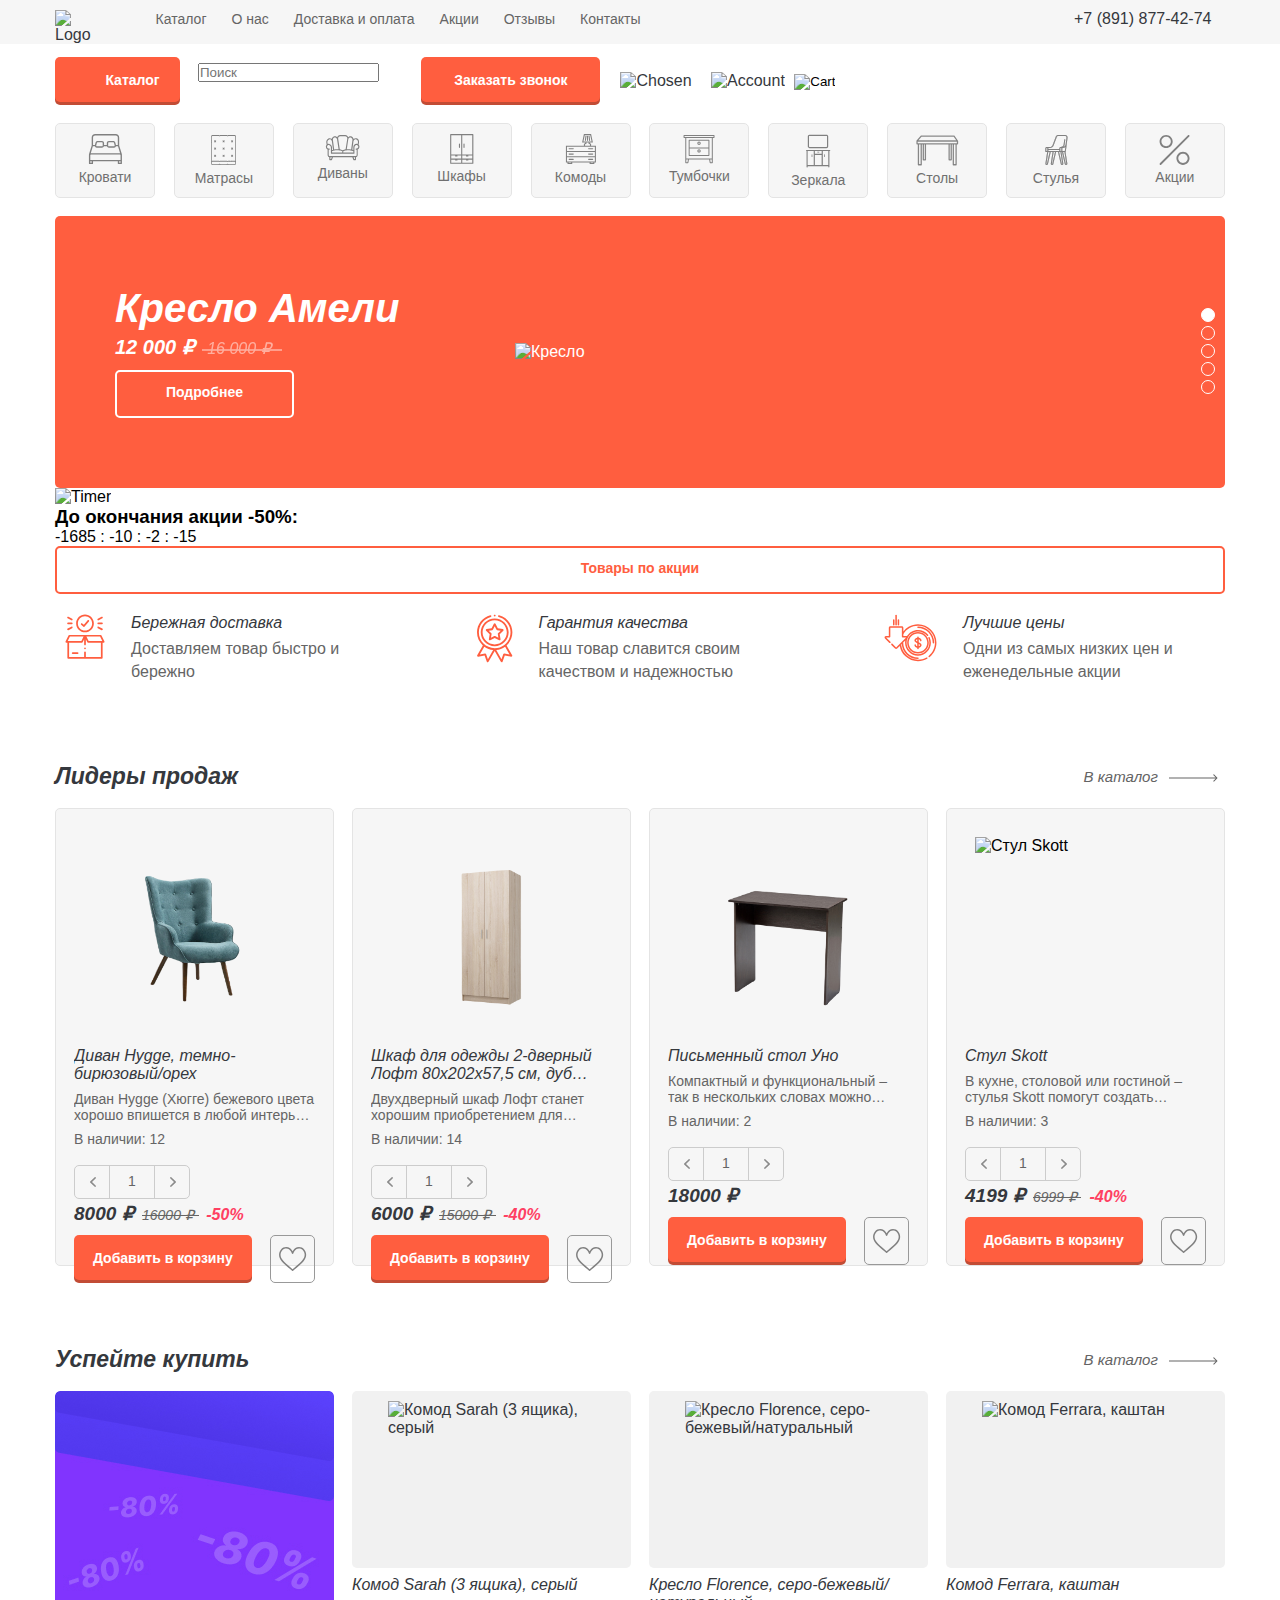
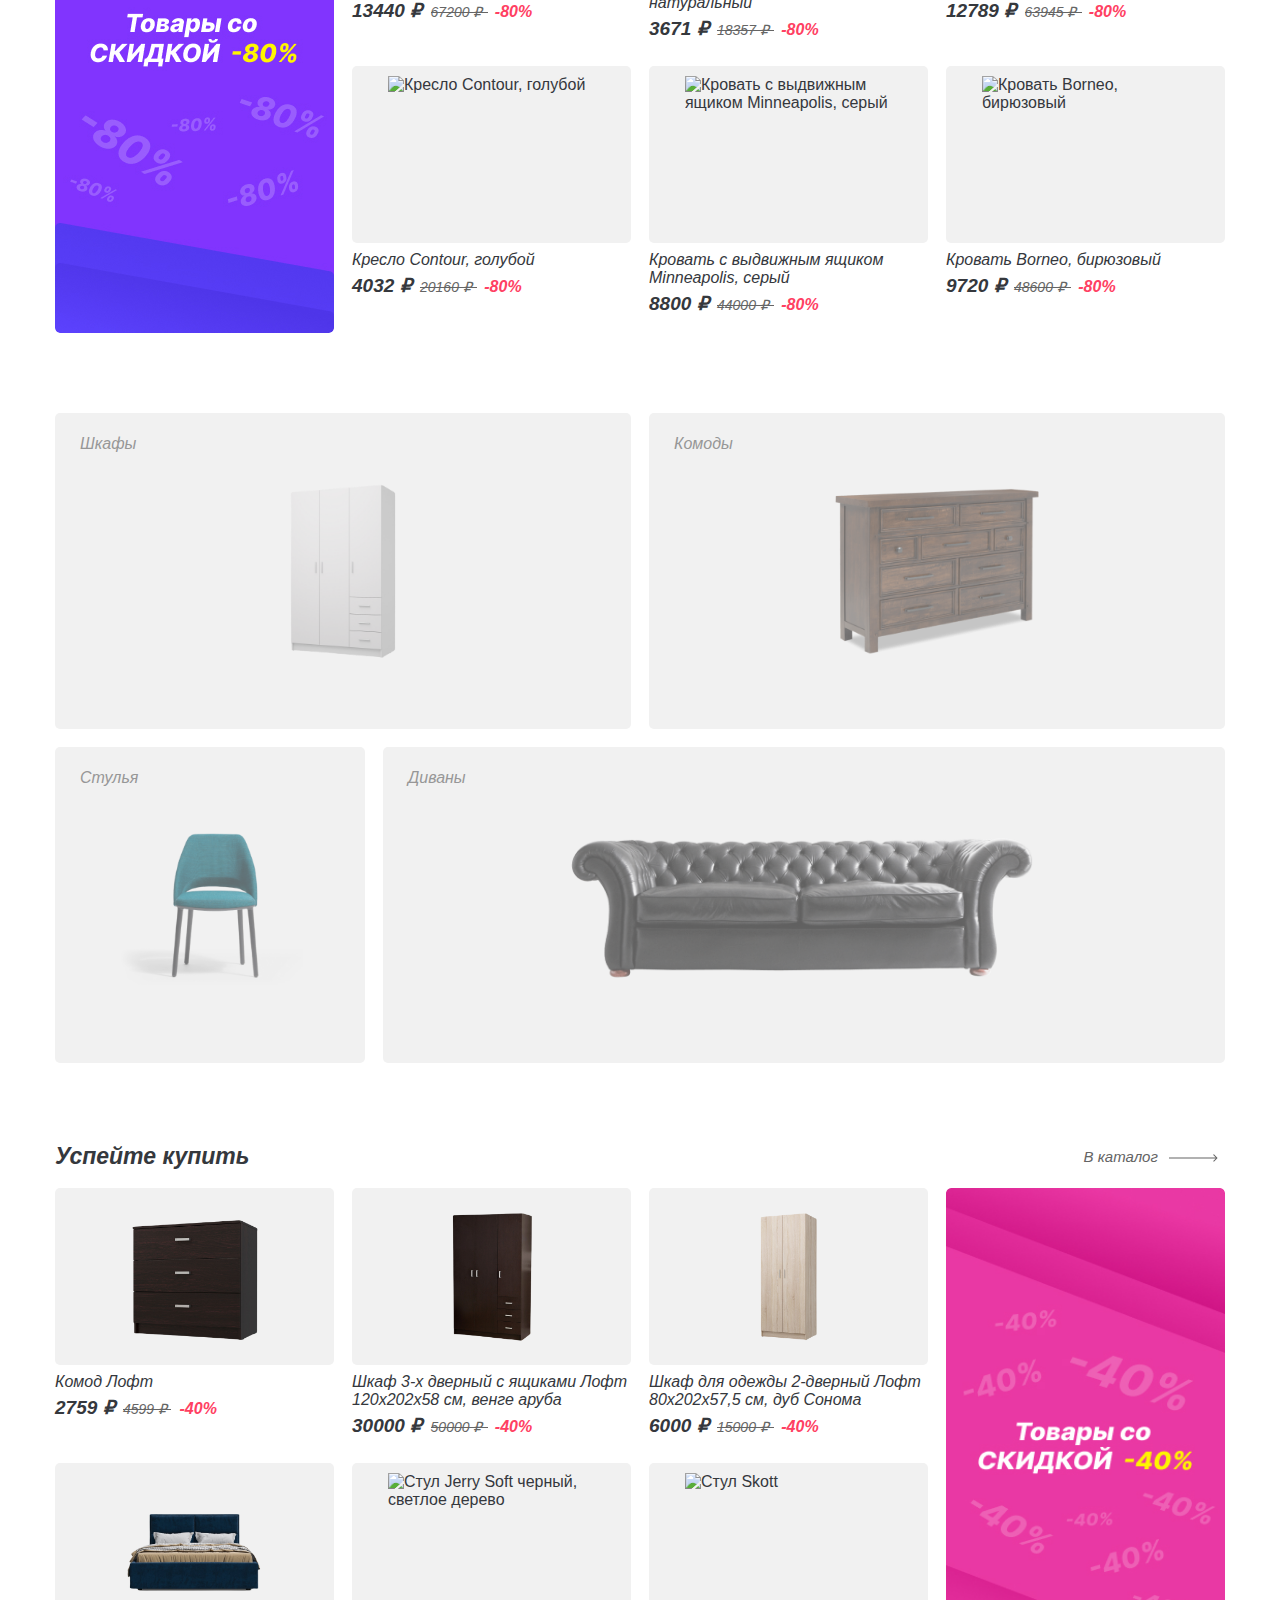
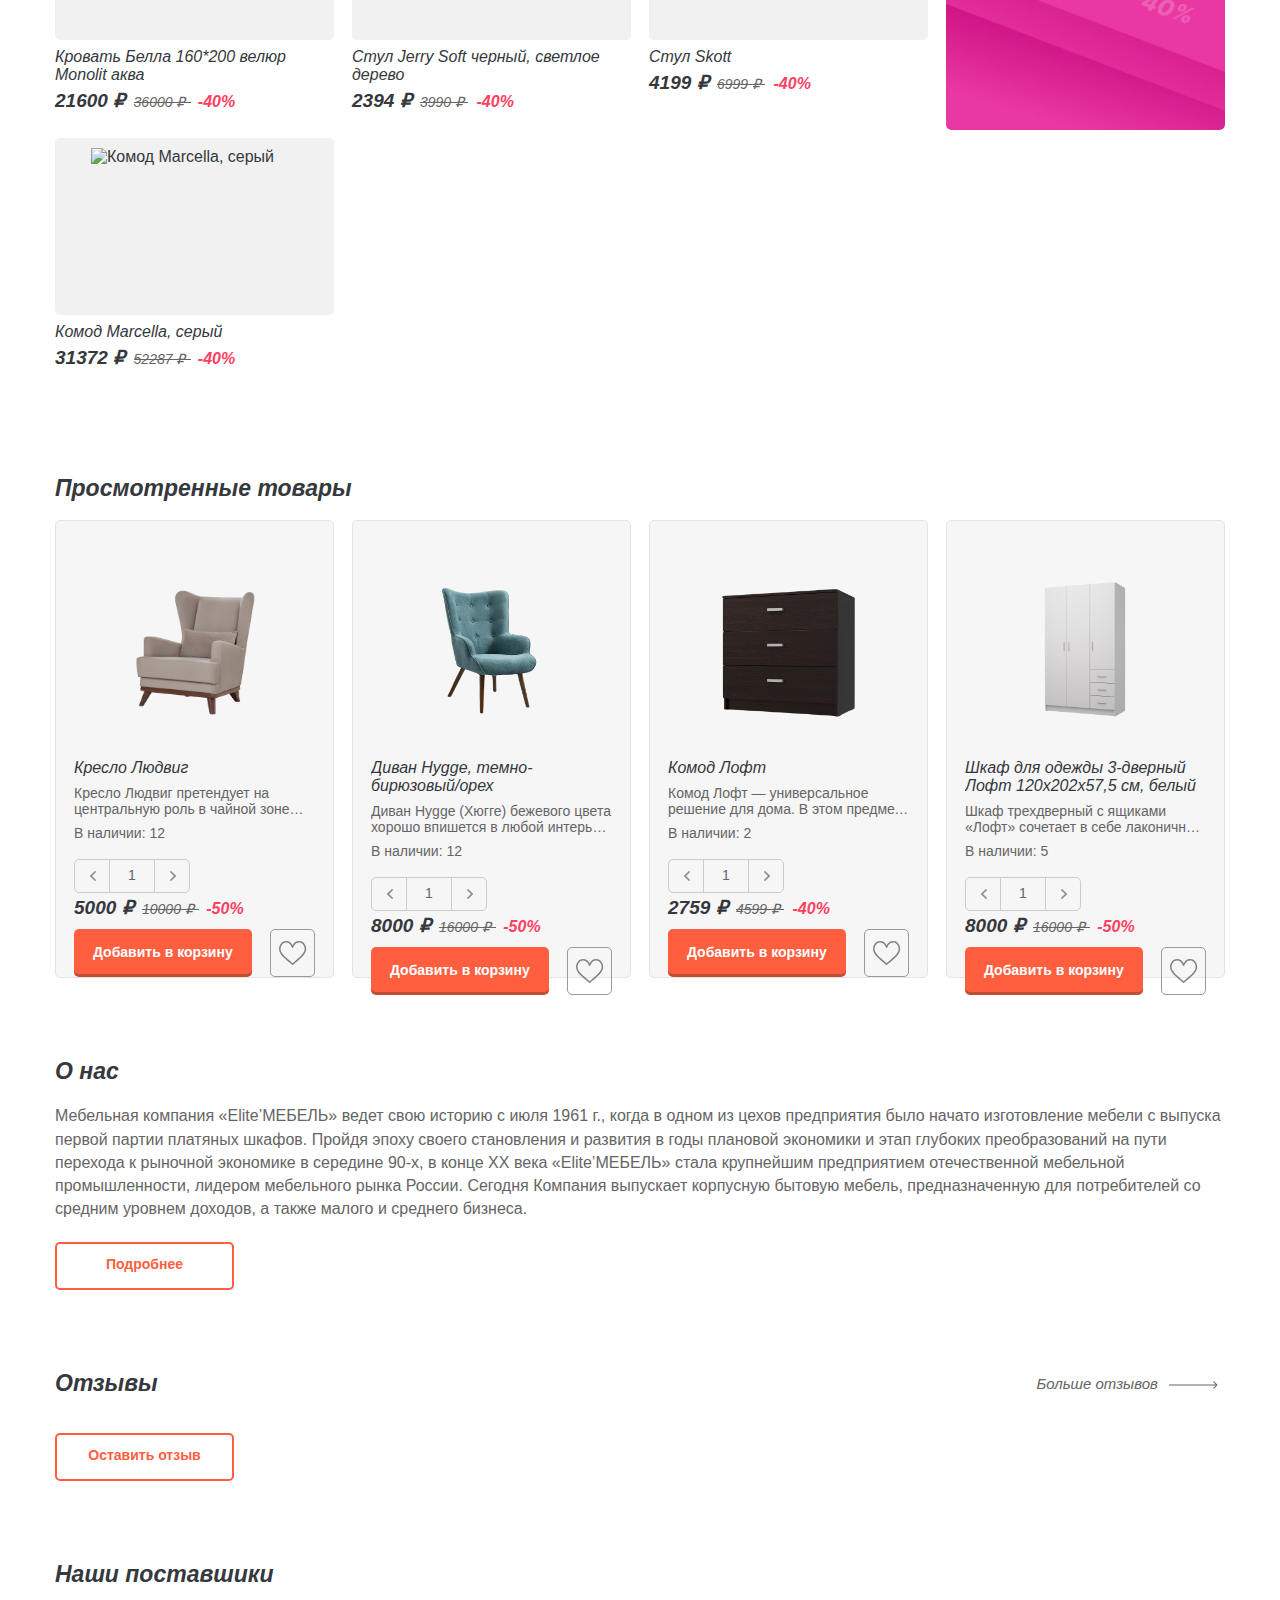
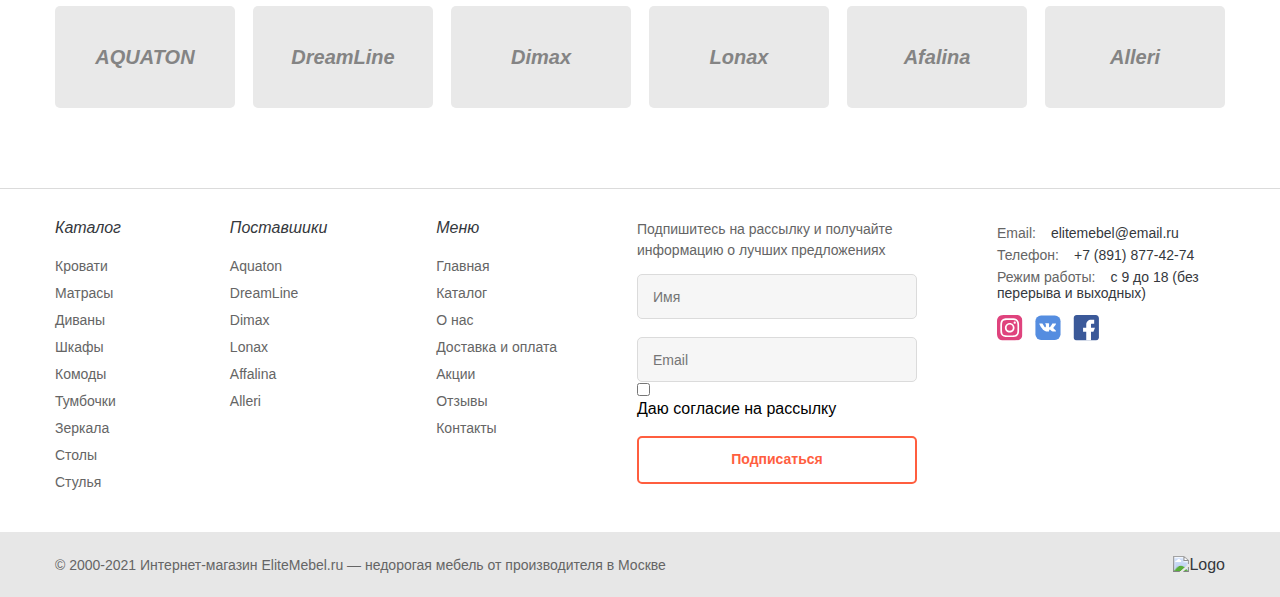
==== index.html @ e3cefdb0 "Переработал функции для кнопок категорий, сделав их универсальнее" ====
<!DOCTYPE html>
<html lang="ru">
<head>
    <meta charset="UTF-8">
    <meta http-equiv="X-UA-Compatible" content="IE=edge">
    <meta name="viewport" content="width=device-width, initial-scale=1.0">
    <title>Elite Shop</title>
    <link rel="icon" href="images/icon.svg">
    <link rel = "stylesheet" href = " https://unpkg.com/simplebar@latest/dist/simplebar.css"/>
    <link rel="stylesheet" href="fonts/fonts.css">
    <link rel="stylesheet" href="css/blocks.css">
    <link rel="stylesheet" href="css/style.css">
</head>
<body>
    <main>
        <div class="es-container">
            <section class="es-catalog-slider">
                <div class="es-catalog-slider__buttons">
                    <button class="es-btn-slider" id="btn-right">
                        <svg class="es-btn-slider__svg-right" width="10" height="6" viewBox="0 0 10 6" fill="none" xmlns="http://www.w3.org/2000/svg">
                            <path d="M5.3902 0.162908L9.84025 4.70779C9.94325 4.8129 10 4.95323 10 5.10285C10 5.25247 9.94325 5.39279 9.84025 5.49791L9.51261 5.83261C9.29911 6.0504 8.95212 6.0504 8.73895 5.83261L5.00207 2.01616L1.26105 5.83684C1.15804 5.94196 1.02072 6 0.874301 6C0.727717 6 0.590401 5.94196 0.487313 5.83684L0.159754 5.50214C0.056747 5.39694 -2.29018e-07 5.2567 -2.27233e-07 5.10708C-2.25449e-07 4.95746 0.056747 4.81714 0.159754 4.71202L4.61386 0.162908C4.7172 0.0575419 4.85516 -0.000330684 5.00183 1.44263e-06C5.14906 -0.00033068 5.28695 0.0575419 5.3902 0.162908Z"/>
                        </svg>
                    </button>
                    <button class="es-btn-slider" id="btn-left">
                        <svg class="es-btn-slider__svg-left" width="10" height="6" viewBox="0 0 10 6" fill="none" xmlns="http://www.w3.org/2000/svg">
                            <path d="M5.3902 0.162908L9.84025 4.70779C9.94325 4.8129 10 4.95323 10 5.10285C10 5.25247 9.94325 5.39279 9.84025 5.49791L9.51261 5.83261C9.29911 6.0504 8.95212 6.0504 8.73895 5.83261L5.00207 2.01616L1.26105 5.83684C1.15804 5.94196 1.02072 6 0.874301 6C0.727717 6 0.590401 5.94196 0.487313 5.83684L0.159754 5.50214C0.056747 5.39694 -2.29018e-07 5.2567 -2.27233e-07 5.10708C-2.25449e-07 4.95746 0.056747 4.81714 0.159754 4.71202L4.61386 0.162908C4.7172 0.0575419 4.85516 -0.000330684 5.00183 1.44263e-06C5.14906 -0.00033068 5.28695 0.0575419 5.3902 0.162908Z"/>
                        </svg>
                    </button>
                </div>
                <ul class="es-catalog-slider__list">
                    <li class="es-catalog-slider__item">
                        <a class="es-catalog-slider__link" href="/catalog.html" onclick="saveFilterProps('Кровати', 'Категории')" onauxclick="saveFilterProps('Кровати', 'Категории')">
                            <div class="es-catalog-slider__content">
                                <svg class="es-catalog-slider__content-image" width="34" height="31" viewBox="0 0 34 31" fill="none" xmlns="http://www.w3.org/2000/svg">
                                    <path d="M33.8773 20.7887C33.9282 20.6537 33.9461 20.505 33.8993 20.355L31.181 11.5936V3.51005C31.181 1.63098 29.6396 0.100983 27.7435 0.100983H7.11852C5.22238 0.100983 3.68105 1.63098 3.68105 3.51005V11.5937L0.962677 20.355C0.915948 20.5036 0.933802 20.6523 0.984655 20.7887C0.951655 20.9332 0.93103 21.0819 0.93103 21.2373V26.6918V29.4191C0.93103 29.7955 1.23905 30.101 1.61855 30.101H4.36857C4.748 30.101 5.05602 29.7955 5.05602 29.4191V27.3737H29.806V29.4191C29.806 29.7955 30.114 30.101 30.4935 30.101H33.2435C33.623 30.101 33.931 29.7955 33.931 29.4191V26.6918V21.2373C33.931 21.0819 33.9103 20.9332 33.8773 20.7887ZM5.05602 3.51005C5.05602 2.38231 5.98137 1.4646 7.11852 1.4646H27.7435C28.8806 1.4646 29.806 2.38231 29.806 3.51005V11.01H27.9374L27.2966 8.46824C27.0656 7.55597 26.242 6.91913 25.2946 6.91913H20.8685C19.7313 6.91913 18.806 7.83683 18.806 8.96458V11.01H16.056V8.96592C16.056 7.83818 15.1306 6.92047 13.9935 6.92047H9.56735C8.61995 6.92047 7.79637 7.55865 7.56537 8.46958L6.92464 11.01H5.05602V3.51005ZM26.5253 12.1118C26.3933 12.2782 26.1953 12.3737 25.9821 12.3737H20.8685C20.4903 12.3737 20.181 12.0682 20.181 11.6918V8.96458C20.181 8.58822 20.4903 8.28274 20.8685 8.28274H25.2959C25.6122 8.28274 25.8858 8.49413 25.9628 8.7982L26.6504 11.5255C26.7026 11.7314 26.6573 11.9441 26.5253 12.1118ZM14.6824 8.96458V11.685C14.6824 11.6878 14.681 11.6891 14.681 11.6919C14.681 11.6932 14.681 11.6946 14.681 11.6946C14.6797 12.0696 14.3717 12.3737 13.9949 12.3737H8.88131C8.66681 12.3737 8.47016 12.2783 8.33816 12.1119C8.20616 11.9442 8.16079 11.7301 8.21306 11.5256L8.90058 8.79826C8.9776 8.49553 9.2512 8.28281 9.56883 8.28281H13.9949C14.373 8.28274 14.6824 8.58822 14.6824 8.96458ZM4.87588 12.3737H6.94527C7.01817 12.5782 7.11304 12.7746 7.25187 12.9518C7.64787 13.4509 8.24052 13.7373 8.87989 13.7373H13.9935C14.8887 13.7373 15.6449 13.1645 15.9295 12.3737H18.9325C19.2171 13.1659 19.9733 13.7373 20.8685 13.7373H25.9821C26.6215 13.7373 27.2127 13.4509 27.6087 12.9518C27.7476 12.7759 27.8425 12.5782 27.9153 12.3737H29.9861L32.1091 19.2164C32.0293 19.2069 31.951 19.1919 31.8685 19.1919H2.99353C2.91103 19.1919 2.83265 19.2069 2.75428 19.2164L4.87588 12.3737ZM3.68105 28.7373H2.30601V27.3737H3.68098V28.7373H3.68105ZM32.556 28.7373H31.181V27.3737H32.556V28.7373ZM32.556 26.0101H2.30601V21.2373C2.30601 20.861 2.61538 20.5555 2.99353 20.5555H31.8685C32.2466 20.5555 32.556 20.861 32.556 21.2373V26.0101Z"/>
                                </svg>
                                <p class="es-catalog-slider__content-title">Кровати</p>
                            </div>
                        </a>
                    </li>
                    <li class="es-catalog-slider__item">
                        <a class="es-catalog-slider__link" href="/catalog.html" onclick="saveFilterProps('Матрасы', 'Категории')" onauxclick="saveFilterProps('Матрасы', 'Категории')">
                            <div class="es-catalog-slider__content">
                                <svg class="es-catalog-slider__content-image" width="27" height="32" viewBox="0 0 27 32" fill="none" xmlns="http://www.w3.org/2000/svg">
                                    <path d="M4.19565 22.8217C4.28354 22.9096 4.39487 22.9506 4.50619 22.9506C4.61752 22.9506 4.72885 22.9096 4.81674 22.8217L5.11557 22.5287L5.4144 22.8217C5.50229 22.9096 5.61362 22.9506 5.72494 22.9506C5.83627 22.9506 5.9476 22.9096 6.03549 22.8217C6.20541 22.6518 6.20541 22.3705 6.03549 22.2006L5.73666 21.9018L6.03549 21.6029C6.20541 21.433 6.20541 21.1518 6.03549 20.9818C5.86557 20.8119 5.58432 20.8119 5.4144 20.9818L5.11557 21.2748L4.81674 20.9818C4.64682 20.8119 4.36557 20.8119 4.19565 20.9818C4.02573 21.1518 4.02573 21.433 4.19565 21.6029L4.49448 21.9018L4.19565 22.2006C4.02573 22.3705 4.02573 22.6459 4.19565 22.8217Z"  stroke-width="0.410156" stroke-miterlimit="10"/>
                                    <path d="M12.6859 15.5268C12.7738 15.6147 12.8851 15.6557 12.9964 15.6557C13.1078 15.6557 13.2191 15.6147 13.307 15.5268L13.6058 15.2279L13.9046 15.5268C13.9925 15.6147 14.1039 15.6557 14.2152 15.6557C14.3265 15.6557 14.4378 15.6147 14.5257 15.5268C14.6956 15.3568 14.6956 15.0756 14.5257 14.9057L14.2269 14.6068L14.5257 14.308C14.6956 14.1381 14.6956 13.8568 14.5257 13.6869C14.3558 13.517 14.0746 13.517 13.9046 13.6869L13.6058 13.9799L13.307 13.6811C13.1371 13.5111 12.8558 13.5111 12.6859 13.6811C12.516 13.851 12.516 14.1322 12.6859 14.3022L12.9847 14.601L12.6859 14.8998C12.516 15.0815 12.516 15.3568 12.6859 15.5268Z" stroke-width="0.410156" stroke-miterlimit="10"/>
                                    <path d="M24.6624 1.10098H18.4456C18.1468 1.10098 17.8539 1.22989 17.6195 1.4584C17.5785 1.49942 17.5257 1.49942 17.4847 1.4584C17.2503 1.22989 16.9574 1.10098 16.6585 1.10098H10.4359C10.1371 1.10098 9.84409 1.22989 9.60971 1.4584C9.5687 1.49942 9.51596 1.49942 9.47495 1.4584C9.24057 1.22989 8.9476 1.10098 8.64877 1.10098H2.43198C1.71127 1.10098 1.12534 1.80997 1.12534 2.67715V6.1459C1.12534 6.38614 1.2894 6.58536 1.48862 6.58536C1.68784 6.58536 1.8519 6.38614 1.8519 6.1459V2.67715C1.8519 2.29044 2.10971 1.97989 2.43198 1.97989H8.64877C8.78354 1.97989 8.91245 2.03262 9.01205 2.13809C9.3226 2.44864 9.76205 2.44864 10.0726 2.13809C10.1781 2.03262 10.3011 1.97989 10.4359 1.97989H16.6527C16.7874 1.97989 16.9164 2.03262 17.016 2.13809C17.3265 2.44864 17.766 2.44864 18.0765 2.13809C18.182 2.03262 18.305 1.97989 18.4398 1.97989H24.6566C24.973 1.97989 25.2367 2.29044 25.2367 2.67715V26.9936C25.0609 26.8881 24.8675 26.8295 24.6566 26.8295H21.2874C21.0882 26.8295 20.9242 27.0287 20.9242 27.269C20.9242 27.5092 21.0882 27.7084 21.2874 27.7084H24.6566C24.973 27.7084 25.2367 28.019 25.2367 28.4057V28.9565V29.5248C25.2367 29.9115 24.9789 30.2221 24.6566 30.2221H18.4456C18.3109 30.2221 18.182 30.1693 18.0824 30.0639C17.7718 29.7533 17.3324 29.7533 17.0218 30.0639C16.9164 30.1693 16.7933 30.2221 16.6585 30.2221H10.4359C10.3011 30.2221 10.1722 30.1693 10.0726 30.0639C9.76205 29.7533 9.3226 29.7533 9.01205 30.0639C8.90659 30.1693 8.78354 30.2221 8.64877 30.2221H2.43198C2.11557 30.2221 1.8519 29.9115 1.8519 29.5248V28.9565V28.4057C1.8519 28.019 2.10971 27.7084 2.43198 27.7084H8.64877C8.78354 27.7084 8.91245 27.7611 9.01205 27.8666C9.3226 28.1772 9.76205 28.1772 10.0726 27.8666C10.1781 27.7611 10.3011 27.7084 10.4359 27.7084H16.6527C16.7874 27.7084 16.9164 27.7611 17.016 27.8666C17.3265 28.1772 17.766 28.1772 18.0765 27.8666C18.182 27.7611 18.305 27.7084 18.4398 27.7084H19.8519C20.0511 27.7084 20.2152 27.5092 20.2152 27.269C20.2152 27.0287 20.0511 26.8295 19.8519 26.8295H18.4398C18.141 26.8295 17.848 26.9584 17.6136 27.1869C17.5726 27.2279 17.5199 27.2279 17.4789 27.1869C17.2445 26.9584 16.9515 26.8295 16.6527 26.8295H10.4359C10.1371 26.8295 9.84409 26.9584 9.60971 27.1869C9.5687 27.2279 9.51596 27.2279 9.47495 27.1869C9.24057 26.9584 8.9476 26.8295 8.64877 26.8295H2.43198C2.2269 26.8295 2.02768 26.8881 1.8519 26.9936V7.82755C1.8519 7.58731 1.68784 7.38809 1.48862 7.38809C1.2894 7.38809 1.12534 7.58731 1.12534 7.82755V28.4057V28.9565V29.5248C1.12534 30.392 1.71127 31.101 2.43198 31.101H8.64877C8.9476 31.101 9.24057 30.9721 9.47495 30.7436C9.51596 30.7025 9.5687 30.7025 9.60971 30.7436C9.84409 30.9721 10.1371 31.101 10.4359 31.101H16.6527C16.9515 31.101 17.2445 30.9721 17.4789 30.7436C17.5199 30.7025 17.5726 30.7025 17.6136 30.7436C17.848 30.9721 18.141 31.101 18.4398 31.101H24.6566C25.3773 31.101 25.9632 30.392 25.9632 29.5248V28.9565V28.4057V2.67715C25.9691 1.80997 25.3831 1.10098 24.6624 1.10098Z" stroke-width="0.410156" stroke-miterlimit="10"/>
                                    <path d="M4.19565 8.26114C4.28354 8.34903 4.39487 8.39004 4.50619 8.39004C4.61752 8.39004 4.72885 8.34903 4.81674 8.26114L5.11557 7.96231L5.4144 8.26114C5.50229 8.34903 5.61362 8.39004 5.72494 8.39004C5.83627 8.39004 5.9476 8.34903 6.03549 8.26114C6.20541 8.09122 6.20541 7.80997 6.03549 7.64004L5.73666 7.34122L6.03549 7.04239C6.20541 6.87247 6.20541 6.59122 6.03549 6.4213C5.86557 6.25137 5.58432 6.25137 5.4144 6.4213L5.11557 6.72012L4.81674 6.4213C4.64682 6.25137 4.36557 6.25137 4.19565 6.4213C4.02573 6.59122 4.02573 6.87247 4.19565 7.04239L4.49448 7.34122L4.19565 7.64004C4.02573 7.80997 4.02573 8.08536 4.19565 8.26114Z" stroke-width="0.410156" stroke-miterlimit="10"/>
                                    <path d="M4.19565 15.5268C4.28354 15.6147 4.39487 15.6557 4.50619 15.6557C4.61752 15.6557 4.72885 15.6147 4.81674 15.5268L5.11557 15.2279L5.4144 15.5268C5.50229 15.6147 5.61362 15.6557 5.72494 15.6557C5.83627 15.6557 5.9476 15.6147 6.03549 15.5268C6.20541 15.3568 6.20541 15.0756 6.03549 14.9057L5.73666 14.6068L6.03549 14.308C6.20541 14.1381 6.20541 13.8568 6.03549 13.6869C5.86557 13.517 5.58432 13.517 5.4144 13.6869L5.10971 13.9916L4.81088 13.6928C4.64096 13.5229 4.35971 13.5229 4.18979 13.6928C4.01987 13.8627 4.01987 14.144 4.18979 14.3139L4.48862 14.6127L4.18979 14.9115C4.02573 15.0815 4.02573 15.3568 4.19565 15.5268Z"stroke-width="0.410156" stroke-miterlimit="10"/>
                                    <path d="M12.6859 8.26114C12.7738 8.34903 12.8851 8.39004 12.9964 8.39004C13.1078 8.39004 13.2191 8.34903 13.307 8.26114L13.6058 7.96231L13.9046 8.26114C13.9925 8.34903 14.1039 8.39004 14.2152 8.39004C14.3265 8.39004 14.4378 8.34903 14.5257 8.26114C14.6956 8.09122 14.6956 7.80997 14.5257 7.64004L14.2269 7.34122L14.5257 7.04239C14.6956 6.87247 14.6956 6.59122 14.5257 6.4213C14.3558 6.25137 14.0746 6.25137 13.9046 6.4213L13.6058 6.72012L13.307 6.4213C13.1371 6.25137 12.8558 6.25137 12.6859 6.4213C12.516 6.59122 12.516 6.87247 12.6859 7.04239L12.9847 7.34122L12.6859 7.64004C12.516 7.80997 12.516 8.08536 12.6859 8.26114Z"stroke-width="0.410156" stroke-miterlimit="10"/>
                                    <path d="M21.182 15.5268C21.2699 15.6147 21.3812 15.6557 21.4925 15.6557C21.6039 15.6557 21.7152 15.6147 21.8031 15.5268L22.096 15.2279L22.389 15.5268C22.4769 15.6147 22.5882 15.6557 22.6996 15.6557C22.8109 15.6557 22.9222 15.6147 23.0101 15.5268C23.18 15.3568 23.18 15.0756 23.0101 14.9057L22.7113 14.6068L23.0101 14.308C23.18 14.1381 23.18 13.8568 23.0101 13.6869C22.8402 13.517 22.5589 13.517 22.389 13.6869L22.096 13.9857L21.8031 13.6869C21.6331 13.517 21.3519 13.517 21.182 13.6869C21.0121 13.8568 21.0121 14.1381 21.182 14.308L21.4808 14.6068L21.182 14.9057C21.0121 15.0815 21.0121 15.3568 21.182 15.5268Z" stroke-width="0.410156" stroke-miterlimit="10"/>
                                    <path d="M21.182 22.8217C21.2699 22.9096 21.3812 22.9506 21.4925 22.9506C21.6039 22.9506 21.7152 22.9096 21.8031 22.8217L22.096 22.5287L22.389 22.8217C22.4769 22.9096 22.5882 22.9506 22.6996 22.9506C22.8109 22.9506 22.9222 22.9096 23.0101 22.8217C23.18 22.6518 23.18 22.3705 23.0101 22.2006L22.7113 21.9018L23.0101 21.6029C23.18 21.433 23.18 21.1518 23.0101 20.9818C22.8402 20.8119 22.5589 20.8119 22.389 20.9818L22.096 21.2748L21.8031 20.9818C21.6331 20.8119 21.3519 20.8119 21.182 20.9818C21.0121 21.1518 21.0121 21.433 21.182 21.6029L21.4808 21.9018L21.182 22.2006C21.0121 22.3705 21.0121 22.6459 21.182 22.8217Z"  stroke-width="0.410156" stroke-miterlimit="10"/>
                                    <path d="M12.6859 22.8217C12.7738 22.9096 12.8851 22.9506 12.9964 22.9506C13.1078 22.9506 13.2191 22.9096 13.307 22.8217L13.6058 22.5229L13.9046 22.8217C13.9925 22.9096 14.1039 22.9506 14.2152 22.9506C14.3265 22.9506 14.4378 22.9096 14.5257 22.8217C14.6956 22.6518 14.6956 22.3705 14.5257 22.2006L14.2269 21.9018L14.5257 21.6029C14.6956 21.433 14.6956 21.1518 14.5257 20.9818C14.3558 20.8119 14.0746 20.8119 13.9046 20.9818L13.6058 21.2807L13.307 20.9818C13.1371 20.8119 12.8558 20.8119 12.6859 20.9818C12.516 21.1518 12.516 21.433 12.6859 21.6029L12.9847 21.9018L12.6859 22.2006C12.516 22.3705 12.516 22.6459 12.6859 22.8217Z"" stroke-width="0.410156" stroke-miterlimit="10"/>
                                    <path d="M21.182 8.26114C21.2699 8.34903 21.3812 8.39004 21.4925 8.39004C21.6039 8.39004 21.7152 8.34903 21.8031 8.26114L22.096 7.96231L22.389 8.26114C22.4769 8.34903 22.5882 8.39004 22.6996 8.39004C22.8109 8.39004 22.9222 8.34903 23.0101 8.26114C23.18 8.09122 23.18 7.80997 23.0101 7.64004L22.7113 7.34122L23.0101 7.04239C23.18 6.87247 23.18 6.59122 23.0101 6.4213C22.8402 6.25137 22.5589 6.25137 22.389 6.4213L22.096 6.72012L21.8031 6.4213C21.6331 6.25137 21.3519 6.25137 21.182 6.4213C21.0121 6.59122 21.0121 6.87247 21.182 7.04239L21.4808 7.34122L21.182 7.64004C21.0121 7.80997 21.0121 8.08536 21.182 8.26114Z"  stroke-width="0.410156" stroke-miterlimit="10"/>
                                    <path d="M1.8519 5.89981H1.12534V8.61856H1.8519V5.89981Z"  stroke-width="0.410156" stroke-miterlimit="10"/>
                                    <path d="M21.6039 26.8295H19.6527V27.7084H21.6039V26.8295Z"  stroke-width="0.410156" stroke-miterlimit="10"/>
                                    </svg>
                                <p class="es-catalog-slider__content-title">Матрасы</p>
                            </div>
                        </a>
                    </li>
                    <li class="es-catalog-slider__item">
                        <a class="es-catalog-slider__link" href="/catalog.html" onclick="saveFilterProps('Диваны', 'Категории')" onauxclick="saveFilterProps('Диваны', 'Категории')">
                            <div class="es-catalog-slider__content">
                                <svg class="es-catalog-slider__content-image" width="35" height="27" viewBox="0 0 35 27" fill="none" xmlns="http://www.w3.org/2000/svg">
                                    <path d="M34.3624 11.959C34.2505 11.4899 33.9708 11.0208 33.6352 10.6689L34.0268 8.38196C34.3064 6.62274 33.2996 4.86351 31.6217 4.33575C30.6708 4.04254 29.664 4.15982 28.825 4.74623C28.7132 4.80487 28.6572 4.86351 28.5454 4.9808C28.3216 3.92526 27.6504 2.98701 26.6996 2.51788C25.7487 2.1074 24.7419 2.1074 23.847 2.63517C23.6233 2.75245 23.3995 2.92837 23.1758 3.16293C23.0639 2.81109 22.8402 2.45924 22.6165 2.16604C22.0012 1.40371 21.1063 0.993225 20.1554 0.993225H15.2334C14.2825 0.993225 13.3876 1.40371 12.7723 2.16604C12.5486 2.45924 12.3249 2.81109 12.213 3.16293C11.9893 2.98701 11.7655 2.81109 11.5418 2.63517C10.6469 2.1074 9.58415 2.1074 8.68923 2.51788C7.73837 2.98701 7.06718 3.86662 6.84345 4.86351C6.78752 4.80487 6.67565 4.74623 6.56378 4.68759C5.78073 4.15983 4.77394 3.9839 3.87901 4.27711C2.1451 4.80487 1.02644 6.68138 1.30611 8.55788L1.6417 10.6689C1.25017 11.0794 0.970509 11.6072 0.858643 12.2522C0.746778 13.601 1.4739 14.8911 2.59256 15.4188V20.9897C2.59256 22.0452 3.31968 22.9835 4.27054 23.2181V25.6223C4.27054 25.9742 4.49427 26.2087 4.82987 26.2087H6.50785C6.73158 26.2087 6.95531 26.0915 7.01125 25.8569L7.9621 23.2767H27.3148L28.2657 25.8569C28.3776 26.0915 28.5454 26.2087 28.7691 26.2087H30.4471C30.7827 26.2087 31.0064 25.9742 31.0064 25.6223V23.2181C31.9573 22.9835 32.6844 22.0452 32.6844 20.9897V15.4188C34.0268 14.8324 34.7539 13.4251 34.3624 11.959ZM29.4403 5.74312C29.9996 5.39128 30.6708 5.274 31.342 5.44992C32.4606 5.80177 33.1318 6.97458 32.964 8.1474L32.6844 9.96526H32.6284C32.5725 9.96526 32.5166 9.90662 32.4606 9.90662C32.3488 9.90662 32.2929 9.84798 32.181 9.84798C32.1251 9.84798 32.0691 9.84798 32.0132 9.78934C31.9013 9.78934 31.7335 9.73069 31.6217 9.73069C31.6217 9.73069 31.6217 9.73069 31.5657 9.73069C29.7759 9.73069 28.3216 11.2554 28.3216 13.1319V13.601V16.0053C27.986 15.888 27.6504 15.7707 27.3148 15.712L28.1538 9.73069L28.4335 7.50235C28.4894 6.74002 28.881 6.15361 29.4403 5.74312ZM7.34684 18.5854C7.17904 18.5854 7.06718 18.4682 7.06718 18.2922V17.2367C7.17904 17.1781 7.29091 17.1781 7.40278 17.1194C7.62651 17.0608 7.7943 17.0021 8.01804 16.8849C8.24177 16.8262 8.4655 16.7676 8.6333 16.7089C8.8011 16.6503 8.91296 16.6503 9.08076 16.5917C9.41636 16.533 9.69602 16.4744 10.0316 16.4157C10.1435 16.4157 10.2553 16.3571 10.4231 16.3571C10.7587 16.2985 11.0384 16.2985 11.374 16.2985C11.4859 16.2985 11.5977 16.2985 11.7655 16.2985C12.1011 16.2985 12.3808 16.2985 12.7164 16.2985C12.8283 16.2985 12.9401 16.2985 13.1079 16.2985C13.4435 16.2985 13.7232 16.3571 14.0588 16.4157C14.2266 16.4157 14.3944 16.4744 14.5062 16.4744C14.6181 16.4744 14.7859 16.533 14.8978 16.533C15.2334 16.5917 15.569 16.7089 15.9605 16.7676C16.0164 16.7676 16.0724 16.8262 16.1283 16.8262C16.4639 16.9435 16.7435 17.0021 17.0791 17.1194C17.1351 17.1194 17.191 17.1781 17.2469 17.1781V18.5268L7.34684 18.5854ZM18.2537 17.2367C18.3097 17.2367 18.3656 17.1781 18.4215 17.1781C18.7571 17.0608 19.0368 16.9435 19.3724 16.8849C19.4283 16.8849 19.4842 16.8262 19.5402 16.8262C19.8758 16.7089 20.2114 16.6503 20.547 16.5917C20.6588 16.5917 20.8266 16.533 20.9385 16.533C21.1063 16.533 21.2741 16.4744 21.386 16.4744C21.7216 16.4157 22.0012 16.4157 22.3368 16.3571C22.4487 16.3571 22.5606 16.3571 22.7283 16.3571C23.0639 16.3571 23.3436 16.3571 23.6792 16.3571C23.7911 16.3571 23.9029 16.3571 24.0707 16.3571C24.4063 16.3571 24.686 16.4157 25.0216 16.4157C25.1335 16.4157 25.2453 16.4744 25.4131 16.4744C25.7487 16.533 26.0284 16.5917 26.364 16.6503C26.5318 16.7089 26.6436 16.7089 26.8114 16.7676C27.0352 16.8262 27.2589 16.8849 27.4267 16.9435C27.6504 17.0021 27.8182 17.0608 28.042 17.1781C28.1538 17.2367 28.2657 17.2367 28.3776 17.2953V18.2922C28.3776 18.4682 28.2657 18.5854 28.0979 18.5854H18.2537V17.2367ZM24.3504 3.6907C24.9097 3.33885 25.6369 3.33885 26.1962 3.63206C27.0352 4.04254 27.5945 4.9808 27.4267 5.97769L27.0352 9.02701L26.1402 15.4188C24.686 15.1256 23.2317 15.067 21.7775 15.1843L23.2877 5.15672C23.4555 4.51167 23.847 3.9839 24.3504 3.6907ZM13.6113 2.92837C14.0028 2.45924 14.6181 2.16604 15.2334 2.16604H20.1554C20.7707 2.16604 21.386 2.45924 21.7775 2.92837C22.169 3.3975 22.3368 4.10118 22.2809 4.74623V4.92215C22.2809 4.9808 22.225 5.03944 22.225 5.09808L20.6029 15.3602C20.3792 15.4188 20.2114 15.4188 19.9876 15.4775C19.9317 15.4775 19.8758 15.4775 19.8198 15.5361C19.652 15.5948 19.4283 15.6534 19.2605 15.6534C19.2046 15.6534 19.0927 15.712 19.0368 15.712C18.869 15.7707 18.7012 15.8293 18.5893 15.888C18.4775 15.9466 18.4215 15.9466 18.3097 16.0053C18.1978 16.0639 18.03 16.1225 17.9181 16.1812C17.8622 16.1812 17.7503 16.2398 17.6944 16.2398C17.6385 16.1812 17.5266 16.1812 17.4707 16.1812C17.3588 16.1225 17.191 16.0639 17.0791 16.0053C16.9673 15.9466 16.9113 15.9466 16.7995 15.888C16.6317 15.8293 16.4639 15.7707 16.352 15.712C16.2961 15.712 16.1842 15.6534 16.1283 15.6534C15.9605 15.5948 15.7368 15.5361 15.569 15.5361C15.513 15.5361 15.4571 15.5361 15.4012 15.4775C15.1774 15.4188 15.0096 15.3602 14.7859 15.3602L13.2198 5.09808C13.2198 5.03944 13.2198 4.9808 13.1638 4.92215V4.74623C13.052 4.10118 13.2198 3.45614 13.6113 2.92837ZM9.13669 3.57342C9.41636 3.45614 9.69602 3.3975 9.97568 3.3975C10.3113 3.3975 10.6469 3.51478 10.9825 3.6907C11.5418 3.9839 11.9333 4.57031 12.0452 5.21536L13.5554 15.2429C12.1011 15.1256 10.6469 15.1843 9.19262 15.4775L8.07397 7.1505L7.90617 6.03633C7.79431 4.9808 8.2977 3.9839 9.13669 3.57342ZM2.70442 10.0239L2.42476 8.4406C2.20103 7.1505 2.98409 5.86041 4.21461 5.44992C4.82987 5.274 5.44513 5.33264 5.94852 5.68448C6.45192 6.03633 6.84345 6.62274 6.89938 7.26778L8.01804 15.712C7.68244 15.8293 7.34684 15.888 7.01125 16.0053V13.5423V13.2491C7.01125 11.5486 5.83666 10.1998 4.32647 9.90662C4.15868 9.84798 3.93494 9.84798 3.76715 9.84798C3.65528 9.84798 3.59935 9.84798 3.48748 9.84798C3.37562 9.84798 3.26375 9.84798 3.20782 9.90662C3.15189 9.90662 3.15189 9.90662 3.15189 9.90662C3.04002 9.90662 2.87222 9.96526 2.70442 10.0239ZM6.11632 25.0359H5.3892V23.2767H6.78752L6.11632 25.0359ZM29.9996 25.0359H29.2725L28.6013 23.2767H29.9996V25.0359ZM32.0691 14.422C32.0132 14.422 31.9573 14.4806 31.9573 14.4806H31.1183C30.7827 14.4806 30.5589 14.7152 30.5589 15.067C30.5589 15.4188 30.7827 15.6534 31.1183 15.6534H31.6776V20.9897C31.6776 21.6348 31.1742 22.1039 30.6149 22.1039H30.5589H27.7623H7.62651H4.82987H4.77394C4.15868 22.1039 3.71121 21.5761 3.71121 20.9897V15.6534H4.27054C4.60614 15.6534 4.82987 15.4188 4.82987 15.067C4.82987 14.7152 4.60614 14.4806 4.27054 14.4806H3.43155C3.37562 14.4806 3.31968 14.422 3.31968 14.422C2.48069 14.1874 1.92137 13.3664 2.03323 12.4868C2.08916 12.0763 2.31289 11.6658 2.59256 11.4313C3.20782 10.9035 4.27054 10.7862 5.16547 11.6658C5.61293 12.135 5.89259 12.8387 5.89259 13.601V16.8849V18.2922V19.1719C5.89259 19.5237 6.11632 19.7583 6.45192 19.7583H7.29091H17.6944H28.042H28.881C29.2165 19.7583 29.4403 19.5237 29.4403 19.1719V18.2922V16.8262V13.601C29.4403 12.9559 29.6081 12.3695 29.9437 11.9004C30.3352 11.3726 30.7827 11.0794 31.2861 11.0208C31.342 11.0208 31.3979 11.0208 31.4539 11.0208C31.5098 11.0208 31.5657 11.0208 31.6217 11.0208C31.6776 11.0208 31.6776 11.0208 31.7335 11.0208C31.8454 11.0208 31.9013 11.0208 31.9573 11.0794H32.0132C32.2369 11.1381 32.4606 11.2554 32.6284 11.4313C32.9081 11.6658 33.1318 11.959 33.1878 12.3109C33.5793 13.3078 32.9081 14.1874 32.0691 14.422Z"/>
                                </svg>
                                <p class="es-catalog-slider__content-title">Диваны</p>
                            </div>
                        </a>
                    </li>
                    <li class="es-catalog-slider__item">
                        <a class="es-catalog-slider__link" href="/catalog.html" onclick="saveFilterProps('Шкафы', 'Категории')" onauxclick="saveFilterProps('Шкафы', 'Категории')">
                            <div class="es-catalog-slider__content">
                                <svg class="es-catalog-slider__content-image" width="24" height="30" viewBox="0 0 24 30" fill="none" xmlns="http://www.w3.org/2000/svg">
                                    <path d="M22.8336 0.0397339H0.7083C0.379707 0.0397339 0.160645 0.258796 0.160645 0.587389V20.9602V25.1224V29.2845C0.160645 29.6131 0.379707 29.8322 0.7083 29.8322H22.8336C23.1622 29.8322 23.3812 29.6131 23.3812 29.2845V25.1224V20.9602V0.587389C23.3812 0.258796 23.1074 0.0397339 22.8336 0.0397339ZM12.2638 1.13504H22.2312V20.4125H12.2638V1.13504ZM12.2638 21.5078H16.0426V22.3841H18.3428V21.5078H22.2312V24.5747H12.2638V21.5078ZM11.1685 28.7369H1.25596V25.67H5.14431V26.5463H7.44446V25.67H11.1685V28.7369ZM11.1685 24.5747H1.25596V21.5078H5.14431V22.3841H7.44446V21.5078H11.1685V24.5747ZM11.1685 20.4125H1.25596V1.13504H11.1685V20.4125ZM12.2638 28.7369V25.67H16.0426V26.5463H18.3428V25.67H22.2312V28.7369H12.2638Z" stroke-width="0.0342285" stroke-miterlimit="10"/>
                                    <path d="M9.47077 9.45941C9.14217 9.45941 8.92311 9.67847 8.92311 10.0071V13.3478C8.92311 13.6764 9.14217 13.8954 9.47077 13.8954C9.79936 13.8954 10.0184 13.6764 10.0184 13.3478V10.0071C10.0184 9.73324 9.74459 9.45941 9.47077 9.45941Z" stroke-width="0.0342285" stroke-miterlimit="10"/>
                                    <path d="M14.0163 9.45941C13.6878 9.45941 13.4687 9.67847 13.4687 10.0071V13.3478C13.4687 13.6764 13.7425 13.8954 14.0163 13.8954C14.3449 13.8954 14.564 13.6764 14.564 13.3478V10.0071C14.564 9.67847 14.3449 9.45941 14.0163 9.45941Z" stroke-width="0.0342285" stroke-miterlimit="10"/>
                                </svg>
                                <p class="es-catalog-slider__content-title">Шкафы</p>
                            </div>
                        </a>
                    </li>
                    <li class="es-catalog-slider__item">
                        <a class="es-catalog-slider__link" href="/catalog.html" onclick="saveFilterProps('Комоды', 'Категории')" onauxclick="saveFilterProps('Комоды', 'Категории')">
                            <div class="es-catalog-slider__content">
                                <svg class="es-catalog-slider__content-image" width="31" height="31" viewBox="0 0 31 31" fill="none" xmlns="http://www.w3.org/2000/svg">
                                    <path d="M20.9889 1.68383C20.7026 1.64804 20.4373 1.85172 20.4015 2.14067L19.8752 6.3512C19.8394 6.63962 20.0436 6.90277 20.3321 6.93856C20.3542 6.9412 20.3763 6.94277 20.3978 6.94277C20.6594 6.94277 20.8863 6.74804 20.9194 6.48172L21.4457 2.2712C21.4821 1.98277 21.2773 1.71962 20.9889 1.68383Z"/>
                                    <path d="M22.5026 1.67963C22.2121 1.67963 21.9763 1.91489 21.9763 2.20594V6.41647C21.9763 6.70752 22.2121 6.94278 22.5026 6.94278C22.7931 6.94278 23.0289 6.70752 23.0289 6.41647V2.20594C23.0289 1.91489 22.7931 1.67963 22.5026 1.67963Z"/>
                                    <path d="M25.13 6.35124L24.6036 2.14071C24.5679 1.85176 24.3005 1.64755 24.0163 1.68387C23.7279 1.71966 23.5231 1.98282 23.5594 2.27124L24.0857 6.48176C24.1189 6.74808 24.3457 6.94282 24.6073 6.94282C24.6294 6.94282 24.651 6.94124 24.6731 6.93861C24.9615 6.90282 25.1663 6.63966 25.13 6.35124Z"/>
                                    <path d="M26.0068 11.6797C26.1879 11.2997 26.2358 10.8665 26.1331 10.4428C25.9631 9.74123 25.3479 9.2065 24.6084 9.07755V8.52176H27.891L26.0863 0.100708H18.9189L17.1147 8.52176H20.3973V9.07808C19.6573 9.20702 19.0426 9.74176 18.8726 10.4433C18.77 10.867 18.8173 11.3002 18.9989 11.6802H0.923645V16.9433V17.996V22.2065V23.2591V28.5223H2.50259V30.1012H7.23943V28.5223H24.6079V30.1012H29.3447V28.5223H30.9236V23.2586V22.206V17.9954V16.9428V11.6797H26.0068ZM18.4168 7.46913L19.7705 1.15334H25.2352L26.5889 7.46913H24.6079H20.3973H18.4168ZM20.04 11.376C19.8868 11.1812 19.8358 10.9381 19.8952 10.6907C19.9784 10.3491 20.3347 10.1007 20.7426 10.1007H20.8742C21.1915 10.1007 21.45 9.84281 21.45 9.52492V8.52176H23.5552V9.52492C23.5552 9.84281 23.8136 10.1007 24.131 10.1007H24.2626C24.6705 10.1007 25.0268 10.3491 25.11 10.6907C25.1694 10.9381 25.1184 11.1812 24.9652 11.376C24.8136 11.5686 24.5868 11.6797 24.3447 11.6797H20.6605C20.4184 11.6797 20.1915 11.5686 20.04 11.376ZM6.1868 29.0481H3.55522V28.5218H6.1868V29.0481ZM28.2921 29.0481H25.6605V28.5218H28.2921V29.0481ZM29.871 27.4691H29.3447H24.6079H7.23943H2.50259H1.97628V23.2586H29.871V27.4691ZM29.871 22.206H1.97628V17.9954H29.871V22.206ZM1.97628 16.9428V12.7323H20.6605H24.3447H29.871V16.9428H1.97628Z"/>
                                    <path d="M4.08154 25.8902H8.29206C8.58259 25.8902 8.81838 25.6549 8.81838 25.3639C8.81838 25.0728 8.58259 24.8376 8.29206 24.8376H4.08154C3.79101 24.8376 3.55522 25.0728 3.55522 25.3639C3.55522 25.6549 3.79101 25.8902 4.08154 25.8902Z"/>
                                    <path d="M23.5552 25.8902H27.7657C28.0563 25.8902 28.2921 25.6549 28.2921 25.3639C28.2921 25.0728 28.0563 24.8376 27.7657 24.8376H23.5552C23.2647 24.8376 23.0289 25.0728 23.0289 25.3639C23.0289 25.6549 23.2647 25.8902 23.5552 25.8902Z"/>
                                    <path d="M4.08154 20.627H8.29206C8.58259 20.627 8.81838 20.3918 8.81838 20.1007C8.81838 19.8097 8.58259 19.5744 8.29206 19.5744H4.08154C3.79101 19.5744 3.55522 19.8097 3.55522 20.1007C3.55522 20.3918 3.79101 20.627 4.08154 20.627Z"/>
                                    <path d="M23.5552 20.627H27.7657C28.0563 20.627 28.2921 20.3918 28.2921 20.1007C28.2921 19.8097 28.0563 19.5744 27.7657 19.5744H23.5552C23.2647 19.5744 23.0289 19.8097 23.0289 20.1007C23.0289 20.3918 23.2647 20.627 23.5552 20.627Z"/>
                                    <path d="M8.29206 14.3112H4.08154C3.79101 14.3112 3.55522 14.5465 3.55522 14.8375C3.55522 15.1286 3.79101 15.3638 4.08154 15.3638H8.29206C8.58259 15.3638 8.81838 15.1286 8.81838 14.8375C8.81838 14.5465 8.58259 14.3112 8.29206 14.3112Z"/>
                                    <path d="M27.7657 14.3112H23.5552C23.2647 14.3112 23.0289 14.5465 23.0289 14.8375C23.0289 15.1286 23.2647 15.3638 23.5552 15.3638H27.7657C28.0563 15.3638 28.2921 15.1286 28.2921 14.8375C28.2921 14.5465 28.0563 14.3112 27.7657 14.3112Z"/>
                                    </svg>
                                <p class="es-catalog-slider__content-title">Комоды</p>
                            </div>
                        </a>
                    </li>
                    <li class="es-catalog-slider__item">
                        <a class="es-catalog-slider__link" href="/catalog.html" onclick="saveFilterProps('Тумбочки', 'Категории')" onauxclick="saveFilterProps('Тумбочки', 'Категории')">
                            <div class="es-catalog-slider__content">
                                <svg class="es-catalog-slider__content-image" width="32" height="30" viewBox="0 0 32 30" fill="none" xmlns="http://www.w3.org/2000/svg">
                                    <path d="M16.04 18.5582C16.9663 18.5582 17.7171 17.8075 17.7171 16.8811C17.7171 15.9547 16.9663 15.2039 16.04 15.2039C15.1136 15.2039 14.3628 15.9547 14.3628 16.8811C14.3628 17.8014 15.1136 18.5582 16.04 18.5582ZM16.04 16.1969C16.4154 16.1969 16.7181 16.4997 16.7181 16.875C16.7181 17.2504 16.4154 17.5532 16.04 17.5532C15.6646 17.5532 15.3618 17.2504 15.3618 16.875C15.3618 16.4997 15.6646 16.1969 16.04 16.1969Z" stroke-width="0.181641" stroke-miterlimit="10"/>
                                    <path d="M25.9212 5.86765H6.15874C5.88022 5.86765 5.66225 6.09167 5.66225 6.36413V21.5311C5.66225 21.8096 5.88628 22.0276 6.15874 22.0276H25.9273C26.2058 22.0276 26.4238 21.8036 26.4238 21.5311V6.36413C26.4238 6.09167 26.1998 5.86765 25.9212 5.86765ZM25.4248 21.0286H6.65522V14.4714H25.4248V21.0286ZM25.4248 13.4723H6.65522V6.86667H25.4248V13.4723Z" stroke-width="0.181641" stroke-miterlimit="10"/>
                                    <path d="M16.04 10.9475C16.9663 10.9475 17.7171 10.1967 17.7171 9.27038C17.7171 8.34401 16.9663 7.59323 16.04 7.59323C15.1136 7.59323 14.3628 8.34401 14.3628 9.27038C14.3628 10.1967 15.1136 10.9475 16.04 10.9475ZM16.04 8.59225C16.4154 8.59225 16.7181 8.89499 16.7181 9.27038C16.7181 9.64577 16.4154 9.9485 16.04 9.9485C15.6646 9.9485 15.3618 9.64577 15.3618 9.27038C15.3618 8.89499 15.6646 8.59225 16.04 8.59225Z"stroke-width="0.181641" stroke-miterlimit="10"/>
                                    <path d="M31.0435 1.01779H1.03644C0.757928 1.01779 0.539959 1.24182 0.539959 1.51428V3.53654C0.539959 3.81506 0.763982 4.03303 1.03644 4.03303H2.2716V28.6877C2.2716 28.9602 2.49562 29.1842 2.76808 29.1842H4.87512C5.1173 29.1842 5.32316 29.0147 5.36554 28.7785L5.9589 25.5514H26.115L26.7083 28.7785C26.7507 29.0147 26.9566 29.1842 27.1987 29.1842H29.3058C29.5843 29.1842 29.8023 28.9602 29.8023 28.6877V4.03303H31.0374C31.3159 4.03303 31.5339 3.809 31.5339 3.53654V1.51428C31.54 1.24182 31.3159 1.01779 31.0435 1.01779ZM4.4634 28.1852H3.27062V25.5453H4.94777L4.4634 28.1852ZM3.27062 24.5524V4.03303H28.8093V24.5524H3.27062ZM28.8093 28.1852H27.6165L27.1321 25.5453H28.8093V28.1852ZM30.5409 3.04006H1.53898V2.01682H30.5409V3.04006Z" stroke-width="0.181641" stroke-miterlimit="10"/>
                                 </svg>
                                    
                                <p class="es-catalog-slider__content-title">Тумбочки</p>
                            </div>
                        </a>
                    </li>
                    <li class="es-catalog-slider__item">
                        <a class="es-catalog-slider__link" href="/catalog.html" onclick="saveFilterProps('Зеркала', 'Категории')" onauxclick="saveFilterProps('Зеркала', 'Категории')">
                            <div class="es-catalog-slider__content">
                                <svg class="es-catalog-slider__content-image" width="26" height="34" viewBox="0 0 26 34" fill="none" xmlns="http://www.w3.org/2000/svg">
                                    <path d="M6.63755 20.5973C6.61963 20.6446 6.61186 20.6951 6.61474 20.7456V22.7194C6.61474 22.82 6.65469 22.9164 6.72581 22.9876C6.79692 23.0587 6.89338 23.0986 6.99395 23.0986C7.09453 23.0986 7.19098 23.0587 7.2621 22.9876C7.33322 22.9164 7.37317 22.82 7.37317 22.7194V20.7456C7.37604 20.6951 7.36827 20.6446 7.35036 20.5973C7.33226 20.5495 7.30422 20.5061 7.26808 20.47C7.23195 20.4338 7.18856 20.4058 7.14077 20.3877C7.09394 20.37 7.04394 20.3622 6.99395 20.3648C6.94397 20.3622 6.89397 20.37 6.84714 20.3877C6.79935 20.4058 6.75596 20.4338 6.71982 20.47C6.68369 20.5061 6.65565 20.5495 6.63755 20.5973Z"stroke-width="0.1"/>
                                    <path d="M19.501 23.0986L19.5042 23.0487L19.5011 23.0986C19.5521 23.1017 19.6032 23.094 19.651 23.0759C19.6988 23.0577 19.7422 23.0297 19.7783 22.9936C19.8145 22.9574 19.8425 22.914 19.8606 22.8663C19.8785 22.819 19.8863 22.7684 19.8834 22.718V20.7441C19.8834 20.6436 19.8435 20.5471 19.7724 20.476C19.7012 20.4049 19.6048 20.3649 19.5042 20.3649C19.4036 20.3649 19.3072 20.4049 19.2361 20.476C19.1649 20.5471 19.125 20.6436 19.125 20.7441V22.7194H19.1249L19.1251 22.7227C19.1315 22.8203 19.1731 22.9122 19.2423 22.9814C19.3114 23.0506 19.4034 23.0922 19.501 23.0986Z" stroke-width="0.1"/>
                                    <path d="M1.59476 15.8876V15.8874L1.59139 15.8877C1.44266 15.8977 1.30262 15.9614 1.19722 16.0668C1.09181 16.1722 1.02819 16.3122 1.01813 16.4609L1.01806 16.4609L1.01802 16.4636C1.01695 16.5397 1.03116 16.6153 1.0598 16.6858C1.08844 16.7564 1.13093 16.8205 1.18477 16.8743C1.2386 16.9281 1.30269 16.9706 1.37323 16.9993C1.42807 17.0215 1.48595 17.0351 1.54476 17.0395V32.9252H1.54465L1.54488 32.9286C1.55494 33.0773 1.61856 33.2173 1.72397 33.3227C1.82937 33.4281 1.96941 33.4918 2.11814 33.5018L2.11811 33.5023L2.12488 33.5018C2.27361 33.4918 2.41365 33.4281 2.51905 33.3227C2.62446 33.2173 2.68808 33.0773 2.69814 32.9286L2.69826 32.9286V32.9252V32.1851H23.2731V32.9252C23.2731 33.0782 23.3339 33.2249 23.4421 33.333C23.5502 33.4412 23.6969 33.5019 23.8499 33.5019C24.0028 33.5019 24.1495 33.4412 24.2577 33.333C24.3659 33.2249 24.4266 33.0782 24.4266 32.9252V17.0411H24.7058V17.0412L24.7092 17.0409C24.8579 17.0309 24.998 16.9673 25.1034 16.8619C25.2088 16.7564 25.2724 16.6164 25.2825 16.4677L25.2839 16.4678L25.2819 16.456C25.256 16.3026 25.1785 16.1626 25.0622 16.0592C24.946 15.9559 24.7979 15.8953 24.6425 15.8876L24.64 15.9376V15.8876H1.59476ZM9.87521 20.9917H16.6229V31.0316H9.87521V20.9917ZM16.6888 17.1227V19.8382H9.87521V17.0411H16.6888V17.1227ZM2.63242 31.0316V17.0411H8.72171V31.0316H2.63242ZM23.2731 31.0316H17.8423V17.0411H23.2731V31.0316Z" stroke-width="0.1"/>
                                    <path d="M12.5874 18.4895L12.5906 18.4396V18.4896H13.9075C14.0081 18.4896 14.1045 18.4496 14.1757 18.3785C14.2468 18.3074 14.2867 18.211 14.2867 18.1104C14.2867 18.0098 14.2468 17.9133 14.1757 17.8422C14.1045 17.7711 14.0081 17.7312 13.9075 17.7312H12.5921C12.5416 17.7283 12.4911 17.7361 12.4438 17.754C12.396 17.7721 12.3526 17.8001 12.3165 17.8362C12.2804 17.8724 12.2523 17.9158 12.2342 17.9636C12.2161 18.0113 12.2084 18.0624 12.2115 18.1134L12.2115 18.1134L12.2115 18.1136C12.2179 18.2112 12.2595 18.3032 12.3287 18.3723C12.3978 18.4415 12.4898 18.4831 12.5874 18.4895Z"  stroke-width="0.1"/>
                                    <path fill-rule="evenodd" clip-rule="evenodd" d="M4.42402 14.15L4.37237 14.1455C3.96146 14.11 3.56045 13.9297 3.26031 13.6141C2.96453 13.303 2.79031 12.8822 2.8004 12.4323V2.46771C2.79031 2.01781 2.96453 1.59703 3.26031 1.28599C3.56045 0.970353 3.96147 0.79009 4.37237 0.75452L4.42402 0.750049H4.47586H21.4509C21.6662 0.748459 21.8816 0.785884 22.0857 0.86211C22.2929 0.939529 22.4875 1.05671 22.6556 1.21138C22.8239 1.36625 22.9628 1.55627 23.0585 1.77319C23.1528 1.98681 23.2018 2.21925 23.1999 2.45617V12.45V12.494L23.1967 12.538C23.1638 12.9863 22.9563 13.3883 22.6427 13.6768C22.3315 13.9632 21.9349 14.1226 21.5311 14.1477L21.4939 14.15H21.4566H4.47586H4.42402ZM21.9999 2.45005C22.0009 2.38413 21.9876 2.3187 21.9606 2.25762C21.9337 2.19654 21.8937 2.14105 21.843 2.09443C21.7924 2.04782 21.7321 2.01102 21.6657 1.98622C21.5993 1.96142 21.5282 1.94912 21.4566 1.95005H4.47586C4.34215 1.96162 4.21834 2.01991 4.12991 2.11291C4.04147 2.20591 3.99512 2.32656 4.0004 2.45005V12.45C3.99512 12.5735 4.04147 12.6941 4.12991 12.7871C4.21834 12.8801 4.34215 12.9384 4.47586 12.95H21.4566C21.5975 12.9412 21.7303 12.8857 21.8302 12.7938C21.9301 12.7019 21.9904 12.5797 21.9999 12.45V2.45005Z" />
                                    </svg>
                                <p class="es-catalog-slider__content-title">Зеркала</p>
                            </div>
                        </a>
                    </li>
                    <li class="es-catalog-slider__item">
                        <a class="es-catalog-slider__link" href="/catalog.html" onclick="saveFilterProps('Столы', 'Категории')" onauxclick="saveFilterProps('Столы', 'Категории')">
                            <div class="es-catalog-slider__content">
                                <svg class="es-catalog-slider__content-image" width="43" height="32" viewBox="0 0 43 31" fill="none" xmlns="http://www.w3.org/2000/svg">
                                    <path d="M38.5349 1.25731L38.5349 1.25732L42.0233 6.14104L42.0634 6.1124L42.0233 6.14106C42.1017 6.25075 42.1438 6.3823 42.1438 6.51737V9.30807C42.1438 9.66574 41.8538 9.95574 41.4961 9.95574H40.7984H40.7484V10.0057V30.2383C40.7484 30.596 40.4584 30.886 40.1008 30.886H37.3101C36.9524 30.886 36.6624 30.596 36.6624 30.2383V10.0057V9.95574H36.6124H35.9147H35.8647V10.0057V25.3546C35.8647 25.7123 35.5747 26.0023 35.217 26.0023H33.124C32.7663 26.0023 32.4763 25.7123 32.4763 25.3546V10.0057V9.95574H32.4263H10.1008H10.0508V10.0057V25.3546C10.0508 25.7123 9.76076 26.0023 9.40308 26.0023H7.31006C6.95238 26.0023 6.66238 25.7123 6.66238 25.3546V10.0057V9.95574H6.61238H5.91471H5.86471V10.0057V30.2383C5.86471 30.596 5.57471 30.886 5.21704 30.886H2.42634C2.06866 30.886 1.77866 30.596 1.77866 30.2383V10.0057V9.95574H1.72866H1.03099C0.673315 9.95574 0.383314 9.66574 0.383314 9.30807L0.383315 6.51737L0.383314 6.51727C0.382998 6.36278 0.438599 6.2136 0.53947 6.0966L0.539564 6.09649L4.72561 1.21277L4.72569 1.21267C4.84833 1.06886 5.02792 0.98629 5.21712 0.985974L38.0077 0.985974C38.2171 0.985974 38.4135 1.08718 38.5349 1.25731ZM5.53794 2.28132H5.51494L5.49998 2.29878L2.50965 5.78715L2.4389 5.86969H2.54761H40.1406H40.2378L40.1813 5.79063L37.689 2.30226L37.6741 2.28132H37.6483H5.53794ZM4.51936 29.5906H4.56936V29.5406V10.0057V9.95574H4.51936H3.12401H3.07401V10.0057V29.5406V29.5906H3.12401H4.51936ZM8.70541 24.7069H8.75541V24.6569V10.0057V9.95574H8.70541H8.00773H7.95773V10.0057V24.6569V24.7069H8.00773H8.70541ZM34.5194 24.7069H34.5694V24.6569V10.0057V9.95574H34.5194H33.8217H33.7717V10.0057V24.6569V24.7069H33.8217H34.5194ZM39.4031 29.5906H39.4531V29.5406V10.0057V9.95574H39.4031H38.0077H37.9577V10.0057V29.5406V29.5906H38.0077H39.4031ZM1.67866 8.61039V8.66039H1.72866H40.7984H40.8484V8.61039V7.21504V7.16504H40.7984H1.72866H1.67866V7.21504V8.61039Z" stroke="white" stroke-width="0.1"/>
                                </svg>
                                <p class="es-catalog-slider__content-title">Столы</p>
                            </div>
                        </a>
                    </li>
                    <li class="es-catalog-slider__item">
                        <a class="es-catalog-slider__link" href="/catalog.html" onclick="saveFilterProps('Стулья', 'Категории')" onauxclick="saveFilterProps('Стулья', 'Категории')">
                            <div class="es-catalog-slider__content">
                                <svg class="es-catalog-slider__content-image" width="23" height="32" viewBox="0 0 23 32" fill="none" xmlns="http://www.w3.org/2000/svg">
                                    <mask id="path-1-outside-1" maskUnits="userSpaceOnUse" x="-0.700958" y="-0.0640259" width="24" height="32" fill="black">
                                    <rect fill="white" x="-0.700958" y="-0.0640259" width="24" height="32"/>
                                    <path d="M20.7951 17.498L22.5142 3.74606C22.5581 3.39431 22.5268 3.03724 22.4222 2.69853C22.3176 2.35982 22.1422 2.04723 21.9076 1.78148C21.673 1.51573 21.3846 1.30291 21.0615 1.15714C20.7384 1.01137 20.3879 0.93598 20.0335 0.935974H13.185C12.6765 0.937604 12.1804 1.09356 11.7625 1.38322C11.3445 1.67288 11.0243 2.08259 10.8442 2.55816L7.65777 11.0553C7.44901 11.6066 7.07779 12.0816 6.59322 12.4175C6.10865 12.7533 5.53355 12.9341 4.944 12.936H1.79904C1.40136 12.9364 1.02009 13.0946 0.738884 13.3758C0.457678 13.657 0.299497 14.0383 0.299042 14.436V17.436C0.29904 17.5016 0.311971 17.5666 0.337098 17.6273C0.362225 17.688 0.399054 17.7431 0.445484 17.7895C0.491914 17.8359 0.547034 17.8728 0.607697 17.8979C0.668361 17.923 0.73338 17.936 0.799041 17.936H2.21625L0.44043 29.4787C0.390648 29.8023 0.468237 30.1325 0.656886 30.4C0.845534 30.6675 1.13055 30.8515 1.45202 30.9132C1.77349 30.975 2.10637 30.9097 2.3807 30.7311C2.65502 30.5525 2.84942 30.2745 2.92303 29.9555L5.69678 17.936H7.58975L5.81393 29.4787C5.76414 29.8023 5.84172 30.1325 6.03037 30.4C6.21902 30.6676 6.50404 30.8515 6.82551 30.9133C7.14699 30.975 7.47988 30.9097 7.75421 30.7311C8.02854 30.5525 8.22293 30.2745 8.29653 29.9555L11.0703 17.936H13.0278L15.8015 29.9555C15.8751 30.2745 16.0695 30.5525 16.3438 30.7311C16.6182 30.9097 16.9511 30.975 17.2725 30.9133C17.594 30.8515 17.879 30.6676 18.0677 30.4C18.2563 30.1325 18.3339 29.8023 18.2841 29.4788L16.5083 17.936H17.0278L19.8015 29.9555C19.8751 30.2745 20.0695 30.5525 20.3438 30.7311C20.6182 30.9097 20.951 30.975 21.2725 30.9133C21.594 30.8515 21.879 30.6676 22.0677 30.4C22.2563 30.1325 22.3339 29.8023 22.2841 29.4788L20.5016 17.8926C20.5804 17.8577 20.6489 17.8031 20.7003 17.7339C20.7518 17.6648 20.7844 17.5835 20.7951 17.498ZM3.79904 13.936H4.944C5.73696 13.9334 6.51049 13.6902 7.16225 13.2386C7.81401 12.7869 8.31331 12.148 8.59411 11.4064L11.7805 2.9093C11.8886 2.62395 12.0807 2.37812 12.3315 2.20432C12.5823 2.03052 12.8799 1.93695 13.185 1.93597H20.0335C20.2461 1.93598 20.4564 1.98121 20.6503 2.06867C20.8442 2.15613 21.0172 2.28382 21.158 2.44327C21.2987 2.60271 21.404 2.79027 21.4667 2.99349C21.5295 3.19672 21.5483 3.41096 21.5219 3.62201L20.675 10.3971C20.6014 10.9783 20.3538 11.5236 19.9647 11.9614C19.5756 12.3993 19.0631 12.7093 18.4947 12.8507C19.1421 12.2324 19.5563 11.4096 19.6672 10.5213L20.2951 5.49798L19.3029 5.37396L18.675 10.3973C18.5864 11.0979 18.2455 11.7421 17.7161 12.2094C17.1867 12.6767 16.5052 12.935 15.799 12.936C15.4013 12.9364 15.0201 13.0946 14.7389 13.3758C14.4577 13.657 14.2995 14.0383 14.299 14.436V15.022C14.1385 14.965 13.9694 14.9359 13.799 14.936H3.79904C3.62868 14.9359 3.45958 14.965 3.29904 15.022V14.436C3.29919 14.3034 3.35192 14.1763 3.44565 14.0826C3.53939 13.9888 3.66648 13.9361 3.79904 13.936ZM17.299 16.936V14.436C17.2992 14.3034 17.3519 14.1763 17.4456 14.0826C17.5394 13.9888 17.6665 13.9361 17.799 13.936C18.7375 13.9359 19.6443 13.5964 20.3521 12.9801L19.8576 16.936H17.299ZM16.3847 13.936C16.3278 14.0965 16.2989 14.2656 16.299 14.436V16.936H15.299V14.436C15.2992 14.3034 15.3519 14.1763 15.4456 14.0826C15.5394 13.9888 15.6665 13.9361 15.799 13.936H16.3847ZM14.299 16.936H3.29904V16.436C3.29919 16.3034 3.35192 16.1763 3.44565 16.0826C3.53939 15.9888 3.66648 15.9361 3.79904 15.936H13.799C13.9316 15.9361 14.0587 15.9888 14.1524 16.0826C14.2461 16.1763 14.2989 16.3034 14.299 16.436V16.936ZM1.29904 14.436C1.29919 14.3034 1.35192 14.1763 1.44565 14.0826C1.53939 13.9888 1.66648 13.9361 1.79904 13.936H2.38473C2.32786 14.0965 2.29888 14.2656 2.29904 14.436V16.936H1.29904V14.436ZM1.94866 29.7307C1.93325 29.7974 1.89254 29.8557 1.8351 29.8931C1.77765 29.9305 1.70794 29.9441 1.64062 29.9312C1.5733 29.9183 1.51362 29.8798 1.47411 29.8237C1.43461 29.7677 1.41837 29.6985 1.4288 29.6308L3.22798 17.936H4.67053L1.94866 29.7307ZM7.32217 29.7307C7.30675 29.7974 7.26604 29.8557 7.2086 29.8931C7.15115 29.9305 7.08144 29.9441 7.01412 29.9312C6.9468 29.9183 6.88712 29.8798 6.84761 29.8237C6.80811 29.7677 6.79187 29.6985 6.8023 29.6308L8.60148 17.936H10.044L7.32217 29.7307ZM17.2958 29.6308C17.3062 29.6986 17.2899 29.7677 17.2504 29.8237C17.2109 29.8797 17.1512 29.9183 17.0839 29.9312C17.0166 29.9441 16.9469 29.9304 16.8895 29.893C16.832 29.8556 16.7913 29.7974 16.7759 29.7307L14.054 17.936H15.4966L17.2958 29.6308ZM21.235 29.8435C21.2031 29.8807 21.1615 29.9083 21.1149 29.9233C21.0682 29.9383 21.0183 29.94 20.9707 29.9283C20.9232 29.9166 20.8798 29.8919 20.8454 29.857C20.811 29.8221 20.7869 29.7784 20.7759 29.7307L18.054 17.936H19.4966L21.2958 29.6308C21.3018 29.6686 21.2995 29.7072 21.289 29.7439C21.2785 29.7807 21.2601 29.8147 21.235 29.8435H21.235Z"/>
                                    </mask>
                                    <path d="M20.7951 17.498L22.5142 3.74606C22.5581 3.39431 22.5268 3.03724 22.4222 2.69853C22.3176 2.35982 22.1422 2.04723 21.9076 1.78148C21.673 1.51573 21.3846 1.30291 21.0615 1.15714C20.7384 1.01137 20.3879 0.93598 20.0335 0.935974H13.185C12.6765 0.937604 12.1804 1.09356 11.7625 1.38322C11.3445 1.67288 11.0243 2.08259 10.8442 2.55816L7.65777 11.0553C7.44901 11.6066 7.07779 12.0816 6.59322 12.4175C6.10865 12.7533 5.53355 12.9341 4.944 12.936H1.79904C1.40136 12.9364 1.02009 13.0946 0.738884 13.3758C0.457678 13.657 0.299497 14.0383 0.299042 14.436V17.436C0.29904 17.5016 0.311971 17.5666 0.337098 17.6273C0.362225 17.688 0.399054 17.7431 0.445484 17.7895C0.491914 17.8359 0.547034 17.8728 0.607697 17.8979C0.668361 17.923 0.73338 17.936 0.799041 17.936H2.21625L0.44043 29.4787C0.390648 29.8023 0.468237 30.1325 0.656886 30.4C0.845534 30.6675 1.13055 30.8515 1.45202 30.9132C1.77349 30.975 2.10637 30.9097 2.3807 30.7311C2.65502 30.5525 2.84942 30.2745 2.92303 29.9555L5.69678 17.936H7.58975L5.81393 29.4787C5.76414 29.8023 5.84172 30.1325 6.03037 30.4C6.21902 30.6676 6.50404 30.8515 6.82551 30.9133C7.14699 30.975 7.47988 30.9097 7.75421 30.7311C8.02854 30.5525 8.22293 30.2745 8.29653 29.9555L11.0703 17.936H13.0278L15.8015 29.9555C15.8751 30.2745 16.0695 30.5525 16.3438 30.7311C16.6182 30.9097 16.9511 30.975 17.2725 30.9133C17.594 30.8515 17.879 30.6676 18.0677 30.4C18.2563 30.1325 18.3339 29.8023 18.2841 29.4788L16.5083 17.936H17.0278L19.8015 29.9555C19.8751 30.2745 20.0695 30.5525 20.3438 30.7311C20.6182 30.9097 20.951 30.975 21.2725 30.9133C21.594 30.8515 21.879 30.6676 22.0677 30.4C22.2563 30.1325 22.3339 29.8023 22.2841 29.4788L20.5016 17.8926C20.5804 17.8577 20.6489 17.8031 20.7003 17.7339C20.7518 17.6648 20.7844 17.5835 20.7951 17.498ZM3.79904 13.936H4.944C5.73696 13.9334 6.51049 13.6902 7.16225 13.2386C7.81401 12.7869 8.31331 12.148 8.59411 11.4064L11.7805 2.9093C11.8886 2.62395 12.0807 2.37812 12.3315 2.20432C12.5823 2.03052 12.8799 1.93695 13.185 1.93597H20.0335C20.2461 1.93598 20.4564 1.98121 20.6503 2.06867C20.8442 2.15613 21.0172 2.28382 21.158 2.44327C21.2987 2.60271 21.404 2.79027 21.4667 2.99349C21.5295 3.19672 21.5483 3.41096 21.5219 3.62201L20.675 10.3971C20.6014 10.9783 20.3538 11.5236 19.9647 11.9614C19.5756 12.3993 19.0631 12.7093 18.4947 12.8507C19.1421 12.2324 19.5563 11.4096 19.6672 10.5213L20.2951 5.49798L19.3029 5.37396L18.675 10.3973C18.5864 11.0979 18.2455 11.7421 17.7161 12.2094C17.1867 12.6767 16.5052 12.935 15.799 12.936C15.4013 12.9364 15.0201 13.0946 14.7389 13.3758C14.4577 13.657 14.2995 14.0383 14.299 14.436V15.022C14.1385 14.965 13.9694 14.9359 13.799 14.936H3.79904C3.62868 14.9359 3.45958 14.965 3.29904 15.022V14.436C3.29919 14.3034 3.35192 14.1763 3.44565 14.0826C3.53939 13.9888 3.66648 13.9361 3.79904 13.936ZM17.299 16.936V14.436C17.2992 14.3034 17.3519 14.1763 17.4456 14.0826C17.5394 13.9888 17.6665 13.9361 17.799 13.936C18.7375 13.9359 19.6443 13.5964 20.3521 12.9801L19.8576 16.936H17.299ZM16.3847 13.936C16.3278 14.0965 16.2989 14.2656 16.299 14.436V16.936H15.299V14.436C15.2992 14.3034 15.3519 14.1763 15.4456 14.0826C15.5394 13.9888 15.6665 13.9361 15.799 13.936H16.3847ZM14.299 16.936H3.29904V16.436C3.29919 16.3034 3.35192 16.1763 3.44565 16.0826C3.53939 15.9888 3.66648 15.9361 3.79904 15.936H13.799C13.9316 15.9361 14.0587 15.9888 14.1524 16.0826C14.2461 16.1763 14.2989 16.3034 14.299 16.436V16.936ZM1.29904 14.436C1.29919 14.3034 1.35192 14.1763 1.44565 14.0826C1.53939 13.9888 1.66648 13.9361 1.79904 13.936H2.38473C2.32786 14.0965 2.29888 14.2656 2.29904 14.436V16.936H1.29904V14.436ZM1.94866 29.7307C1.93325 29.7974 1.89254 29.8557 1.8351 29.8931C1.77765 29.9305 1.70794 29.9441 1.64062 29.9312C1.5733 29.9183 1.51362 29.8798 1.47411 29.8237C1.43461 29.7677 1.41837 29.6985 1.4288 29.6308L3.22798 17.936H4.67053L1.94866 29.7307ZM7.32217 29.7307C7.30675 29.7974 7.26604 29.8557 7.2086 29.8931C7.15115 29.9305 7.08144 29.9441 7.01412 29.9312C6.9468 29.9183 6.88712 29.8798 6.84761 29.8237C6.80811 29.7677 6.79187 29.6985 6.8023 29.6308L8.60148 17.936H10.044L7.32217 29.7307ZM17.2958 29.6308C17.3062 29.6986 17.2899 29.7677 17.2504 29.8237C17.2109 29.8797 17.1512 29.9183 17.0839 29.9312C17.0166 29.9441 16.9469 29.9304 16.8895 29.893C16.832 29.8556 16.7913 29.7974 16.7759 29.7307L14.054 17.936H15.4966L17.2958 29.6308ZM21.235 29.8435C21.2031 29.8807 21.1615 29.9083 21.1149 29.9233C21.0682 29.9383 21.0183 29.94 20.9707 29.9283C20.9232 29.9166 20.8798 29.8919 20.8454 29.857C20.811 29.8221 20.7869 29.7784 20.7759 29.7307L18.054 17.936H19.4966L21.2958 29.6308C21.3018 29.6686 21.2995 29.7072 21.289 29.7439C21.2785 29.7807 21.2601 29.8147 21.235 29.8435H21.235Z" />
                                    <path d="M20.7951 17.498L22.5142 3.74606C22.5581 3.39431 22.5268 3.03724 22.4222 2.69853C22.3176 2.35982 22.1422 2.04723 21.9076 1.78148C21.673 1.51573 21.3846 1.30291 21.0615 1.15714C20.7384 1.01137 20.3879 0.93598 20.0335 0.935974H13.185C12.6765 0.937604 12.1804 1.09356 11.7625 1.38322C11.3445 1.67288 11.0243 2.08259 10.8442 2.55816L7.65777 11.0553C7.44901 11.6066 7.07779 12.0816 6.59322 12.4175C6.10865 12.7533 5.53355 12.9341 4.944 12.936H1.79904C1.40136 12.9364 1.02009 13.0946 0.738884 13.3758C0.457678 13.657 0.299497 14.0383 0.299042 14.436V17.436C0.29904 17.5016 0.311971 17.5666 0.337098 17.6273C0.362225 17.688 0.399054 17.7431 0.445484 17.7895C0.491914 17.8359 0.547034 17.8728 0.607697 17.8979C0.668361 17.923 0.73338 17.936 0.799041 17.936H2.21625L0.44043 29.4787C0.390648 29.8023 0.468237 30.1325 0.656886 30.4C0.845534 30.6675 1.13055 30.8515 1.45202 30.9132C1.77349 30.975 2.10637 30.9097 2.3807 30.7311C2.65502 30.5525 2.84942 30.2745 2.92303 29.9555L5.69678 17.936H7.58975L5.81393 29.4787C5.76414 29.8023 5.84172 30.1325 6.03037 30.4C6.21902 30.6676 6.50404 30.8515 6.82551 30.9133C7.14699 30.975 7.47988 30.9097 7.75421 30.7311C8.02854 30.5525 8.22293 30.2745 8.29653 29.9555L11.0703 17.936H13.0278L15.8015 29.9555C15.8751 30.2745 16.0695 30.5525 16.3438 30.7311C16.6182 30.9097 16.9511 30.975 17.2725 30.9133C17.594 30.8515 17.879 30.6676 18.0677 30.4C18.2563 30.1325 18.3339 29.8023 18.2841 29.4788L16.5083 17.936H17.0278L19.8015 29.9555C19.8751 30.2745 20.0695 30.5525 20.3438 30.7311C20.6182 30.9097 20.951 30.975 21.2725 30.9133C21.594 30.8515 21.879 30.6676 22.0677 30.4C22.2563 30.1325 22.3339 29.8023 22.2841 29.4788L20.5016 17.8926C20.5804 17.8577 20.6489 17.8031 20.7003 17.7339C20.7518 17.6648 20.7844 17.5835 20.7951 17.498ZM3.79904 13.936H4.944C5.73696 13.9334 6.51049 13.6902 7.16225 13.2386C7.81401 12.7869 8.31331 12.148 8.59411 11.4064L11.7805 2.9093C11.8886 2.62395 12.0807 2.37812 12.3315 2.20432C12.5823 2.03052 12.8799 1.93695 13.185 1.93597H20.0335C20.2461 1.93598 20.4564 1.98121 20.6503 2.06867C20.8442 2.15613 21.0172 2.28382 21.158 2.44327C21.2987 2.60271 21.404 2.79027 21.4667 2.99349C21.5295 3.19672 21.5483 3.41096 21.5219 3.62201L20.675 10.3971C20.6014 10.9783 20.3538 11.5236 19.9647 11.9614C19.5756 12.3993 19.0631 12.7093 18.4947 12.8507C19.1421 12.2324 19.5563 11.4096 19.6672 10.5213L20.2951 5.49798L19.3029 5.37396L18.675 10.3973C18.5864 11.0979 18.2455 11.7421 17.7161 12.2094C17.1867 12.6767 16.5052 12.935 15.799 12.936C15.4013 12.9364 15.0201 13.0946 14.7389 13.3758C14.4577 13.657 14.2995 14.0383 14.299 14.436V15.022C14.1385 14.965 13.9694 14.9359 13.799 14.936H3.79904C3.62868 14.9359 3.45958 14.965 3.29904 15.022V14.436C3.29919 14.3034 3.35192 14.1763 3.44565 14.0826C3.53939 13.9888 3.66648 13.9361 3.79904 13.936ZM17.299 16.936V14.436C17.2992 14.3034 17.3519 14.1763 17.4456 14.0826C17.5394 13.9888 17.6665 13.9361 17.799 13.936C18.7375 13.9359 19.6443 13.5964 20.3521 12.9801L19.8576 16.936H17.299ZM16.3847 13.936C16.3278 14.0965 16.2989 14.2656 16.299 14.436V16.936H15.299V14.436C15.2992 14.3034 15.3519 14.1763 15.4456 14.0826C15.5394 13.9888 15.6665 13.9361 15.799 13.936H16.3847ZM14.299 16.936H3.29904V16.436C3.29919 16.3034 3.35192 16.1763 3.44565 16.0826C3.53939 15.9888 3.66648 15.9361 3.79904 15.936H13.799C13.9316 15.9361 14.0587 15.9888 14.1524 16.0826C14.2461 16.1763 14.2989 16.3034 14.299 16.436V16.936ZM1.29904 14.436C1.29919 14.3034 1.35192 14.1763 1.44565 14.0826C1.53939 13.9888 1.66648 13.9361 1.79904 13.936H2.38473C2.32786 14.0965 2.29888 14.2656 2.29904 14.436V16.936H1.29904V14.436ZM1.94866 29.7307C1.93325 29.7974 1.89254 29.8557 1.8351 29.8931C1.77765 29.9305 1.70794 29.9441 1.64062 29.9312C1.5733 29.9183 1.51362 29.8798 1.47411 29.8237C1.43461 29.7677 1.41837 29.6985 1.4288 29.6308L3.22798 17.936H4.67053L1.94866 29.7307ZM7.32217 29.7307C7.30675 29.7974 7.26604 29.8557 7.2086 29.8931C7.15115 29.9305 7.08144 29.9441 7.01412 29.9312C6.9468 29.9183 6.88712 29.8798 6.84761 29.8237C6.80811 29.7677 6.79187 29.6985 6.8023 29.6308L8.60148 17.936H10.044L7.32217 29.7307ZM17.2958 29.6308C17.3062 29.6986 17.2899 29.7677 17.2504 29.8237C17.2109 29.8797 17.1512 29.9183 17.0839 29.9312C17.0166 29.9441 16.9469 29.9304 16.8895 29.893C16.832 29.8556 16.7913 29.7974 16.7759 29.7307L14.054 17.936H15.4966L17.2958 29.6308ZM21.235 29.8435C21.2031 29.8807 21.1615 29.9083 21.1149 29.9233C21.0682 29.9383 21.0183 29.94 20.9707 29.9283C20.9232 29.9166 20.8798 29.8919 20.8454 29.857C20.811 29.8221 20.7869 29.7784 20.7759 29.7307L18.054 17.936H19.4966L21.2958 29.6308C21.3018 29.6686 21.2995 29.7072 21.289 29.7439C21.2785 29.7807 21.2601 29.8147 21.235 29.8435H21.235Z" mask="url(#path-1-outside-1)"/>
                                </svg>
                                <p class="es-catalog-slider__content-title">Стулья</p>
                            </div>
                        </a>
                    </li>
                    <li class="es-catalog-slider__item">
                        <a class="es-catalog-slider__link" href="offers.html">
                            <div class="es-catalog-slider__content">
                                <svg class="es-catalog-slider__content-image" width="31" height="31" viewBox="0 0 31 31" fill="none" xmlns="http://www.w3.org/2000/svg">
                                    <path d="M30.2941 1.21089C29.9275 0.844334 29.335 0.844334 28.9684 1.21089L0.854906 29.3244C0.488347 29.691 0.488347 30.2835 0.854906 30.65C1.03772 30.8328 1.27772 30.9247 1.51771 30.9247C1.75771 30.9247 1.99677 30.8338 2.18052 30.65L30.2941 2.53651C30.6606 2.16995 30.6606 1.57745 30.2941 1.21089Z"/>
                                    <path d="M7.13986 0.946533C3.51738 0.946533 0.56897 3.89307 0.56897 7.51461C0.56897 11.1371 3.51738 14.0846 7.13986 14.0846C10.7614 14.0846 13.7089 11.138 13.7089 7.51461C13.7089 3.89307 10.7614 0.946533 7.13986 0.946533ZM7.13986 12.2105C4.5505 12.2105 2.44395 10.1049 2.44395 7.51554C2.44395 4.92806 4.5505 2.82246 7.13986 2.82246C9.72827 2.82246 11.8339 4.92806 11.8339 7.51554C11.8339 10.1049 9.72827 12.2105 7.13986 12.2105Z"/>
                                    <path d="M23.9884 17.7961C20.3669 17.7961 17.4194 20.7435 17.4194 24.3651C17.4194 27.9875 20.3669 30.936 23.9884 30.936C27.6109 30.936 30.5575 27.9875 30.5575 24.3651C30.5575 20.7435 27.61 17.7961 23.9884 17.7961ZM23.9884 29.061C21.4 29.061 19.2944 26.9544 19.2944 24.3651C19.2944 21.7766 21.4 19.671 23.9884 19.671C26.5769 19.671 28.6825 21.7766 28.6825 24.3651C28.6825 26.9544 26.5769 29.061 23.9884 29.061Z"/>
                                </svg>         
                                <p class="es-catalog-slider__content-title">Акции</p>
                            </div>
                        </a>
                    </li>
                </ul>
            </section>

            <section class="es-grid-container--slider-and-sidebar">
                <div class="es-slider">
                    <ul class="es-slider__list">

                        <li class="es-slider__item">
                            <div class="es-slider__left-content">
                                <h2 class="es-slider__title">Кресло Амели</h2>
                                <div class="es-slider__prices">
                                    <span class="es-slider__price">12 000 ₽</span>
                                    <span class="es-slider__old-price"><span class="es-slider__old-price-line"></span> 16 000 ₽</span>
                                </div>
                                <a class="es-btn es-btn--size-normal es-btn--style-inherit-white es-slider__btn es-btn--link">Подробнее</a>
                            </div>
                            <div class="es-slider__right-content">
                                <div class="es-slider__image-container">
                                    <img class="es-slider__image" src="images/product-images/image 1.png" alt="Кресло">
                                </div>
                            </div>
                        </li>   
                        <li class="es-slider__item">
                            <div class="es-slider__left-content">
                                <h2 class="es-slider__title">Деревянный стол Ludon</h2>
                                <div class="es-slider__prices">
                                    <span class="es-slider__price">25 000 ₽</span>
                                    <span class="es-slider__old-price"><span class="es-slider__old-price-line"></span> 16 000 ₽</span>
                                </div>
                                <a class="es-btn es-btn--size-normal es-btn--style-inherit-white es-slider__btn es-btn--link">Подробнее</a>
                            </div>
                            <div class="es-slider__right-content">
                                <div class="es-slider__image-container">
                                    <img class="es-slider__image" src="images/product-images/image 4.png" alt="Кресло">
                                </div>
                            </div>
                        </li>   
                        <li class="es-slider__item">
                            <div class="es-slider__left-content">
                                <h2 class="es-slider__title">Стул Блиц Fornasetti</h2>
                                <div class="es-slider__prices">
                                    <span class="es-slider__price">12 000 ₽</span>
                                    <span class="es-slider__old-price"><span class="es-slider__old-price-line"></span> 16 000 ₽</span>
                                </div>
                                <a class="es-btn es-btn--size-normal es-btn--style-inherit-white es-slider__btn es-btn--link">Подробнее</a>
                            </div>
                            <div class="es-slider__right-content">
                                <div class="es-slider__image-container">
                                    <img class="es-slider__image" src="images/product-images/image 5.png" alt="Кресло">
                                </div>
                            </div>
                        </li>
                        <li class="es-slider__item">
                            <div class="es-slider__left-content">
                                <h2 class="es-slider__title">Кресло Амели</h2>
                                <div class="es-slider__prices">
                                    <span class="es-slider__price">12 000 ₽</span>
                                    <span class="es-slider__old-price"><span class="es-slider__old-price-line"></span> 16 000 ₽</span>
                                </div>
                                <a class="es-btn es-btn--size-normal es-btn--style-inherit-white es-slider__btn es-btn--link">Подробнее</a>
                            </div>
                            <div class="es-slider__right-content">
                                <div class="es-slider__image-container">
                                    <img class="es-slider__image" src="images/product-images/image 1.png" alt="Кресло">
                                </div>
                            </div>
                        </li>   
                        <li class="es-slider__item">
                            <div class="es-slider__left-content">
                                <h2 class="es-slider__title">Деревянный стол Ludon</h2>
                                <div class="es-slider__prices">
                                    <span class="es-slider__price">25 000 ₽</span>
                                    <span class="es-slider__old-price"><span class="es-slider__old-price-line"></span> 16 000 ₽</span>
                                </div>
                                <a class="es-btn es-btn--size-normal es-btn--style-inherit-white es-slider__btn es-btn--link">Подробнее</a>
                            </div>
                            <div class="es-slider__right-content">
                                <div class="es-slider__image-container">
                                    <img class="es-slider__image" src="images/product-images/image 4.png" alt="Кресло">
                                </div>
                            </div>
                        </li>  
                        
                    </ul>
                    <div class="es-slider__slide-buttons"></div>
                </div>
                <div class="es-timer">
                    <div class="es-timer-content">
                        <img class="es-timer__image" height="62" width="62" src="images/clock.png" alt="Timer">
                        <h3 class="es-timer__title">До окончания акции -50%:</h3>
                        <div class="es-timer__time">
                            <p class="es-timer__time-content">
                                <span class="es-timer__days">00</span> :
                                <span class="es-timer__hours">00</span> :
                                <span class="es-timer__minutes">00</span> :
                                <span class="es-timer__seconds">00</span>
                            </p>
                        </div>
                        <a class="es-btn es-btn--size-all-width es-btn--style-inherit-orange es-btn--link">Товары по акции</a>
                    </div>
                </div>
            </section>

            <section class="es-advantages">
                <ul class="es-advantages__list">
                    <li class="es-advantages__item">
                        <img class="es-advantages__img" src="images/delivery.svg" width="40" height="45" alt="Бережная доставка">
                        <div class="es-advantages__text-content">
                            <h3 class="es-title--h3 es-advantages__title">Бережная доставка</h3>
                            <p class="es-text es-advantages__description">Доставляем товар быстро и бережно</p>
                        </div>
                    </li>
                    <li class="es-advantages__item">
                        <img class="es-advantages__img" src="images/guarantee.svg" width="36" height="49" alt="Гарантия">
                        <div class="es-advantages__text-content">
                            <h3 class="es-title--h3 es-advantages__title">Гарантия качества</h3>
                            <p class="es-text es-advantages__description">Наш товар славится своим качеством и надежностью</p>
                        </div>
                                            </li>
                    <li class="es-advantages__item">
                        <img class="es-advantages__img" src="images/price.svg" width="53" height="48" alt="Низкие цены">
                        <div class="es-advantages__text-content">
                            <h3 class="es-title--h3 es-advantages__title">Лучшие цены</h3>
                            <p class="es-text es-advantages__description">Одни из самых низких цен и еженедельные акции</p>
                        </div>
                    </li>
                </ul>
            </section>

            <section class="es-leaders es-margin-top80">
                <div class="es-title-and-button es-margin-bottom">
                    <h2 class="es-title--h2">Лидеры продаж</h2>
                    <a class="es-btn-arrow" href="/catalog.html">В каталог
                        <svg class="es-btn-arrow__img" width="49" height="8" viewBox="0 0 49 8" fill="none" xmlns="http://www.w3.org/2000/svg">
                            <path d="M48.3536 4.35355C48.5488 4.15829 48.5488 3.8417 48.3536 3.64644L45.1716 0.464462C44.9763 0.2692 44.6597 0.2692 44.4645 0.464462C44.2692 0.659724 44.2692 0.976307 44.4645 1.17157L47.2929 4L44.4645 6.82842C44.2692 7.02369 44.2692 7.34027 44.4645 7.53553C44.6597 7.73079 44.9763 7.73079 45.1716 7.53553L48.3536 4.35355ZM4.37114e-08 4.5L48 4.5L48 3.5L-4.37114e-08 3.5L4.37114e-08 4.5Z"/>
                        </svg>
                    </a>
                </div>
                
                <ul class="es-grid-container--card es-leaders__cards-list"></ul>
            </section>

            <section class="es-discount es-margin-top80">
                <div class="es-title-and-button es-margin-bottom">
                    <h2 class="es-title--h2">Успейте купить</h2>
                    <a class="es-btn-arrow" href="/catalog.html">В каталог
                        <svg class="es-btn-arrow__img" width="49" height="8" viewBox="0 0 49 8" fill="none" xmlns="http://www.w3.org/2000/svg">
                            <path d="M48.3536 4.35355C48.5488 4.15829 48.5488 3.8417 48.3536 3.64644L45.1716 0.464462C44.9763 0.2692 44.6597 0.2692 44.4645 0.464462C44.2692 0.659724 44.2692 0.976307 44.4645 1.17157L47.2929 4L44.4645 6.82842C44.2692 7.02369 44.2692 7.34027 44.4645 7.53553C44.6597 7.73079 44.9763 7.73079 45.1716 7.53553L48.3536 4.35355ZM4.37114e-08 4.5L48 4.5L48 3.5L-4.37114e-08 3.5L4.37114e-08 4.5Z"/>
                        </svg>
                    </a>
                </div>

                <div class="es-grid-container--discount">
                    <div class="es-discount__banner">
                        <img class="es-discount__banner-image" src="images/banners/banner1.jpg" alt="">
                    </div>

                    <ul class="es-discount__small-cards-list-1 es-grid-container--discount-cards">
                    </ul>
                </div>
            </section>

            <section class="popular-categories es-grid-container--popular-categories es-margin-top80">
                <a class="popular-categories__category" href="/catalog.html" onclick="saveFilterProps('Шкафы', 'Категории')" onauxclick="saveFilterProps('Шкафы', 'Категории')">
                    <h3 class="popular-categories__category-title">Шкафы</h3>
                    <img src="images/product-images/product4/image1.png" alt="">
                </a>
                <a class="popular-categories__category" href="/catalog.html" onclick="saveFilterProps('Комоды', 'Категории')" onauxclick="saveFilterProps('Комоды', 'Категории')">
                    <h3 class="popular-categories__category-title">Комоды</h3>
                    <img src="images/product-images/dressers.png" alt="">
                </a>
                <a class="popular-categories__category" href="/catalog.html" onclick="saveFilterProps('Стулья', 'Категории')" onauxclick="saveFilterProps('Стулья', 'Категории')">
                    <h3 class="popular-categories__category-title">Стулья</h3>
                    <img src="images/product-images/chairs.png" alt="">
                </a>
                <a class="popular-categories__category" href="/catalog.html" onclick="saveFilterProps('Диваны', 'Категории')" onauxclick="saveFilterProps('Диваны', 'Категории')">
                    <h3 class="popular-categories__category-title">Диваны</h3>
                    <img src="images/product-images/sofas.png" alt="">
                </a>
            </section>

            <section class="es-discount es-margin-top80">
                <div class="es-title-and-button es-margin-bottom">
                    <h2 class="es-title--h2">Успейте купить</h2>
                    <a class="es-btn-arrow" href="/catalog.html">В каталог
                        <svg class="es-btn-arrow__img" width="49" height="8" viewBox="0 0 49 8" fill="none" xmlns="http://www.w3.org/2000/svg">
                            <path d="M48.3536 4.35355C48.5488 4.15829 48.5488 3.8417 48.3536 3.64644L45.1716 0.464462C44.9763 0.2692 44.6597 0.2692 44.4645 0.464462C44.2692 0.659724 44.2692 0.976307 44.4645 1.17157L47.2929 4L44.4645 6.82842C44.2692 7.02369 44.2692 7.34027 44.4645 7.53553C44.6597 7.73079 44.9763 7.73079 45.1716 7.53553L48.3536 4.35355ZM4.37114e-08 4.5L48 4.5L48 3.5L-4.37114e-08 3.5L4.37114e-08 4.5Z"/>
                        </svg>
                    </a>
                </div>

                <div class="es-grid-container--discount es-grid-container--discount-2">
                    <div class="es-discount__banner es-discount-2__banner">
                        <img class="es-discount__banner-image" src="images/banners/banner2.jpg" alt="">
                    </div>

                    <ul class="es-discount__small-cards-list-2 es-grid-container--discount-cards es-discount-2__small-cards-list">
                        
                    </ul>
                </div>
            </section>

            <section class="es-viewed-products es-margin-top80">
                <div class="es-title-and-button es-margin-bottom">
                    <h2 class="es-title--h2">Просмотренные товары</h2>
                </div>

                <ul class="es-grid-container--card es-viewed-products__cards-list"></ul>
            </section>

            <section class="es-block-about-us es-margin-top80">
                <h2 class="es-title--h2 es-block-about-us__title">О нас</h2>
                <p class="es-text">Мебельная компания «Elite’МЕБЕЛЬ» ведет свою историю с июля 1961 г., когда в одном из цехов предприятия было начато изготовление мебели с выпуска первой партии платяных шкафов. Пройдя эпоху своего становления и развития в годы плановой экономики и этап глубоких преобразований на пути перехода к рыночной экономике в середине 90-х, в конце XX века «Elite’МЕБЕЛЬ» стала крупнейшим предприятием отечественной мебельной промышленности, лидером мебельного рынка России. Сегодня Компания выпускает корпусную бытовую мебель, предназначенную для потребителей со средним уровнем доходов, а также малого и среднего бизнеса.</p>
                <a class="es-btn es-btn--size-normal es-btn--style-inherit-orange es-btn--link es-block-about-us__btn" href="about-us.html">Подробнее</a>
            </section>

            <section class="es-block-reviews es-margin-top80">
                <div class="es-title-and-button es-margin-bottom">
                    <h2 class="es-title--h2">Отзывы</h2>
                    <a class="es-btn-arrow" href="reviews.html">Больше отзывов
                        <svg class="es-btn-arrow__img" width="49" height="8" viewBox="0 0 49 8" fill="none" xmlns="http://www.w3.org/2000/svg">
                            <path d="M48.3536 4.35355C48.5488 4.15829 48.5488 3.8417 48.3536 3.64644L45.1716 0.464462C44.9763 0.2692 44.6597 0.2692 44.4645 0.464462C44.2692 0.659724 44.2692 0.976307 44.4645 1.17157L47.2929 4L44.4645 6.82842C44.2692 7.02369 44.2692 7.34027 44.4645 7.53553C44.6597 7.73079 44.9763 7.73079 45.1716 7.53553L48.3536 4.35355ZM4.37114e-08 4.5L48 4.5L48 3.5L-4.37114e-08 3.5L4.37114e-08 4.5Z"/>
                        </svg>
                    </a>
                </div>

                <ul class="es-grid-container--reviews">
                    
                </ul>
                <a class="es-btn es-btn--size-normal es-btn--style-inherit-orange es-btn--link es-review__btn" href="reviews.html">Оставить отзыв</a>
            </section>

            <section class="es-suppliers es-margin-top80">
                <div class="es-title-and-button es-margin-bottom">
                    <h2 class="es-title--h2">Наши поставшики</h2>
                </div>

                <ul class="es-grid-container--suppliers">
                    <li class="es-suppliers__supplier"><h3>AQUATON</h3></li>
                    <li class="es-suppliers__supplier"><h3>DreamLine</h3></li>
                    <li class="es-suppliers__supplier"><h3>Dimax</h3></li>
                    <li class="es-suppliers__supplier"><h3>Lonax</h3></li>
                    <li class="es-suppliers__supplier"><h3>Afalina</h3></li>
                    <li class="es-suppliers__supplier"><h3>Alleri</h3></li>
                </ul>
            </section>
        </div>
    </main>
    
    <script  src = " https://unpkg.com/simplebar@latest/dist/simplebar.min.js " ></script> 
    <script src="js/catalog-slider.js"></script>
    <script src="js/review.js"></script>
    <script src="js/slider.js"></script>
    <script src="js/timer.js"></script>
    <script src="js/card.js"></script>
    <script src="js/modal.js"></script>
    <script src="js/header.js"></script>
    <script src="js/footer.js"></script>
    <script src="js/script.js"></script>
</body>
</html>
 


<!-- <button class="es-btn-orange es-btn es-btn--size-normal es-margin-left">
    <span class="es-btn-orange__text">Заказать звонок</span>
    <div class="es-btn-orange__bg-1"></div>
    <div class="es-btn-orange__bg-2"></div>
</button> -->
---- css/blocks.css ----
@import "../blocks/header/header.css";
@import "../blocks/buttons/buttons.css";
@import "../blocks/catalog-slider/catalog-slider.css";
@import "../blocks/slider/slider.css";
@import "../blocks/timer/timer.css";
@import "../blocks/card/card.css";
@import "../blocks/small-card/small-card.css";
@import "../blocks/containers/containers.css";
@import "../blocks/review/review.css";
@import "../blocks/suppliers/suppliers.css";
@import "../blocks/footer/footer.css";
@import "../blocks/inputs/input-text/input-text.css";
---- css/style.css ----
input[type=text]::-ms-clear{display:none;width:0;height:0}input[type=text]::-ms-reveal{display:none;width:0;height:0}input::-webkit-search-decoration,input::-webkit-search-cancel-button,input::-webkit-search-results-button,input::-webkit-search-results-decoration{display:none}*{font-family:'Inter', sans-serif;margin:0;padding:0;-webkit-box-sizing:border-box;box-sizing:border-box}li{list-style:none}button{background-color:inherit;cursor:pointer;border:none}body{font-size:16px;font-weight:400}a{text-decoration:none;cursor:pointer;color:#35383D}.es-text{font-size:16px;font-weight:400;color:#656565;line-height:145%}.es-text--size-14{font-size:14px}.es-text p{margin-bottom:25px}.es-text p:last-child{margin-bottom:0px}.es-text strong{color:#35383D}.es-title--h1{margin-top:41px;margin-bottom:22px;font-size:38px;font-weight:800;font-style:italic;color:#35383D}.es-title--h2{font-size:23px;font-weight:800;font-style:italic;color:#35383D}.es-title--h3{color:#35383D;font-size:16px;font-weight:500;font-style:italic}.es-title--h3-bold{font-size:16px;font-weight:700;font-style:italic;color:#35383D}.es-link{-webkit-transition:0.1s linear;transition:0.1s linear;font-size:14px;font-weight:400;color:#656565}.es-link:hover{color:#FF5E3F;-webkit-transition:0.1s linear;transition:0.1s linear}.es-advantages{margin-top:20px}.es-advantages__list{display:-webkit-box;display:-ms-flexbox;display:flex;-webkit-box-pack:justify;-ms-flex-pack:justify;justify-content:space-between}.es-advantages__item{display:-webkit-box;display:-ms-flexbox;display:flex;margin-left:10px}.es-advantages__text-content{margin-left:26px}.es-advantages__title{margin-bottom:5px}.es-advantages__description{max-width:262px}.es-discount__banner{-ms-grid-row:1;-ms-grid-row-span:2;grid-row:1/3;border-radius:5px;overflow:hidden;display:-webkit-box;display:-ms-flexbox;display:flex;-webkit-box-pack:center;-ms-flex-pack:center;justify-content:center;min-width:228px;height:542px}.es-discount__banner-image{height:100%;width:100%}.es-discount-2__banner{-ms-grid-column:2;-ms-grid-column-span:1;grid-column:2/3}.popular-categories__category{position:relative;display:-webkit-box;display:-ms-flexbox;display:flex;-webkit-box-pack:center;-ms-flex-pack:center;justify-content:center;-webkit-box-align:center;-ms-flex-align:center;align-items:center;background-color:#f1f1f1;height:316px;border-radius:5px}.popular-categories__category:hover>img{opacity:1;-webkit-transform:scale(1.2);transform:scale(1.2)}.popular-categories__category:hover>.popular-categories__category-title{color:#35383D}.popular-categories__category-title{position:absolute;top:22px;left:25px;font-size:16px;font-weight:500;font-style:italic;color:#979797;-webkit-transition:color 0.8s;transition:color 0.8s}.popular-categories__category:nth-child(1){-ms-grid-column:1;-ms-grid-column-span:2;grid-column:1/3}.popular-categories__category:nth-child(2){-ms-grid-column:3;-ms-grid-column-span:2;grid-column:3/5}.popular-categories__category:nth-child(4){-ms-grid-column:2;-ms-grid-column-span:3;grid-column:2/5}.popular-categories__category img{-webkit-transition:0.8s;transition:0.8s;opacity:0.6;width:60%;height:60%;-o-object-fit:contain;object-fit:contain}.es-block-about-us__title{margin-bottom:19px}.es-block-about-us__btn{margin-top:22px}.es-suppliers__supplier{background-color:#e9e9e9;border-radius:5px;height:102px;display:-webkit-box;display:-ms-flexbox;display:flex;-webkit-box-pack:center;-ms-flex-pack:center;justify-content:center;-webkit-box-align:center;-ms-flex-align:center;align-items:center}.es-suppliers__supplier h3{color:#848484;font-weight:800;font-style:italic;font-size:20px}.es-filter{background-color:#F6F6F6;border:1px solid #E4E4E4;border-radius:5px;padding:20px 24px}.es-filter__price{margin-bottom:25px}.es-filter__price-numbers{display:-webkit-box;display:-ms-flexbox;display:flex;margin-top:20px}.es-filter__price-label{border-radius:5px;height:41px;display:-webkit-box;display:-ms-flexbox;display:flex;-webkit-box-align:center;-ms-flex-align:center;align-items:center;border:1px solid #cacaca}.es-filter__price-label:first-child{margin-right:18px}.es-filter__price-label span{font-size:14px;margin-left:7px;color:#9b9b9b}.es-filter__price-num{padding:0 10px 0 8px;background-color:inherit;border:none;width:100%}.es-filter__price-num:focus{outline:none}.es-filter__price-num:focus .es-filter__price-label{outline:2px solid black}.es-filter__title{display:inline-block;margin-top:10px;cursor:pointer;display:-webkit-box;display:-ms-flexbox;display:flex;-webkit-box-align:center;-ms-flex-align:center;align-items:center}.es-filter__title h3{display:inline-block;margin-right:9px}.es-filter__title-image{-webkit-transition:.1s;transition:.1s;display:inline-block;margin-top:3px;fill:#35383D}.es-filter__list{-webkit-transition:.1s;transition:.1s;overflow:hidden;margin-top:8px}.es-filter__list li{margin-bottom:8px}.es-catalog__cards-list{display:-ms-grid;display:grid;-ms-grid-columns:1fr 1fr 1fr;grid-template-columns:1fr 1fr 1fr;gap:18px}.es-tables{margin-top:57px;display:-webkit-box;display:-ms-flexbox;display:flex}.es-table{border-radius:5px;color:#35383D;border:1px solid #B0B0B0;background-color:#F6F6F6}.es-table__td-border-left{border-left:1px solid #B0B0B0}.es-table__td-border-top{border-top:1px solid #B0B0B0}.es-table__title--h2{color:#808080}td{border:none;height:61px}.es-offers__offer{display:block}.es-offers__offer-image{width:100%;max-height:156px;-o-object-fit:cover;object-fit:cover;border-radius:5px}.es-offers__offer-date{padding:5px 12px;display:inline-block;background-color:#e9e9e9;border-radius:5px;font-size:14px;margin-top:4px;color:#656565}.es-offers__offer-title{margin-top:5px;-ms-text-overflow:ellipsis;text-overflow:ellipsis;overflow:hidden;-ms-line-clamp:2;-webkit-line-clamp:2;line-clamp:2;display:-webkit-box;display:box;-webkit-box-orient:vertical;box-orient:vertical}.es-offers__offer-title:hover{text-decoration:underline}.es-offers__offer-btn{display:inline-block;border-radius:5px;padding:5px 13px 7px 0px;font-weight:700;color:#0267FF;font-size:14px}.es-offers__offer-btn img{-webkit-transition:.2s;transition:.2s;margin-left:8px}.es-offers__offer-btn:hover img{margin-left:16px}.es-write-review{margin-bottom:50px}.es-write-review__stars{margin-top:10px}.es-write-review__radio{position:absolute;height:1px;width:1px;overflow:hidden;clip:rect(0 0 0 0)}.es-write-review__textarea{resize:none;width:100%;height:202px;border-radius:5px;border:1px solid #DBDBDB;padding:11px 15px;color:#656565;font-size:14px;margin-top:10px;-webkit-transition:0.2s;transition:0.2s}.es-write-review__btn{margin-top:10px}.es-contacts__map{margin-top:30px}.es-product__main-content{display:-ms-grid;display:grid;-ms-grid-columns:1fr 378px;grid-template-columns:1fr 378px;gap:18px;height:461px}.es-product__images{display:-webkit-box;display:-ms-flexbox;display:flex}.es-product__image-btn{width:81px;margin-top:10px;border:1px solid #cecece;border-radius:5px;-webkit-transition:border-color 0.1s;transition:border-color 0.1s}.es-product__image-btn:first-child{margin-top:0px}.es-product__image-btn:hover{border-color:#FF5E3F}.es-product__image-btn--focus{border-color:#FF5E3F}.es-product__secondary-images{display:-webkit-box;display:-ms-flexbox;display:flex;-webkit-box-orient:vertical;-webkit-box-direction:normal;-ms-flex-direction:column;flex-direction:column}.es-product__secondary-image{height:70px;padding:5px;width:100%;-o-object-fit:contain;object-fit:contain}.es-product__main-image{padding:20px;background-color:#F6F6F6;border:1px solid #E4E4E4;border-radius:5px;height:471px;width:100%;margin-left:18px}.es-product__main-image img{width:100%;height:100%;-o-object-fit:contain;object-fit:contain}.es-product__information{background-color:white;border:1px solid #E4E4E4;-webkit-box-shadow:0px 2px 10px rgba(0,0,0,0.12);box-shadow:0px 2px 10px rgba(0,0,0,0.12);border-radius:5px;padding:16px 20px}.es-product__prices{display:-webkit-box;display:-ms-flexbox;display:flex;-webkit-box-align:center;-ms-flex-align:center;align-items:center}.es-product__prices-price{font-weight:800;font-style:italic;font-size:23px;color:#35383D}.es-product__prices-old-price{display:-webkit-box;display:-ms-flexbox;display:flex;-webkit-box-pack:center;-ms-flex-pack:center;justify-content:center;position:relative;display:inline-block;font-family:400;font-style:italic;font-weight:normal;font-size:20px;color:#656565;margin-left:18px}.es-product__prices-old-price-line{display:inline-block;height:2px;width:108%;background-color:#656565;position:absolute;top:50%;right:-5px}.es-product__prices-discount{display:inline-block;background-color:#FF4062;border-radius:5px;padding:5px 12px;color:white;font-weight:800;font-size:14px;margin-left:18px}.es-product__footer-tabs{margin-bottom:30px;margin-top:50px;display:-webkit-box;display:-ms-flexbox;display:flex;max-width:259px;height:45px;border:1px solid #FF5E3F;border-radius:5px 5px 0 0}.es-product__footer-tabs-label{-webkit-box-flex:1;-ms-flex:1;flex:1;cursor:pointer}.es-product__footer-tabs-label:last-child .es-product__footer-tabs-input-style{border-radius:0 5px 0 0;border-left:1px solid #FF5E3F}.es-product__footer-tabs-input{position:absolute;height:1px;width:1px;overflow:hidden;clip:rect(0 0 0 0)}.es-product__footer-tabs-input:checked+.es-product__footer-tabs-input-style{background-color:#FF5E3F;color:white}.es-product__footer-tabs-input-style{border-radius:5px 0 0 0;display:inline-block;height:100%;display:-webkit-box;display:-ms-flexbox;display:flex;-webkit-box-pack:center;-ms-flex-pack:center;justify-content:center;-webkit-box-align:center;-ms-flex-align:center;align-items:center;font-size:14px;color:#FF5E3F;font-weight:600;-webkit-transition:background-color .1s, color .1s;transition:background-color .1s, color .1s}.es-product__footer-tabs-input-style:hover{background-color:#ffe4e0}.es-cart__container{display:-ms-grid;display:grid;-ms-grid-columns:1fr 340px;grid-template-columns:1fr 340px;gap:18px}.es-cart__product{padding-right:18px;position:relative;background-color:#F6F6F6;border:1px solid #E4E4E4;height:90px;border-radius:5px;display:-webkit-box;display:-ms-flexbox;display:flex;-webkit-box-align:center;-ms-flex-align:center;align-items:center;-webkit-box-pack:justify;-ms-flex-pack:justify;justify-content:space-between;margin-bottom:18px;-webkit-transition:background-color .2s, -webkit-box-shadow .2s;transition:background-color .2s, -webkit-box-shadow .2s;transition:background-color .2s, box-shadow .2s;transition:background-color .2s, box-shadow .2s, -webkit-box-shadow .2s}.es-cart__product:hover{background-color:white;-webkit-box-shadow:0px 3px 18px rgba(0,0,0,0.15);box-shadow:0px 3px 18px rgba(0,0,0,0.15)}.es-cart__product:last-child{margin-bottom:0}.es-cart__product-main-content{display:block;display:-webkit-box;display:-ms-flexbox;display:flex;-webkit-box-align:center;-ms-flex-align:center;align-items:center;width:50%;min-width:323px}.es-cart__product-img-container{display:inline-block;height:80px;width:80px}.es-cart__product-img{height:80px;width:80px;-o-object-fit:contain;object-fit:contain}.es-cart__product-info{margin-left:15px}.es-cart__product-title{max-width:320px;-ms-text-overflow:ellipsis;text-overflow:ellipsis;overflow:hidden;-ms-line-clamp:2;-webkit-line-clamp:2;line-clamp:2;display:-webkit-box;display:box;-webkit-box-orient:vertical;box-orient:vertical}.es-cart__product-title:hover{text-decoration:underline}.es-cart__product-prices{margin-top:4px}.es-cart__product-buttons-container{margin-left:20px;width:35%;display:-webkit-box;display:-ms-flexbox;display:flex;-webkit-box-pack:justify;-ms-flex-pack:justify;justify-content:space-between;-webkit-box-align:center;-ms-flex-align:center;align-items:center}.es-cart__sidebar{padding:20px;background-color:white;border:1px solid #E4E4E4;-webkit-box-shadow:0px 2px 7px rgba(0,0,0,0.12);box-shadow:0px 2px 7px rgba(0,0,0,0.12);border-radius:5px;height:195px}.es-cart__sum{color:#35383D}.es-modal-bg{-webkit-transition:-webkit-transform 0.4s;transition:-webkit-transform 0.4s;transition:transform 0.4s;transition:transform 0.4s, -webkit-transform 0.4s;position:fixed;top:0;z-index:200;width:100%;height:100%;-webkit-transform-origin:center center;transform-origin:center center;display:-webkit-box;display:-ms-flexbox;display:flex;-webkit-box-pack:center;-ms-flex-pack:center;justify-content:center;-webkit-box-align:center;-ms-flex-align:center;align-items:center}.es-modal{width:398px;padding:40px 60px 60px 60px;-webkit-box-shadow:0px 5px 50px rgba(0,0,0,0.22);box-shadow:0px 5px 50px rgba(0,0,0,0.22);border-radius:5px;background-color:white;display:-webkit-box;display:-ms-flexbox;display:flex;-webkit-box-align:center;-ms-flex-align:center;align-items:center;-webkit-box-orient:vertical;-webkit-box-direction:normal;-ms-flex-direction:column;flex-direction:column;position:relative}.es-modal__btn-delete{position:absolute;top:13px;right:13px}.es-modal__title{text-align:center}.es-modal form{width:100%}.es-modal__buttons{display:-webkit-box;display:-ms-flexbox;display:flex;width:100%}.es-modal__buttons button{width:100%;-webkit-box-flex:1;-ms-flex:1;flex:1}.es-absence{height:60px;background-color:#F6F6F6;border:1.5px solid #E4E4E4;border-radius:5px;display:-webkit-box;display:-ms-flexbox;display:flex;-webkit-box-pack:center;-ms-flex-pack:center;justify-content:center;-webkit-box-align:center;-ms-flex-align:center;align-items:center;color:#868686;font-size:14px;text-align:center}.es-absence__text{font-weight:400}.es-absence--red{background-color:#ffcece;border:2px solid #ff7a7a;font-size:12px;color:#ff5757}.es-absence--green{background-color:#d5ffc8;border:2px solid #67df5d;font-size:12px;color:#43ca1a}.es-specifications{margin-top:18px}.es-specifications__item{display:-webkit-box;display:-ms-flexbox;display:flex;-webkit-box-pack:justify;-ms-flex-pack:justify;justify-content:space-between;-webkit-box-align:center;-ms-flex-align:center;align-items:center;position:relative;margin-bottom:8px}.es-specifications__item:last-child{margin-bottom:0px}.es-specifications__key{margin-right:8px;color:#656565}.es-specifications__line{display:-webkit-box;display:-ms-flexbox;display:flex;-webkit-box-flex:1;-ms-flex:1;flex:1;top:1px;border:none;height:1px;background-color:#CFCFCF;margin-top:7.5px}.es-specifications__value{color:#35383D;margin-left:8px}.es-counter{display:inline-block;height:34px;width:116px;border-radius:5px;border:1px solid #CCCCCC}.es-counter--checked{background-color:#ececec}.es-counter__content{width:100%;height:100%;display:-webkit-box;display:-ms-flexbox;display:flex;-webkit-box-pack:justify;-ms-flex-pack:justify;justify-content:space-between}.es-counter__count{display:-webkit-box;display:-ms-flexbox;display:flex;-webkit-box-pack:center;-ms-flex-pack:center;justify-content:center;-webkit-box-align:center;-ms-flex-align:center;align-items:center;width:46px;padding-bottom:2px;font-size:14px;color:#656565}.es-counter__arrow{position:relative;padding-bottom:1px;width:36px;-webkit-transition:background-color .2s;transition:background-color .2s}.es-counter__arrow:hover{background-color:#eee}.es-counter__arrow-1{border-radius:5px 0 0 5px;border-right:1px solid #CCCCCC}.es-counter__arrow-2{float:right;border-radius:0 5px 5px 0;border-left:1px solid #CCCCCC}.es-counter__svg{fill:#35383D;position:absolute;top:13px;left:13px}.es-counter__svg-minus{fill:#8b8b8b;-webkit-transform:rotate(-90deg);transform:rotate(-90deg)}.es-counter__svg-plus{fill:#8b8b8b;-webkit-transform:rotate(90deg);transform:rotate(90deg)}.es-title-and-button{display:-webkit-box;display:-ms-flexbox;display:flex;-webkit-box-pack:justify;-ms-flex-pack:justify;justify-content:space-between;-webkit-box-align:center;-ms-flex-align:center;align-items:center}input[type=number]::-webkit-inner-spin-button,input[type=number]::-webkit-outer-spin-button{-webkit-appearance:none;margin:0}.es-star{fill:#CCCCCC}.es-star--focus{fill:#FFAC0A}.es-star--hover{cursor:pointer;fill:#FFAC0A}.es-contacts-onformation__contact{color:#656565;font-size:14px;margin-top:6px}.es-contacts-onformation__contact span{color:#35383D;margin-left:15px}.simplebar-track.simplebar-vertical{margin:4px 0px 4px 0px;width:5px;border-radius:5px;background-color:#EBEBEB;margin-right:4px}.simplebar-scrollbar::before{width:5px;border-radius:5px;background-color:#858585;left:0}.es-card-prices{height:20px}.es-card-prices__price{font-weight:800;font-style:italic;color:#35383D;font-size:19px}.es-card-prices__old-price{position:relative;font-weight:500;font-style:italic;color:#656565;font-size:14px;margin-left:4px}.es-card-prices__old-price-line{position:absolute;top:8px;display:inline-block;width:110%;height:1px;background-color:#656565}.es-card-prices__discount{margin-left:8px;font-weight:800;font-style:italic;color:#FF4062;font-size:16px}.es-amount{font-size:18px;color:#828282;font-style:italic;font-weight:bold}.es-amount-sum{color:#35383D}.es-drop-down__item{border-bottom:1px solid #DBDBDB}.es-drop-down__item:last-child{border-bottom:none}.es-drop-down__link{display:-webkit-box;display:-ms-flexbox;display:flex;-webkit-box-pack:start;-ms-flex-pack:start;justify-content:start;padding:22px;-webkit-box-align:center;-ms-flex-align:center;align-items:center;height:53px;width:100%;-webkit-transition:0.1s linear;transition:0.1s linear}.es-drop-down__link:hover{background-color:#f3f3f3}.es-social-networks{margin-top:14px;display:-webkit-box;display:-ms-flexbox;display:flex;-ms-grid-columns:1fr 1fr 1fr;grid-template-columns:1fr 1fr 1fr;gap:12px;-webkit-transition:.5s;transition:.5s}.es-social-networks__item{-webkit-transition:-webkit-transform .2s;transition:-webkit-transform .2s;transition:transform .2s;transition:transform .2s, -webkit-transform .2s}.es-social-networks__item:hover{-webkit-transition:.2s;transition:.2s;-webkit-transform:scale(1.2);transform:scale(1.2)}.es-breadcrumbs{color:#8b8b8b}.es-breadcrumbs a{color:#8b8b8b}.es-breadcrumbs a:hover{text-decoration:underline}.es-breadcrumbs span{color:#35383D}.es-breadcrumbs a:last-child{color:black}@media (max-width: 600px){.es-grid-container--slider-and-sidebar{-ms-grid-columns:1fr;grid-template-columns:1fr}}@media (max-width: 818px){.es-advantages__item{-webkit-box-orient:vertical;-webkit-box-direction:normal;-ms-flex-direction:column;flex-direction:column;-webkit-box-align:center;-ms-flex-align:center;align-items:center}.es-advantages__text-content{margin-top:10px;margin-left:0px;text-align:center}}@media (max-width: 675px){.es-advantages__list{-webkit-box-orient:vertical;-webkit-box-direction:normal;-ms-flex-direction:column;flex-direction:column}.es-advantages__item{-webkit-box-orient:horizontal;-webkit-box-direction:normal;-ms-flex-direction:row;flex-direction:row;margin-bottom:15px}.es-advantages__text-content{margin-left:20px;text-align:inherit}.es-advantages__description{max-width:100%}}.es-opacity-hide{-webkit-transform:translate(0px, -10px);transform:translate(0px, -10px);opacity:0;visibility:hidden;-webkit-transition:0.2s;transition:0.2s;height:0}.es-opacity-hide--hover:hover{visibility:visible;-webkit-transform:translate(0px, 0px);transform:translate(0px, 0px);opacity:1}.es-opacity-show{-webkit-transition:0.2s;transition:0.2s;visibility:visible;-webkit-transform:translate(0px, 0px);transform:translate(0px, 0px);opacity:1}.es-overflow-hide{-webkit-transition:.1s;transition:.1s;height:0px}.es-overflow-show{height:auto;-webkit-transition:.1s;transition:.1s;margin-bottom:20px}.es-margin-right{margin-right:18px}.es-margin-left{margin-left:18px}.es-margin-top{margin-top:18px}.es-margin-top80{margin-top:80px}.es-margin-bottom{margin-bottom:18px}.es-center{display:-webkit-box;display:-ms-flexbox;display:flex;-webkit-box-pack:center;-ms-flex-pack:center;justify-content:center;-webkit-box-align:center;-ms-flex-align:center;align-items:center}.es-rotate180{-webkit-transition:.1s;transition:.1s;-webkit-transform:rotate(180deg);transform:rotate(180deg)}.element-invisible{position:absolute !important;height:1px;width:1px;overflow:hidden;clip:rect(1px 1px 1px 1px);clip:rect(1px, 1px, 1px, 1px)}.es-hide{display:none}.es-hide--animation{-webkit-transform:translate(0px, -1000px);transform:translate(0px, -1000px)}.es-show--flex{display:-webkit-box;display:-ms-flexbox;display:flex}.es-show--block{display:block}.es-show--animation{-webkit-transform:translate(0px, 0px);transform:translate(0px, 0px)}
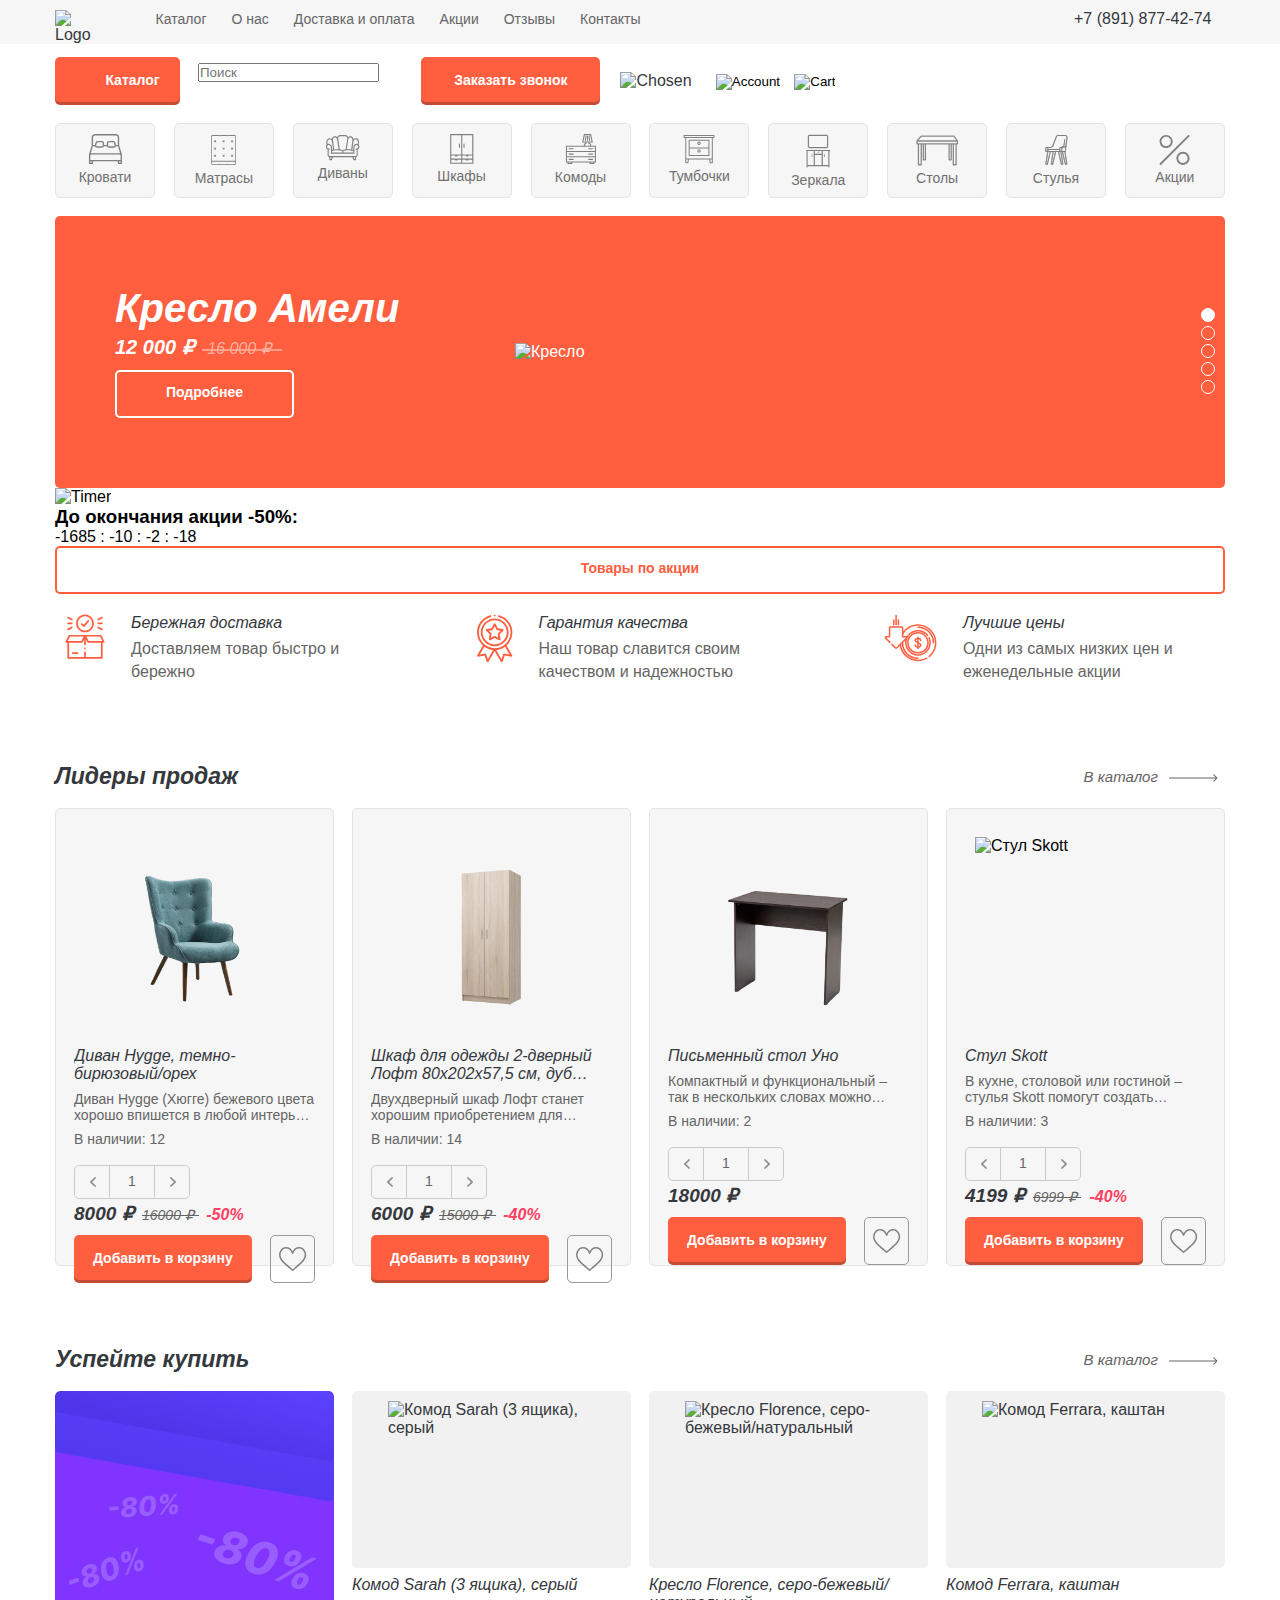
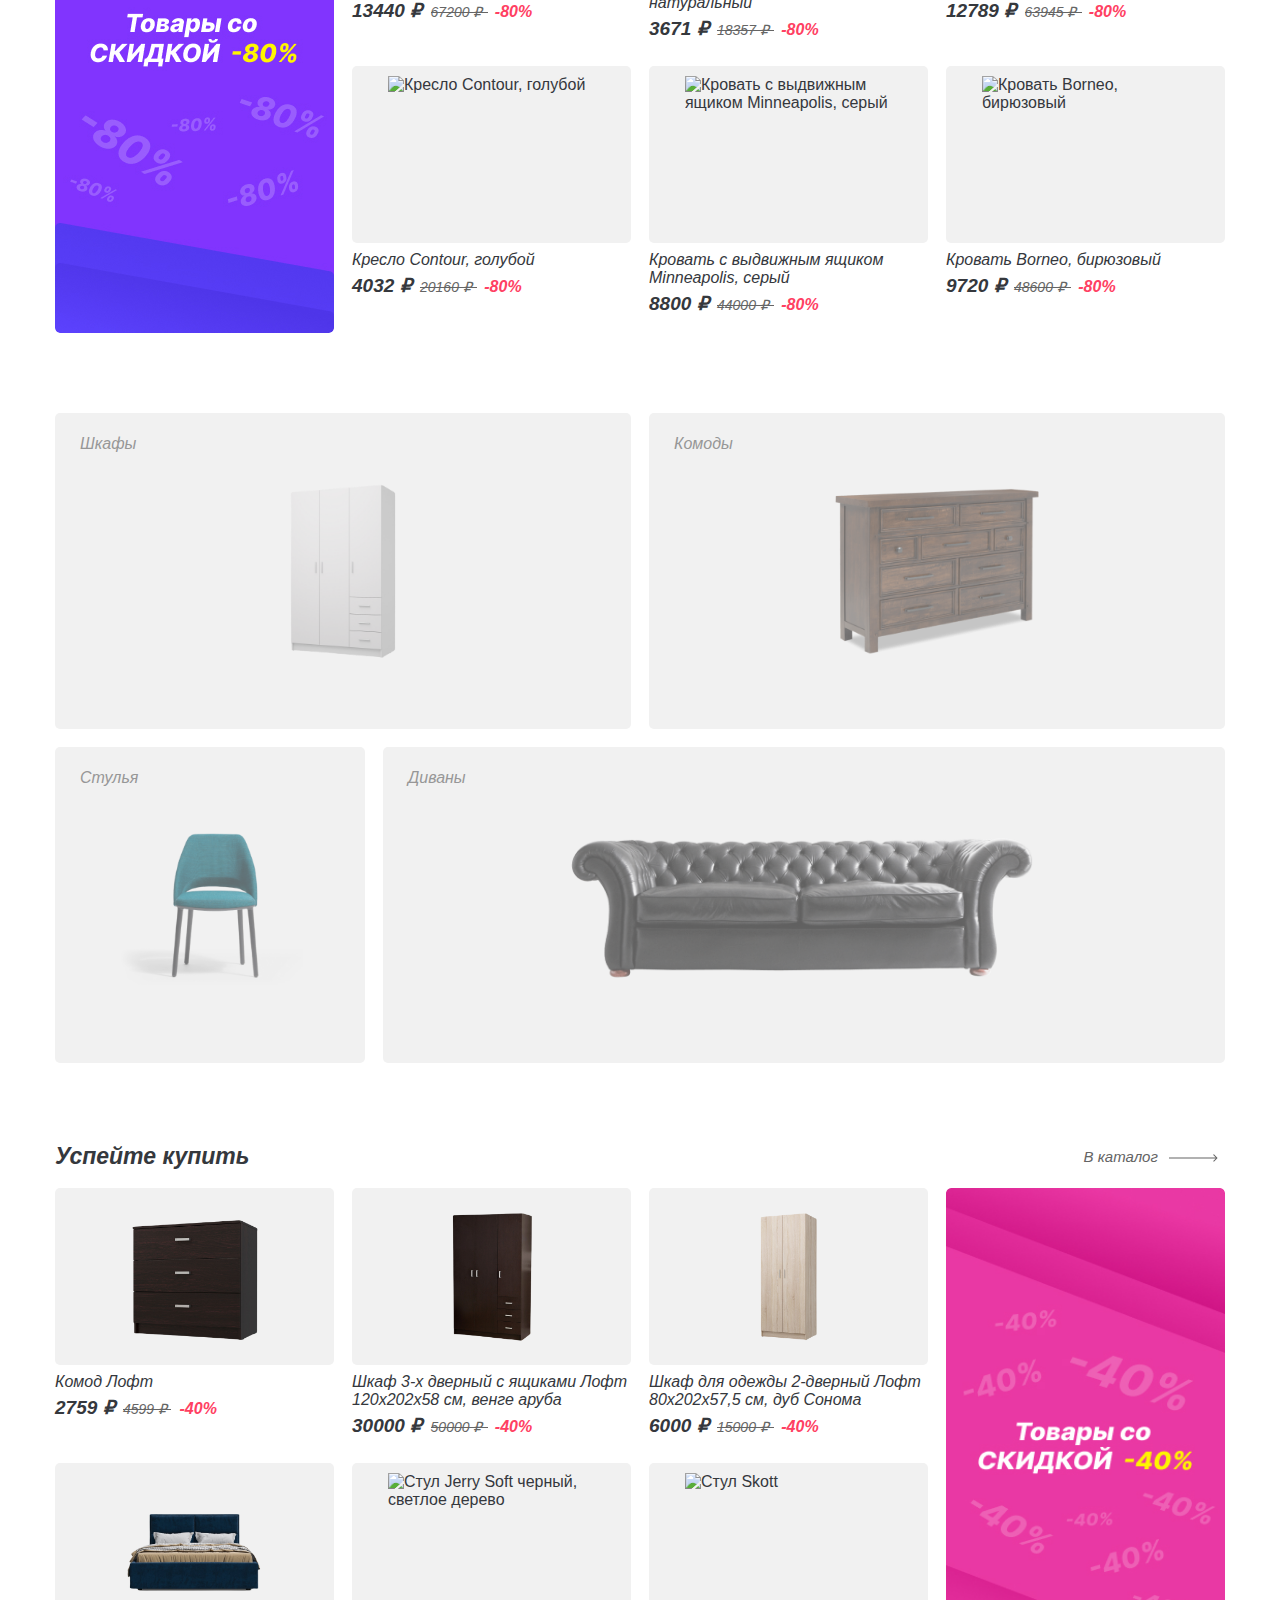
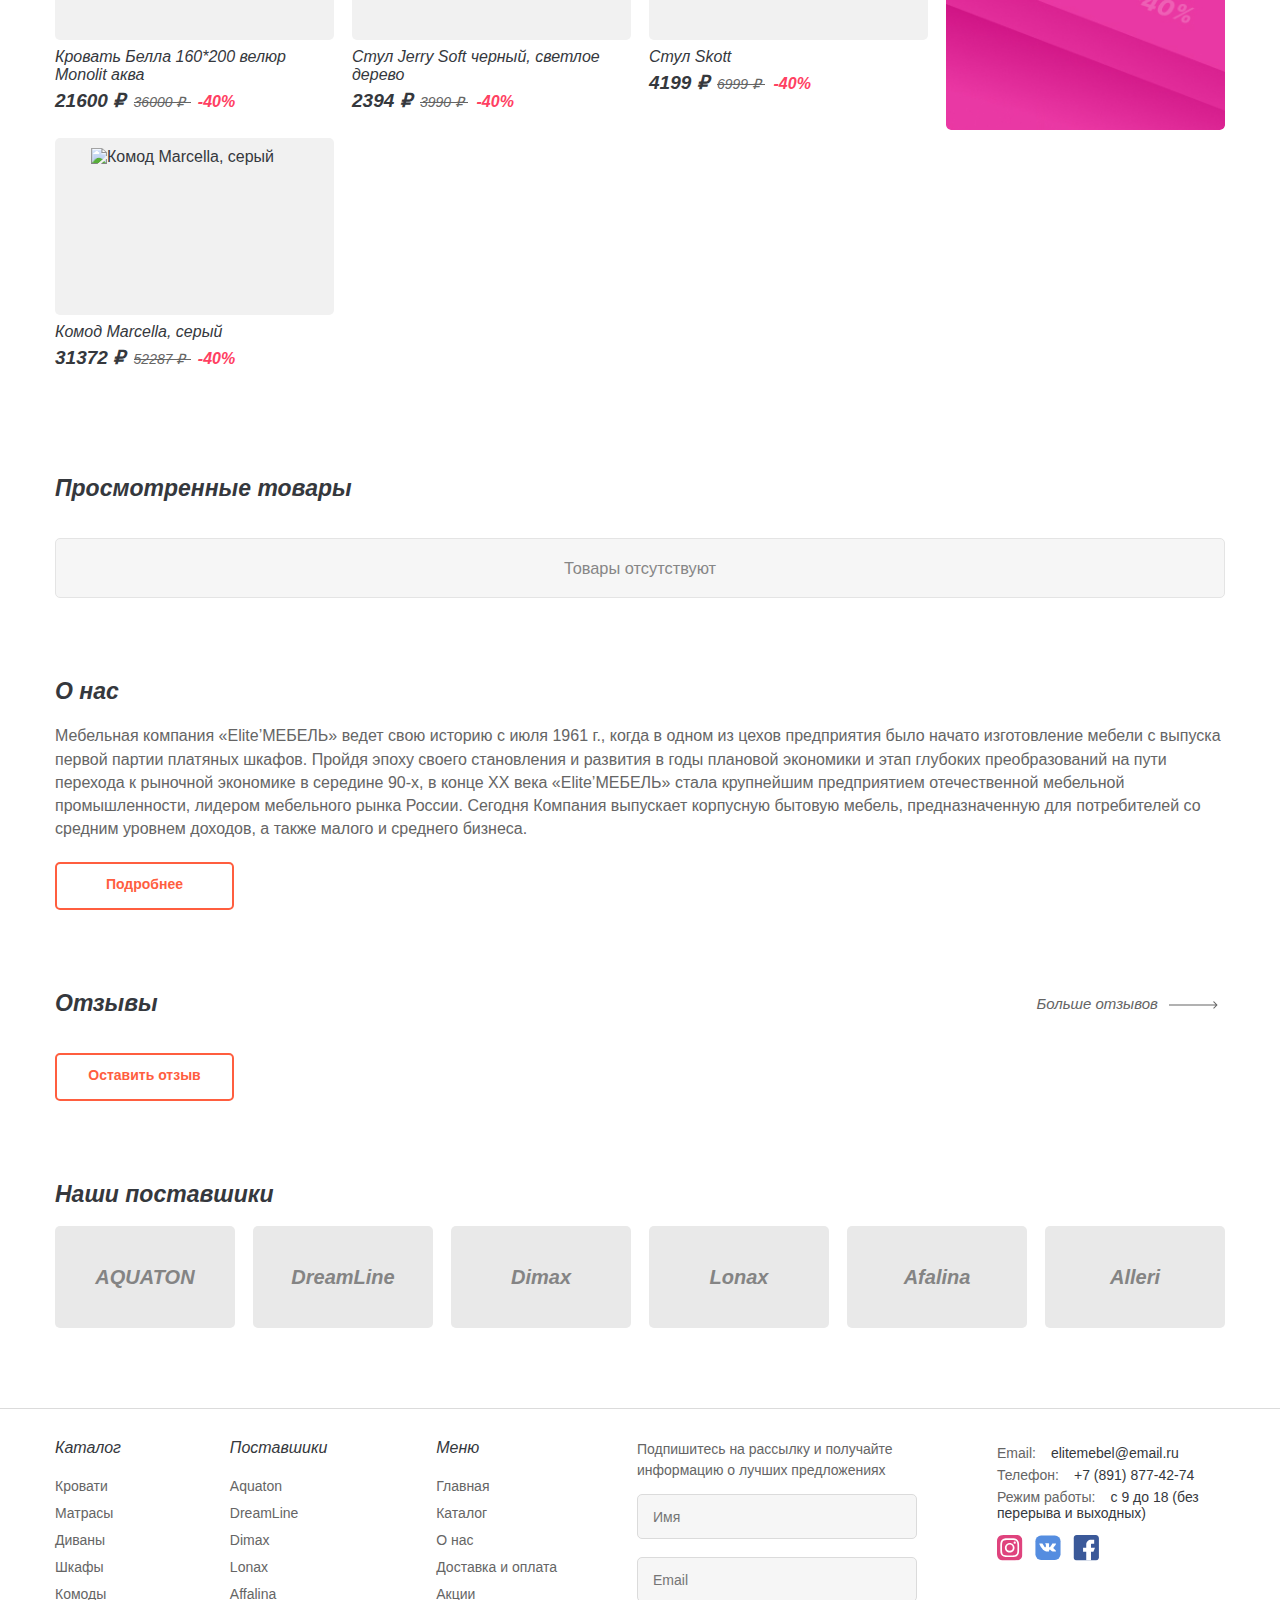
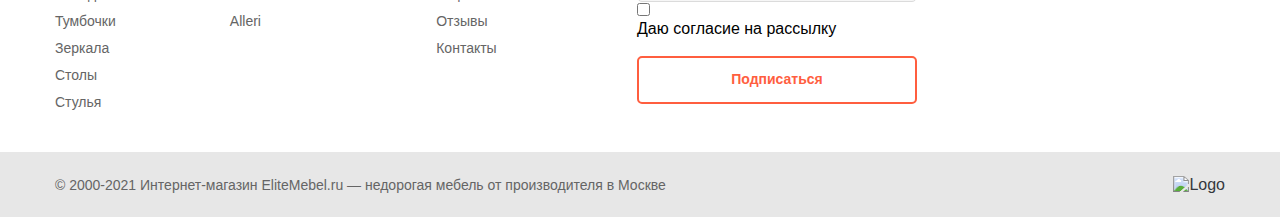
==== commit ea2fec1f: "Просмотренные товары" ====
--- a/index.html
+++ b/index.html
@@ -367,7 +367,7 @@
                 </div>
             </section>
 
-            <section class="es-viewed-products es-margin-top80">
+            <section class="es-viewed-products es-margin-top80" id="es-viewed-products__cards-list">
                 <div class="es-title-and-button es-margin-bottom">
                     <h2 class="es-title--h2">Просмотренные товары</h2>
                 </div>
--- a/css/style.css
+++ b/css/style.css
@@ -1 +1 @@
-input[type=text]::-ms-clear{display:none;width:0;height:0}input[type=text]::-ms-reveal{display:none;width:0;height:0}input::-webkit-search-decoration,input::-webkit-search-cancel-button,input::-webkit-search-results-button,input::-webkit-search-results-decoration{display:none}*{font-family:'Inter', sans-serif;margin:0;padding:0;-webkit-box-sizing:border-box;box-sizing:border-box}li{list-style:none}button{background-color:inherit;cursor:pointer;border:none}body{font-size:16px;font-weight:400}a{text-decoration:none;cursor:pointer;color:#35383D}.es-text{font-size:16px;font-weight:400;color:#656565;line-height:145%}.es-text--size-14{font-size:14px}.es-text p{margin-bottom:25px}.es-text p:last-child{margin-bottom:0px}.es-text strong{color:#35383D}.es-title--h1{margin-top:41px;margin-bottom:22px;font-size:38px;font-weight:800;font-style:italic;color:#35383D}.es-title--h2{font-size:23px;font-weight:800;font-style:italic;color:#35383D}.es-title--h3{color:#35383D;font-size:16px;font-weight:500;font-style:italic}.es-title--h3-bold{font-size:16px;font-weight:700;font-style:italic;color:#35383D}.es-link{-webkit-transition:0.1s linear;transition:0.1s linear;font-size:14px;font-weight:400;color:#656565}.es-link:hover{color:#FF5E3F;-webkit-transition:0.1s linear;transition:0.1s linear}.es-advantages{margin-top:20px}.es-advantages__list{display:-webkit-box;display:-ms-flexbox;display:flex;-webkit-box-pack:justify;-ms-flex-pack:justify;justify-content:space-between}.es-advantages__item{display:-webkit-box;display:-ms-flexbox;display:flex;margin-left:10px}.es-advantages__text-content{margin-left:26px}.es-advantages__title{margin-bottom:5px}.es-advantages__description{max-width:262px}.es-discount__banner{-ms-grid-row:1;-ms-grid-row-span:2;grid-row:1/3;border-radius:5px;overflow:hidden;display:-webkit-box;display:-ms-flexbox;display:flex;-webkit-box-pack:center;-ms-flex-pack:center;justify-content:center;min-width:228px;height:542px}.es-discount__banner-image{height:100%;width:100%}.es-discount-2__banner{-ms-grid-column:2;-ms-grid-column-span:1;grid-column:2/3}.popular-categories__category{position:relative;display:-webkit-box;display:-ms-flexbox;display:flex;-webkit-box-pack:center;-ms-flex-pack:center;justify-content:center;-webkit-box-align:center;-ms-flex-align:center;align-items:center;background-color:#f1f1f1;height:316px;border-radius:5px}.popular-categories__category:hover>img{opacity:1;-webkit-transform:scale(1.2);transform:scale(1.2)}.popular-categories__category:hover>.popular-categories__category-title{color:#35383D}.popular-categories__category-title{position:absolute;top:22px;left:25px;font-size:16px;font-weight:500;font-style:italic;color:#979797;-webkit-transition:color 0.8s;transition:color 0.8s}.popular-categories__category:nth-child(1){-ms-grid-column:1;-ms-grid-column-span:2;grid-column:1/3}.popular-categories__category:nth-child(2){-ms-grid-column:3;-ms-grid-column-span:2;grid-column:3/5}.popular-categories__category:nth-child(4){-ms-grid-column:2;-ms-grid-column-span:3;grid-column:2/5}.popular-categories__category img{-webkit-transition:0.8s;transition:0.8s;opacity:0.6;width:60%;height:60%;-o-object-fit:contain;object-fit:contain}.es-block-about-us__title{margin-bottom:19px}.es-block-about-us__btn{margin-top:22px}.es-suppliers__supplier{background-color:#e9e9e9;border-radius:5px;height:102px;display:-webkit-box;display:-ms-flexbox;display:flex;-webkit-box-pack:center;-ms-flex-pack:center;justify-content:center;-webkit-box-align:center;-ms-flex-align:center;align-items:center}.es-suppliers__supplier h3{color:#848484;font-weight:800;font-style:italic;font-size:20px}.es-filter{background-color:#F6F6F6;border:1px solid #E4E4E4;border-radius:5px;padding:20px 24px}.es-filter__price{margin-bottom:25px}.es-filter__price-numbers{display:-webkit-box;display:-ms-flexbox;display:flex;margin-top:20px}.es-filter__price-label{border-radius:5px;height:41px;display:-webkit-box;display:-ms-flexbox;display:flex;-webkit-box-align:center;-ms-flex-align:center;align-items:center;border:1px solid #cacaca}.es-filter__price-label:first-child{margin-right:18px}.es-filter__price-label span{font-size:14px;margin-left:7px;color:#9b9b9b}.es-filter__price-num{padding:0 10px 0 8px;background-color:inherit;border:none;width:100%}.es-filter__price-num:focus{outline:none}.es-filter__price-num:focus .es-filter__price-label{outline:2px solid black}.es-filter__title{display:inline-block;margin-top:10px;cursor:pointer;display:-webkit-box;display:-ms-flexbox;display:flex;-webkit-box-align:center;-ms-flex-align:center;align-items:center}.es-filter__title h3{display:inline-block;margin-right:9px}.es-filter__title-image{-webkit-transition:.1s;transition:.1s;display:inline-block;margin-top:3px;fill:#35383D}.es-filter__list{-webkit-transition:.1s;transition:.1s;overflow:hidden;margin-top:8px}.es-filter__list li{margin-bottom:8px}.es-catalog__cards-list{display:-ms-grid;display:grid;-ms-grid-columns:1fr 1fr 1fr;grid-template-columns:1fr 1fr 1fr;gap:18px}.es-tables{margin-top:57px;display:-webkit-box;display:-ms-flexbox;display:flex}.es-table{border-radius:5px;color:#35383D;border:1px solid #B0B0B0;background-color:#F6F6F6}.es-table__td-border-left{border-left:1px solid #B0B0B0}.es-table__td-border-top{border-top:1px solid #B0B0B0}.es-table__title--h2{color:#808080}td{border:none;height:61px}.es-offers__offer{display:block}.es-offers__offer-image{width:100%;max-height:156px;-o-object-fit:cover;object-fit:cover;border-radius:5px}.es-offers__offer-date{padding:5px 12px;display:inline-block;background-color:#e9e9e9;border-radius:5px;font-size:14px;margin-top:4px;color:#656565}.es-offers__offer-title{margin-top:5px;-ms-text-overflow:ellipsis;text-overflow:ellipsis;overflow:hidden;-ms-line-clamp:2;-webkit-line-clamp:2;line-clamp:2;display:-webkit-box;display:box;-webkit-box-orient:vertical;box-orient:vertical}.es-offers__offer-title:hover{text-decoration:underline}.es-offers__offer-btn{display:inline-block;border-radius:5px;padding:5px 13px 7px 0px;font-weight:700;color:#0267FF;font-size:14px}.es-offers__offer-btn img{-webkit-transition:.2s;transition:.2s;margin-left:8px}.es-offers__offer-btn:hover img{margin-left:16px}.es-write-review{margin-bottom:50px}.es-write-review__stars{margin-top:10px}.es-write-review__radio{position:absolute;height:1px;width:1px;overflow:hidden;clip:rect(0 0 0 0)}.es-write-review__textarea{resize:none;width:100%;height:202px;border-radius:5px;border:1px solid #DBDBDB;padding:11px 15px;color:#656565;font-size:14px;margin-top:10px;-webkit-transition:0.2s;transition:0.2s}.es-write-review__btn{margin-top:10px}.es-contacts__map{margin-top:30px}.es-product__main-content{display:-ms-grid;display:grid;-ms-grid-columns:1fr 378px;grid-template-columns:1fr 378px;gap:18px;height:461px}.es-product__images{display:-webkit-box;display:-ms-flexbox;display:flex}.es-product__image-btn{width:81px;margin-top:10px;border:1px solid #cecece;border-radius:5px;-webkit-transition:border-color 0.1s;transition:border-color 0.1s}.es-product__image-btn:first-child{margin-top:0px}.es-product__image-btn:hover{border-color:#FF5E3F}.es-product__image-btn--focus{border-color:#FF5E3F}.es-product__secondary-images{display:-webkit-box;display:-ms-flexbox;display:flex;-webkit-box-orient:vertical;-webkit-box-direction:normal;-ms-flex-direction:column;flex-direction:column}.es-product__secondary-image{height:70px;padding:5px;width:100%;-o-object-fit:contain;object-fit:contain}.es-product__main-image{padding:20px;background-color:#F6F6F6;border:1px solid #E4E4E4;border-radius:5px;height:471px;width:100%;margin-left:18px}.es-product__main-image img{width:100%;height:100%;-o-object-fit:contain;object-fit:contain}.es-product__information{background-color:white;border:1px solid #E4E4E4;-webkit-box-shadow:0px 2px 10px rgba(0,0,0,0.12);box-shadow:0px 2px 10px rgba(0,0,0,0.12);border-radius:5px;padding:16px 20px}.es-product__prices{display:-webkit-box;display:-ms-flexbox;display:flex;-webkit-box-align:center;-ms-flex-align:center;align-items:center}.es-product__prices-price{font-weight:800;font-style:italic;font-size:23px;color:#35383D}.es-product__prices-old-price{display:-webkit-box;display:-ms-flexbox;display:flex;-webkit-box-pack:center;-ms-flex-pack:center;justify-content:center;position:relative;display:inline-block;font-family:400;font-style:italic;font-weight:normal;font-size:20px;color:#656565;margin-left:18px}.es-product__prices-old-price-line{display:inline-block;height:2px;width:108%;background-color:#656565;position:absolute;top:50%;right:-5px}.es-product__prices-discount{display:inline-block;background-color:#FF4062;border-radius:5px;padding:5px 12px;color:white;font-weight:800;font-size:14px;margin-left:18px}.es-product__footer-tabs{margin-bottom:30px;margin-top:50px;display:-webkit-box;display:-ms-flexbox;display:flex;max-width:259px;height:45px;border:1px solid #FF5E3F;border-radius:5px 5px 0 0}.es-product__footer-tabs-label{-webkit-box-flex:1;-ms-flex:1;flex:1;cursor:pointer}.es-product__footer-tabs-label:last-child .es-product__footer-tabs-input-style{border-radius:0 5px 0 0;border-left:1px solid #FF5E3F}.es-product__footer-tabs-input{position:absolute;height:1px;width:1px;overflow:hidden;clip:rect(0 0 0 0)}.es-product__footer-tabs-input:checked+.es-product__footer-tabs-input-style{background-color:#FF5E3F;color:white}.es-product__footer-tabs-input-style{border-radius:5px 0 0 0;display:inline-block;height:100%;display:-webkit-box;display:-ms-flexbox;display:flex;-webkit-box-pack:center;-ms-flex-pack:center;justify-content:center;-webkit-box-align:center;-ms-flex-align:center;align-items:center;font-size:14px;color:#FF5E3F;font-weight:600;-webkit-transition:background-color .1s, color .1s;transition:background-color .1s, color .1s}.es-product__footer-tabs-input-style:hover{background-color:#ffe4e0}.es-cart__container{display:-ms-grid;display:grid;-ms-grid-columns:1fr 340px;grid-template-columns:1fr 340px;gap:18px}.es-cart__product{padding-right:18px;position:relative;background-color:#F6F6F6;border:1px solid #E4E4E4;height:90px;border-radius:5px;display:-webkit-box;display:-ms-flexbox;display:flex;-webkit-box-align:center;-ms-flex-align:center;align-items:center;-webkit-box-pack:justify;-ms-flex-pack:justify;justify-content:space-between;margin-bottom:18px;-webkit-transition:background-color .2s, -webkit-box-shadow .2s;transition:background-color .2s, -webkit-box-shadow .2s;transition:background-color .2s, box-shadow .2s;transition:background-color .2s, box-shadow .2s, -webkit-box-shadow .2s}.es-cart__product:hover{background-color:white;-webkit-box-shadow:0px 3px 18px rgba(0,0,0,0.15);box-shadow:0px 3px 18px rgba(0,0,0,0.15)}.es-cart__product:last-child{margin-bottom:0}.es-cart__product-main-content{display:block;display:-webkit-box;display:-ms-flexbox;display:flex;-webkit-box-align:center;-ms-flex-align:center;align-items:center;width:50%;min-width:323px}.es-cart__product-img-container{display:inline-block;height:80px;width:80px}.es-cart__product-img{height:80px;width:80px;-o-object-fit:contain;object-fit:contain}.es-cart__product-info{margin-left:15px}.es-cart__product-title{max-width:320px;-ms-text-overflow:ellipsis;text-overflow:ellipsis;overflow:hidden;-ms-line-clamp:2;-webkit-line-clamp:2;line-clamp:2;display:-webkit-box;display:box;-webkit-box-orient:vertical;box-orient:vertical}.es-cart__product-title:hover{text-decoration:underline}.es-cart__product-prices{margin-top:4px}.es-cart__product-buttons-container{margin-left:20px;width:35%;display:-webkit-box;display:-ms-flexbox;display:flex;-webkit-box-pack:justify;-ms-flex-pack:justify;justify-content:space-between;-webkit-box-align:center;-ms-flex-align:center;align-items:center}.es-cart__sidebar{padding:20px;background-color:white;border:1px solid #E4E4E4;-webkit-box-shadow:0px 2px 7px rgba(0,0,0,0.12);box-shadow:0px 2px 7px rgba(0,0,0,0.12);border-radius:5px;height:195px}.es-cart__sum{color:#35383D}.es-modal-bg{-webkit-transition:-webkit-transform 0.4s;transition:-webkit-transform 0.4s;transition:transform 0.4s;transition:transform 0.4s, -webkit-transform 0.4s;position:fixed;top:0;z-index:200;width:100%;height:100%;-webkit-transform-origin:center center;transform-origin:center center;display:-webkit-box;display:-ms-flexbox;display:flex;-webkit-box-pack:center;-ms-flex-pack:center;justify-content:center;-webkit-box-align:center;-ms-flex-align:center;align-items:center}.es-modal{width:398px;padding:40px 60px 60px 60px;-webkit-box-shadow:0px 5px 50px rgba(0,0,0,0.22);box-shadow:0px 5px 50px rgba(0,0,0,0.22);border-radius:5px;background-color:white;display:-webkit-box;display:-ms-flexbox;display:flex;-webkit-box-align:center;-ms-flex-align:center;align-items:center;-webkit-box-orient:vertical;-webkit-box-direction:normal;-ms-flex-direction:column;flex-direction:column;position:relative}.es-modal__btn-delete{position:absolute;top:13px;right:13px}.es-modal__title{text-align:center}.es-modal form{width:100%}.es-modal__buttons{display:-webkit-box;display:-ms-flexbox;display:flex;width:100%}.es-modal__buttons button{width:100%;-webkit-box-flex:1;-ms-flex:1;flex:1}.es-absence{height:60px;background-color:#F6F6F6;border:1.5px solid #E4E4E4;border-radius:5px;display:-webkit-box;display:-ms-flexbox;display:flex;-webkit-box-pack:center;-ms-flex-pack:center;justify-content:center;-webkit-box-align:center;-ms-flex-align:center;align-items:center;color:#868686;font-size:14px;text-align:center}.es-absence__text{font-weight:400}.es-absence--red{background-color:#ffcece;border:2px solid #ff7a7a;font-size:12px;color:#ff5757}.es-absence--green{background-color:#d5ffc8;border:2px solid #67df5d;font-size:12px;color:#43ca1a}.es-specifications{margin-top:18px}.es-specifications__item{display:-webkit-box;display:-ms-flexbox;display:flex;-webkit-box-pack:justify;-ms-flex-pack:justify;justify-content:space-between;-webkit-box-align:center;-ms-flex-align:center;align-items:center;position:relative;margin-bottom:8px}.es-specifications__item:last-child{margin-bottom:0px}.es-specifications__key{margin-right:8px;color:#656565}.es-specifications__line{display:-webkit-box;display:-ms-flexbox;display:flex;-webkit-box-flex:1;-ms-flex:1;flex:1;top:1px;border:none;height:1px;background-color:#CFCFCF;margin-top:7.5px}.es-specifications__value{color:#35383D;margin-left:8px}.es-counter{display:inline-block;height:34px;width:116px;border-radius:5px;border:1px solid #CCCCCC}.es-counter--checked{background-color:#ececec}.es-counter__content{width:100%;height:100%;display:-webkit-box;display:-ms-flexbox;display:flex;-webkit-box-pack:justify;-ms-flex-pack:justify;justify-content:space-between}.es-counter__count{display:-webkit-box;display:-ms-flexbox;display:flex;-webkit-box-pack:center;-ms-flex-pack:center;justify-content:center;-webkit-box-align:center;-ms-flex-align:center;align-items:center;width:46px;padding-bottom:2px;font-size:14px;color:#656565}.es-counter__arrow{position:relative;padding-bottom:1px;width:36px;-webkit-transition:background-color .2s;transition:background-color .2s}.es-counter__arrow:hover{background-color:#eee}.es-counter__arrow-1{border-radius:5px 0 0 5px;border-right:1px solid #CCCCCC}.es-counter__arrow-2{float:right;border-radius:0 5px 5px 0;border-left:1px solid #CCCCCC}.es-counter__svg{fill:#35383D;position:absolute;top:13px;left:13px}.es-counter__svg-minus{fill:#8b8b8b;-webkit-transform:rotate(-90deg);transform:rotate(-90deg)}.es-counter__svg-plus{fill:#8b8b8b;-webkit-transform:rotate(90deg);transform:rotate(90deg)}.es-title-and-button{display:-webkit-box;display:-ms-flexbox;display:flex;-webkit-box-pack:justify;-ms-flex-pack:justify;justify-content:space-between;-webkit-box-align:center;-ms-flex-align:center;align-items:center}input[type=number]::-webkit-inner-spin-button,input[type=number]::-webkit-outer-spin-button{-webkit-appearance:none;margin:0}.es-star{fill:#CCCCCC}.es-star--focus{fill:#FFAC0A}.es-star--hover{cursor:pointer;fill:#FFAC0A}.es-contacts-onformation__contact{color:#656565;font-size:14px;margin-top:6px}.es-contacts-onformation__contact span{color:#35383D;margin-left:15px}.simplebar-track.simplebar-vertical{margin:4px 0px 4px 0px;width:5px;border-radius:5px;background-color:#EBEBEB;margin-right:4px}.simplebar-scrollbar::before{width:5px;border-radius:5px;background-color:#858585;left:0}.es-card-prices{height:20px}.es-card-prices__price{font-weight:800;font-style:italic;color:#35383D;font-size:19px}.es-card-prices__old-price{position:relative;font-weight:500;font-style:italic;color:#656565;font-size:14px;margin-left:4px}.es-card-prices__old-price-line{position:absolute;top:8px;display:inline-block;width:110%;height:1px;background-color:#656565}.es-card-prices__discount{margin-left:8px;font-weight:800;font-style:italic;color:#FF4062;font-size:16px}.es-amount{font-size:18px;color:#828282;font-style:italic;font-weight:bold}.es-amount-sum{color:#35383D}.es-drop-down__item{border-bottom:1px solid #DBDBDB}.es-drop-down__item:last-child{border-bottom:none}.es-drop-down__link{display:-webkit-box;display:-ms-flexbox;display:flex;-webkit-box-pack:start;-ms-flex-pack:start;justify-content:start;padding:22px;-webkit-box-align:center;-ms-flex-align:center;align-items:center;height:53px;width:100%;-webkit-transition:0.1s linear;transition:0.1s linear}.es-drop-down__link:hover{background-color:#f3f3f3}.es-social-networks{margin-top:14px;display:-webkit-box;display:-ms-flexbox;display:flex;-ms-grid-columns:1fr 1fr 1fr;grid-template-columns:1fr 1fr 1fr;gap:12px;-webkit-transition:.5s;transition:.5s}.es-social-networks__item{-webkit-transition:-webkit-transform .2s;transition:-webkit-transform .2s;transition:transform .2s;transition:transform .2s, -webkit-transform .2s}.es-social-networks__item:hover{-webkit-transition:.2s;transition:.2s;-webkit-transform:scale(1.2);transform:scale(1.2)}.es-breadcrumbs{color:#8b8b8b}.es-breadcrumbs a{color:#8b8b8b}.es-breadcrumbs a:hover{text-decoration:underline}.es-breadcrumbs span{color:#35383D}.es-breadcrumbs a:last-child{color:black}@media (max-width: 600px){.es-grid-container--slider-and-sidebar{-ms-grid-columns:1fr;grid-template-columns:1fr}}@media (max-width: 818px){.es-advantages__item{-webkit-box-orient:vertical;-webkit-box-direction:normal;-ms-flex-direction:column;flex-direction:column;-webkit-box-align:center;-ms-flex-align:center;align-items:center}.es-advantages__text-content{margin-top:10px;margin-left:0px;text-align:center}}@media (max-width: 675px){.es-advantages__list{-webkit-box-orient:vertical;-webkit-box-direction:normal;-ms-flex-direction:column;flex-direction:column}.es-advantages__item{-webkit-box-orient:horizontal;-webkit-box-direction:normal;-ms-flex-direction:row;flex-direction:row;margin-bottom:15px}.es-advantages__text-content{margin-left:20px;text-align:inherit}.es-advantages__description{max-width:100%}}.es-opacity-hide{-webkit-transform:translate(0px, -10px);transform:translate(0px, -10px);opacity:0;visibility:hidden;-webkit-transition:0.2s;transition:0.2s;height:0}.es-opacity-hide--hover:hover{visibility:visible;-webkit-transform:translate(0px, 0px);transform:translate(0px, 0px);opacity:1}.es-opacity-show{-webkit-transition:0.2s;transition:0.2s;visibility:visible;-webkit-transform:translate(0px, 0px);transform:translate(0px, 0px);opacity:1}.es-overflow-hide{-webkit-transition:.1s;transition:.1s;height:0px}.es-overflow-show{height:auto;-webkit-transition:.1s;transition:.1s;margin-bottom:20px}.es-margin-right{margin-right:18px}.es-margin-left{margin-left:18px}.es-margin-top{margin-top:18px}.es-margin-top80{margin-top:80px}.es-margin-bottom{margin-bottom:18px}.es-center{display:-webkit-box;display:-ms-flexbox;display:flex;-webkit-box-pack:center;-ms-flex-pack:center;justify-content:center;-webkit-box-align:center;-ms-flex-align:center;align-items:center}.es-rotate180{-webkit-transition:.1s;transition:.1s;-webkit-transform:rotate(180deg);transform:rotate(180deg)}.element-invisible{position:absolute !important;height:1px;width:1px;overflow:hidden;clip:rect(1px 1px 1px 1px);clip:rect(1px, 1px, 1px, 1px)}.es-hide{display:none}.es-hide--animation{-webkit-transform:translate(0px, -1000px);transform:translate(0px, -1000px)}.es-show--flex{display:-webkit-box;display:-ms-flexbox;display:flex}.es-show--block{display:block}.es-show--animation{-webkit-transform:translate(0px, 0px);transform:translate(0px, 0px)}
+input[type=text]::-ms-clear{display:none;width:0;height:0}input[type=text]::-ms-reveal{display:none;width:0;height:0}input::-webkit-search-decoration,input::-webkit-search-cancel-button,input::-webkit-search-results-button,input::-webkit-search-results-decoration{display:none}*{font-family:'Inter', sans-serif;margin:0;padding:0;-webkit-box-sizing:border-box;box-sizing:border-box}li{list-style:none}button{background-color:inherit;cursor:pointer;border:none}body{font-size:16px;font-weight:400}a{text-decoration:none;cursor:pointer;color:#35383D}.es-text{font-size:16px;font-weight:400;color:#656565;line-height:145%}.es-text--size-14{font-size:14px}.es-text p{margin-bottom:25px}.es-text p:last-child{margin-bottom:0px}.es-text strong{color:#35383D}.es-title--h1{margin-top:41px;margin-bottom:22px;font-size:38px;font-weight:800;font-style:italic;color:#35383D}.es-title--h2{font-size:23px;font-weight:800;font-style:italic;color:#35383D}.es-title--h3{color:#35383D;font-size:16px;font-weight:500;font-style:italic}.es-title--h3-bold{font-size:16px;font-weight:700;font-style:italic;color:#35383D}.es-link{-webkit-transition:0.1s linear;transition:0.1s linear;font-size:14px;font-weight:400;color:#656565}.es-link:hover{color:#FF5E3F;-webkit-transition:0.1s linear;transition:0.1s linear}.es-advantages{margin-top:20px}.es-advantages__list{display:-webkit-box;display:-ms-flexbox;display:flex;-webkit-box-pack:justify;-ms-flex-pack:justify;justify-content:space-between}.es-advantages__item{display:-webkit-box;display:-ms-flexbox;display:flex;margin-left:10px}.es-advantages__text-content{margin-left:26px}.es-advantages__title{margin-bottom:5px}.es-advantages__description{max-width:262px}.es-discount__banner{-ms-grid-row:1;-ms-grid-row-span:2;grid-row:1/3;border-radius:5px;overflow:hidden;display:-webkit-box;display:-ms-flexbox;display:flex;-webkit-box-pack:center;-ms-flex-pack:center;justify-content:center;min-width:228px;height:542px}.es-discount__banner-image{height:100%;width:100%}.es-discount-2__banner{-ms-grid-column:2;-ms-grid-column-span:1;grid-column:2/3}.popular-categories__category{position:relative;display:-webkit-box;display:-ms-flexbox;display:flex;-webkit-box-pack:center;-ms-flex-pack:center;justify-content:center;-webkit-box-align:center;-ms-flex-align:center;align-items:center;background-color:#f1f1f1;height:316px;border-radius:5px}.popular-categories__category:hover>img{opacity:1;-webkit-transform:scale(1.2);transform:scale(1.2)}.popular-categories__category:hover>.popular-categories__category-title{color:#35383D}.popular-categories__category-title{position:absolute;top:22px;left:25px;font-size:16px;font-weight:500;font-style:italic;color:#979797;-webkit-transition:color 0.8s;transition:color 0.8s}.popular-categories__category:nth-child(1){-ms-grid-column:1;-ms-grid-column-span:2;grid-column:1/3}.popular-categories__category:nth-child(2){-ms-grid-column:3;-ms-grid-column-span:2;grid-column:3/5}.popular-categories__category:nth-child(4){-ms-grid-column:2;-ms-grid-column-span:3;grid-column:2/5}.popular-categories__category img{-webkit-transition:0.8s;transition:0.8s;opacity:0.6;width:60%;height:60%;-o-object-fit:contain;object-fit:contain}.es-block-about-us__title{margin-bottom:19px}.es-block-about-us__btn{margin-top:22px}.es-suppliers__supplier{background-color:#e9e9e9;border-radius:5px;height:102px;display:-webkit-box;display:-ms-flexbox;display:flex;-webkit-box-pack:center;-ms-flex-pack:center;justify-content:center;-webkit-box-align:center;-ms-flex-align:center;align-items:center}.es-suppliers__supplier h3{color:#848484;font-weight:800;font-style:italic;font-size:20px}.es-filter{background-color:#F6F6F6;border:1px solid #E4E4E4;border-radius:5px;padding:20px 24px}.es-filter__price{margin-bottom:25px}.es-filter__price-numbers{display:-webkit-box;display:-ms-flexbox;display:flex;margin-top:20px}.es-filter__price-label{border-radius:5px;height:41px;display:-webkit-box;display:-ms-flexbox;display:flex;-webkit-box-align:center;-ms-flex-align:center;align-items:center;border:1px solid #cacaca}.es-filter__price-label:first-child{margin-right:18px}.es-filter__price-label span{font-size:14px;margin-left:7px;color:#9b9b9b}.es-filter__price-num{padding:0 10px 0 8px;background-color:inherit;border:none;width:100%}.es-filter__price-num:focus{outline:none}.es-filter__price-num:focus .es-filter__price-label{outline:2px solid black}.es-filter__title{display:inline-block;margin-top:10px;cursor:pointer;display:-webkit-box;display:-ms-flexbox;display:flex;-webkit-box-align:center;-ms-flex-align:center;align-items:center}.es-filter__title h3{display:inline-block;margin-right:9px}.es-filter__title-image{-webkit-transition:.1s;transition:.1s;display:inline-block;margin-top:3px;fill:#35383D}.es-filter__list{margin-top:8px}.es-filter__list li{margin-bottom:8px}.es-filter__list li:last-child{margin-bottom:25px}.es-catalog__cards-list{display:-ms-grid;display:grid;-ms-grid-columns:1fr 1fr 1fr;grid-template-columns:1fr 1fr 1fr;gap:18px}.es-tables{margin-top:57px;display:-webkit-box;display:-ms-flexbox;display:flex}.es-table{border-radius:5px;color:#35383D;border:1px solid #B0B0B0;background-color:#F6F6F6}.es-table__td-border-left{border-left:1px solid #B0B0B0}.es-table__td-border-top{border-top:1px solid #B0B0B0}.es-table__title--h2{color:#808080}td{border:none;height:61px}.es-offers__offer{display:block}.es-offers__offer-image{width:100%;max-height:156px;-o-object-fit:cover;object-fit:cover;border-radius:5px}.es-offers__offer-date{padding:5px 12px;display:inline-block;background-color:#e9e9e9;border-radius:5px;font-size:14px;margin-top:4px;color:#656565}.es-offers__offer-title{margin-top:5px;-ms-text-overflow:ellipsis;text-overflow:ellipsis;overflow:hidden;-ms-line-clamp:2;-webkit-line-clamp:2;line-clamp:2;display:-webkit-box;display:box;-webkit-box-orient:vertical;box-orient:vertical}.es-offers__offer-title:hover{text-decoration:underline}.es-offers__offer-btn{display:inline-block;border-radius:5px;padding:5px 13px 7px 0px;font-weight:700;color:#0267FF;font-size:14px}.es-offers__offer-btn img{-webkit-transition:.2s;transition:.2s;margin-left:8px}.es-offers__offer-btn:hover img{margin-left:16px}.es-write-review{margin-bottom:50px}.es-write-review__stars{margin-top:10px}.es-write-review__radio{position:absolute;height:1px;width:1px;overflow:hidden;clip:rect(0 0 0 0)}.es-write-review__textarea{resize:none;width:100%;height:202px;border-radius:5px;border:1px solid #DBDBDB;padding:11px 15px;color:#656565;font-size:14px;margin-top:10px;-webkit-transition:0.2s;transition:0.2s}.es-write-review__btn{margin-top:10px}.es-contacts__map{margin-top:30px}.es-product__main-content{display:-ms-grid;display:grid;-ms-grid-columns:1fr 378px;grid-template-columns:1fr 378px;gap:18px;height:461px}.es-product__images{display:-webkit-box;display:-ms-flexbox;display:flex}.es-product__image-btn{width:81px;margin-top:10px;border:1px solid #cecece;border-radius:5px;-webkit-transition:border-color 0.1s;transition:border-color 0.1s}.es-product__image-btn:first-child{margin-top:0px}.es-product__image-btn:hover{border-color:#FF5E3F}.es-product__image-btn--focus{border-color:#FF5E3F}.es-product__secondary-images{display:-webkit-box;display:-ms-flexbox;display:flex;-webkit-box-orient:vertical;-webkit-box-direction:normal;-ms-flex-direction:column;flex-direction:column}.es-product__secondary-image{height:70px;padding:5px;width:100%;-o-object-fit:contain;object-fit:contain}.es-product__main-image{padding:20px;background-color:#F6F6F6;border:1px solid #E4E4E4;border-radius:5px;height:471px;width:100%;margin-left:18px}.es-product__main-image img{width:100%;height:100%;-o-object-fit:contain;object-fit:contain}.es-product__information{background-color:white;border:1px solid #E4E4E4;-webkit-box-shadow:0px 2px 10px rgba(0,0,0,0.12);box-shadow:0px 2px 10px rgba(0,0,0,0.12);border-radius:5px;padding:16px 20px}.es-product__prices{display:-webkit-box;display:-ms-flexbox;display:flex;-webkit-box-align:center;-ms-flex-align:center;align-items:center}.es-product__prices-price{font-weight:800;font-style:italic;font-size:23px;color:#35383D}.es-product__prices-old-price{display:-webkit-box;display:-ms-flexbox;display:flex;-webkit-box-pack:center;-ms-flex-pack:center;justify-content:center;position:relative;display:inline-block;font-family:400;font-style:italic;font-weight:normal;font-size:20px;color:#656565;margin-left:18px}.es-product__prices-old-price-line{display:inline-block;height:2px;width:108%;background-color:#656565;position:absolute;top:50%;right:-5px}.es-product__prices-discount{display:inline-block;background-color:#FF4062;border-radius:5px;padding:5px 12px;color:white;font-weight:800;font-size:14px;margin-left:18px}.es-product__footer-tabs{margin-bottom:30px;margin-top:50px;display:-webkit-box;display:-ms-flexbox;display:flex;max-width:259px;height:45px;border:1px solid #FF5E3F;border-radius:5px 5px 0 0}.es-product__footer-tabs-label{-webkit-box-flex:1;-ms-flex:1;flex:1;cursor:pointer}.es-product__footer-tabs-label:last-child .es-product__footer-tabs-input-style{border-radius:0 5px 0 0;border-left:1px solid #FF5E3F}.es-product__footer-tabs-input{position:absolute;height:1px;width:1px;overflow:hidden;clip:rect(0 0 0 0)}.es-product__footer-tabs-input:checked+.es-product__footer-tabs-input-style{background-color:#FF5E3F;color:white}.es-product__footer-tabs-input-style{border-radius:5px 0 0 0;display:inline-block;height:100%;display:-webkit-box;display:-ms-flexbox;display:flex;-webkit-box-pack:center;-ms-flex-pack:center;justify-content:center;-webkit-box-align:center;-ms-flex-align:center;align-items:center;font-size:14px;color:#FF5E3F;font-weight:600;-webkit-transition:background-color .1s, color .1s;transition:background-color .1s, color .1s}.es-product__footer-tabs-input-style:hover{background-color:#ffe4e0}.es-cart__container{display:-ms-grid;display:grid;-ms-grid-columns:1fr 340px;grid-template-columns:1fr 340px;gap:18px}.es-cart__product{padding-right:18px;position:relative;background-color:#F6F6F6;border:1px solid #E4E4E4;height:90px;border-radius:5px;display:-webkit-box;display:-ms-flexbox;display:flex;-webkit-box-align:center;-ms-flex-align:center;align-items:center;-webkit-box-pack:justify;-ms-flex-pack:justify;justify-content:space-between;margin-bottom:18px;-webkit-transition:background-color .2s, -webkit-box-shadow .2s;transition:background-color .2s, -webkit-box-shadow .2s;transition:background-color .2s, box-shadow .2s;transition:background-color .2s, box-shadow .2s, -webkit-box-shadow .2s}.es-cart__product:hover{background-color:white;-webkit-box-shadow:0px 3px 18px rgba(0,0,0,0.15);box-shadow:0px 3px 18px rgba(0,0,0,0.15)}.es-cart__product:last-child{margin-bottom:0}.es-cart__product-main-content{display:block;display:-webkit-box;display:-ms-flexbox;display:flex;-webkit-box-align:center;-ms-flex-align:center;align-items:center;width:50%;min-width:323px}.es-cart__product-img-container{display:inline-block;height:80px;width:80px}.es-cart__product-img{height:80px;width:80px;-o-object-fit:contain;object-fit:contain}.es-cart__product-info{margin-left:15px}.es-cart__product-title{max-width:320px;-ms-text-overflow:ellipsis;text-overflow:ellipsis;overflow:hidden;-ms-line-clamp:2;-webkit-line-clamp:2;line-clamp:2;display:-webkit-box;display:box;-webkit-box-orient:vertical;box-orient:vertical}.es-cart__product-title:hover{text-decoration:underline}.es-cart__product-prices{margin-top:4px}.es-cart__product-buttons-container{margin-left:20px;width:35%;display:-webkit-box;display:-ms-flexbox;display:flex;-webkit-box-pack:justify;-ms-flex-pack:justify;justify-content:space-between;-webkit-box-align:center;-ms-flex-align:center;align-items:center}.es-cart__sidebar{padding:20px;background-color:white;border:1px solid #E4E4E4;-webkit-box-shadow:0px 2px 7px rgba(0,0,0,0.12);box-shadow:0px 2px 7px rgba(0,0,0,0.12);border-radius:5px;height:195px}.es-cart__sum{color:#35383D}.es-ordering__content{margin:0 auto;max-width:580px}.es-ordering__form{margin-top:30px}.es-ordering__textarea{resize:none;padding:11px 15px;height:200px}.es-ordering__shipping-and-payment{display:-webkit-box;display:-ms-flexbox;display:flex;-webkit-box-pack:justify;-ms-flex-pack:justify;justify-content:space-between}.es-ordering__shipping-and-payment-item{display:-webkit-box;display:-ms-flexbox;display:flex;-webkit-box-orient:vertical;-webkit-box-direction:normal;-ms-flex-direction:column;flex-direction:column;-webkit-box-align:center;-ms-flex-align:center;align-items:center}.es-ordering__radio-btns{margin-top:5px}.es-ordering__bank-card{display:-webkit-box;display:-ms-flexbox;display:flex}.es-ordering__input-card-number{text-align:center}.es-ordering__input-cvv{width:100px;margin-left:18px}.es-ordering__input-mmgg{width:100px;margin-left:18px}.es-account{margin-top:25px;display:-ms-grid;display:grid;gap:18px;-ms-grid-columns:1fr 4fr;grid-template-columns:1fr 4fr}.es-account__buttons{text-align:center;background-color:white;border-radius:5px;padding:18px;height:176px;-webkit-box-shadow:0px 2px 12px rgba(131,131,131,0.5);box-shadow:0px 2px 12px rgba(131,131,131,0.5)}.es-account__user-name{margin-bottom:20px}.es-account__btn{font-size:14px;font-weight:500;color:#5f5f5f;display:block;width:100%;height:45px;margin-top:10px;border-radius:5px;border:1px solid #dadada}.es-account__btn:active{-webkit-transform:scale(0.98);transform:scale(0.98)}.es-account__btn--hover:hover{background-color:#e9e9e980}.es-account__btn--checked{background-color:#FF5E3F;color:white}.es-account__cards-container{display:-ms-grid;display:grid;-ms-grid-columns:1fr 1fr 1fr;grid-template-columns:1fr 1fr 1fr}.es-modal-bg{-webkit-transition:-webkit-transform 0.4s;transition:-webkit-transform 0.4s;transition:transform 0.4s;transition:transform 0.4s, -webkit-transform 0.4s;position:fixed;top:0;z-index:200;width:100%;height:100%;-webkit-transform-origin:center center;transform-origin:center center;display:-webkit-box;display:-ms-flexbox;display:flex;-webkit-box-pack:center;-ms-flex-pack:center;justify-content:center;-webkit-box-align:center;-ms-flex-align:center;align-items:center}.es-modal{width:398px;padding:40px 60px 60px 60px;-webkit-box-shadow:0px 5px 50px rgba(0,0,0,0.22);box-shadow:0px 5px 50px rgba(0,0,0,0.22);border-radius:5px;background-color:white;display:-webkit-box;display:-ms-flexbox;display:flex;-webkit-box-align:center;-ms-flex-align:center;align-items:center;-webkit-box-orient:vertical;-webkit-box-direction:normal;-ms-flex-direction:column;flex-direction:column;position:relative}.es-modal__btn-delete{position:absolute;top:13px;right:13px}.es-modal__title{text-align:center}.es-modal form{width:100%}.es-modal__buttons{display:-webkit-box;display:-ms-flexbox;display:flex;width:100%}.es-modal__buttons button{width:100%;-webkit-box-flex:1;-ms-flex:1;flex:1}.es-modal--big{width:658px}.es-modal__inputs{display:-webkit-box;display:-ms-flexbox;display:flex;height:171px}.es-modal__radio-btns{margin-top:3px}.es-modal__radio-btn{margin-right:15px}.es-modal__line{border:none;height:1px;background-color:silver}.es-modal__btn{margin-top:30px}.es-big-modal{width:695px;padding:40px 60px 60px 60px;-webkit-box-shadow:0px 5px 50px rgba(0,0,0,0.22);box-shadow:0px 5px 50px rgba(0,0,0,0.22);border-radius:5px;background-color:white;display:-webkit-box;display:-ms-flexbox;display:flex;-webkit-box-align:center;-ms-flex-align:center;align-items:center;-webkit-box-orient:vertical;-webkit-box-direction:normal;-ms-flex-direction:column;flex-direction:column;position:relative}.es-absence{height:60px;background-color:#F6F6F6;border:1.5px solid #E4E4E4;border-radius:5px;display:-webkit-box;display:-ms-flexbox;display:flex;-webkit-box-pack:center;-ms-flex-pack:center;justify-content:center;-webkit-box-align:center;-ms-flex-align:center;align-items:center;color:#868686;font-size:14px;text-align:center}.es-absence__text{font-weight:400}.es-absence--red{background-color:#ffcece;border:2px solid #ff7a7a;font-size:12px;color:#ff5757}.es-absence--green{background-color:#d5ffc8;border:2px solid #67df5d;font-size:12px;color:#43ca1a}.es-specifications{margin-top:18px}.es-specifications__item{display:-webkit-box;display:-ms-flexbox;display:flex;-webkit-box-pack:justify;-ms-flex-pack:justify;justify-content:space-between;-webkit-box-align:center;-ms-flex-align:center;align-items:center;position:relative;margin-bottom:8px}.es-specifications__item:last-child{margin-bottom:0px}.es-specifications__key{margin-right:8px;color:#656565}.es-specifications__line{display:-webkit-box;display:-ms-flexbox;display:flex;-webkit-box-flex:1;-ms-flex:1;flex:1;top:1px;border:none;height:1px;background-color:#CFCFCF;margin-top:7.5px}.es-specifications__value{color:#35383D;margin-left:8px}.es-counter{display:inline-block;height:34px;width:116px;border-radius:5px;border:1px solid #CCCCCC}.es-counter--checked{background-color:#ececec}.es-counter__content{width:100%;height:100%;display:-webkit-box;display:-ms-flexbox;display:flex;-webkit-box-pack:justify;-ms-flex-pack:justify;justify-content:space-between}.es-counter__count{display:-webkit-box;display:-ms-flexbox;display:flex;-webkit-box-pack:center;-ms-flex-pack:center;justify-content:center;-webkit-box-align:center;-ms-flex-align:center;align-items:center;width:46px;padding-bottom:2px;font-size:14px;color:#656565}.es-counter__arrow{position:relative;padding-bottom:1px;width:36px;-webkit-transition:background-color .2s;transition:background-color .2s}.es-counter__arrow:hover{background-color:#eee}.es-counter__arrow-1{border-radius:5px 0 0 5px;border-right:1px solid #CCCCCC}.es-counter__arrow-2{float:right;border-radius:0 5px 5px 0;border-left:1px solid #CCCCCC}.es-counter__svg{fill:#35383D;position:absolute;top:13px;left:13px}.es-counter__svg-minus{fill:#8b8b8b;-webkit-transform:rotate(-90deg);transform:rotate(-90deg)}.es-counter__svg-plus{fill:#8b8b8b;-webkit-transform:rotate(90deg);transform:rotate(90deg)}.es-title-and-button{display:-webkit-box;display:-ms-flexbox;display:flex;-webkit-box-pack:justify;-ms-flex-pack:justify;justify-content:space-between;-webkit-box-align:center;-ms-flex-align:center;align-items:center}input[type=number]::-webkit-inner-spin-button,input[type=number]::-webkit-outer-spin-button{-webkit-appearance:none;margin:0}.es-star{fill:#CCCCCC}.es-star--focus{fill:#FFAC0A}.es-star--hover{cursor:pointer;fill:#FFAC0A}.es-contacts-onformation__contact{color:#656565;font-size:14px;margin-top:6px}.es-contacts-onformation__contact span{color:#35383D;margin-left:15px}.simplebar-track.simplebar-vertical{margin:4px 0px 4px 0px;width:5px;border-radius:5px;background-color:#EBEBEB;margin-right:4px}.simplebar-scrollbar::before{width:5px;border-radius:5px;background-color:#858585;left:0}.es-card-prices{height:20px}.es-card-prices__price{font-weight:800;font-style:italic;color:#35383D;font-size:19px}.es-card-prices__old-price{position:relative;font-weight:500;font-style:italic;color:#656565;font-size:14px;margin-left:4px}.es-card-prices__old-price-line{position:absolute;top:8px;display:inline-block;width:110%;height:1px;background-color:#656565}.es-card-prices__discount{margin-left:8px;font-weight:800;font-style:italic;color:#FF4062;font-size:16px}.es-amount{font-size:18px;color:#828282;font-style:italic;font-weight:bold}.es-amount-sum{color:#35383D}.es-drop-down__item{border-bottom:1px solid #DBDBDB}.es-drop-down__item:last-child{border-bottom:none}.es-drop-down__link{display:-webkit-box;display:-ms-flexbox;display:flex;-webkit-box-pack:start;-ms-flex-pack:start;justify-content:start;padding:22px;-webkit-box-align:center;-ms-flex-align:center;align-items:center;height:53px;width:100%;-webkit-transition:0.1s linear;transition:0.1s linear}.es-drop-down__link:hover{background-color:#f3f3f3}.es-social-networks{margin-top:14px;display:-webkit-box;display:-ms-flexbox;display:flex;-ms-grid-columns:1fr 1fr 1fr;grid-template-columns:1fr 1fr 1fr;gap:12px;-webkit-transition:.5s;transition:.5s}.es-social-networks__item{-webkit-transition:-webkit-transform .2s;transition:-webkit-transform .2s;transition:transform .2s;transition:transform .2s, -webkit-transform .2s}.es-social-networks__item:hover{-webkit-transition:.2s;transition:.2s;-webkit-transform:scale(1.2);transform:scale(1.2)}.es-breadcrumbs{color:#8b8b8b}.es-breadcrumbs a{color:#8b8b8b}.es-breadcrumbs a:hover{text-decoration:underline}.es-breadcrumbs span{color:#35383D}.es-breadcrumbs a:last-child{color:black}@media (max-width: 600px){.es-grid-container--slider-and-sidebar{-ms-grid-columns:1fr;grid-template-columns:1fr}}@media (max-width: 818px){.es-advantages__item{-webkit-box-orient:vertical;-webkit-box-direction:normal;-ms-flex-direction:column;flex-direction:column;-webkit-box-align:center;-ms-flex-align:center;align-items:center}.es-advantages__text-content{margin-top:10px;margin-left:0px;text-align:center}}@media (max-width: 675px){.es-advantages__list{-webkit-box-orient:vertical;-webkit-box-direction:normal;-ms-flex-direction:column;flex-direction:column}.es-advantages__item{-webkit-box-orient:horizontal;-webkit-box-direction:normal;-ms-flex-direction:row;flex-direction:row;margin-bottom:15px}.es-advantages__text-content{margin-left:20px;text-align:inherit}.es-advantages__description{max-width:100%}}.es-opacity-hide{-webkit-transform:translate(0px, -10px);transform:translate(0px, -10px);opacity:0;visibility:hidden;-webkit-transition:0.2s;transition:0.2s;height:0}.es-opacity-hide--hover:hover{visibility:visible;-webkit-transform:translate(0px, 0px);transform:translate(0px, 0px);opacity:1}.es-opacity-show{-webkit-transition:0.2s;transition:0.2s;visibility:visible;-webkit-transform:translate(0px, 0px);transform:translate(0px, 0px);opacity:1}.es-margin-right{margin-right:18px}.es-margin-left{margin-left:18px}.es-margin-top{margin-top:18px}.es-margin-top80{margin-top:80px}.es-margin-bottom{margin-bottom:18px}.es-center{display:-webkit-box;display:-ms-flexbox;display:flex;-webkit-box-pack:center;-ms-flex-pack:center;justify-content:center;-webkit-box-align:center;-ms-flex-align:center;align-items:center}.es-rotate180{-webkit-transition:.1s;transition:.1s;-webkit-transform:rotate(180deg);transform:rotate(180deg)}.element-invisible{position:absolute !important;height:1px;width:1px;overflow:hidden;clip:rect(1px 1px 1px 1px);clip:rect(1px, 1px, 1px, 1px)}.es-hide{display:none}.es-hide--animation{-webkit-transform:translate(0px, -1000px);transform:translate(0px, -1000px)}.es-show--flex{display:-webkit-box;display:-ms-flexbox;display:flex}.es-show--block{display:block}.es-show--animation{-webkit-transform:translate(0px, 0px);transform:translate(0px, 0px)}
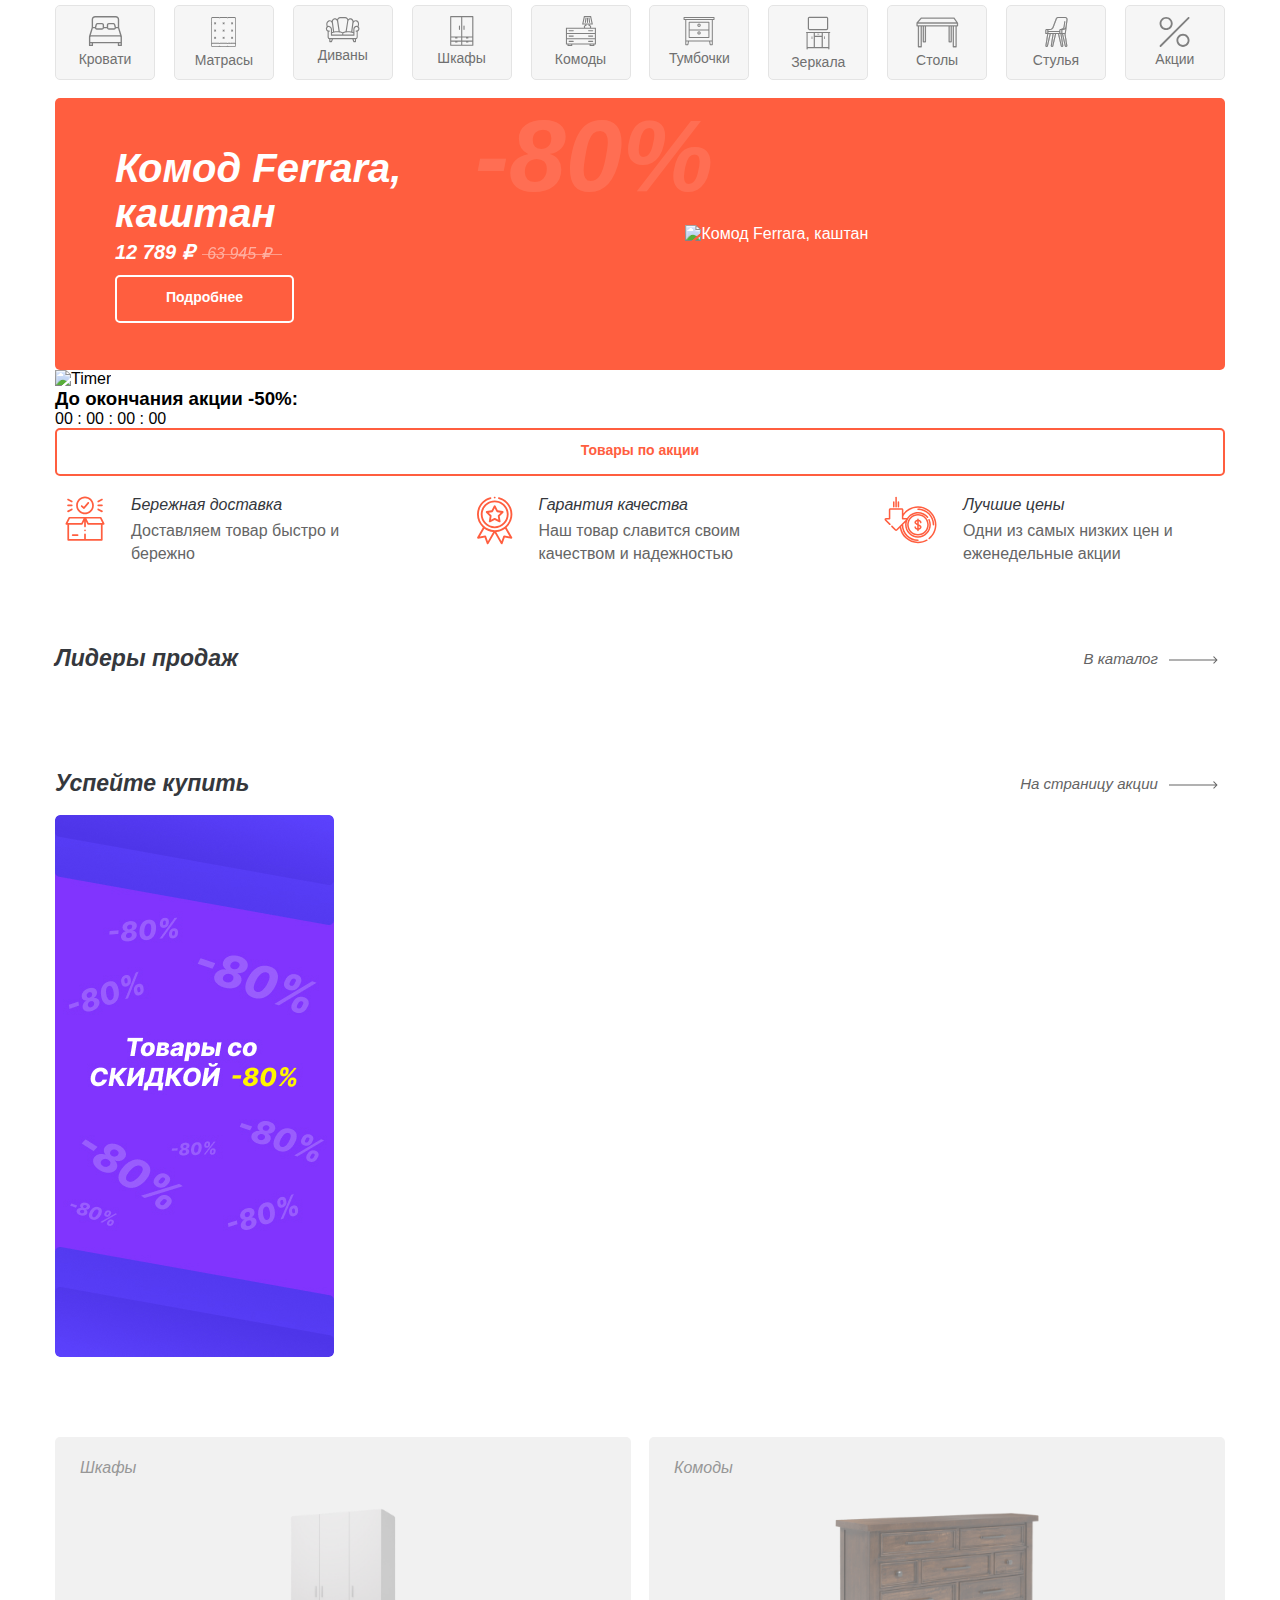
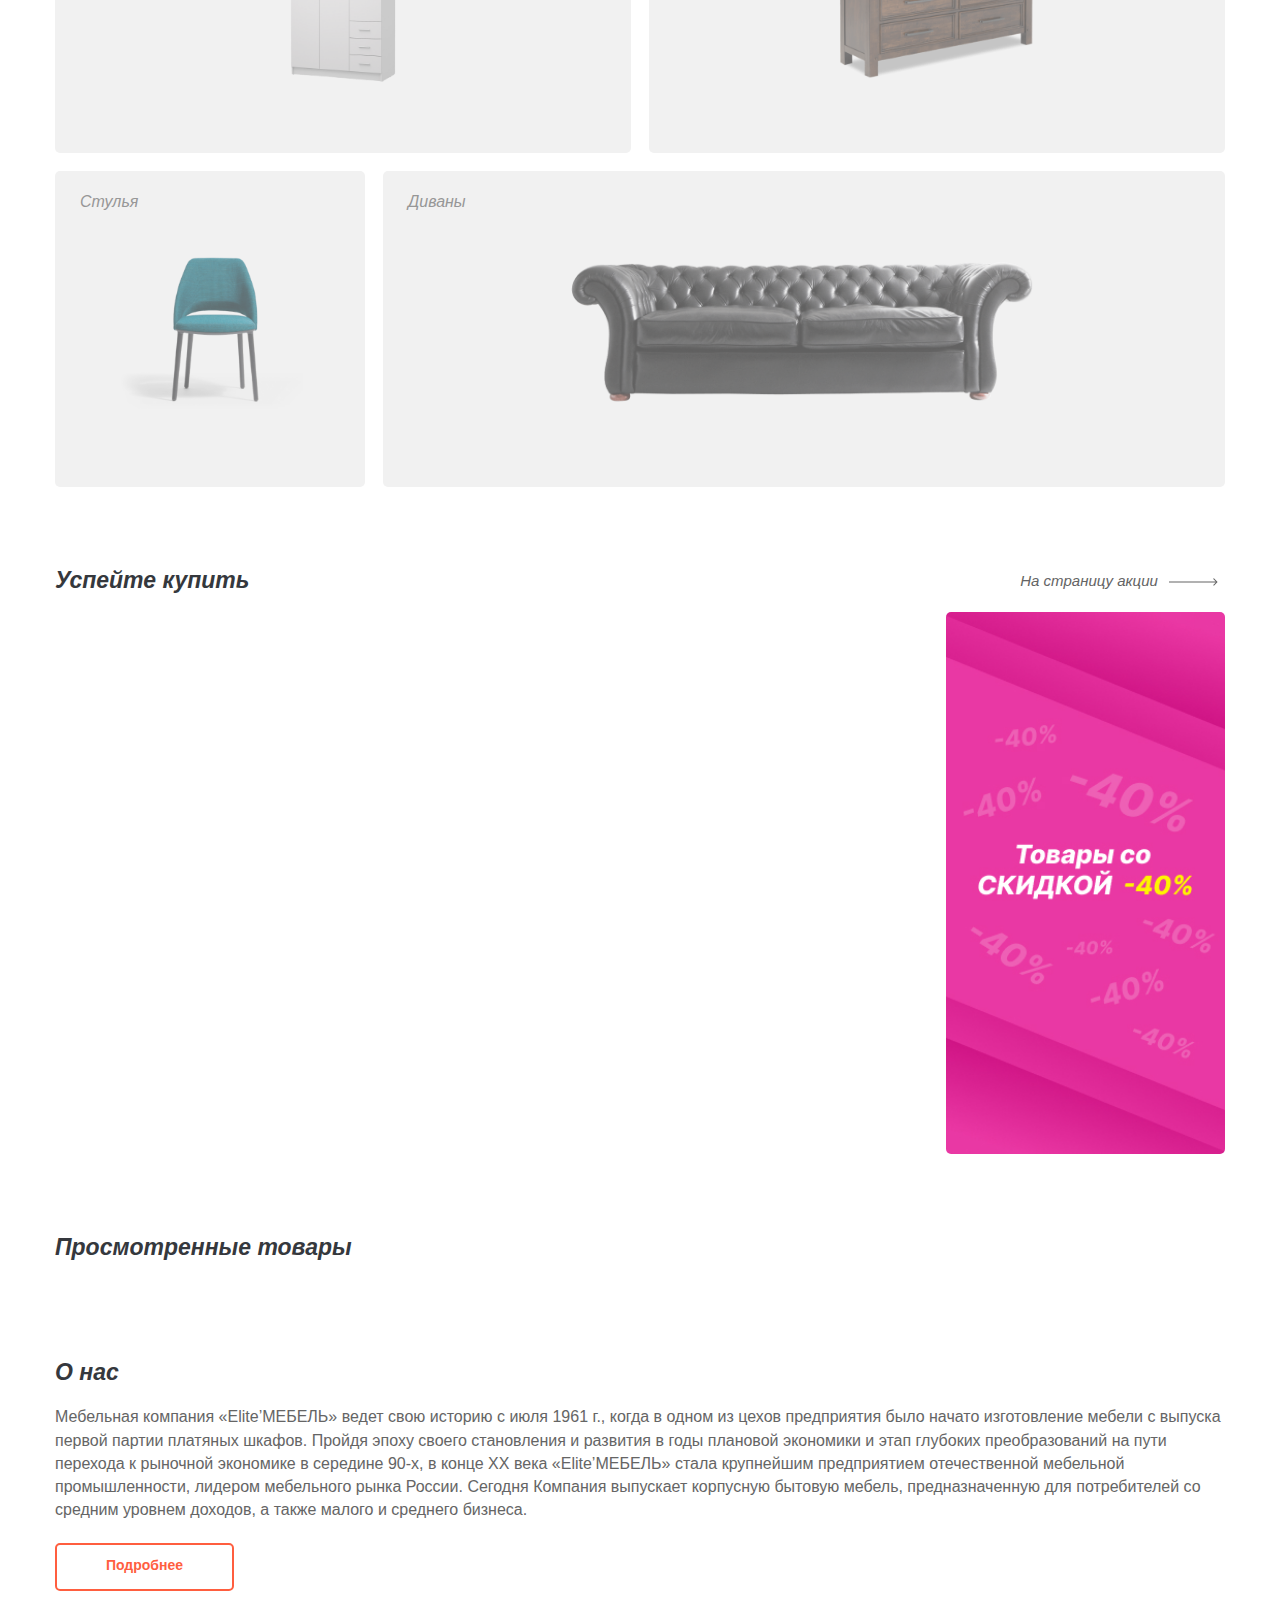
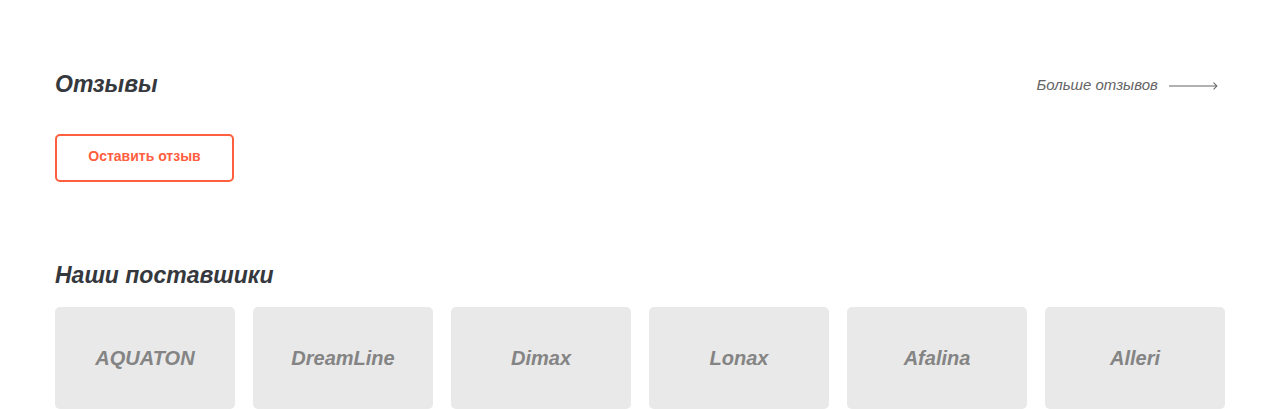
==== commit 89bc1119: "Правки" ====
--- a/index.html
+++ b/index.html
@@ -8,13 +8,17 @@
     <link rel="icon" href="images/icon.svg">
     <link rel = "stylesheet" href = " https://unpkg.com/simplebar@latest/dist/simplebar.css"/>
     <link rel="stylesheet" href="fonts/fonts.css">
-    <link rel="stylesheet" href="css/blocks.css">
+    <base href="/">
     <link rel="stylesheet" href="css/style.css">
+    <link rel="stylesheet" href="css/blocks.css" type="text/css">
+    <link rel="stylesheet" href="css/adaptation/adaptation.css">
+    
 </head>
 <body>
     <main>
         <div class="es-container">
             <section class="es-catalog-slider">
+                <h2 class="element-invisible">Каталог товаров</h2>
                 <div class="es-catalog-slider__buttons">
                     <button class="es-btn-slider" id="btn-right">
                         <svg class="es-btn-slider__svg-right" width="10" height="6" viewBox="0 0 10 6" fill="none" xmlns="http://www.w3.org/2000/svg">
@@ -46,12 +50,12 @@
                                     <path d="M12.6859 15.5268C12.7738 15.6147 12.8851 15.6557 12.9964 15.6557C13.1078 15.6557 13.2191 15.6147 13.307 15.5268L13.6058 15.2279L13.9046 15.5268C13.9925 15.6147 14.1039 15.6557 14.2152 15.6557C14.3265 15.6557 14.4378 15.6147 14.5257 15.5268C14.6956 15.3568 14.6956 15.0756 14.5257 14.9057L14.2269 14.6068L14.5257 14.308C14.6956 14.1381 14.6956 13.8568 14.5257 13.6869C14.3558 13.517 14.0746 13.517 13.9046 13.6869L13.6058 13.9799L13.307 13.6811C13.1371 13.5111 12.8558 13.5111 12.6859 13.6811C12.516 13.851 12.516 14.1322 12.6859 14.3022L12.9847 14.601L12.6859 14.8998C12.516 15.0815 12.516 15.3568 12.6859 15.5268Z" stroke-width="0.410156" stroke-miterlimit="10"/>
                                     <path d="M24.6624 1.10098H18.4456C18.1468 1.10098 17.8539 1.22989 17.6195 1.4584C17.5785 1.49942 17.5257 1.49942 17.4847 1.4584C17.2503 1.22989 16.9574 1.10098 16.6585 1.10098H10.4359C10.1371 1.10098 9.84409 1.22989 9.60971 1.4584C9.5687 1.49942 9.51596 1.49942 9.47495 1.4584C9.24057 1.22989 8.9476 1.10098 8.64877 1.10098H2.43198C1.71127 1.10098 1.12534 1.80997 1.12534 2.67715V6.1459C1.12534 6.38614 1.2894 6.58536 1.48862 6.58536C1.68784 6.58536 1.8519 6.38614 1.8519 6.1459V2.67715C1.8519 2.29044 2.10971 1.97989 2.43198 1.97989H8.64877C8.78354 1.97989 8.91245 2.03262 9.01205 2.13809C9.3226 2.44864 9.76205 2.44864 10.0726 2.13809C10.1781 2.03262 10.3011 1.97989 10.4359 1.97989H16.6527C16.7874 1.97989 16.9164 2.03262 17.016 2.13809C17.3265 2.44864 17.766 2.44864 18.0765 2.13809C18.182 2.03262 18.305 1.97989 18.4398 1.97989H24.6566C24.973 1.97989 25.2367 2.29044 25.2367 2.67715V26.9936C25.0609 26.8881 24.8675 26.8295 24.6566 26.8295H21.2874C21.0882 26.8295 20.9242 27.0287 20.9242 27.269C20.9242 27.5092 21.0882 27.7084 21.2874 27.7084H24.6566C24.973 27.7084 25.2367 28.019 25.2367 28.4057V28.9565V29.5248C25.2367 29.9115 24.9789 30.2221 24.6566 30.2221H18.4456C18.3109 30.2221 18.182 30.1693 18.0824 30.0639C17.7718 29.7533 17.3324 29.7533 17.0218 30.0639C16.9164 30.1693 16.7933 30.2221 16.6585 30.2221H10.4359C10.3011 30.2221 10.1722 30.1693 10.0726 30.0639C9.76205 29.7533 9.3226 29.7533 9.01205 30.0639C8.90659 30.1693 8.78354 30.2221 8.64877 30.2221H2.43198C2.11557 30.2221 1.8519 29.9115 1.8519 29.5248V28.9565V28.4057C1.8519 28.019 2.10971 27.7084 2.43198 27.7084H8.64877C8.78354 27.7084 8.91245 27.7611 9.01205 27.8666C9.3226 28.1772 9.76205 28.1772 10.0726 27.8666C10.1781 27.7611 10.3011 27.7084 10.4359 27.7084H16.6527C16.7874 27.7084 16.9164 27.7611 17.016 27.8666C17.3265 28.1772 17.766 28.1772 18.0765 27.8666C18.182 27.7611 18.305 27.7084 18.4398 27.7084H19.8519C20.0511 27.7084 20.2152 27.5092 20.2152 27.269C20.2152 27.0287 20.0511 26.8295 19.8519 26.8295H18.4398C18.141 26.8295 17.848 26.9584 17.6136 27.1869C17.5726 27.2279 17.5199 27.2279 17.4789 27.1869C17.2445 26.9584 16.9515 26.8295 16.6527 26.8295H10.4359C10.1371 26.8295 9.84409 26.9584 9.60971 27.1869C9.5687 27.2279 9.51596 27.2279 9.47495 27.1869C9.24057 26.9584 8.9476 26.8295 8.64877 26.8295H2.43198C2.2269 26.8295 2.02768 26.8881 1.8519 26.9936V7.82755C1.8519 7.58731 1.68784 7.38809 1.48862 7.38809C1.2894 7.38809 1.12534 7.58731 1.12534 7.82755V28.4057V28.9565V29.5248C1.12534 30.392 1.71127 31.101 2.43198 31.101H8.64877C8.9476 31.101 9.24057 30.9721 9.47495 30.7436C9.51596 30.7025 9.5687 30.7025 9.60971 30.7436C9.84409 30.9721 10.1371 31.101 10.4359 31.101H16.6527C16.9515 31.101 17.2445 30.9721 17.4789 30.7436C17.5199 30.7025 17.5726 30.7025 17.6136 30.7436C17.848 30.9721 18.141 31.101 18.4398 31.101H24.6566C25.3773 31.101 25.9632 30.392 25.9632 29.5248V28.9565V28.4057V2.67715C25.9691 1.80997 25.3831 1.10098 24.6624 1.10098Z" stroke-width="0.410156" stroke-miterlimit="10"/>
                                     <path d="M4.19565 8.26114C4.28354 8.34903 4.39487 8.39004 4.50619 8.39004C4.61752 8.39004 4.72885 8.34903 4.81674 8.26114L5.11557 7.96231L5.4144 8.26114C5.50229 8.34903 5.61362 8.39004 5.72494 8.39004C5.83627 8.39004 5.9476 8.34903 6.03549 8.26114C6.20541 8.09122 6.20541 7.80997 6.03549 7.64004L5.73666 7.34122L6.03549 7.04239C6.20541 6.87247 6.20541 6.59122 6.03549 6.4213C5.86557 6.25137 5.58432 6.25137 5.4144 6.4213L5.11557 6.72012L4.81674 6.4213C4.64682 6.25137 4.36557 6.25137 4.19565 6.4213C4.02573 6.59122 4.02573 6.87247 4.19565 7.04239L4.49448 7.34122L4.19565 7.64004C4.02573 7.80997 4.02573 8.08536 4.19565 8.26114Z" stroke-width="0.410156" stroke-miterlimit="10"/>
-                                    <path d="M4.19565 15.5268C4.28354 15.6147 4.39487 15.6557 4.50619 15.6557C4.61752 15.6557 4.72885 15.6147 4.81674 15.5268L5.11557 15.2279L5.4144 15.5268C5.50229 15.6147 5.61362 15.6557 5.72494 15.6557C5.83627 15.6557 5.9476 15.6147 6.03549 15.5268C6.20541 15.3568 6.20541 15.0756 6.03549 14.9057L5.73666 14.6068L6.03549 14.308C6.20541 14.1381 6.20541 13.8568 6.03549 13.6869C5.86557 13.517 5.58432 13.517 5.4144 13.6869L5.10971 13.9916L4.81088 13.6928C4.64096 13.5229 4.35971 13.5229 4.18979 13.6928C4.01987 13.8627 4.01987 14.144 4.18979 14.3139L4.48862 14.6127L4.18979 14.9115C4.02573 15.0815 4.02573 15.3568 4.19565 15.5268Z"stroke-width="0.410156" stroke-miterlimit="10"/>
-                                    <path d="M12.6859 8.26114C12.7738 8.34903 12.8851 8.39004 12.9964 8.39004C13.1078 8.39004 13.2191 8.34903 13.307 8.26114L13.6058 7.96231L13.9046 8.26114C13.9925 8.34903 14.1039 8.39004 14.2152 8.39004C14.3265 8.39004 14.4378 8.34903 14.5257 8.26114C14.6956 8.09122 14.6956 7.80997 14.5257 7.64004L14.2269 7.34122L14.5257 7.04239C14.6956 6.87247 14.6956 6.59122 14.5257 6.4213C14.3558 6.25137 14.0746 6.25137 13.9046 6.4213L13.6058 6.72012L13.307 6.4213C13.1371 6.25137 12.8558 6.25137 12.6859 6.4213C12.516 6.59122 12.516 6.87247 12.6859 7.04239L12.9847 7.34122L12.6859 7.64004C12.516 7.80997 12.516 8.08536 12.6859 8.26114Z"stroke-width="0.410156" stroke-miterlimit="10"/>
+                                    <path d="M4.19565 15.5268C4.28354 15.6147 4.39487 15.6557 4.50619 15.6557C4.61752 15.6557 4.72885 15.6147 4.81674 15.5268L5.11557 15.2279L5.4144 15.5268C5.50229 15.6147 5.61362 15.6557 5.72494 15.6557C5.83627 15.6557 5.9476 15.6147 6.03549 15.5268C6.20541 15.3568 6.20541 15.0756 6.03549 14.9057L5.73666 14.6068L6.03549 14.308C6.20541 14.1381 6.20541 13.8568 6.03549 13.6869C5.86557 13.517 5.58432 13.517 5.4144 13.6869L5.10971 13.9916L4.81088 13.6928C4.64096 13.5229 4.35971 13.5229 4.18979 13.6928C4.01987 13.8627 4.01987 14.144 4.18979 14.3139L4.48862 14.6127L4.18979 14.9115C4.02573 15.0815 4.02573 15.3568 4.19565 15.5268Z" stroke-width="0.410156" stroke-miterlimit="10"/>
+                                    <path d="M12.6859 8.26114C12.7738 8.34903 12.8851 8.39004 12.9964 8.39004C13.1078 8.39004 13.2191 8.34903 13.307 8.26114L13.6058 7.96231L13.9046 8.26114C13.9925 8.34903 14.1039 8.39004 14.2152 8.39004C14.3265 8.39004 14.4378 8.34903 14.5257 8.26114C14.6956 8.09122 14.6956 7.80997 14.5257 7.64004L14.2269 7.34122L14.5257 7.04239C14.6956 6.87247 14.6956 6.59122 14.5257 6.4213C14.3558 6.25137 14.0746 6.25137 13.9046 6.4213L13.6058 6.72012L13.307 6.4213C13.1371 6.25137 12.8558 6.25137 12.6859 6.4213C12.516 6.59122 12.516 6.87247 12.6859 7.04239L12.9847 7.34122L12.6859 7.64004C12.516 7.80997 12.516 8.08536 12.6859 8.26114Z" stroke-width="0.410156" stroke-miterlimit="10"/>
                                     <path d="M21.182 15.5268C21.2699 15.6147 21.3812 15.6557 21.4925 15.6557C21.6039 15.6557 21.7152 15.6147 21.8031 15.5268L22.096 15.2279L22.389 15.5268C22.4769 15.6147 22.5882 15.6557 22.6996 15.6557C22.8109 15.6557 22.9222 15.6147 23.0101 15.5268C23.18 15.3568 23.18 15.0756 23.0101 14.9057L22.7113 14.6068L23.0101 14.308C23.18 14.1381 23.18 13.8568 23.0101 13.6869C22.8402 13.517 22.5589 13.517 22.389 13.6869L22.096 13.9857L21.8031 13.6869C21.6331 13.517 21.3519 13.517 21.182 13.6869C21.0121 13.8568 21.0121 14.1381 21.182 14.308L21.4808 14.6068L21.182 14.9057C21.0121 15.0815 21.0121 15.3568 21.182 15.5268Z" stroke-width="0.410156" stroke-miterlimit="10"/>
                                     <path d="M21.182 22.8217C21.2699 22.9096 21.3812 22.9506 21.4925 22.9506C21.6039 22.9506 21.7152 22.9096 21.8031 22.8217L22.096 22.5287L22.389 22.8217C22.4769 22.9096 22.5882 22.9506 22.6996 22.9506C22.8109 22.9506 22.9222 22.9096 23.0101 22.8217C23.18 22.6518 23.18 22.3705 23.0101 22.2006L22.7113 21.9018L23.0101 21.6029C23.18 21.433 23.18 21.1518 23.0101 20.9818C22.8402 20.8119 22.5589 20.8119 22.389 20.9818L22.096 21.2748L21.8031 20.9818C21.6331 20.8119 21.3519 20.8119 21.182 20.9818C21.0121 21.1518 21.0121 21.433 21.182 21.6029L21.4808 21.9018L21.182 22.2006C21.0121 22.3705 21.0121 22.6459 21.182 22.8217Z"  stroke-width="0.410156" stroke-miterlimit="10"/>
-                                    <path d="M12.6859 22.8217C12.7738 22.9096 12.8851 22.9506 12.9964 22.9506C13.1078 22.9506 13.2191 22.9096 13.307 22.8217L13.6058 22.5229L13.9046 22.8217C13.9925 22.9096 14.1039 22.9506 14.2152 22.9506C14.3265 22.9506 14.4378 22.9096 14.5257 22.8217C14.6956 22.6518 14.6956 22.3705 14.5257 22.2006L14.2269 21.9018L14.5257 21.6029C14.6956 21.433 14.6956 21.1518 14.5257 20.9818C14.3558 20.8119 14.0746 20.8119 13.9046 20.9818L13.6058 21.2807L13.307 20.9818C13.1371 20.8119 12.8558 20.8119 12.6859 20.9818C12.516 21.1518 12.516 21.433 12.6859 21.6029L12.9847 21.9018L12.6859 22.2006C12.516 22.3705 12.516 22.6459 12.6859 22.8217Z"" stroke-width="0.410156" stroke-miterlimit="10"/>
-                                    <path d="M21.182 8.26114C21.2699 8.34903 21.3812 8.39004 21.4925 8.39004C21.6039 8.39004 21.7152 8.34903 21.8031 8.26114L22.096 7.96231L22.389 8.26114C22.4769 8.34903 22.5882 8.39004 22.6996 8.39004C22.8109 8.39004 22.9222 8.34903 23.0101 8.26114C23.18 8.09122 23.18 7.80997 23.0101 7.64004L22.7113 7.34122L23.0101 7.04239C23.18 6.87247 23.18 6.59122 23.0101 6.4213C22.8402 6.25137 22.5589 6.25137 22.389 6.4213L22.096 6.72012L21.8031 6.4213C21.6331 6.25137 21.3519 6.25137 21.182 6.4213C21.0121 6.59122 21.0121 6.87247 21.182 7.04239L21.4808 7.34122L21.182 7.64004C21.0121 7.80997 21.0121 8.08536 21.182 8.26114Z"  stroke-width="0.410156" stroke-miterlimit="10"/>
+                                    <path d="M12.6859 22.8217C12.7738 22.9096 12.8851 22.9506 12.9964 22.9506C13.1078 22.9506 13.2191 22.9096 13.307 22.8217L13.6058 22.5229L13.9046 22.8217C13.9925 22.9096 14.1039 22.9506 14.2152 22.9506C14.3265 22.9506 14.4378 22.9096 14.5257 22.8217C14.6956 22.6518 14.6956 22.3705 14.5257 22.2006L14.2269 21.9018L14.5257 21.6029C14.6956 21.433 14.6956 21.1518 14.5257 20.9818C14.3558 20.8119 14.0746 20.8119 13.9046 20.9818L13.6058 21.2807L13.307 20.9818C13.1371 20.8119 12.8558 20.8119 12.6859 20.9818C12.516 21.1518 12.516 21.433 12.6859 21.6029L12.9847 21.9018L12.6859 22.2006C12.516 22.3705 12.516 22.6459 12.6859 22.8217Z" stroke-width="0.410156" stroke-miterlimit="10"/>
+                                    <path d="M21.182 8.26114C21.2699 8.34903 21.3812 8.39004 21.4925 8.39004C21.6039 8.39004 21.7152 8.34903 21.8031 8.26114L22.096 7.96231L22.389 8.26114C22.4769 8.34903 22.5882 8.39004 22.6996 8.39004C22.8109 8.39004 22.9222 8.34903 23.0101 8.26114C23.18 8.09122 23.18 7.80997 23.0101 7.64004L22.7113 7.34122L23.0101 7.04239C23.18 6.87247 23.18 6.59122 23.0101 6.4213C22.8402 6.25137 22.5589 6.25137 22.389 6.4213L22.096 6.72012L21.8031 6.4213C21.6331 6.25137 21.3519 6.25137 21.182 6.4213C21.0121 6.59122 21.0121 6.87247 21.182 7.04239L21.4808 7.34122L21.182 7.64004C21.0121 7.80997 21.0121 8.08536 21.182 8.26114Z" stroke-width="0.410156" stroke-miterlimit="10"/>
                                     <path d="M1.8519 5.89981H1.12534V8.61856H1.8519V5.89981Z"  stroke-width="0.410156" stroke-miterlimit="10"/>
                                     <path d="M21.6039 26.8295H19.6527V27.7084H21.6039V26.8295Z"  stroke-width="0.410156" stroke-miterlimit="10"/>
                                     </svg>
@@ -106,7 +110,7 @@
                                 <svg class="es-catalog-slider__content-image" width="32" height="30" viewBox="0 0 32 30" fill="none" xmlns="http://www.w3.org/2000/svg">
                                     <path d="M16.04 18.5582C16.9663 18.5582 17.7171 17.8075 17.7171 16.8811C17.7171 15.9547 16.9663 15.2039 16.04 15.2039C15.1136 15.2039 14.3628 15.9547 14.3628 16.8811C14.3628 17.8014 15.1136 18.5582 16.04 18.5582ZM16.04 16.1969C16.4154 16.1969 16.7181 16.4997 16.7181 16.875C16.7181 17.2504 16.4154 17.5532 16.04 17.5532C15.6646 17.5532 15.3618 17.2504 15.3618 16.875C15.3618 16.4997 15.6646 16.1969 16.04 16.1969Z" stroke-width="0.181641" stroke-miterlimit="10"/>
                                     <path d="M25.9212 5.86765H6.15874C5.88022 5.86765 5.66225 6.09167 5.66225 6.36413V21.5311C5.66225 21.8096 5.88628 22.0276 6.15874 22.0276H25.9273C26.2058 22.0276 26.4238 21.8036 26.4238 21.5311V6.36413C26.4238 6.09167 26.1998 5.86765 25.9212 5.86765ZM25.4248 21.0286H6.65522V14.4714H25.4248V21.0286ZM25.4248 13.4723H6.65522V6.86667H25.4248V13.4723Z" stroke-width="0.181641" stroke-miterlimit="10"/>
-                                    <path d="M16.04 10.9475C16.9663 10.9475 17.7171 10.1967 17.7171 9.27038C17.7171 8.34401 16.9663 7.59323 16.04 7.59323C15.1136 7.59323 14.3628 8.34401 14.3628 9.27038C14.3628 10.1967 15.1136 10.9475 16.04 10.9475ZM16.04 8.59225C16.4154 8.59225 16.7181 8.89499 16.7181 9.27038C16.7181 9.64577 16.4154 9.9485 16.04 9.9485C15.6646 9.9485 15.3618 9.64577 15.3618 9.27038C15.3618 8.89499 15.6646 8.59225 16.04 8.59225Z"stroke-width="0.181641" stroke-miterlimit="10"/>
+                                    <path d="M16.04 10.9475C16.9663 10.9475 17.7171 10.1967 17.7171 9.27038C17.7171 8.34401 16.9663 7.59323 16.04 7.59323C15.1136 7.59323 14.3628 8.34401 14.3628 9.27038C14.3628 10.1967 15.1136 10.9475 16.04 10.9475ZM16.04 8.59225C16.4154 8.59225 16.7181 8.89499 16.7181 9.27038C16.7181 9.64577 16.4154 9.9485 16.04 9.9485C15.6646 9.9485 15.3618 9.64577 15.3618 9.27038C15.3618 8.89499 15.6646 8.59225 16.04 8.59225Z" stroke-width="0.181641" stroke-miterlimit="10"/>
                                     <path d="M31.0435 1.01779H1.03644C0.757928 1.01779 0.539959 1.24182 0.539959 1.51428V3.53654C0.539959 3.81506 0.763982 4.03303 1.03644 4.03303H2.2716V28.6877C2.2716 28.9602 2.49562 29.1842 2.76808 29.1842H4.87512C5.1173 29.1842 5.32316 29.0147 5.36554 28.7785L5.9589 25.5514H26.115L26.7083 28.7785C26.7507 29.0147 26.9566 29.1842 27.1987 29.1842H29.3058C29.5843 29.1842 29.8023 28.9602 29.8023 28.6877V4.03303H31.0374C31.3159 4.03303 31.5339 3.809 31.5339 3.53654V1.51428C31.54 1.24182 31.3159 1.01779 31.0435 1.01779ZM4.4634 28.1852H3.27062V25.5453H4.94777L4.4634 28.1852ZM3.27062 24.5524V4.03303H28.8093V24.5524H3.27062ZM28.8093 28.1852H27.6165L27.1321 25.5453H28.8093V28.1852ZM30.5409 3.04006H1.53898V2.01682H30.5409V3.04006Z" stroke-width="0.181641" stroke-miterlimit="10"/>
                                  </svg>
                                     
@@ -118,7 +122,7 @@
                         <a class="es-catalog-slider__link" href="/catalog.html" onclick="saveFilterProps('Зеркала', 'Категории')" onauxclick="saveFilterProps('Зеркала', 'Категории')">
                             <div class="es-catalog-slider__content">
                                 <svg class="es-catalog-slider__content-image" width="26" height="34" viewBox="0 0 26 34" fill="none" xmlns="http://www.w3.org/2000/svg">
-                                    <path d="M6.63755 20.5973C6.61963 20.6446 6.61186 20.6951 6.61474 20.7456V22.7194C6.61474 22.82 6.65469 22.9164 6.72581 22.9876C6.79692 23.0587 6.89338 23.0986 6.99395 23.0986C7.09453 23.0986 7.19098 23.0587 7.2621 22.9876C7.33322 22.9164 7.37317 22.82 7.37317 22.7194V20.7456C7.37604 20.6951 7.36827 20.6446 7.35036 20.5973C7.33226 20.5495 7.30422 20.5061 7.26808 20.47C7.23195 20.4338 7.18856 20.4058 7.14077 20.3877C7.09394 20.37 7.04394 20.3622 6.99395 20.3648C6.94397 20.3622 6.89397 20.37 6.84714 20.3877C6.79935 20.4058 6.75596 20.4338 6.71982 20.47C6.68369 20.5061 6.65565 20.5495 6.63755 20.5973Z"stroke-width="0.1"/>
+                                    <path d="M6.63755 20.5973C6.61963 20.6446 6.61186 20.6951 6.61474 20.7456V22.7194C6.61474 22.82 6.65469 22.9164 6.72581 22.9876C6.79692 23.0587 6.89338 23.0986 6.99395 23.0986C7.09453 23.0986 7.19098 23.0587 7.2621 22.9876C7.33322 22.9164 7.37317 22.82 7.37317 22.7194V20.7456C7.37604 20.6951 7.36827 20.6446 7.35036 20.5973C7.33226 20.5495 7.30422 20.5061 7.26808 20.47C7.23195 20.4338 7.18856 20.4058 7.14077 20.3877C7.09394 20.37 7.04394 20.3622 6.99395 20.3648C6.94397 20.3622 6.89397 20.37 6.84714 20.3877C6.79935 20.4058 6.75596 20.4338 6.71982 20.47C6.68369 20.5061 6.65565 20.5495 6.63755 20.5973Z" stroke-width="0.1"/>
                                     <path d="M19.501 23.0986L19.5042 23.0487L19.5011 23.0986C19.5521 23.1017 19.6032 23.094 19.651 23.0759C19.6988 23.0577 19.7422 23.0297 19.7783 22.9936C19.8145 22.9574 19.8425 22.914 19.8606 22.8663C19.8785 22.819 19.8863 22.7684 19.8834 22.718V20.7441C19.8834 20.6436 19.8435 20.5471 19.7724 20.476C19.7012 20.4049 19.6048 20.3649 19.5042 20.3649C19.4036 20.3649 19.3072 20.4049 19.2361 20.476C19.1649 20.5471 19.125 20.6436 19.125 20.7441V22.7194H19.1249L19.1251 22.7227C19.1315 22.8203 19.1731 22.9122 19.2423 22.9814C19.3114 23.0506 19.4034 23.0922 19.501 23.0986Z" stroke-width="0.1"/>
                                     <path d="M1.59476 15.8876V15.8874L1.59139 15.8877C1.44266 15.8977 1.30262 15.9614 1.19722 16.0668C1.09181 16.1722 1.02819 16.3122 1.01813 16.4609L1.01806 16.4609L1.01802 16.4636C1.01695 16.5397 1.03116 16.6153 1.0598 16.6858C1.08844 16.7564 1.13093 16.8205 1.18477 16.8743C1.2386 16.9281 1.30269 16.9706 1.37323 16.9993C1.42807 17.0215 1.48595 17.0351 1.54476 17.0395V32.9252H1.54465L1.54488 32.9286C1.55494 33.0773 1.61856 33.2173 1.72397 33.3227C1.82937 33.4281 1.96941 33.4918 2.11814 33.5018L2.11811 33.5023L2.12488 33.5018C2.27361 33.4918 2.41365 33.4281 2.51905 33.3227C2.62446 33.2173 2.68808 33.0773 2.69814 32.9286L2.69826 32.9286V32.9252V32.1851H23.2731V32.9252C23.2731 33.0782 23.3339 33.2249 23.4421 33.333C23.5502 33.4412 23.6969 33.5019 23.8499 33.5019C24.0028 33.5019 24.1495 33.4412 24.2577 33.333C24.3659 33.2249 24.4266 33.0782 24.4266 32.9252V17.0411H24.7058V17.0412L24.7092 17.0409C24.8579 17.0309 24.998 16.9673 25.1034 16.8619C25.2088 16.7564 25.2724 16.6164 25.2825 16.4677L25.2839 16.4678L25.2819 16.456C25.256 16.3026 25.1785 16.1626 25.0622 16.0592C24.946 15.9559 24.7979 15.8953 24.6425 15.8876L24.64 15.9376V15.8876H1.59476ZM9.87521 20.9917H16.6229V31.0316H9.87521V20.9917ZM16.6888 17.1227V19.8382H9.87521V17.0411H16.6888V17.1227ZM2.63242 31.0316V17.0411H8.72171V31.0316H2.63242ZM23.2731 31.0316H17.8423V17.0411H23.2731V31.0316Z" stroke-width="0.1"/>
                                     <path d="M12.5874 18.4895L12.5906 18.4396V18.4896H13.9075C14.0081 18.4896 14.1045 18.4496 14.1757 18.3785C14.2468 18.3074 14.2867 18.211 14.2867 18.1104C14.2867 18.0098 14.2468 17.9133 14.1757 17.8422C14.1045 17.7711 14.0081 17.7312 13.9075 17.7312H12.5921C12.5416 17.7283 12.4911 17.7361 12.4438 17.754C12.396 17.7721 12.3526 17.8001 12.3165 17.8362C12.2804 17.8724 12.2523 17.9158 12.2342 17.9636C12.2161 18.0113 12.2084 18.0624 12.2115 18.1134L12.2115 18.1134L12.2115 18.1136C12.2179 18.2112 12.2595 18.3032 12.3287 18.3723C12.3978 18.4415 12.4898 18.4831 12.5874 18.4895Z"  stroke-width="0.1"/>
@@ -169,81 +173,87 @@
             </section>
 
             <section class="es-grid-container--slider-and-sidebar">
+                <h2 class="element-invisible">Слайдер и акция</h2>
                 <div class="es-slider">
                     <ul class="es-slider__list">
 
                         <li class="es-slider__item">
                             <div class="es-slider__left-content">
-                                <h2 class="es-slider__title">Кресло Амели</h2>
+                                <h2 class="es-slider__title">Комод Ferrara, каштан</h2>
                                 <div class="es-slider__prices">
-                                    <span class="es-slider__price">12 000 ₽</span>
-                                    <span class="es-slider__old-price"><span class="es-slider__old-price-line"></span> 16 000 ₽</span>
-                                </div>
-                                <a class="es-btn es-btn--size-normal es-btn--style-inherit-white es-slider__btn es-btn--link">Подробнее</a>
+                                    <span class="es-slider__price">12 789 ₽</span>
+                                    <span class="es-slider__old-price"><span class="es-slider__old-price-line"></span>63 945 ₽</span>
+                                    <span class="es-slider__discount">-80%</span>
+                                </div>
+                                <a class="es-btn es-btn--size-normal es-btn--style-inherit-white es-slider__btn es-btn--link" href="/product-page.html" target="_blank" onclick="saveСardId(this), saveIdViewedProduct(17)" data-id="17">Подробнее</a>
                             </div>
                             <div class="es-slider__right-content">
                                 <div class="es-slider__image-container">
-                                    <img class="es-slider__image" src="images/product-images/image 1.png" alt="Кресло">
+                                    <img class="es-slider__image" src="./images/product-images/product17/image1.png" alt="Комод Ferrara, каштан">
                                 </div>
                             </div>
                         </li>   
                         <li class="es-slider__item">
                             <div class="es-slider__left-content">
-                                <h2 class="es-slider__title">Деревянный стол Ludon</h2>
+                                <h2 class="es-slider__title">Комод Лофт</h2>
                                 <div class="es-slider__prices">
-                                    <span class="es-slider__price">25 000 ₽</span>
-                                    <span class="es-slider__old-price"><span class="es-slider__old-price-line"></span> 16 000 ₽</span>
-                                </div>
-                                <a class="es-btn es-btn--size-normal es-btn--style-inherit-white es-slider__btn es-btn--link">Подробнее</a>
+                                    <span class="es-slider__price">2 759 ₽</span>
+                                    <span class="es-slider__old-price"><span class="es-slider__old-price-line"></span>4 599 ₽</span>
+                                    <span class="es-slider__discount">-40%</span>
+                                </div>
+                                <a class="es-btn es-btn--size-normal es-btn--style-inherit-white es-slider__btn es-btn--link" href="/product-page.html" target="_blank" onclick="saveСardId(this), saveIdViewedProduct(3)" data-id="3">Подробнее</a>
                             </div>
                             <div class="es-slider__right-content">
                                 <div class="es-slider__image-container">
-                                    <img class="es-slider__image" src="images/product-images/image 4.png" alt="Кресло">
+                                    <img class="es-slider__image" src="/images/product-images/product3/image1.png" alt="Комод Лофт">
                                 </div>
                             </div>
                         </li>   
                         <li class="es-slider__item">
                             <div class="es-slider__left-content">
-                                <h2 class="es-slider__title">Стул Блиц Fornasetti</h2>
+                                <h2 class="es-slider__title">Кресло Florence, серо-бежевый/натуральный</h2>
                                 <div class="es-slider__prices">
-                                    <span class="es-slider__price">12 000 ₽</span>
-                                    <span class="es-slider__old-price"><span class="es-slider__old-price-line"></span> 16 000 ₽</span>
-                                </div>
-                                <a class="es-btn es-btn--size-normal es-btn--style-inherit-white es-slider__btn es-btn--link">Подробнее</a>
+                                    <span class="es-slider__price">3 671 ₽</span>
+                                    <span class="es-slider__old-price"><span class="es-slider__old-price-line"></span>18 357 ₽</span>
+                                    <span class="es-slider__discount">-80%</span>
+                                </div>
+                                <a class="es-btn es-btn--size-normal es-btn--style-inherit-white es-slider__btn es-btn--link" href="/product-page.html" target="_blank" onclick="saveСardId(this), saveIdViewedProduct(15)" data-id="15">Подробнее</a>
                             </div>
                             <div class="es-slider__right-content">
                                 <div class="es-slider__image-container">
-                                    <img class="es-slider__image" src="images/product-images/image 5.png" alt="Кресло">
+                                    <img class="es-slider__image" src="images/product-images/product15/image1.png" alt="Кресло Florence, серо-бежевый/натуральный">
                                 </div>
                             </div>
                         </li>
                         <li class="es-slider__item">
                             <div class="es-slider__left-content">
-                                <h2 class="es-slider__title">Кресло Амели</h2>
+                                <h2 class="es-slider__title">Диван Hygge, темно-бирюзовый/орех</h2>
                                 <div class="es-slider__prices">
-                                    <span class="es-slider__price">12 000 ₽</span>
-                                    <span class="es-slider__old-price"><span class="es-slider__old-price-line"></span> 16 000 ₽</span>
-                                </div>
-                                <a class="es-btn es-btn--size-normal es-btn--style-inherit-white es-slider__btn es-btn--link">Подробнее</a>
+                                    <span class="es-slider__price">8 000 ₽</span>
+                                    <span class="es-slider__old-price"><span class="es-slider__old-price-line"></span>16 000 ₽</span>
+                                    <span class="es-slider__discount">-50%</span>
+                                </div>
+                                <a class="es-btn es-btn--size-normal es-btn--style-inherit-white es-slider__btn es-btn--link" href="/product-page.html" target="_blank" onclick="saveСardId(this), saveIdViewedProduct(2)" data-id="2">Подробнее</a>
                             </div>
                             <div class="es-slider__right-content">
                                 <div class="es-slider__image-container">
-                                    <img class="es-slider__image" src="images/product-images/image 1.png" alt="Кресло">
+                                    <img class="es-slider__image" src="images/product-images/product2/image1.png" alt="Диван Hygge, темно-бирюзовый/орех">
                                 </div>
                             </div>
                         </li>   
                         <li class="es-slider__item">
                             <div class="es-slider__left-content">
-                                <h2 class="es-slider__title">Деревянный стол Ludon</h2>
+                                <h2 class="es-slider__title">Кресло Людвиг</h2>
                                 <div class="es-slider__prices">
-                                    <span class="es-slider__price">25 000 ₽</span>
-                                    <span class="es-slider__old-price"><span class="es-slider__old-price-line"></span> 16 000 ₽</span>
-                                </div>
-                                <a class="es-btn es-btn--size-normal es-btn--style-inherit-white es-slider__btn es-btn--link">Подробнее</a>
+                                    <span class="es-slider__price">5 000 ₽</span>
+                                    <span class="es-slider__old-price"><span class="es-slider__old-price-line"></span>10 000 ₽</span>
+                                    <span class="es-slider__discount">-50%</span>
+                                </div>
+                                <a class="es-btn es-btn--size-normal es-btn--style-inherit-white es-slider__btn es-btn--link" href="/product-page.html" target="_blank" onclick="saveСardId(this), saveIdViewedProduct(1)" data-id="1">Подробнее</a>
                             </div>
                             <div class="es-slider__right-content">
                                 <div class="es-slider__image-container">
-                                    <img class="es-slider__image" src="images/product-images/image 4.png" alt="Кресло">
+                                    <img class="es-slider__image" src="images/product-images/product1/image1.png" alt="Кресло Людвиг">
                                 </div>
                             </div>
                         </li>  
@@ -263,12 +273,13 @@
                                 <span class="es-timer__seconds">00</span>
                             </p>
                         </div>
-                        <a class="es-btn es-btn--size-all-width es-btn--style-inherit-orange es-btn--link">Товары по акции</a>
+                        <a class="es-btn es-btn--size-all-width es-btn--style-inherit-orange es-btn--link" href="/offer.html" data-id="1" onclick="saveOfferId(this)" onauxclick="saveOfferId(this)">Товары по акции</a>
                     </div>
                 </div>
             </section>
 
             <section class="es-advantages">
+                <h2 class="element-invisible">Преимущества</h2>
                 <ul class="es-advantages__list">
                     <li class="es-advantages__item">
                         <img class="es-advantages__img" src="images/delivery.svg" width="40" height="45" alt="Бережная доставка">
@@ -297,7 +308,7 @@
             <section class="es-leaders es-margin-top80">
                 <div class="es-title-and-button es-margin-bottom">
                     <h2 class="es-title--h2">Лидеры продаж</h2>
-                    <a class="es-btn-arrow" href="/catalog.html">В каталог
+                    <a class="es-btn-arrow" href="/catalog.html" onclick="saveFilterProps('Лидеры продаж', 'Категории')" onauxclick="saveFilterProps('Aquaton', 'Бренды')">В каталог
                         <svg class="es-btn-arrow__img" width="49" height="8" viewBox="0 0 49 8" fill="none" xmlns="http://www.w3.org/2000/svg">
                             <path d="M48.3536 4.35355C48.5488 4.15829 48.5488 3.8417 48.3536 3.64644L45.1716 0.464462C44.9763 0.2692 44.6597 0.2692 44.4645 0.464462C44.2692 0.659724 44.2692 0.976307 44.4645 1.17157L47.2929 4L44.4645 6.82842C44.2692 7.02369 44.2692 7.34027 44.4645 7.53553C44.6597 7.73079 44.9763 7.73079 45.1716 7.53553L48.3536 4.35355ZM4.37114e-08 4.5L48 4.5L48 3.5L-4.37114e-08 3.5L4.37114e-08 4.5Z"/>
                         </svg>
@@ -310,7 +321,7 @@
             <section class="es-discount es-margin-top80">
                 <div class="es-title-and-button es-margin-bottom">
                     <h2 class="es-title--h2">Успейте купить</h2>
-                    <a class="es-btn-arrow" href="/catalog.html">В каталог
+                    <a class="es-btn-arrow" href="/offer.html" data-id="2" onclick="saveOfferId(this)" onauxclick="saveOfferId(this)">На страницу акции
                         <svg class="es-btn-arrow__img" width="49" height="8" viewBox="0 0 49 8" fill="none" xmlns="http://www.w3.org/2000/svg">
                             <path d="M48.3536 4.35355C48.5488 4.15829 48.5488 3.8417 48.3536 3.64644L45.1716 0.464462C44.9763 0.2692 44.6597 0.2692 44.4645 0.464462C44.2692 0.659724 44.2692 0.976307 44.4645 1.17157L47.2929 4L44.4645 6.82842C44.2692 7.02369 44.2692 7.34027 44.4645 7.53553C44.6597 7.73079 44.9763 7.73079 45.1716 7.53553L48.3536 4.35355ZM4.37114e-08 4.5L48 4.5L48 3.5L-4.37114e-08 3.5L4.37114e-08 4.5Z"/>
                         </svg>
@@ -349,7 +360,7 @@
             <section class="es-discount es-margin-top80">
                 <div class="es-title-and-button es-margin-bottom">
                     <h2 class="es-title--h2">Успейте купить</h2>
-                    <a class="es-btn-arrow" href="/catalog.html">В каталог
+                    <a class="es-btn-arrow" href="/offer.html" data-id="3" onclick="saveOfferId(this)" onauxclick="saveOfferId(this)">На страницу акции
                         <svg class="es-btn-arrow__img" width="49" height="8" viewBox="0 0 49 8" fill="none" xmlns="http://www.w3.org/2000/svg">
                             <path d="M48.3536 4.35355C48.5488 4.15829 48.5488 3.8417 48.3536 3.64644L45.1716 0.464462C44.9763 0.2692 44.6597 0.2692 44.4645 0.464462C44.2692 0.659724 44.2692 0.976307 44.4645 1.17157L47.2929 4L44.4645 6.82842C44.2692 7.02369 44.2692 7.34027 44.4645 7.53553C44.6597 7.73079 44.9763 7.73079 45.1716 7.53553L48.3536 4.35355ZM4.37114e-08 4.5L48 4.5L48 3.5L-4.37114e-08 3.5L4.37114e-08 4.5Z"/>
                         </svg>
@@ -415,22 +426,14 @@
     </main>
     
     <script  src = " https://unpkg.com/simplebar@latest/dist/simplebar.min.js " ></script> 
-    <script src="js/catalog-slider.js"></script>
-    <script src="js/review.js"></script>
-    <script src="js/slider.js"></script>
-    <script src="js/timer.js"></script>
-    <script src="js/card.js"></script>
-    <script src="js/modal.js"></script>
-    <script src="js/header.js"></script>
-    <script src="js/footer.js"></script>
-    <script src="js/script.js"></script>
+    <script src="Online-Storejs/catalog-slider.js"></script>
+    <script src="Online-Storejs/js/review.js"></script>
+    <script src="Online-Storejs/js/slider.js"></script>
+    <script src="Online-Storejs/js/timer.js"></script>
+    <script src="Online-Storejs/js/card.js"></script>
+    <script src="Online-Storejs/js/modal.js"></script>
+    <script src="Online-Storejs/js/header.js"></script>
+    <script src="Online-Storejs/js/footer.js"></script>
+    <script src="Online-Storejs/js/script.js"></script>
 </body>
-</html>
- 
-
-
-<!-- <button class="es-btn-orange es-btn es-btn--size-normal es-margin-left">
-    <span class="es-btn-orange__text">Заказать звонок</span>
-    <div class="es-btn-orange__bg-1"></div>
-    <div class="es-btn-orange__bg-2"></div>
-</button> -->+</html>--- a/css/style.css
+++ b/css/style.css
@@ -1 +1 @@
-input[type=text]::-ms-clear{display:none;width:0;height:0}input[type=text]::-ms-reveal{display:none;width:0;height:0}input::-webkit-search-decoration,input::-webkit-search-cancel-button,input::-webkit-search-results-button,input::-webkit-search-results-decoration{display:none}*{font-family:'Inter', sans-serif;margin:0;padding:0;-webkit-box-sizing:border-box;box-sizing:border-box}li{list-style:none}button{background-color:inherit;cursor:pointer;border:none}body{font-size:16px;font-weight:400}a{text-decoration:none;cursor:pointer;color:#35383D}.es-text{font-size:16px;font-weight:400;color:#656565;line-height:145%}.es-text--size-14{font-size:14px}.es-text p{margin-bottom:25px}.es-text p:last-child{margin-bottom:0px}.es-text strong{color:#35383D}.es-title--h1{margin-top:41px;margin-bottom:22px;font-size:38px;font-weight:800;font-style:italic;color:#35383D}.es-title--h2{font-size:23px;font-weight:800;font-style:italic;color:#35383D}.es-title--h3{color:#35383D;font-size:16px;font-weight:500;font-style:italic}.es-title--h3-bold{font-size:16px;font-weight:700;font-style:italic;color:#35383D}.es-link{-webkit-transition:0.1s linear;transition:0.1s linear;font-size:14px;font-weight:400;color:#656565}.es-link:hover{color:#FF5E3F;-webkit-transition:0.1s linear;transition:0.1s linear}.es-advantages{margin-top:20px}.es-advantages__list{display:-webkit-box;display:-ms-flexbox;display:flex;-webkit-box-pack:justify;-ms-flex-pack:justify;justify-content:space-between}.es-advantages__item{display:-webkit-box;display:-ms-flexbox;display:flex;margin-left:10px}.es-advantages__text-content{margin-left:26px}.es-advantages__title{margin-bottom:5px}.es-advantages__description{max-width:262px}.es-discount__banner{-ms-grid-row:1;-ms-grid-row-span:2;grid-row:1/3;border-radius:5px;overflow:hidden;display:-webkit-box;display:-ms-flexbox;display:flex;-webkit-box-pack:center;-ms-flex-pack:center;justify-content:center;min-width:228px;height:542px}.es-discount__banner-image{height:100%;width:100%}.es-discount-2__banner{-ms-grid-column:2;-ms-grid-column-span:1;grid-column:2/3}.popular-categories__category{position:relative;display:-webkit-box;display:-ms-flexbox;display:flex;-webkit-box-pack:center;-ms-flex-pack:center;justify-content:center;-webkit-box-align:center;-ms-flex-align:center;align-items:center;background-color:#f1f1f1;height:316px;border-radius:5px}.popular-categories__category:hover>img{opacity:1;-webkit-transform:scale(1.2);transform:scale(1.2)}.popular-categories__category:hover>.popular-categories__category-title{color:#35383D}.popular-categories__category-title{position:absolute;top:22px;left:25px;font-size:16px;font-weight:500;font-style:italic;color:#979797;-webkit-transition:color 0.8s;transition:color 0.8s}.popular-categories__category:nth-child(1){-ms-grid-column:1;-ms-grid-column-span:2;grid-column:1/3}.popular-categories__category:nth-child(2){-ms-grid-column:3;-ms-grid-column-span:2;grid-column:3/5}.popular-categories__category:nth-child(4){-ms-grid-column:2;-ms-grid-column-span:3;grid-column:2/5}.popular-categories__category img{-webkit-transition:0.8s;transition:0.8s;opacity:0.6;width:60%;height:60%;-o-object-fit:contain;object-fit:contain}.es-block-about-us__title{margin-bottom:19px}.es-block-about-us__btn{margin-top:22px}.es-suppliers__supplier{background-color:#e9e9e9;border-radius:5px;height:102px;display:-webkit-box;display:-ms-flexbox;display:flex;-webkit-box-pack:center;-ms-flex-pack:center;justify-content:center;-webkit-box-align:center;-ms-flex-align:center;align-items:center}.es-suppliers__supplier h3{color:#848484;font-weight:800;font-style:italic;font-size:20px}.es-filter{background-color:#F6F6F6;border:1px solid #E4E4E4;border-radius:5px;padding:20px 24px}.es-filter__price{margin-bottom:25px}.es-filter__price-numbers{display:-webkit-box;display:-ms-flexbox;display:flex;margin-top:20px}.es-filter__price-label{border-radius:5px;height:41px;display:-webkit-box;display:-ms-flexbox;display:flex;-webkit-box-align:center;-ms-flex-align:center;align-items:center;border:1px solid #cacaca}.es-filter__price-label:first-child{margin-right:18px}.es-filter__price-label span{font-size:14px;margin-left:7px;color:#9b9b9b}.es-filter__price-num{padding:0 10px 0 8px;background-color:inherit;border:none;width:100%}.es-filter__price-num:focus{outline:none}.es-filter__price-num:focus .es-filter__price-label{outline:2px solid black}.es-filter__title{display:inline-block;margin-top:10px;cursor:pointer;display:-webkit-box;display:-ms-flexbox;display:flex;-webkit-box-align:center;-ms-flex-align:center;align-items:center}.es-filter__title h3{display:inline-block;margin-right:9px}.es-filter__title-image{-webkit-transition:.1s;transition:.1s;display:inline-block;margin-top:3px;fill:#35383D}.es-filter__list{margin-top:8px}.es-filter__list li{margin-bottom:8px}.es-filter__list li:last-child{margin-bottom:25px}.es-catalog__cards-list{display:-ms-grid;display:grid;-ms-grid-columns:1fr 1fr 1fr;grid-template-columns:1fr 1fr 1fr;gap:18px}.es-tables{margin-top:57px;display:-webkit-box;display:-ms-flexbox;display:flex}.es-table{border-radius:5px;color:#35383D;border:1px solid #B0B0B0;background-color:#F6F6F6}.es-table__td-border-left{border-left:1px solid #B0B0B0}.es-table__td-border-top{border-top:1px solid #B0B0B0}.es-table__title--h2{color:#808080}td{border:none;height:61px}.es-offers__offer{display:block}.es-offers__offer-image{width:100%;max-height:156px;-o-object-fit:cover;object-fit:cover;border-radius:5px}.es-offers__offer-date{padding:5px 12px;display:inline-block;background-color:#e9e9e9;border-radius:5px;font-size:14px;margin-top:4px;color:#656565}.es-offers__offer-title{margin-top:5px;-ms-text-overflow:ellipsis;text-overflow:ellipsis;overflow:hidden;-ms-line-clamp:2;-webkit-line-clamp:2;line-clamp:2;display:-webkit-box;display:box;-webkit-box-orient:vertical;box-orient:vertical}.es-offers__offer-title:hover{text-decoration:underline}.es-offers__offer-btn{display:inline-block;border-radius:5px;padding:5px 13px 7px 0px;font-weight:700;color:#0267FF;font-size:14px}.es-offers__offer-btn img{-webkit-transition:.2s;transition:.2s;margin-left:8px}.es-offers__offer-btn:hover img{margin-left:16px}.es-write-review{margin-bottom:50px}.es-write-review__stars{margin-top:10px}.es-write-review__radio{position:absolute;height:1px;width:1px;overflow:hidden;clip:rect(0 0 0 0)}.es-write-review__textarea{resize:none;width:100%;height:202px;border-radius:5px;border:1px solid #DBDBDB;padding:11px 15px;color:#656565;font-size:14px;margin-top:10px;-webkit-transition:0.2s;transition:0.2s}.es-write-review__btn{margin-top:10px}.es-contacts__map{margin-top:30px}.es-product__main-content{display:-ms-grid;display:grid;-ms-grid-columns:1fr 378px;grid-template-columns:1fr 378px;gap:18px;height:461px}.es-product__images{display:-webkit-box;display:-ms-flexbox;display:flex}.es-product__image-btn{width:81px;margin-top:10px;border:1px solid #cecece;border-radius:5px;-webkit-transition:border-color 0.1s;transition:border-color 0.1s}.es-product__image-btn:first-child{margin-top:0px}.es-product__image-btn:hover{border-color:#FF5E3F}.es-product__image-btn--focus{border-color:#FF5E3F}.es-product__secondary-images{display:-webkit-box;display:-ms-flexbox;display:flex;-webkit-box-orient:vertical;-webkit-box-direction:normal;-ms-flex-direction:column;flex-direction:column}.es-product__secondary-image{height:70px;padding:5px;width:100%;-o-object-fit:contain;object-fit:contain}.es-product__main-image{padding:20px;background-color:#F6F6F6;border:1px solid #E4E4E4;border-radius:5px;height:471px;width:100%;margin-left:18px}.es-product__main-image img{width:100%;height:100%;-o-object-fit:contain;object-fit:contain}.es-product__information{background-color:white;border:1px solid #E4E4E4;-webkit-box-shadow:0px 2px 10px rgba(0,0,0,0.12);box-shadow:0px 2px 10px rgba(0,0,0,0.12);border-radius:5px;padding:16px 20px}.es-product__prices{display:-webkit-box;display:-ms-flexbox;display:flex;-webkit-box-align:center;-ms-flex-align:center;align-items:center}.es-product__prices-price{font-weight:800;font-style:italic;font-size:23px;color:#35383D}.es-product__prices-old-price{display:-webkit-box;display:-ms-flexbox;display:flex;-webkit-box-pack:center;-ms-flex-pack:center;justify-content:center;position:relative;display:inline-block;font-family:400;font-style:italic;font-weight:normal;font-size:20px;color:#656565;margin-left:18px}.es-product__prices-old-price-line{display:inline-block;height:2px;width:108%;background-color:#656565;position:absolute;top:50%;right:-5px}.es-product__prices-discount{display:inline-block;background-color:#FF4062;border-radius:5px;padding:5px 12px;color:white;font-weight:800;font-size:14px;margin-left:18px}.es-product__footer-tabs{margin-bottom:30px;margin-top:50px;display:-webkit-box;display:-ms-flexbox;display:flex;max-width:259px;height:45px;border:1px solid #FF5E3F;border-radius:5px 5px 0 0}.es-product__footer-tabs-label{-webkit-box-flex:1;-ms-flex:1;flex:1;cursor:pointer}.es-product__footer-tabs-label:last-child .es-product__footer-tabs-input-style{border-radius:0 5px 0 0;border-left:1px solid #FF5E3F}.es-product__footer-tabs-input{position:absolute;height:1px;width:1px;overflow:hidden;clip:rect(0 0 0 0)}.es-product__footer-tabs-input:checked+.es-product__footer-tabs-input-style{background-color:#FF5E3F;color:white}.es-product__footer-tabs-input-style{border-radius:5px 0 0 0;display:inline-block;height:100%;display:-webkit-box;display:-ms-flexbox;display:flex;-webkit-box-pack:center;-ms-flex-pack:center;justify-content:center;-webkit-box-align:center;-ms-flex-align:center;align-items:center;font-size:14px;color:#FF5E3F;font-weight:600;-webkit-transition:background-color .1s, color .1s;transition:background-color .1s, color .1s}.es-product__footer-tabs-input-style:hover{background-color:#ffe4e0}.es-cart__container{display:-ms-grid;display:grid;-ms-grid-columns:1fr 340px;grid-template-columns:1fr 340px;gap:18px}.es-cart__product{padding-right:18px;position:relative;background-color:#F6F6F6;border:1px solid #E4E4E4;height:90px;border-radius:5px;display:-webkit-box;display:-ms-flexbox;display:flex;-webkit-box-align:center;-ms-flex-align:center;align-items:center;-webkit-box-pack:justify;-ms-flex-pack:justify;justify-content:space-between;margin-bottom:18px;-webkit-transition:background-color .2s, -webkit-box-shadow .2s;transition:background-color .2s, -webkit-box-shadow .2s;transition:background-color .2s, box-shadow .2s;transition:background-color .2s, box-shadow .2s, -webkit-box-shadow .2s}.es-cart__product:hover{background-color:white;-webkit-box-shadow:0px 3px 18px rgba(0,0,0,0.15);box-shadow:0px 3px 18px rgba(0,0,0,0.15)}.es-cart__product:last-child{margin-bottom:0}.es-cart__product-main-content{display:block;display:-webkit-box;display:-ms-flexbox;display:flex;-webkit-box-align:center;-ms-flex-align:center;align-items:center;width:50%;min-width:323px}.es-cart__product-img-container{display:inline-block;height:80px;width:80px}.es-cart__product-img{height:80px;width:80px;-o-object-fit:contain;object-fit:contain}.es-cart__product-info{margin-left:15px}.es-cart__product-title{max-width:320px;-ms-text-overflow:ellipsis;text-overflow:ellipsis;overflow:hidden;-ms-line-clamp:2;-webkit-line-clamp:2;line-clamp:2;display:-webkit-box;display:box;-webkit-box-orient:vertical;box-orient:vertical}.es-cart__product-title:hover{text-decoration:underline}.es-cart__product-prices{margin-top:4px}.es-cart__product-buttons-container{margin-left:20px;width:35%;display:-webkit-box;display:-ms-flexbox;display:flex;-webkit-box-pack:justify;-ms-flex-pack:justify;justify-content:space-between;-webkit-box-align:center;-ms-flex-align:center;align-items:center}.es-cart__sidebar{padding:20px;background-color:white;border:1px solid #E4E4E4;-webkit-box-shadow:0px 2px 7px rgba(0,0,0,0.12);box-shadow:0px 2px 7px rgba(0,0,0,0.12);border-radius:5px;height:195px}.es-cart__sum{color:#35383D}.es-ordering__content{margin:0 auto;max-width:580px}.es-ordering__form{margin-top:30px}.es-ordering__textarea{resize:none;padding:11px 15px;height:200px}.es-ordering__shipping-and-payment{display:-webkit-box;display:-ms-flexbox;display:flex;-webkit-box-pack:justify;-ms-flex-pack:justify;justify-content:space-between}.es-ordering__shipping-and-payment-item{display:-webkit-box;display:-ms-flexbox;display:flex;-webkit-box-orient:vertical;-webkit-box-direction:normal;-ms-flex-direction:column;flex-direction:column;-webkit-box-align:center;-ms-flex-align:center;align-items:center}.es-ordering__radio-btns{margin-top:5px}.es-ordering__bank-card{display:-webkit-box;display:-ms-flexbox;display:flex}.es-ordering__input-card-number{text-align:center}.es-ordering__input-cvv{width:100px;margin-left:18px}.es-ordering__input-mmgg{width:100px;margin-left:18px}.es-account{margin-top:25px;display:-ms-grid;display:grid;gap:18px;-ms-grid-columns:1fr 4fr;grid-template-columns:1fr 4fr}.es-account__buttons{text-align:center;background-color:white;border-radius:5px;padding:18px;height:176px;-webkit-box-shadow:0px 2px 12px rgba(131,131,131,0.5);box-shadow:0px 2px 12px rgba(131,131,131,0.5)}.es-account__user-name{margin-bottom:20px}.es-account__btn{font-size:14px;font-weight:500;color:#5f5f5f;display:block;width:100%;height:45px;margin-top:10px;border-radius:5px;border:1px solid #dadada}.es-account__btn:active{-webkit-transform:scale(0.98);transform:scale(0.98)}.es-account__btn--hover:hover{background-color:#e9e9e980}.es-account__btn--checked{background-color:#FF5E3F;color:white}.es-account__cards-container{display:-ms-grid;display:grid;-ms-grid-columns:1fr 1fr 1fr;grid-template-columns:1fr 1fr 1fr}.es-modal-bg{-webkit-transition:-webkit-transform 0.4s;transition:-webkit-transform 0.4s;transition:transform 0.4s;transition:transform 0.4s, -webkit-transform 0.4s;position:fixed;top:0;z-index:200;width:100%;height:100%;-webkit-transform-origin:center center;transform-origin:center center;display:-webkit-box;display:-ms-flexbox;display:flex;-webkit-box-pack:center;-ms-flex-pack:center;justify-content:center;-webkit-box-align:center;-ms-flex-align:center;align-items:center}.es-modal{width:398px;padding:40px 60px 60px 60px;-webkit-box-shadow:0px 5px 50px rgba(0,0,0,0.22);box-shadow:0px 5px 50px rgba(0,0,0,0.22);border-radius:5px;background-color:white;display:-webkit-box;display:-ms-flexbox;display:flex;-webkit-box-align:center;-ms-flex-align:center;align-items:center;-webkit-box-orient:vertical;-webkit-box-direction:normal;-ms-flex-direction:column;flex-direction:column;position:relative}.es-modal__btn-delete{position:absolute;top:13px;right:13px}.es-modal__title{text-align:center}.es-modal form{width:100%}.es-modal__buttons{display:-webkit-box;display:-ms-flexbox;display:flex;width:100%}.es-modal__buttons button{width:100%;-webkit-box-flex:1;-ms-flex:1;flex:1}.es-modal--big{width:658px}.es-modal__inputs{display:-webkit-box;display:-ms-flexbox;display:flex;height:171px}.es-modal__radio-btns{margin-top:3px}.es-modal__radio-btn{margin-right:15px}.es-modal__line{border:none;height:1px;background-color:silver}.es-modal__btn{margin-top:30px}.es-big-modal{width:695px;padding:40px 60px 60px 60px;-webkit-box-shadow:0px 5px 50px rgba(0,0,0,0.22);box-shadow:0px 5px 50px rgba(0,0,0,0.22);border-radius:5px;background-color:white;display:-webkit-box;display:-ms-flexbox;display:flex;-webkit-box-align:center;-ms-flex-align:center;align-items:center;-webkit-box-orient:vertical;-webkit-box-direction:normal;-ms-flex-direction:column;flex-direction:column;position:relative}.es-absence{height:60px;background-color:#F6F6F6;border:1.5px solid #E4E4E4;border-radius:5px;display:-webkit-box;display:-ms-flexbox;display:flex;-webkit-box-pack:center;-ms-flex-pack:center;justify-content:center;-webkit-box-align:center;-ms-flex-align:center;align-items:center;color:#868686;font-size:14px;text-align:center}.es-absence__text{font-weight:400}.es-absence--red{background-color:#ffcece;border:2px solid #ff7a7a;font-size:12px;color:#ff5757}.es-absence--green{background-color:#d5ffc8;border:2px solid #67df5d;font-size:12px;color:#43ca1a}.es-specifications{margin-top:18px}.es-specifications__item{display:-webkit-box;display:-ms-flexbox;display:flex;-webkit-box-pack:justify;-ms-flex-pack:justify;justify-content:space-between;-webkit-box-align:center;-ms-flex-align:center;align-items:center;position:relative;margin-bottom:8px}.es-specifications__item:last-child{margin-bottom:0px}.es-specifications__key{margin-right:8px;color:#656565}.es-specifications__line{display:-webkit-box;display:-ms-flexbox;display:flex;-webkit-box-flex:1;-ms-flex:1;flex:1;top:1px;border:none;height:1px;background-color:#CFCFCF;margin-top:7.5px}.es-specifications__value{color:#35383D;margin-left:8px}.es-counter{display:inline-block;height:34px;width:116px;border-radius:5px;border:1px solid #CCCCCC}.es-counter--checked{background-color:#ececec}.es-counter__content{width:100%;height:100%;display:-webkit-box;display:-ms-flexbox;display:flex;-webkit-box-pack:justify;-ms-flex-pack:justify;justify-content:space-between}.es-counter__count{display:-webkit-box;display:-ms-flexbox;display:flex;-webkit-box-pack:center;-ms-flex-pack:center;justify-content:center;-webkit-box-align:center;-ms-flex-align:center;align-items:center;width:46px;padding-bottom:2px;font-size:14px;color:#656565}.es-counter__arrow{position:relative;padding-bottom:1px;width:36px;-webkit-transition:background-color .2s;transition:background-color .2s}.es-counter__arrow:hover{background-color:#eee}.es-counter__arrow-1{border-radius:5px 0 0 5px;border-right:1px solid #CCCCCC}.es-counter__arrow-2{float:right;border-radius:0 5px 5px 0;border-left:1px solid #CCCCCC}.es-counter__svg{fill:#35383D;position:absolute;top:13px;left:13px}.es-counter__svg-minus{fill:#8b8b8b;-webkit-transform:rotate(-90deg);transform:rotate(-90deg)}.es-counter__svg-plus{fill:#8b8b8b;-webkit-transform:rotate(90deg);transform:rotate(90deg)}.es-title-and-button{display:-webkit-box;display:-ms-flexbox;display:flex;-webkit-box-pack:justify;-ms-flex-pack:justify;justify-content:space-between;-webkit-box-align:center;-ms-flex-align:center;align-items:center}input[type=number]::-webkit-inner-spin-button,input[type=number]::-webkit-outer-spin-button{-webkit-appearance:none;margin:0}.es-star{fill:#CCCCCC}.es-star--focus{fill:#FFAC0A}.es-star--hover{cursor:pointer;fill:#FFAC0A}.es-contacts-onformation__contact{color:#656565;font-size:14px;margin-top:6px}.es-contacts-onformation__contact span{color:#35383D;margin-left:15px}.simplebar-track.simplebar-vertical{margin:4px 0px 4px 0px;width:5px;border-radius:5px;background-color:#EBEBEB;margin-right:4px}.simplebar-scrollbar::before{width:5px;border-radius:5px;background-color:#858585;left:0}.es-card-prices{height:20px}.es-card-prices__price{font-weight:800;font-style:italic;color:#35383D;font-size:19px}.es-card-prices__old-price{position:relative;font-weight:500;font-style:italic;color:#656565;font-size:14px;margin-left:4px}.es-card-prices__old-price-line{position:absolute;top:8px;display:inline-block;width:110%;height:1px;background-color:#656565}.es-card-prices__discount{margin-left:8px;font-weight:800;font-style:italic;color:#FF4062;font-size:16px}.es-amount{font-size:18px;color:#828282;font-style:italic;font-weight:bold}.es-amount-sum{color:#35383D}.es-drop-down__item{border-bottom:1px solid #DBDBDB}.es-drop-down__item:last-child{border-bottom:none}.es-drop-down__link{display:-webkit-box;display:-ms-flexbox;display:flex;-webkit-box-pack:start;-ms-flex-pack:start;justify-content:start;padding:22px;-webkit-box-align:center;-ms-flex-align:center;align-items:center;height:53px;width:100%;-webkit-transition:0.1s linear;transition:0.1s linear}.es-drop-down__link:hover{background-color:#f3f3f3}.es-social-networks{margin-top:14px;display:-webkit-box;display:-ms-flexbox;display:flex;-ms-grid-columns:1fr 1fr 1fr;grid-template-columns:1fr 1fr 1fr;gap:12px;-webkit-transition:.5s;transition:.5s}.es-social-networks__item{-webkit-transition:-webkit-transform .2s;transition:-webkit-transform .2s;transition:transform .2s;transition:transform .2s, -webkit-transform .2s}.es-social-networks__item:hover{-webkit-transition:.2s;transition:.2s;-webkit-transform:scale(1.2);transform:scale(1.2)}.es-breadcrumbs{color:#8b8b8b}.es-breadcrumbs a{color:#8b8b8b}.es-breadcrumbs a:hover{text-decoration:underline}.es-breadcrumbs span{color:#35383D}.es-breadcrumbs a:last-child{color:black}@media (max-width: 600px){.es-grid-container--slider-and-sidebar{-ms-grid-columns:1fr;grid-template-columns:1fr}}@media (max-width: 818px){.es-advantages__item{-webkit-box-orient:vertical;-webkit-box-direction:normal;-ms-flex-direction:column;flex-direction:column;-webkit-box-align:center;-ms-flex-align:center;align-items:center}.es-advantages__text-content{margin-top:10px;margin-left:0px;text-align:center}}@media (max-width: 675px){.es-advantages__list{-webkit-box-orient:vertical;-webkit-box-direction:normal;-ms-flex-direction:column;flex-direction:column}.es-advantages__item{-webkit-box-orient:horizontal;-webkit-box-direction:normal;-ms-flex-direction:row;flex-direction:row;margin-bottom:15px}.es-advantages__text-content{margin-left:20px;text-align:inherit}.es-advantages__description{max-width:100%}}.es-opacity-hide{-webkit-transform:translate(0px, -10px);transform:translate(0px, -10px);opacity:0;visibility:hidden;-webkit-transition:0.2s;transition:0.2s;height:0}.es-opacity-hide--hover:hover{visibility:visible;-webkit-transform:translate(0px, 0px);transform:translate(0px, 0px);opacity:1}.es-opacity-show{-webkit-transition:0.2s;transition:0.2s;visibility:visible;-webkit-transform:translate(0px, 0px);transform:translate(0px, 0px);opacity:1}.es-margin-right{margin-right:18px}.es-margin-left{margin-left:18px}.es-margin-top{margin-top:18px}.es-margin-top80{margin-top:80px}.es-margin-bottom{margin-bottom:18px}.es-center{display:-webkit-box;display:-ms-flexbox;display:flex;-webkit-box-pack:center;-ms-flex-pack:center;justify-content:center;-webkit-box-align:center;-ms-flex-align:center;align-items:center}.es-rotate180{-webkit-transition:.1s;transition:.1s;-webkit-transform:rotate(180deg);transform:rotate(180deg)}.element-invisible{position:absolute !important;height:1px;width:1px;overflow:hidden;clip:rect(1px 1px 1px 1px);clip:rect(1px, 1px, 1px, 1px)}.es-hide{display:none}.es-hide--animation{-webkit-transform:translate(0px, -1000px);transform:translate(0px, -1000px)}.es-show--flex{display:-webkit-box;display:-ms-flexbox;display:flex}.es-show--block{display:block}.es-show--animation{-webkit-transform:translate(0px, 0px);transform:translate(0px, 0px)}
+input[type=text]::-ms-clear{display:none;width:0;height:0}input[type=text]::-ms-reveal{display:none;width:0;height:0}input::-webkit-search-decoration,input::-webkit-search-cancel-button,input::-webkit-search-results-button,input::-webkit-search-results-decoration{display:none}*{font-family:'Inter', sans-serif;margin:0;padding:0;-webkit-box-sizing:border-box;box-sizing:border-box}li{list-style:none}button{background-color:inherit;cursor:pointer;border:none}body{font-size:16px;font-weight:400}a{text-decoration:none;cursor:pointer;color:#35383D}.es-text{font-size:16px;font-weight:400;color:#656565;line-height:145%}.es-text--size-14{font-size:14px}.es-text p{margin-bottom:25px}.es-text p:last-child{margin-bottom:0px}.es-text strong{color:#35383D}.es-title--h1{margin-top:41px;margin-bottom:22px;font-size:38px;font-weight:800;font-style:italic;color:#35383D}.es-title--h2{font-size:23px;font-weight:800;font-style:italic;color:#35383D}.es-title--h3{color:#35383D;font-size:16px;font-weight:500;font-style:italic}.es-title--h3-bold{font-size:16px;font-weight:700;font-style:italic;color:#35383D}.es-link{-webkit-transition:0.1s linear;transition:0.1s linear;font-size:14px;font-weight:400;color:#656565}.es-link:hover{color:#FF5E3F;-webkit-transition:0.1s linear;transition:0.1s linear}.es-advantages{margin-top:20px}.es-advantages__list{display:-webkit-box;display:-ms-flexbox;display:flex;-webkit-box-pack:justify;-ms-flex-pack:justify;justify-content:space-between}.es-advantages__item{display:-webkit-box;display:-ms-flexbox;display:flex;margin-left:10px}.es-advantages__text-content{margin-left:26px}.es-advantages__title{margin-bottom:5px}.es-advantages__description{max-width:262px}.es-discount__banner{-ms-grid-row:1;-ms-grid-row-span:2;grid-row:1/3;border-radius:5px;overflow:hidden;min-width:228px;height:542px}.es-discount__banner-image{height:100%;width:100%;-o-object-fit:cover;object-fit:cover}.es-discount-2__banner{-ms-grid-column:2;-ms-grid-column-span:1;grid-column:2/3}.popular-categories__category{position:relative;display:-webkit-box;display:-ms-flexbox;display:flex;-webkit-box-pack:center;-ms-flex-pack:center;justify-content:center;-webkit-box-align:center;-ms-flex-align:center;align-items:center;background-color:#f1f1f1;height:316px;border-radius:5px}.popular-categories__category:hover>img{opacity:1;-webkit-transform:scale(1.2);transform:scale(1.2)}.popular-categories__category:hover>.popular-categories__category-title{color:#35383D}.popular-categories__category-title{position:absolute;top:22px;left:25px;font-size:16px;font-weight:500;font-style:italic;color:#979797;-webkit-transition:color 0.8s;transition:color 0.8s}.popular-categories__category:nth-child(1){-ms-grid-column:1;-ms-grid-column-span:2;grid-column:1/3}.popular-categories__category:nth-child(2){-ms-grid-column:3;-ms-grid-column-span:2;grid-column:3/5}.popular-categories__category:nth-child(4){-ms-grid-column:2;-ms-grid-column-span:3;grid-column:2/5}.popular-categories__category img{-webkit-transition:0.8s;transition:0.8s;opacity:0.6;width:60%;height:60%;-o-object-fit:contain;object-fit:contain}.es-block-about-us__title{margin-bottom:19px}.es-block-about-us__btn{margin-top:22px}.es-suppliers__supplier{background-color:#e9e9e9;border-radius:5px;height:102px;display:-webkit-box;display:-ms-flexbox;display:flex;-webkit-box-pack:center;-ms-flex-pack:center;justify-content:center;-webkit-box-align:center;-ms-flex-align:center;align-items:center}.es-suppliers__supplier h3{color:#848484;font-weight:800;font-style:italic;font-size:20px}.es-filter{background-color:#F6F6F6;border:1px solid #E4E4E4;border-radius:5px;padding:20px 24px}.es-filter__price{margin-bottom:25px}.es-filter__price-numbers{display:-webkit-box;display:-ms-flexbox;display:flex;margin-top:20px}.es-filter__price-label{border-radius:5px;height:41px;display:-webkit-box;display:-ms-flexbox;display:flex;-webkit-box-align:center;-ms-flex-align:center;align-items:center;border:1px solid #cacaca}.es-filter__price-label:first-child{margin-right:18px}.es-filter__price-label span{font-size:14px;margin-left:7px;color:#9b9b9b}.es-filter__price-num{padding:0 10px 0 8px;background-color:inherit;border:none;width:100%}.es-filter__price-num:focus{outline:none}.es-filter__price-num:focus .es-filter__price-label{outline:2px solid black}.es-filter__title{display:inline-block;margin-top:10px;cursor:pointer;display:-webkit-box;display:-ms-flexbox;display:flex;-webkit-box-align:center;-ms-flex-align:center;align-items:center}.es-filter__title h3{display:inline-block;margin-right:9px}.es-filter__title-image{-webkit-transition:.1s;transition:.1s;display:inline-block;margin-top:3px;fill:#35383D}.es-filter__list{margin-top:8px}.es-filter__list li{margin-bottom:8px}.es-filter__list li:last-child{margin-bottom:25px}.es-catalog__cards-list{display:-ms-grid;display:grid;-ms-grid-columns:1fr 1fr 1fr;grid-template-columns:1fr 1fr 1fr;gap:18px}.es-tables{margin-top:57px;display:-webkit-box;display:-ms-flexbox;display:flex}.es-table{border-radius:5px;color:#35383D;border:1px solid #B0B0B0;background-color:#F6F6F6}.es-table__td-border-left{border-left:1px solid #B0B0B0}.es-table__td-border-top{border-top:1px solid #B0B0B0}.es-table__title--h2{color:#808080}td{border:none;height:61px}.es-offers__offer{display:block}.es-offers__offer-image{width:100%;max-height:156px;-o-object-fit:cover;object-fit:cover;border-radius:5px}.es-offers__offer-date{padding:5px 12px;display:inline-block;background-color:#e9e9e9;border-radius:5px;font-size:14px;margin-top:4px;color:#656565}.es-offers__offer-title{margin-top:5px;-ms-text-overflow:ellipsis;text-overflow:ellipsis;overflow:hidden;-ms-line-clamp:2;-webkit-line-clamp:2;line-clamp:2;display:-webkit-box;display:box;-webkit-box-orient:vertical;box-orient:vertical}.es-offers__offer-title:hover{text-decoration:underline}.es-offers__offer-btn{display:inline-block;border-radius:5px;padding:5px 13px 7px 0px;font-weight:700;color:#0267FF;font-size:14px}.es-offers__offer-btn img{-webkit-transition:.2s;transition:.2s;margin-left:8px}.es-offers__offer-btn:hover img{margin-left:16px}.es-offer__text{margin-top:10px}.es-offer__cards-container{margin-top:40px}.es-search-page__content{margin-top:50px}.es-write-review{margin-bottom:50px}.es-write-review__stars{margin-top:10px}.es-write-review__radio{position:absolute;height:1px;width:1px;overflow:hidden;clip:rect(0 0 0 0)}.es-write-review__textarea{resize:none;width:100%;height:202px;border-radius:5px;border:1px solid #DBDBDB;padding:11px 15px;color:#656565;font-size:14px;margin-top:10px;-webkit-transition:0.2s;transition:0.2s}.es-write-review__btn{margin-top:10px}.es-contacts__map{margin-top:30px}.es-product__main-content{display:-ms-grid;display:grid;-ms-grid-columns:1fr 0.5fr;grid-template-columns:1fr 0.5fr;gap:18px}.es-product__images{display:-webkit-box;display:-ms-flexbox;display:flex}.es-product__image-btn{width:81px;margin-top:10px;border:1px solid #cecece;border-radius:5px;-webkit-transition:border-color 0.1s;transition:border-color 0.1s}.es-product__image-btn:first-child{margin-top:0px}.es-product__image-btn:hover{border-color:#FF5E3F}.es-product__image-btn--focus{border-color:#FF5E3F}.es-product__secondary-images{display:-webkit-box;display:-ms-flexbox;display:flex;-webkit-box-orient:vertical;-webkit-box-direction:normal;-ms-flex-direction:column;flex-direction:column}.es-product__secondary-image{height:70px;padding:5px;width:100%;-o-object-fit:contain;object-fit:contain}.es-product__main-image{padding:20px;background-color:#F6F6F6;border:1px solid #E4E4E4;border-radius:5px;height:471px;width:100%;margin-left:18px}.es-product__main-image img{width:100%;height:100%;-o-object-fit:contain;object-fit:contain}.es-product__information{background-color:white;border:1px solid #E4E4E4;-webkit-box-shadow:0px 2px 10px rgba(0,0,0,0.12);box-shadow:0px 2px 10px rgba(0,0,0,0.12);border-radius:5px;padding:16px 20px}.es-product__prices{display:-webkit-box;display:-ms-flexbox;display:flex;-webkit-box-align:center;-ms-flex-align:center;align-items:center}.es-product__prices-price{font-weight:800;font-style:italic;font-size:23px;color:#35383D}.es-product__prices-old-price{display:-webkit-box;display:-ms-flexbox;display:flex;-webkit-box-pack:center;-ms-flex-pack:center;justify-content:center;position:relative;display:inline-block;font-family:400;font-style:italic;font-weight:normal;font-size:20px;color:#656565;margin-left:18px}.es-product__prices-old-price-line{display:inline-block;height:2px;width:108%;background-color:#656565;position:absolute;top:50%;right:-5px}.es-product__prices-discount{display:inline-block;background-color:#FF4062;border-radius:5px;padding:5px 12px;color:white;font-weight:800;font-size:14px;margin-left:18px}.es-product__footer-tabs{margin-bottom:30px;margin-top:50px;display:-webkit-box;display:-ms-flexbox;display:flex;max-width:259px;height:45px;border:1px solid #FF5E3F;border-radius:5px 5px 0 0}.es-product__footer-tabs-label{-webkit-box-flex:1;-ms-flex:1;flex:1;cursor:pointer}.es-product__footer-tabs-label:last-child .es-product__footer-tabs-input-style{border-radius:0 5px 0 0;border-left:1px solid #FF5E3F}.es-product__footer-tabs-input{position:absolute;height:1px;width:1px;overflow:hidden;clip:rect(0 0 0 0)}.es-product__footer-tabs-input:checked+.es-product__footer-tabs-input-style{background-color:#FF5E3F;color:white}.es-product__footer-tabs-input-style{border-radius:5px 0 0 0;display:inline-block;height:100%;display:-webkit-box;display:-ms-flexbox;display:flex;-webkit-box-pack:center;-ms-flex-pack:center;justify-content:center;-webkit-box-align:center;-ms-flex-align:center;align-items:center;font-size:14px;color:#FF5E3F;font-weight:600;-webkit-transition:background-color .1s, color .1s;transition:background-color .1s, color .1s}.es-product__footer-tabs-input-style:hover{background-color:#ffe4e0}.es-cart__container{display:-ms-grid;display:grid;-ms-grid-columns:1fr 340px;grid-template-columns:1fr 340px;gap:18px}.es-cart__product{padding-right:18px;position:relative;background-color:#F6F6F6;border:1px solid #E4E4E4;min-height:90px;border-radius:5px;display:-webkit-box;display:-ms-flexbox;display:flex;-webkit-box-align:center;-ms-flex-align:center;align-items:center;-webkit-box-pack:justify;-ms-flex-pack:justify;justify-content:space-between;margin-bottom:18px;-webkit-transition:background-color .2s, -webkit-box-shadow .2s;transition:background-color .2s, -webkit-box-shadow .2s;transition:background-color .2s, box-shadow .2s;transition:background-color .2s, box-shadow .2s, -webkit-box-shadow .2s}.es-cart__product:hover{background-color:white;-webkit-box-shadow:0px 3px 18px rgba(0,0,0,0.15);box-shadow:0px 3px 18px rgba(0,0,0,0.15)}.es-cart__product:last-child{margin-bottom:0}.es-cart__product-main-content{display:block;display:-webkit-box;display:-ms-flexbox;display:flex;-webkit-box-align:center;-ms-flex-align:center;align-items:center}.es-cart__product-img-container{display:inline-block;height:80px;width:80px}.es-cart__product-img{height:80px;width:80px;-o-object-fit:contain;object-fit:contain}.es-cart__product-info{margin-left:15px}.es-cart__product-title{max-width:320px;-ms-text-overflow:ellipsis;text-overflow:ellipsis;overflow:hidden;-ms-line-clamp:2;-webkit-line-clamp:2;line-clamp:2;display:-webkit-box;display:box;-webkit-box-orient:vertical;box-orient:vertical}.es-cart__product-title:hover{text-decoration:underline}.es-cart__product-prices{margin-top:4px}.es-cart__product-buttons-container{margin-left:20px;display:-webkit-box;display:-ms-flexbox;display:flex;-webkit-box-pack:justify;-ms-flex-pack:justify;justify-content:space-between;-webkit-box-align:center;-ms-flex-align:center;align-items:center}.es-cart__product-counter{margin-right:18px}.es-cart__sidebar{padding:20px;background-color:white;border:1px solid #E4E4E4;-webkit-box-shadow:0px 2px 7px rgba(0,0,0,0.12);box-shadow:0px 2px 7px rgba(0,0,0,0.12);border-radius:5px;height:195px}.es-cart__sum{color:#35383D}.es-ordering__content{margin:0 auto;max-width:580px}.es-ordering__form{margin-top:30px}.es-ordering__textarea{resize:none;padding:11px 15px;height:200px}.es-ordering__shipping-and-payment{display:-webkit-box;display:-ms-flexbox;display:flex;-webkit-box-pack:justify;-ms-flex-pack:justify;justify-content:space-between}.es-ordering__shipping-and-payment-item{display:-webkit-box;display:-ms-flexbox;display:flex;-webkit-box-orient:vertical;-webkit-box-direction:normal;-ms-flex-direction:column;flex-direction:column;-webkit-box-align:center;-ms-flex-align:center;align-items:center}.es-ordering__radio-btns{margin-top:5px}.es-ordering__bank-card{display:-webkit-box;display:-ms-flexbox;display:flex}.es-ordering__input-card-number{text-align:center}.es-ordering__input-cvv{width:100px;margin-left:18px}.es-ordering__input-mmgg{width:100px;margin-left:18px}.es-account{margin-top:25px;display:-ms-grid;display:grid;gap:18px;-ms-grid-columns:1fr 4fr;grid-template-columns:1fr 4fr}.es-account__account-info{text-align:center;background-color:white;border-radius:5px;padding:18px;height:176px;width:224px;-webkit-box-shadow:0px 2px 12px rgba(131,131,131,0.5);box-shadow:0px 2px 12px rgba(131,131,131,0.5)}.es-account__user-name{margin-bottom:20px}.es-account__btn{font-size:14px;font-weight:500;color:#5f5f5f;display:block;width:100%;height:45px;margin-top:10px;border-radius:5px;border:1px solid #dadada}.es-account__btn:active{-webkit-transform:scale(0.98);transform:scale(0.98)}.es-account__btn--hover:hover{background-color:#e9e9e980}.es-account__btn--checked{background-color:#FF5E3F;color:white}.es-account__cards-container{display:-ms-grid;display:grid;-ms-grid-columns:1fr 1fr 1fr;grid-template-columns:1fr 1fr 1fr;gap:18px}.es-modal-bg{-webkit-transition:-webkit-transform 0.4s;transition:-webkit-transform 0.4s;transition:transform 0.4s;transition:transform 0.4s, -webkit-transform 0.4s;position:fixed;top:0;z-index:200;width:100%;height:100%;-webkit-transform-origin:center center;transform-origin:center center;display:-webkit-box;display:-ms-flexbox;display:flex;-webkit-box-pack:center;-ms-flex-pack:center;justify-content:center;-webkit-box-align:center;-ms-flex-align:center;align-items:center}.es-modal{max-width:398px;margin:0 15px 0 15px;padding:40px 60px 60px 60px;-webkit-box-shadow:0px 5px 50px rgba(0,0,0,0.22);box-shadow:0px 5px 50px rgba(0,0,0,0.22);border-radius:5px;background-color:white;display:-webkit-box;display:-ms-flexbox;display:flex;-webkit-box-align:center;-ms-flex-align:center;align-items:center;-webkit-box-orient:vertical;-webkit-box-direction:normal;-ms-flex-direction:column;flex-direction:column;position:relative}.es-modal__btn-delete{position:absolute;top:13px;right:13px}.es-modal__title{text-align:center}.es-modal form{width:100%}.es-modal__buttons{display:-webkit-box;display:-ms-flexbox;display:flex;width:100%}.es-modal__buttons button{width:100%;-webkit-box-flex:1;-ms-flex:1;flex:1}.es-modal--big{width:658px}.es-modal__inputs{display:-webkit-box;display:-ms-flexbox;display:flex;height:171px}.es-modal__radio-btns{margin-top:3px}.es-modal__radio-btn{margin-right:15px}.es-modal__line{border:none;height:1px;background-color:silver}.es-modal__btn{margin-top:30px}.es-absence{height:60px;background-color:#F6F6F6;border:1.5px solid #E4E4E4;border-radius:5px;display:-webkit-box;display:-ms-flexbox;display:flex;-webkit-box-pack:center;-ms-flex-pack:center;justify-content:center;-webkit-box-align:center;-ms-flex-align:center;align-items:center;color:#868686;font-size:14px;text-align:center}.es-absence__text{font-weight:400}.es-absence--red{background-color:#ffcece;border:2px solid #ff7a7a;font-size:12px;color:#ff5757}.es-absence--green{background-color:#d5ffc8;border:2px solid #67df5d;font-size:12px;color:#43ca1a}.es-absence--silver{background-color:#F6F6F6;border:1.5px solid #E4E4E4;font-size:12px;color:#868686}.es-specifications{margin-top:18px}.es-specifications__item{display:-webkit-box;display:-ms-flexbox;display:flex;-webkit-box-pack:justify;-ms-flex-pack:justify;justify-content:space-between;-webkit-box-align:center;-ms-flex-align:center;align-items:center;position:relative;margin-bottom:8px}.es-specifications__item:last-child{margin-bottom:0px}.es-specifications__key{margin-right:8px;color:#656565}.es-specifications__line{display:-webkit-box;display:-ms-flexbox;display:flex;-webkit-box-flex:1;-ms-flex:1;flex:1;top:1px;border:none;height:1px;background-color:#CFCFCF;margin-top:7.5px}.es-specifications__value{color:#35383D;margin-left:8px}.es-counter{display:inline-block;height:34px;width:116px;border-radius:5px;border:1px solid #CCCCCC}.es-counter--checked{background-color:#ececec}.es-counter__content{width:100%;height:100%;display:-webkit-box;display:-ms-flexbox;display:flex;-webkit-box-pack:justify;-ms-flex-pack:justify;justify-content:space-between}.es-counter__count{display:-webkit-box;display:-ms-flexbox;display:flex;-webkit-box-pack:center;-ms-flex-pack:center;justify-content:center;-webkit-box-align:center;-ms-flex-align:center;align-items:center;width:46px;padding-bottom:2px;font-size:14px;color:#656565}.es-counter__arrow{position:relative;padding-bottom:1px;width:36px;-webkit-transition:background-color .2s;transition:background-color .2s}.es-counter__arrow:hover{background-color:#eee}.es-counter__arrow-1{border-radius:5px 0 0 5px;border-right:1px solid #CCCCCC}.es-counter__arrow-2{float:right;border-radius:0 5px 5px 0;border-left:1px solid #CCCCCC}.es-counter__svg{fill:#35383D;position:absolute;top:13px;left:13px}.es-counter__svg-minus{fill:#8b8b8b;-webkit-transform:rotate(-90deg);transform:rotate(-90deg)}.es-counter__svg-plus{fill:#8b8b8b;-webkit-transform:rotate(90deg);transform:rotate(90deg)}.es-title-and-button{display:-webkit-box;display:-ms-flexbox;display:flex;-webkit-box-pack:justify;-ms-flex-pack:justify;justify-content:space-between;-webkit-box-align:center;-ms-flex-align:center;align-items:center}input[type=number]::-webkit-inner-spin-button,input[type=number]::-webkit-outer-spin-button{-webkit-appearance:none;margin:0}.es-star{fill:#CCCCCC}.es-star--focus{fill:#FFAC0A}.es-star--hover{cursor:pointer;fill:#FFAC0A}.es-contacts-onformation__contact{color:#656565;font-size:14px;margin-top:6px}.es-contacts-onformation__contact span{color:#35383D;margin-left:15px}.simplebar-track.simplebar-vertical{margin:4px 0px 4px 0px;width:5px;border-radius:5px;background-color:#EBEBEB;margin-right:4px}.simplebar-scrollbar::before{width:5px;border-radius:5px;background-color:#858585;left:0}.es-card-prices__price{font-weight:800;font-style:italic;color:#35383D;font-size:19px}.es-card-prices__old-price{position:relative;font-weight:500;font-style:italic;color:#656565;font-size:14px;margin-left:4px}.es-card-prices__old-price-line{position:absolute;top:8px;display:inline-block;width:110%;height:1px;background-color:#656565}.es-card-prices__discount{margin-left:8px;font-weight:800;font-style:italic;color:#FF4062;font-size:16px}.es-amount{font-size:18px;color:#828282;font-style:italic;font-weight:bold}.es-amount-sum{color:#35383D}.es-drop-down__item{border-bottom:1px solid #DBDBDB}.es-drop-down__item:last-child{border-bottom:none}.es-drop-down__link{display:-webkit-box;display:-ms-flexbox;display:flex;-webkit-box-pack:start;-ms-flex-pack:start;justify-content:start;padding:22px;-webkit-box-align:center;-ms-flex-align:center;align-items:center;height:53px;width:100%;-webkit-transition:0.1s linear;transition:0.1s linear}.es-drop-down__link:hover{background-color:#f3f3f3}.es-social-networks{margin-top:14px;display:-webkit-box;display:-ms-flexbox;display:flex;-ms-grid-columns:1fr 1fr 1fr;grid-template-columns:1fr 1fr 1fr;gap:12px;-webkit-transition:.5s;transition:.5s}.es-social-networks__item{-webkit-transition:-webkit-transform .2s;transition:-webkit-transform .2s;transition:transform .2s;transition:transform .2s, -webkit-transform .2s}.es-social-networks__item:hover{-webkit-transition:.2s;transition:.2s;-webkit-transform:scale(1.2);transform:scale(1.2)}.es-breadcrumbs{color:#8b8b8b}.es-breadcrumbs a{color:#8b8b8b}.es-breadcrumbs a:hover{text-decoration:underline}.es-breadcrumbs span{color:#35383D}.es-breadcrumbs a:last-child{color:black}.es-opacity-hide{-webkit-transform:translate(0px, -10px);transform:translate(0px, -10px);opacity:0;visibility:hidden;-webkit-transition:0.2s;transition:0.2s;height:0}.es-opacity-hide--hover:hover{visibility:visible;-webkit-transform:translate(0px, 0px);transform:translate(0px, 0px);opacity:1}.es-opacity-show{-webkit-transition:0.2s;transition:0.2s;visibility:visible;-webkit-transform:translate(0px, 0px);transform:translate(0px, 0px);opacity:1}.es-margin-right{margin-right:18px}.es-margin-left{margin-left:18px}.es-margin-top{margin-top:18px}.es-margin-top80{margin-top:80px}.es-margin-bottom{margin-bottom:18px}.es-center{display:-webkit-box;display:-ms-flexbox;display:flex;-webkit-box-pack:center;-ms-flex-pack:center;justify-content:center;-webkit-box-align:center;-ms-flex-align:center;align-items:center}.es-rotate180{-webkit-transition:.1s;transition:.1s;-webkit-transform:rotate(180deg);transform:rotate(180deg)}.element-invisible{position:absolute !important;height:1px;width:1px;overflow:hidden;clip:rect(1px 1px 1px 1px);clip:rect(1px, 1px, 1px, 1px)}.es-hide{display:none}.es-hide--animation{-webkit-transform:translate(0px, -1000px);transform:translate(0px, -1000px)}.es-show--flex{display:-webkit-box;display:-ms-flexbox;display:flex}.es-show--block{display:block}.es-show--animation{-webkit-transform:translate(0px, 0px);transform:translate(0px, 0px)}
--- a/css/adaptation/adaptation.css
+++ b/css/adaptation/adaptation.css
@@ -0,0 +1 @@
+@media (max-width: 1135px){.es-grid-container--card{-ms-grid-columns:1fr 1fr 1fr;grid-template-columns:1fr 1fr 1fr}.es-catalog__cards-list{-ms-grid-columns:1fr 1fr;grid-template-columns:1fr 1fr}.es-account__cards-container{-ms-grid-columns:1fr 1fr;grid-template-columns:1fr 1fr}}@media (max-width: 1106px){.es-account{-ms-grid-columns:1fr;grid-template-columns:1fr}.es-account__account-info{width:100%;height:auto}.es-account__btn{max-width:200px;margin-right:18px}.es-account__btn:last-child{margin-right:0}.es-account__buttons{display:-webkit-box;display:-ms-flexbox;display:flex}}@media (max-width: 1017px){.es-grid-container--footer{-ms-grid-columns:1fr 1fr;grid-template-columns:1fr 1fr}.es-contacts-onformation{margin-top:40px}}@media (max-width: 955px){.es-grid-container--discount{-ms-grid-columns:1fr;grid-template-columns:1fr}.es-discount__banner{display:none}.es-cart__container{-ms-grid-columns:1fr;grid-template-columns:1fr}.es-header__nav{display:none}.es-header__user-buttons{margin-right:0}.es-header__menu{display:block}.es-header__menu .es-header__nav{display:block;padding-left:0}.es-header__menu .es-header__nav-list{-webkit-box-orient:vertical;-webkit-box-direction:normal;-ms-flex-direction:column;flex-direction:column}.es-header__menu .es-header__nav-item{margin-right:0;margin-bottom:5px}}@media (max-width: 996px){.es-product__main-content{-ms-grid-columns:1fr;grid-template-columns:1fr}.es-product__images{-webkit-box-orient:vertical;-webkit-box-direction:normal;-ms-flex-direction:column;flex-direction:column}.es-product__secondary-images{margin-top:18px;-webkit-box-ordinal-group:3;-ms-flex-order:2;order:2;-webkit-box-orient:horizontal;-webkit-box-direction:normal;-ms-flex-direction:row;flex-direction:row;-webkit-box-align:center;-ms-flex-align:center;align-items:center}.es-product__image-btn{margin-top:0;margin-right:18px}.es-product__image-btn:last-child{margin-right:0}.es-product__main-image{margin-left:0;-webkit-box-ordinal-group:2;-ms-flex-order:1;order:1}}@media (max-width: 865px){.es-grid-container--card{-ms-grid-columns:1fr 1fr;grid-template-columns:1fr 1fr}.es-catalog__cards-list{-ms-grid-columns:1fr;grid-template-columns:1fr}}@media (max-width: 835px){.es-account__cards-container{-ms-grid-columns:1fr;grid-template-columns:1fr}}@media (max-width: 818px){.es-advantages__item{-webkit-box-orient:vertical;-webkit-box-direction:normal;-ms-flex-direction:column;flex-direction:column;-webkit-box-align:center;-ms-flex-align:center;align-items:center}.es-advantages__text-content{margin-top:10px;margin-left:0px;text-align:center}.es-grid-container--reviews{-ms-grid-columns:1fr;grid-template-columns:1fr}.es-grid-container--suppliers{-ms-grid-columns:1fr 1fr 1fr;grid-template-columns:1fr 1fr 1fr}.es-header__user-buttons{width:200px}.es-header__bottom-content{-webkit-box-pack:justify;-ms-flex-pack:justify;justify-content:space-between}.es-header__btn-call{display:none}.es-header__menu .es-header__btn-call{display:inline-block}}@media (max-width: 777px){.popular-categories__category:nth-child(1){-ms-grid-column:1;-ms-grid-column-span:2;grid-column:1/3}.popular-categories__category:nth-child(2){-ms-grid-column:3;-ms-grid-column-span:2;grid-column:3/5}.popular-categories__category:nth-child(3){-ms-grid-column:1;-ms-grid-column-span:2;grid-column:1/3}.popular-categories__category:nth-child(4){-ms-grid-column:3;-ms-grid-column-span:2;grid-column:3/5}.es-grid-container--offers{-ms-grid-columns:1fr 1fr;grid-template-columns:1fr 1fr}}@media (max-width: 724px){.es-grid-container--footer{-ms-grid-columns:1fr;grid-template-columns:1fr}.es-footer__form{margin-top:40px}}@media (max-width: 687px){.es-grid-container--discount-cards{-ms-grid-columns:1fr 1fr;grid-template-columns:1fr 1fr}}@media (max-width: 675px){.es-advantages__list{-webkit-box-orient:vertical;-webkit-box-direction:normal;-ms-flex-direction:column;flex-direction:column}.es-advantages__item{-webkit-box-orient:horizontal;-webkit-box-direction:normal;-ms-flex-direction:row;flex-direction:row;margin-bottom:15px}.es-advantages__text-content{margin-left:20px;text-align:inherit}.es-advantages__description{max-width:100%}.es-tables{-webkit-box-orient:vertical;-webkit-box-direction:normal;-ms-flex-direction:column;flex-direction:column}.es-table{width:100%}.es-table:first-child{margin-bottom:18px}}@media (max-width: 600px){.es-grid-container--slider-and-sidebar{-ms-grid-columns:1fr;grid-template-columns:1fr}.es-grid-container--catalog{-ms-grid-columns:1fr;grid-template-columns:1fr}.es-filter__price-numbers{-webkit-box-pack:center;-ms-flex-pack:center;justify-content:center}.es-filter__drop-down-lists{display:-webkit-box;display:-ms-flexbox;display:flex}.es-filter__drop-down-list:first-child{margin-right:60px}.es-cart__product-main-content{width:100%}.es-header__search{display:none}.es-header__menu .es-header__search{display:-webkit-box;display:-ms-flexbox;display:flex;margin-bottom:18px}}@media (max-width: 577px){.es-grid-container--card{-ms-grid-columns:1fr;grid-template-columns:1fr;display:-webkit-box;display:-ms-flexbox;display:flex;-webkit-box-orient:vertical;-webkit-box-direction:normal;-ms-flex-direction:column;flex-direction:column;-webkit-box-align:center;-ms-flex-align:center;align-items:center;padding-top:20px}.es-ordering__shipping-and-payment-item{-webkit-box-align:start;-ms-flex-align:start;align-items:flex-start}.es-ordering__radio-btns{display:-webkit-box;display:-ms-flexbox;display:flex;-webkit-box-orient:vertical;-webkit-box-direction:normal;-ms-flex-direction:column;flex-direction:column}}@media (max-width: 545px){.es-cart__product-prices .es-card-prices__price{font-size:14px}.es-cart__product-prices .es-card-prices__old-price{font-size:14px}.es-cart__product-prices .es-card-prices__discount{font-size:14px}.es-header__cart-bg-2{width:100%;max-width:none}.es-header__cart-bg-1{padding-left:15px;padding-right:15px;width:100%;top:104px;left:0px}.es-header__cart{position:static}}@media (max-width: 526px){.es-grid-container--popular-categories{-ms-grid-columns:1fr;grid-template-columns:1fr}.popular-categories__category:nth-child(1){grid-column:auto}.popular-categories__category:nth-child(2){grid-column:auto}.popular-categories__category:nth-child(3){grid-column:auto}.popular-categories__category:nth-child(4){grid-column:auto}.es-grid-container--suppliers{-ms-grid-columns:1fr 1fr;grid-template-columns:1fr 1fr}.es-grid-container--offers{-ms-grid-columns:1fr;grid-template-columns:1fr}.es-offers__offer{margin-bottom:20px}}@media (max-width: 454px){.es-grid-container--discount-cards{-ms-grid-columns:1fr;grid-template-columns:1fr}.es-grid-container--suppliers{-ms-grid-columns:1fr;grid-template-columns:1fr}}
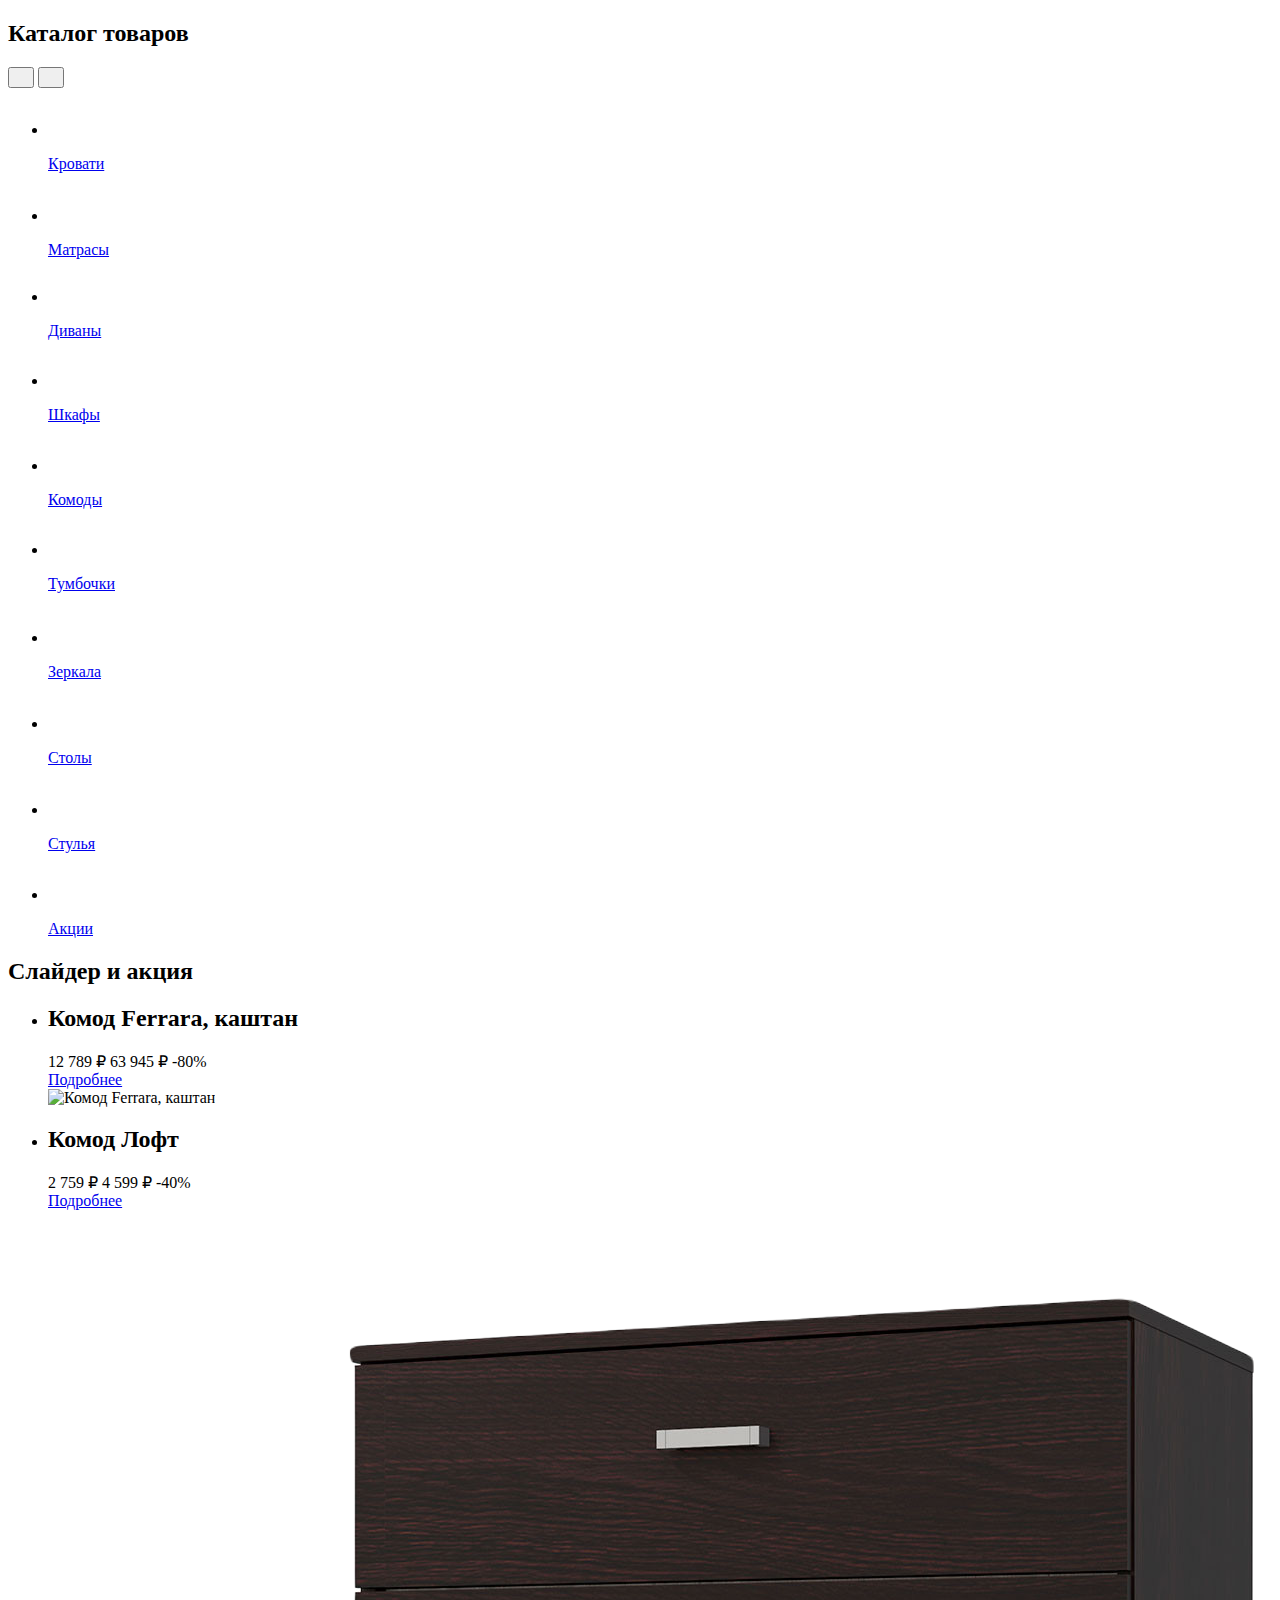
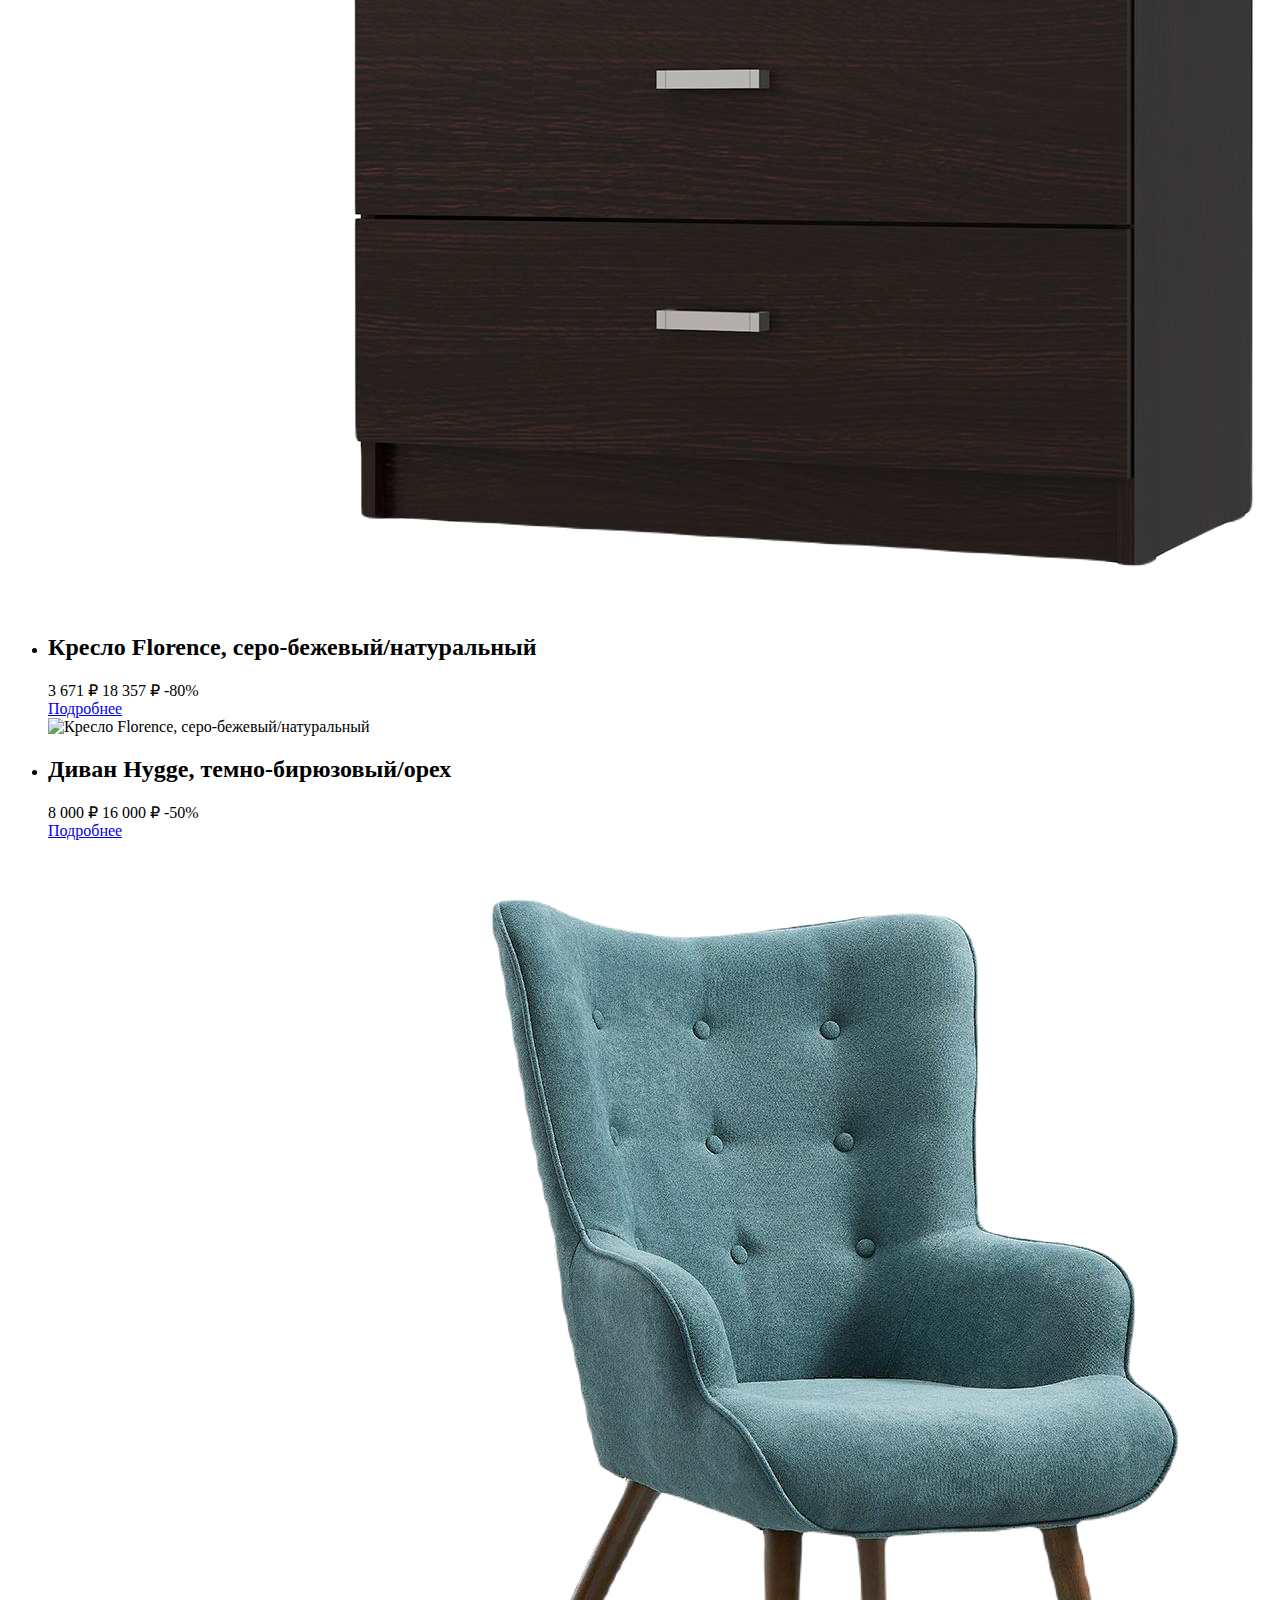
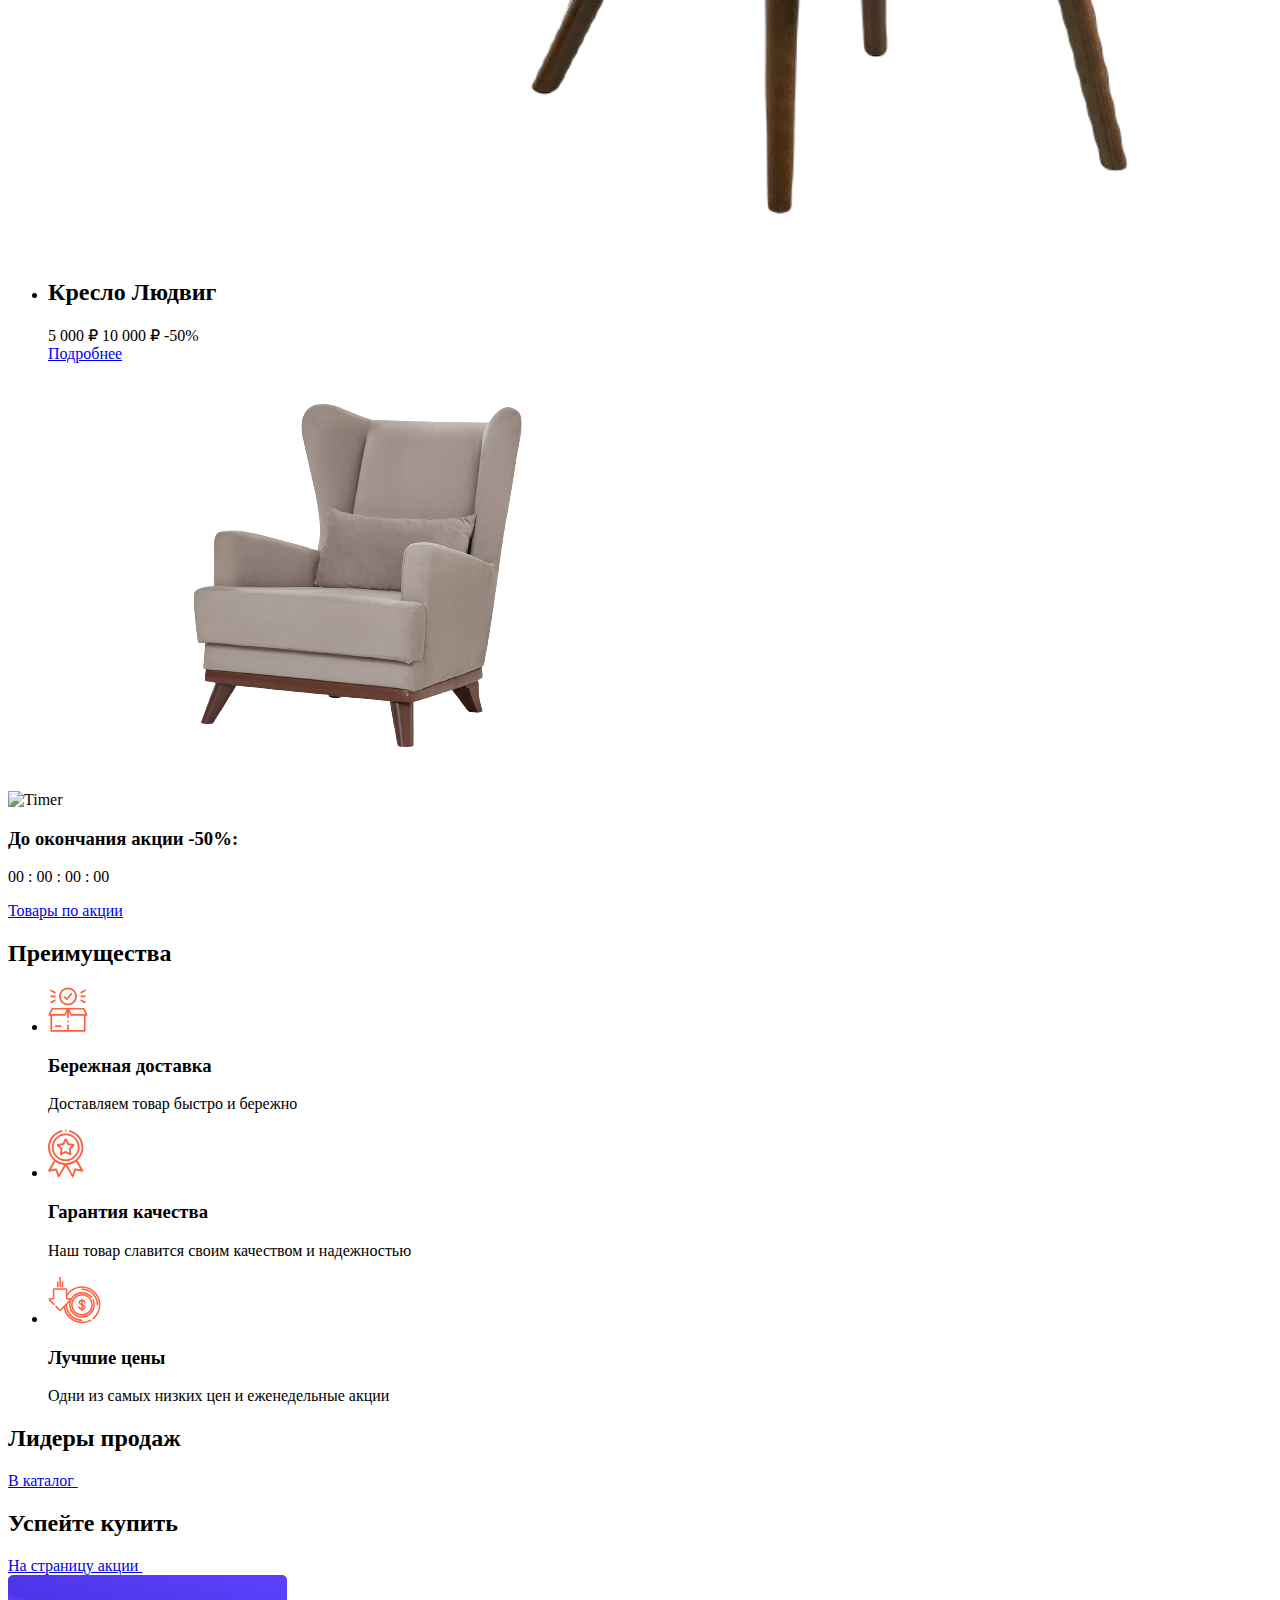
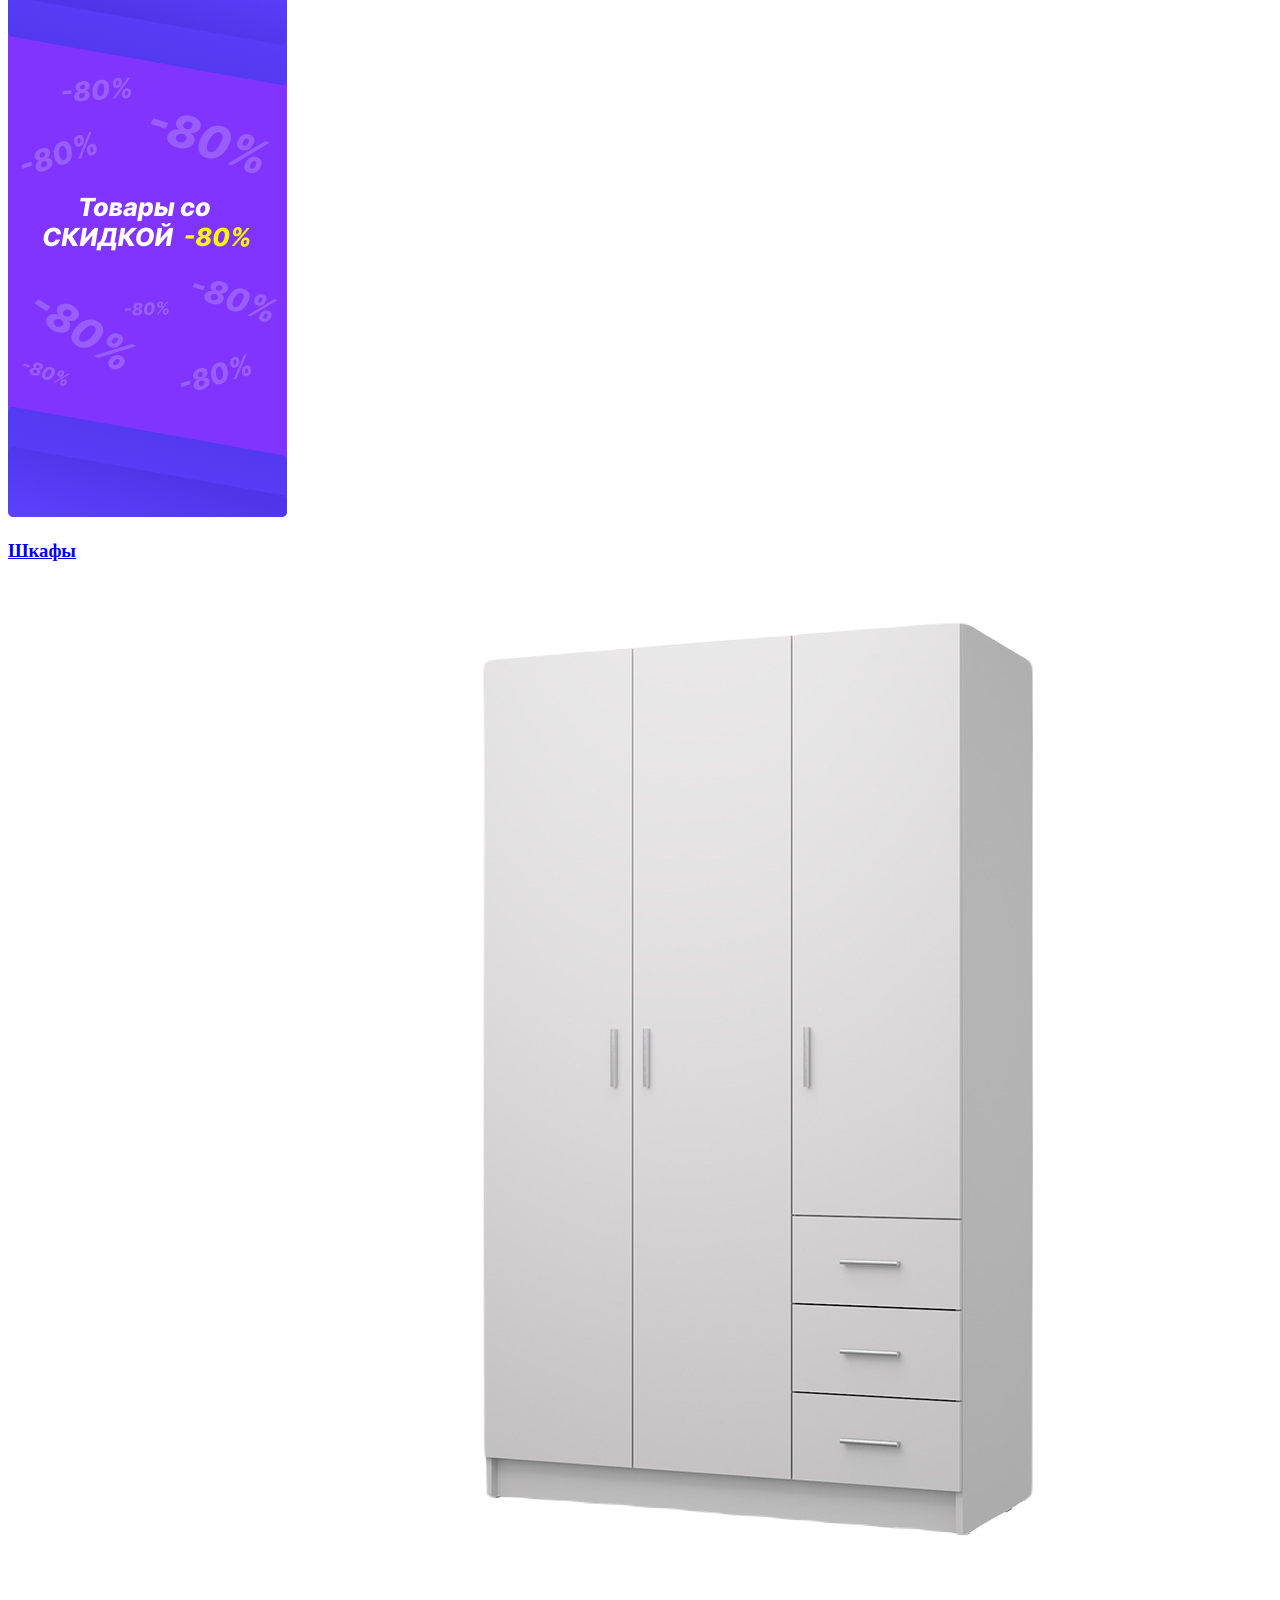
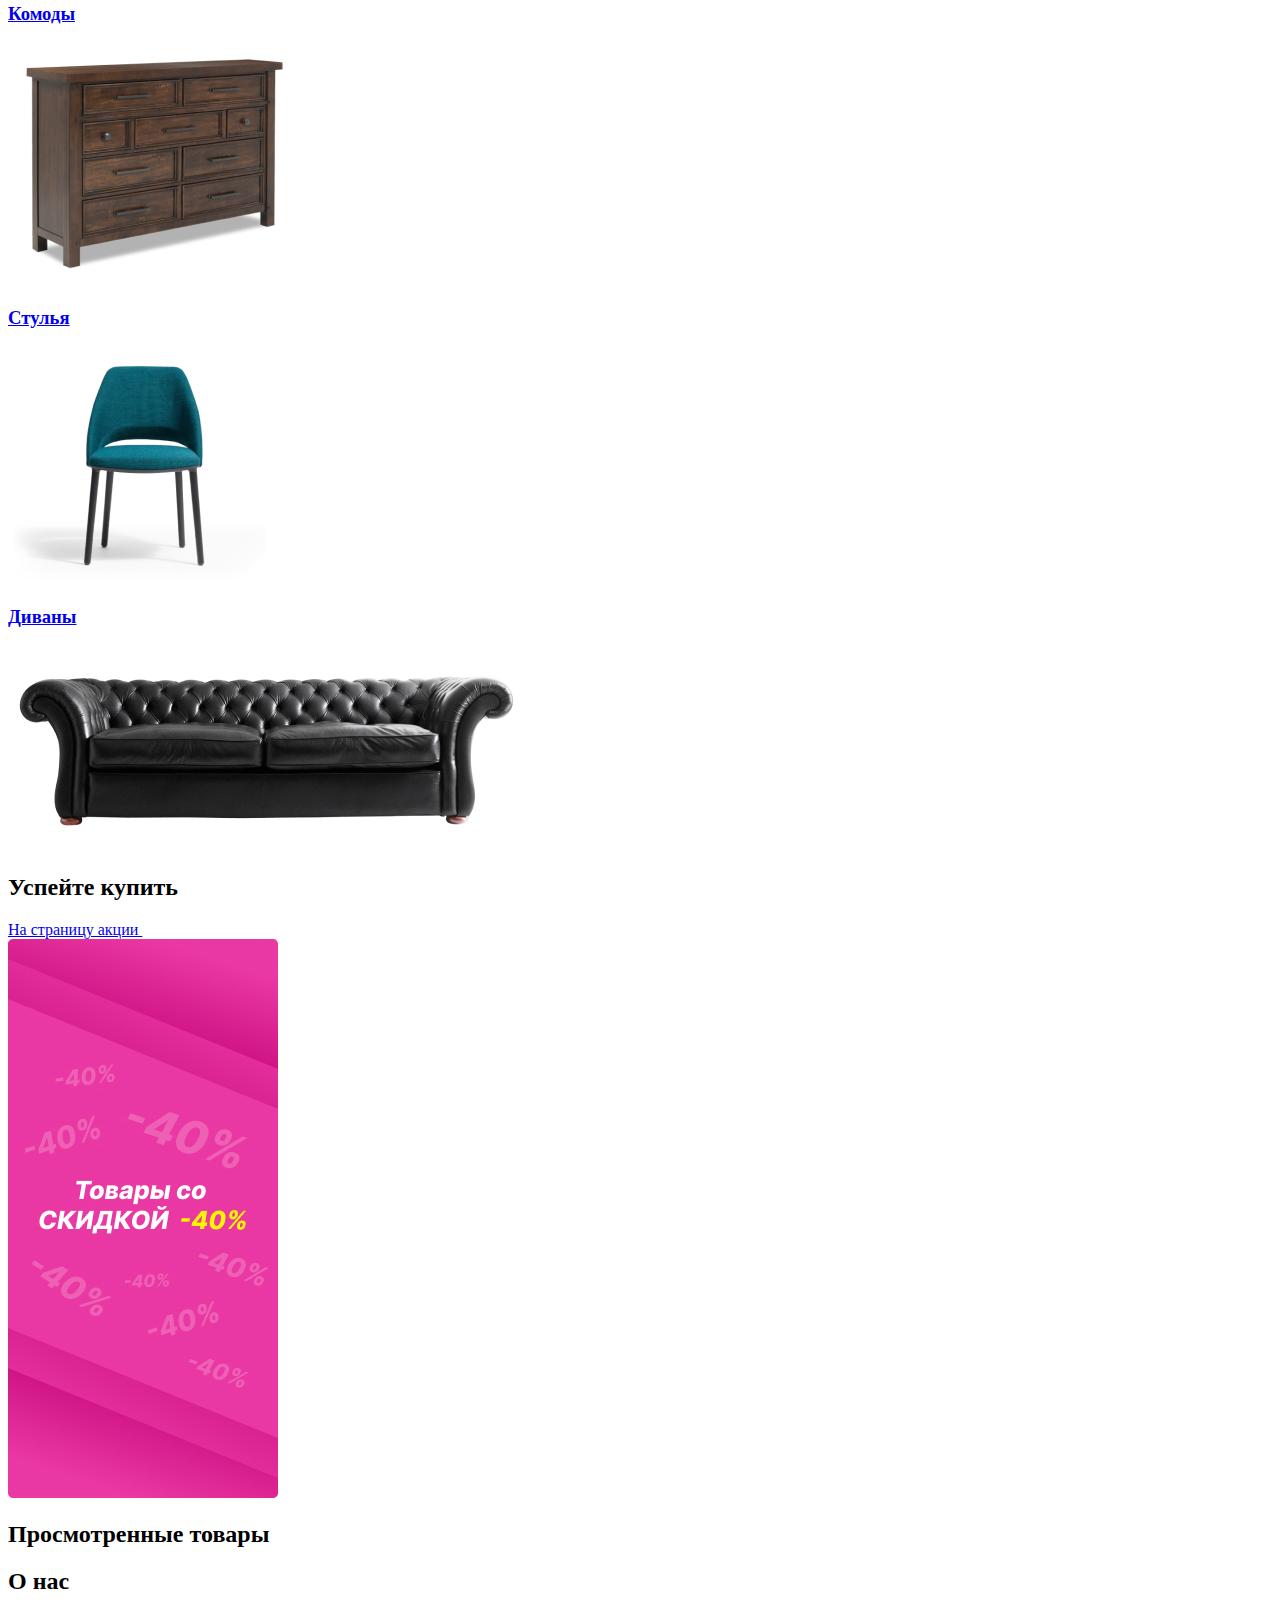
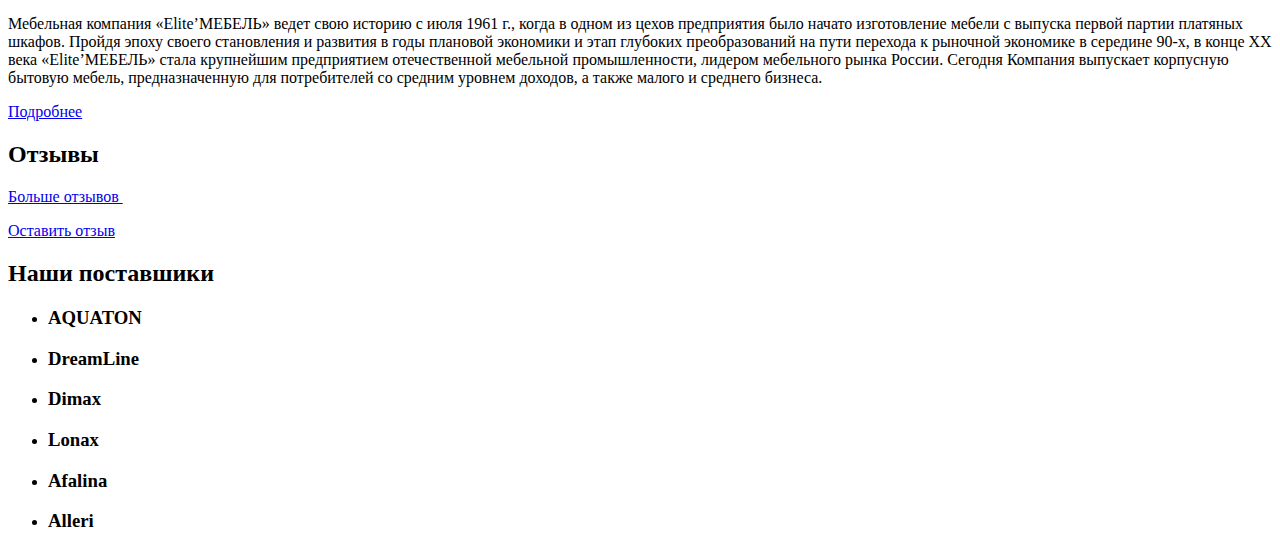
==== commit a5f127d4: "Правки" ====
--- a/index.html
+++ b/index.html
@@ -5,13 +5,13 @@
     <meta http-equiv="X-UA-Compatible" content="IE=edge">
     <meta name="viewport" content="width=device-width, initial-scale=1.0">
     <title>Elite Shop</title>
-    <link rel="icon" href="images/icon.svg">
+    <link rel="icon" href="Online-Store/images/icon.svg">
     <link rel = "stylesheet" href = " https://unpkg.com/simplebar@latest/dist/simplebar.css"/>
     <link rel="stylesheet" href="fonts/fonts.css">
     <base href="/">
-    <link rel="stylesheet" href="css/style.css">
-    <link rel="stylesheet" href="css/blocks.css" type="text/css">
-    <link rel="stylesheet" href="css/adaptation/adaptation.css">
+    <link rel="stylesheet" href="Online-Store/css/style.css">
+    <link rel="stylesheet" href="Online-Store/css/blocks.css" type="text/css">
+    <link rel="stylesheet" href="Online-Store/css/adaptation/adaptation.css">
     
 </head>
 <body>
@@ -426,14 +426,14 @@
     </main>
     
     <script  src = " https://unpkg.com/simplebar@latest/dist/simplebar.min.js " ></script> 
-    <script src="Online-Storejs/catalog-slider.js"></script>
-    <script src="Online-Storejs/js/review.js"></script>
-    <script src="Online-Storejs/js/slider.js"></script>
-    <script src="Online-Storejs/js/timer.js"></script>
-    <script src="Online-Storejs/js/card.js"></script>
-    <script src="Online-Storejs/js/modal.js"></script>
-    <script src="Online-Storejs/js/header.js"></script>
-    <script src="Online-Storejs/js/footer.js"></script>
-    <script src="Online-Storejs/js/script.js"></script>
+    <script src="Online-Store/catalog-slider.js"></script>
+    <script src="Online-Store/js/review.js"></script>
+    <script src="Online-Store/js/slider.js"></script>
+    <script src="Online-Store/js/timer.js"></script>
+    <script src="Online-Store/js/card.js"></script>
+    <script src="Online-Store/js/modal.js"></script>
+    <script src="Online-Store/js/header.js"></script>
+    <script src="Online-Store/js/footer.js"></script>
+    <script src="Online-Store/js/script.js"></script>
 </body>
 </html>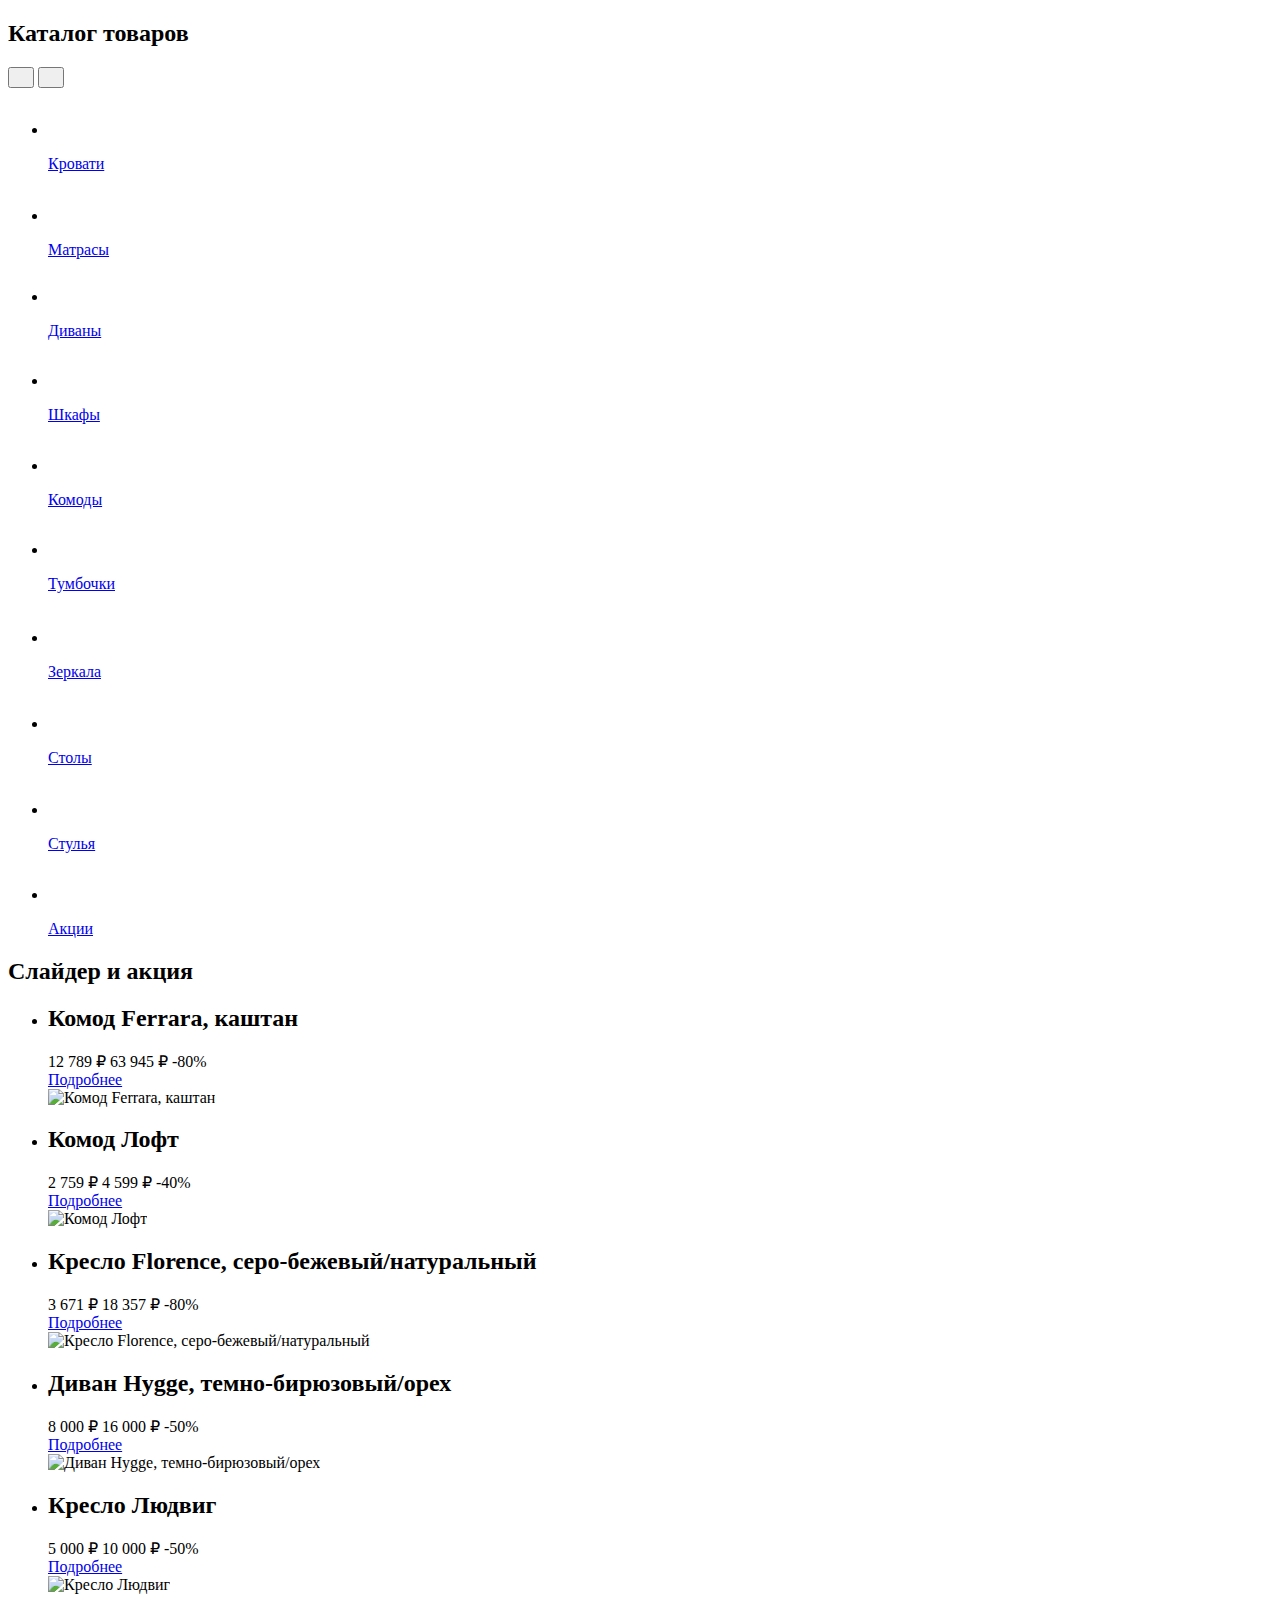
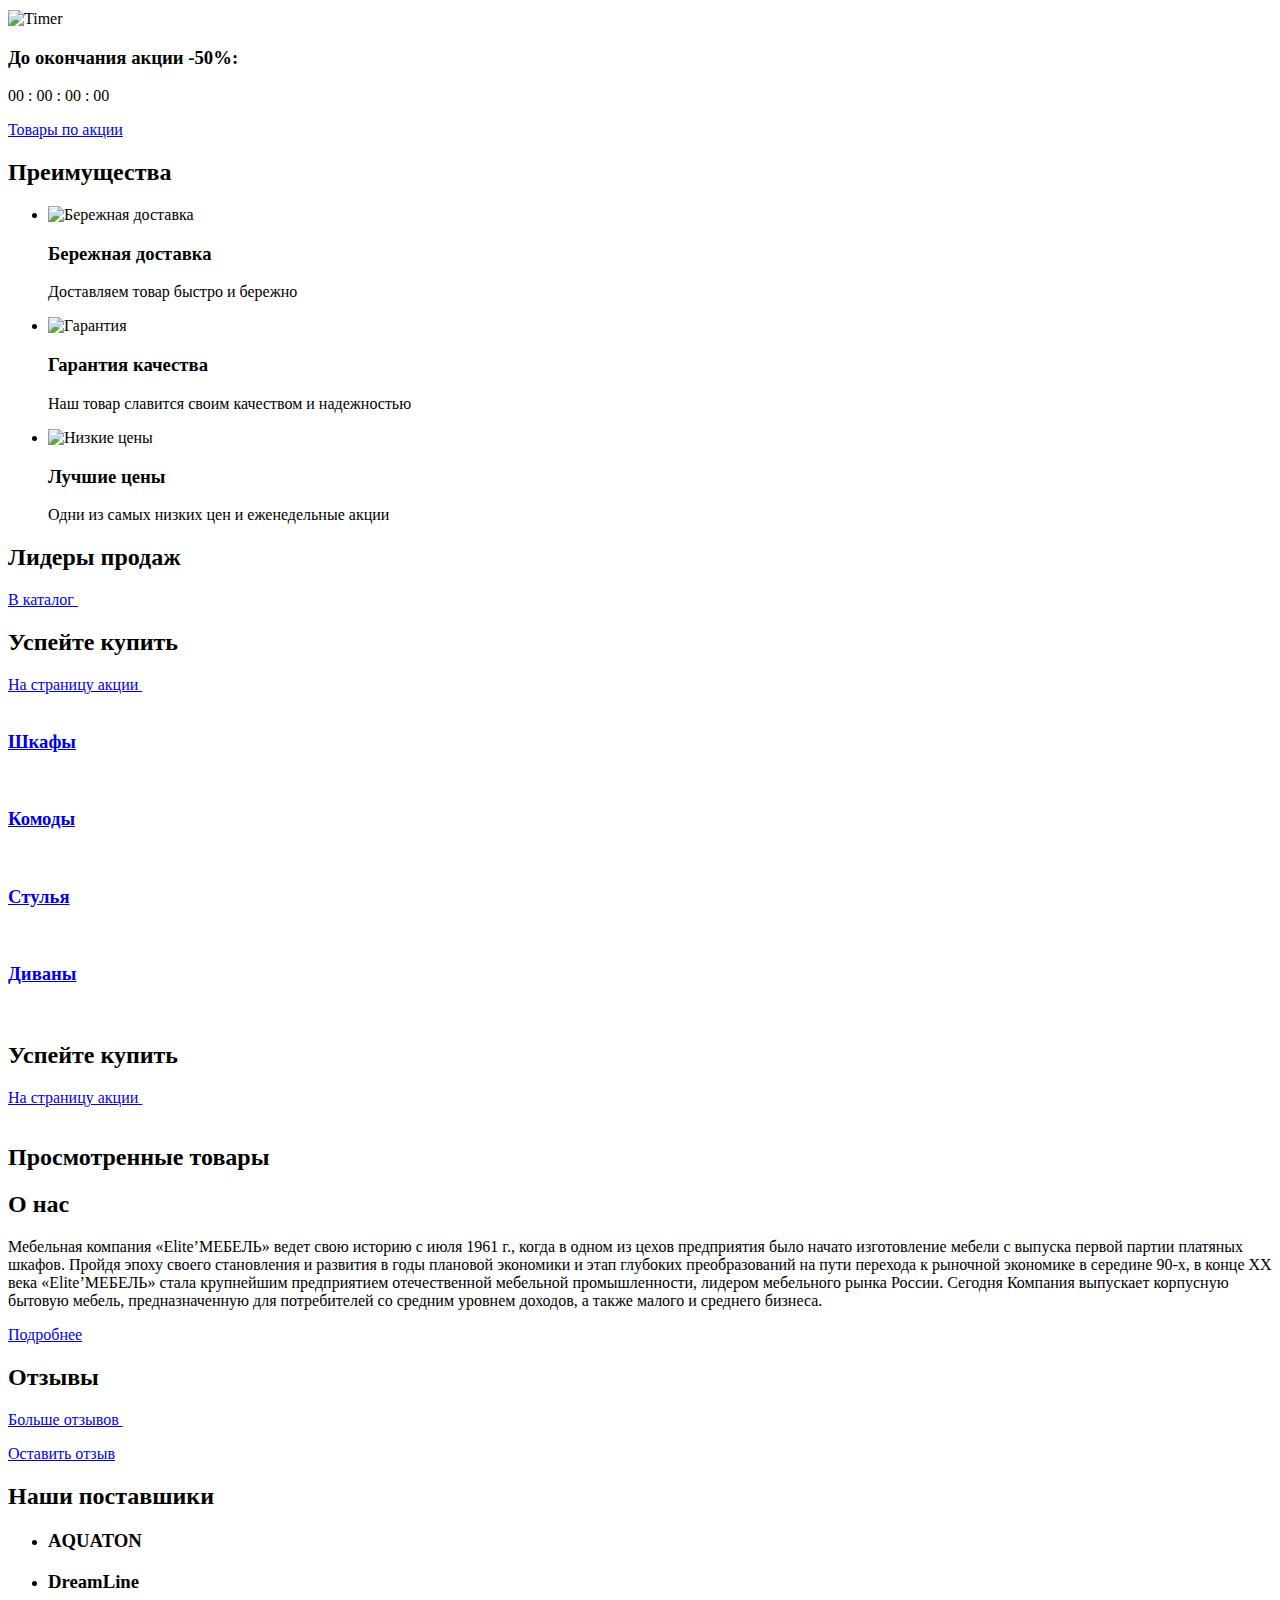
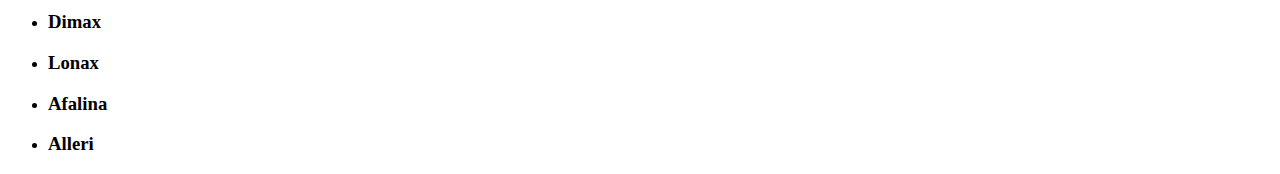
==== commit 85e4d9df: "Правки" ====
--- a/index.html
+++ b/index.html
@@ -189,7 +189,7 @@
                             </div>
                             <div class="es-slider__right-content">
                                 <div class="es-slider__image-container">
-                                    <img class="es-slider__image" src="./images/product-images/product17/image1.png" alt="Комод Ferrara, каштан">
+                                    <img class="es-slider__image" src="Online-Store/images/product-images/product17/image1.png" alt="Комод Ferrara, каштан">
                                 </div>
                             </div>
                         </li>   
@@ -205,7 +205,7 @@
                             </div>
                             <div class="es-slider__right-content">
                                 <div class="es-slider__image-container">
-                                    <img class="es-slider__image" src="/images/product-images/product3/image1.png" alt="Комод Лофт">
+                                    <img class="es-slider__image" src="Online-Store/images/product-images/product3/image1.png" alt="Комод Лофт">
                                 </div>
                             </div>
                         </li>   
@@ -221,7 +221,7 @@
                             </div>
                             <div class="es-slider__right-content">
                                 <div class="es-slider__image-container">
-                                    <img class="es-slider__image" src="images/product-images/product15/image1.png" alt="Кресло Florence, серо-бежевый/натуральный">
+                                    <img class="es-slider__image" src="Online-Store/images/product-images/product15/image1.png" alt="Кресло Florence, серо-бежевый/натуральный">
                                 </div>
                             </div>
                         </li>
@@ -237,7 +237,7 @@
                             </div>
                             <div class="es-slider__right-content">
                                 <div class="es-slider__image-container">
-                                    <img class="es-slider__image" src="images/product-images/product2/image1.png" alt="Диван Hygge, темно-бирюзовый/орех">
+                                    <img class="es-slider__image" src="Online-Store/images/product-images/product2/image1.png" alt="Диван Hygge, темно-бирюзовый/орех">
                                 </div>
                             </div>
                         </li>   
@@ -253,7 +253,7 @@
                             </div>
                             <div class="es-slider__right-content">
                                 <div class="es-slider__image-container">
-                                    <img class="es-slider__image" src="images/product-images/product1/image1.png" alt="Кресло Людвиг">
+                                    <img class="es-slider__image" src="Online-Store/images/product-images/product1/image1.png" alt="Кресло Людвиг">
                                 </div>
                             </div>
                         </li>  
@@ -263,7 +263,7 @@
                 </div>
                 <div class="es-timer">
                     <div class="es-timer-content">
-                        <img class="es-timer__image" height="62" width="62" src="images/clock.png" alt="Timer">
+                        <img class="es-timer__image" height="62" width="62" src="Online-Store/images/clock.png" alt="Timer">
                         <h3 class="es-timer__title">До окончания акции -50%:</h3>
                         <div class="es-timer__time">
                             <p class="es-timer__time-content">
@@ -282,21 +282,21 @@
                 <h2 class="element-invisible">Преимущества</h2>
                 <ul class="es-advantages__list">
                     <li class="es-advantages__item">
-                        <img class="es-advantages__img" src="images/delivery.svg" width="40" height="45" alt="Бережная доставка">
+                        <img class="es-advantages__img" src="Online-Store/images/delivery.svg" width="40" height="45" alt="Бережная доставка">
                         <div class="es-advantages__text-content">
                             <h3 class="es-title--h3 es-advantages__title">Бережная доставка</h3>
                             <p class="es-text es-advantages__description">Доставляем товар быстро и бережно</p>
                         </div>
                     </li>
                     <li class="es-advantages__item">
-                        <img class="es-advantages__img" src="images/guarantee.svg" width="36" height="49" alt="Гарантия">
+                        <img class="es-advantages__img" src="Online-Store/images/guarantee.svg" width="36" height="49" alt="Гарантия">
                         <div class="es-advantages__text-content">
                             <h3 class="es-title--h3 es-advantages__title">Гарантия качества</h3>
                             <p class="es-text es-advantages__description">Наш товар славится своим качеством и надежностью</p>
                         </div>
                                             </li>
                     <li class="es-advantages__item">
-                        <img class="es-advantages__img" src="images/price.svg" width="53" height="48" alt="Низкие цены">
+                        <img class="es-advantages__img" src="Online-Store/images/price.svg" width="53" height="48" alt="Низкие цены">
                         <div class="es-advantages__text-content">
                             <h3 class="es-title--h3 es-advantages__title">Лучшие цены</h3>
                             <p class="es-text es-advantages__description">Одни из самых низких цен и еженедельные акции</p>
@@ -330,7 +330,7 @@
 
                 <div class="es-grid-container--discount">
                     <div class="es-discount__banner">
-                        <img class="es-discount__banner-image" src="images/banners/banner1.jpg" alt="">
+                        <img class="es-discount__banner-image" src="Online-Store/images/banners/banner1.jpg" alt="">
                     </div>
 
                     <ul class="es-discount__small-cards-list-1 es-grid-container--discount-cards">
@@ -341,19 +341,19 @@
             <section class="popular-categories es-grid-container--popular-categories es-margin-top80">
                 <a class="popular-categories__category" href="/catalog.html" onclick="saveFilterProps('Шкафы', 'Категории')" onauxclick="saveFilterProps('Шкафы', 'Категории')">
                     <h3 class="popular-categories__category-title">Шкафы</h3>
-                    <img src="images/product-images/product4/image1.png" alt="">
+                    <img src="Online-Store/images/product-images/product4/image1.png" alt="">
                 </a>
                 <a class="popular-categories__category" href="/catalog.html" onclick="saveFilterProps('Комоды', 'Категории')" onauxclick="saveFilterProps('Комоды', 'Категории')">
                     <h3 class="popular-categories__category-title">Комоды</h3>
-                    <img src="images/product-images/dressers.png" alt="">
+                    <img src="Online-Store/images/product-images/dressers.png" alt="">
                 </a>
                 <a class="popular-categories__category" href="/catalog.html" onclick="saveFilterProps('Стулья', 'Категории')" onauxclick="saveFilterProps('Стулья', 'Категории')">
                     <h3 class="popular-categories__category-title">Стулья</h3>
-                    <img src="images/product-images/chairs.png" alt="">
+                    <img src="Online-Store/images/product-images/chairs.png" alt="">
                 </a>
                 <a class="popular-categories__category" href="/catalog.html" onclick="saveFilterProps('Диваны', 'Категории')" onauxclick="saveFilterProps('Диваны', 'Категории')">
                     <h3 class="popular-categories__category-title">Диваны</h3>
-                    <img src="images/product-images/sofas.png" alt="">
+                    <img src="Online-Store/images/product-images/sofas.png" alt="">
                 </a>
             </section>
 
@@ -369,7 +369,7 @@
 
                 <div class="es-grid-container--discount es-grid-container--discount-2">
                     <div class="es-discount__banner es-discount-2__banner">
-                        <img class="es-discount__banner-image" src="images/banners/banner2.jpg" alt="">
+                        <img class="es-discount__banner-image" src="Online-Store/images/banners/banner2.jpg" alt="">
                     </div>
 
                     <ul class="es-discount__small-cards-list-2 es-grid-container--discount-cards es-discount-2__small-cards-list">
@@ -395,7 +395,7 @@
             <section class="es-block-reviews es-margin-top80">
                 <div class="es-title-and-button es-margin-bottom">
                     <h2 class="es-title--h2">Отзывы</h2>
-                    <a class="es-btn-arrow" href="reviews.html">Больше отзывов
+                    <a class="es-btn-arrow" href="Online-Store/reviews.html">Больше отзывов
                         <svg class="es-btn-arrow__img" width="49" height="8" viewBox="0 0 49 8" fill="none" xmlns="http://www.w3.org/2000/svg">
                             <path d="M48.3536 4.35355C48.5488 4.15829 48.5488 3.8417 48.3536 3.64644L45.1716 0.464462C44.9763 0.2692 44.6597 0.2692 44.4645 0.464462C44.2692 0.659724 44.2692 0.976307 44.4645 1.17157L47.2929 4L44.4645 6.82842C44.2692 7.02369 44.2692 7.34027 44.4645 7.53553C44.6597 7.73079 44.9763 7.73079 45.1716 7.53553L48.3536 4.35355ZM4.37114e-08 4.5L48 4.5L48 3.5L-4.37114e-08 3.5L4.37114e-08 4.5Z"/>
                         </svg>
@@ -405,7 +405,7 @@
                 <ul class="es-grid-container--reviews">
                     
                 </ul>
-                <a class="es-btn es-btn--size-normal es-btn--style-inherit-orange es-btn--link es-review__btn" href="reviews.html">Оставить отзыв</a>
+                <a class="es-btn es-btn--size-normal es-btn--style-inherit-orange es-btn--link es-review__btn" href="Online-Store/reviews.html">Оставить отзыв</a>
             </section>
 
             <section class="es-suppliers es-margin-top80">
@@ -426,7 +426,7 @@
     </main>
     
     <script  src = " https://unpkg.com/simplebar@latest/dist/simplebar.min.js " ></script> 
-    <script src="Online-Store/catalog-slider.js"></script>
+    <script src="Online-Store/js/catalog-slider.js"></script>
     <script src="Online-Store/js/review.js"></script>
     <script src="Online-Store/js/slider.js"></script>
     <script src="Online-Store/js/timer.js"></script>
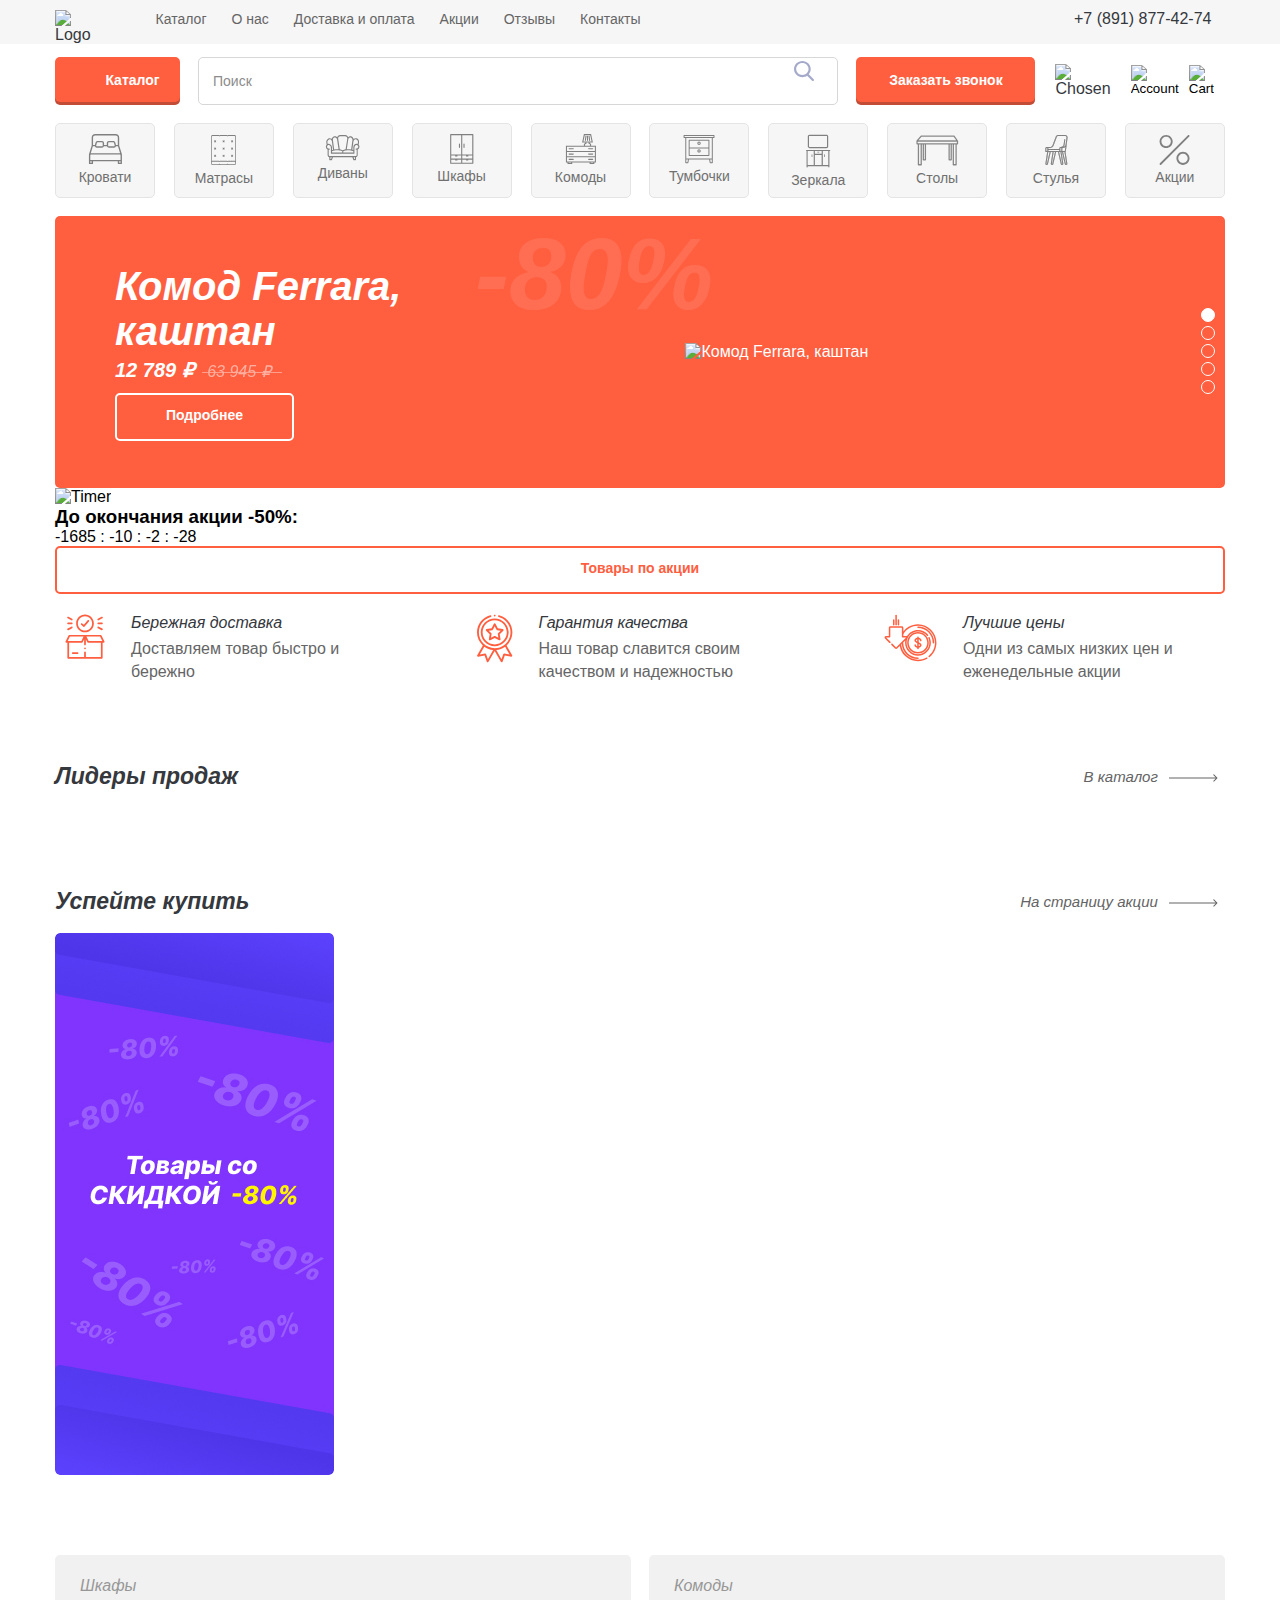
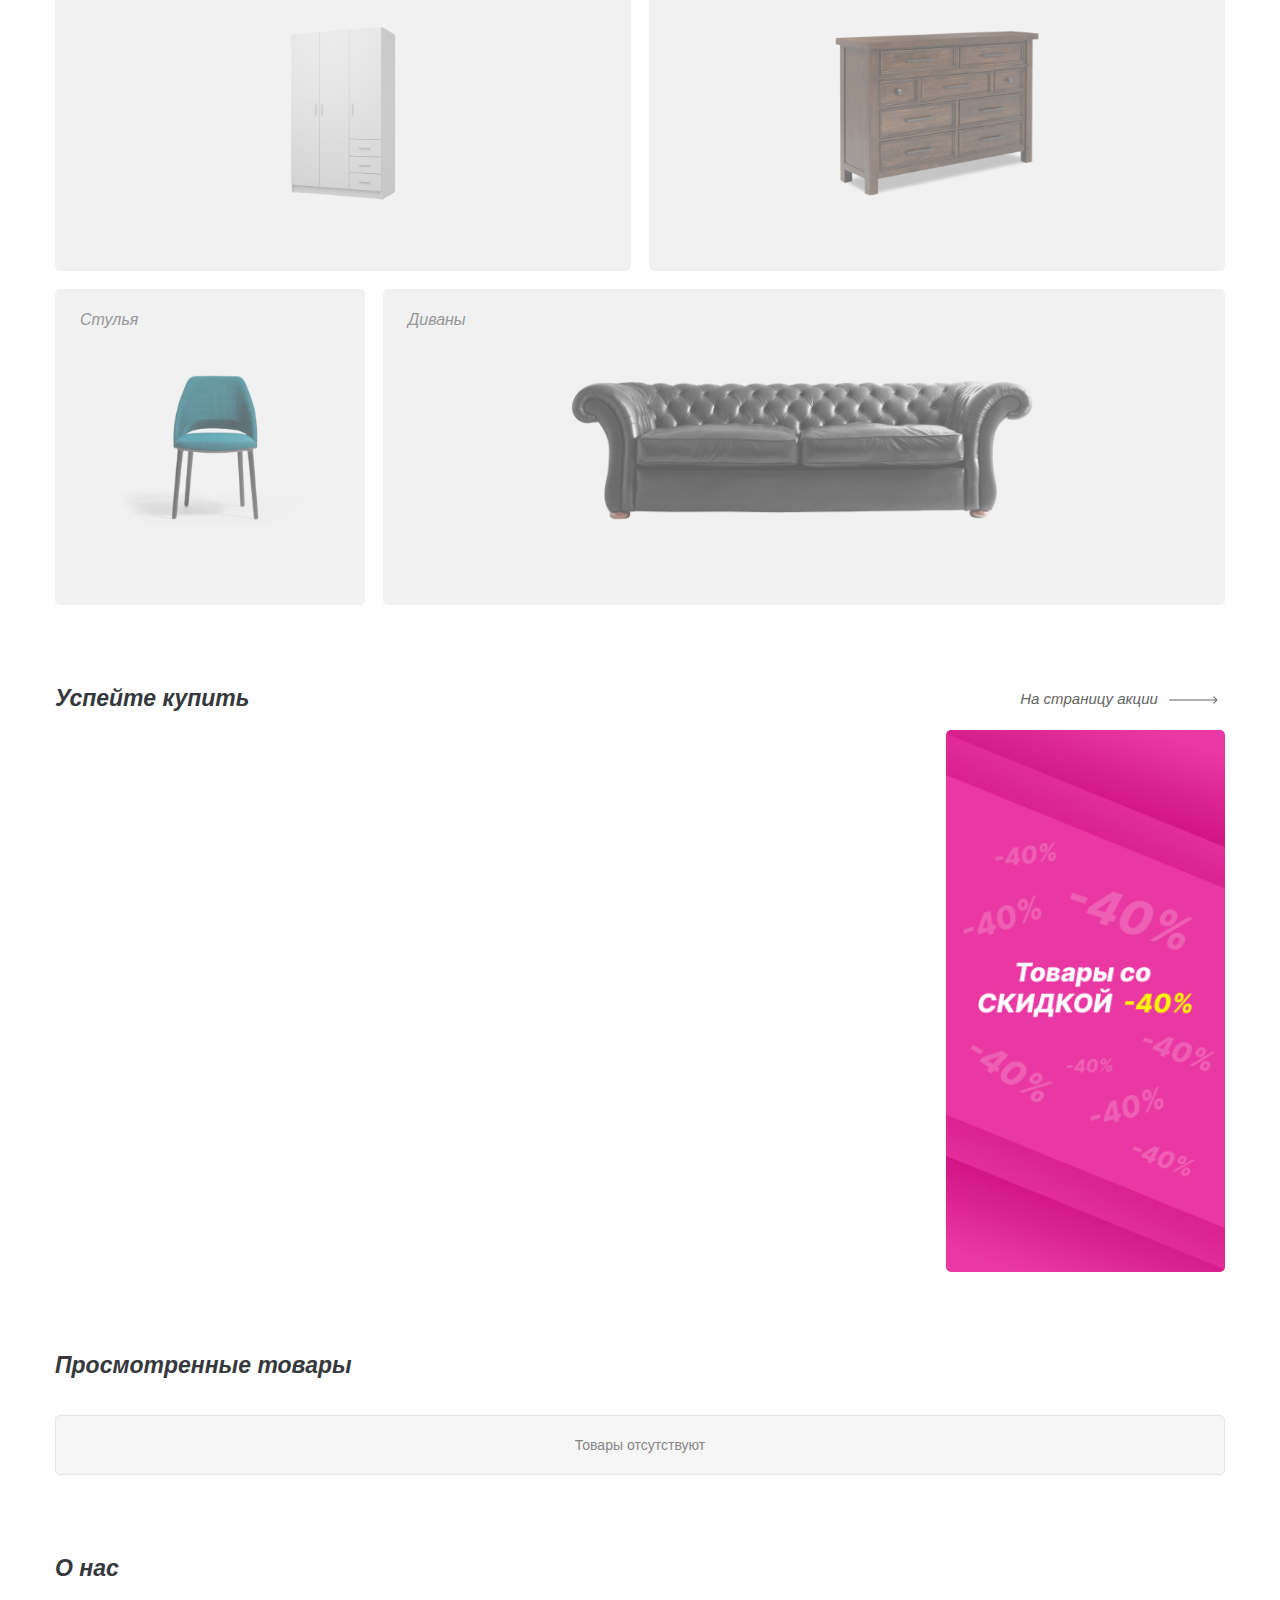
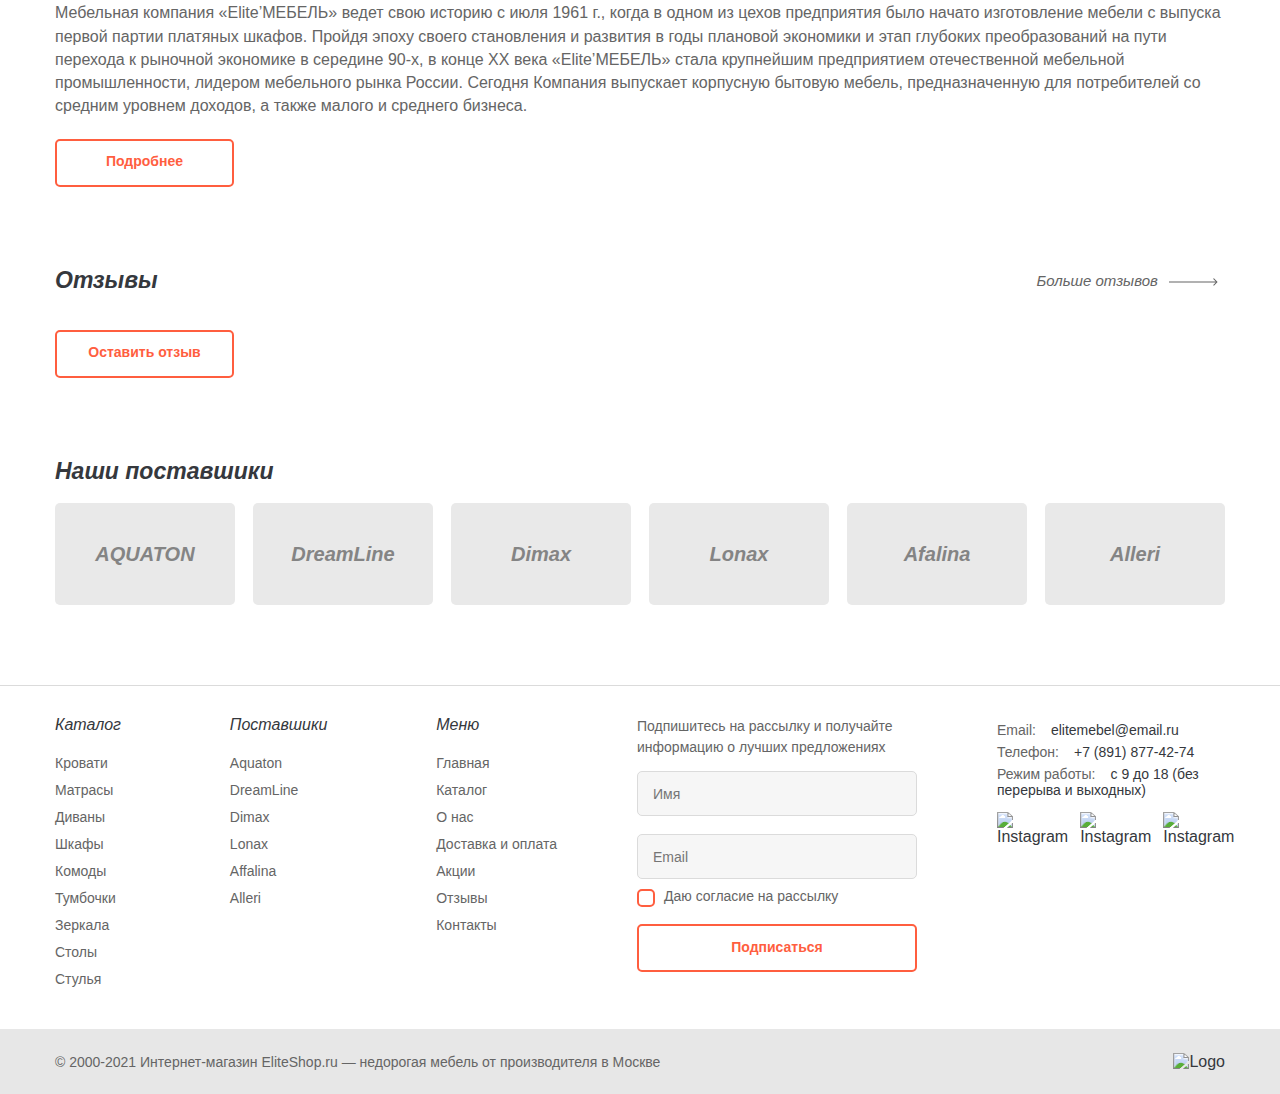
==== commit c25c8655: "Правки" ====
--- a/index.html
+++ b/index.html
@@ -5,13 +5,12 @@
     <meta http-equiv="X-UA-Compatible" content="IE=edge">
     <meta name="viewport" content="width=device-width, initial-scale=1.0">
     <title>Elite Shop</title>
-    <link rel="icon" href="Online-Store/images/icon.svg">
+    <link rel="icon" href="images/icon.svg">
     <link rel = "stylesheet" href = " https://unpkg.com/simplebar@latest/dist/simplebar.css"/>
     <link rel="stylesheet" href="fonts/fonts.css">
     <base href="/">
-    <link rel="stylesheet" href="Online-Store/css/style.css">
-    <link rel="stylesheet" href="Online-Store/css/blocks.css" type="text/css">
-    <link rel="stylesheet" href="Online-Store/css/adaptation/adaptation.css">
+    <link rel="stylesheet" href="css/style.css">
+    <link rel="stylesheet" href="css/blocks.css" type="text/css">
     
 </head>
 <body>
@@ -189,7 +188,7 @@
                             </div>
                             <div class="es-slider__right-content">
                                 <div class="es-slider__image-container">
-                                    <img class="es-slider__image" src="Online-Store/images/product-images/product17/image1.png" alt="Комод Ferrara, каштан">
+                                    <img class="es-slider__image" src="images/product-images/product17/image1.png" alt="Комод Ferrara, каштан">
                                 </div>
                             </div>
                         </li>   
@@ -205,7 +204,7 @@
                             </div>
                             <div class="es-slider__right-content">
                                 <div class="es-slider__image-container">
-                                    <img class="es-slider__image" src="Online-Store/images/product-images/product3/image1.png" alt="Комод Лофт">
+                                    <img class="es-slider__image" src="images/product-images/product3/image1.png" alt="Комод Лофт">
                                 </div>
                             </div>
                         </li>   
@@ -221,7 +220,7 @@
                             </div>
                             <div class="es-slider__right-content">
                                 <div class="es-slider__image-container">
-                                    <img class="es-slider__image" src="Online-Store/images/product-images/product15/image1.png" alt="Кресло Florence, серо-бежевый/натуральный">
+                                    <img class="es-slider__image" src="images/product-images/product15/image1.png" alt="Кресло Florence, серо-бежевый/натуральный">
                                 </div>
                             </div>
                         </li>
@@ -237,7 +236,7 @@
                             </div>
                             <div class="es-slider__right-content">
                                 <div class="es-slider__image-container">
-                                    <img class="es-slider__image" src="Online-Store/images/product-images/product2/image1.png" alt="Диван Hygge, темно-бирюзовый/орех">
+                                    <img class="es-slider__image" src="images/product-images/product2/image1.png" alt="Диван Hygge, темно-бирюзовый/орех">
                                 </div>
                             </div>
                         </li>   
@@ -253,7 +252,7 @@
                             </div>
                             <div class="es-slider__right-content">
                                 <div class="es-slider__image-container">
-                                    <img class="es-slider__image" src="Online-Store/images/product-images/product1/image1.png" alt="Кресло Людвиг">
+                                    <img class="es-slider__image" src="images/product-images/product1/image1.png" alt="Кресло Людвиг">
                                 </div>
                             </div>
                         </li>  
@@ -263,7 +262,7 @@
                 </div>
                 <div class="es-timer">
                     <div class="es-timer-content">
-                        <img class="es-timer__image" height="62" width="62" src="Online-Store/images/clock.png" alt="Timer">
+                        <img class="es-timer__image" height="62" width="62" src="images/clock.png" alt="Timer">
                         <h3 class="es-timer__title">До окончания акции -50%:</h3>
                         <div class="es-timer__time">
                             <p class="es-timer__time-content">
@@ -282,21 +281,21 @@
                 <h2 class="element-invisible">Преимущества</h2>
                 <ul class="es-advantages__list">
                     <li class="es-advantages__item">
-                        <img class="es-advantages__img" src="Online-Store/images/delivery.svg" width="40" height="45" alt="Бережная доставка">
+                        <img class="es-advantages__img" src="images/delivery.svg" width="40" height="45" alt="Бережная доставка">
                         <div class="es-advantages__text-content">
                             <h3 class="es-title--h3 es-advantages__title">Бережная доставка</h3>
                             <p class="es-text es-advantages__description">Доставляем товар быстро и бережно</p>
                         </div>
                     </li>
                     <li class="es-advantages__item">
-                        <img class="es-advantages__img" src="Online-Store/images/guarantee.svg" width="36" height="49" alt="Гарантия">
+                        <img class="es-advantages__img" src="images/guarantee.svg" width="36" height="49" alt="Гарантия">
                         <div class="es-advantages__text-content">
                             <h3 class="es-title--h3 es-advantages__title">Гарантия качества</h3>
                             <p class="es-text es-advantages__description">Наш товар славится своим качеством и надежностью</p>
                         </div>
                                             </li>
                     <li class="es-advantages__item">
-                        <img class="es-advantages__img" src="Online-Store/images/price.svg" width="53" height="48" alt="Низкие цены">
+                        <img class="es-advantages__img" src="images/price.svg" width="53" height="48" alt="Низкие цены">
                         <div class="es-advantages__text-content">
                             <h3 class="es-title--h3 es-advantages__title">Лучшие цены</h3>
                             <p class="es-text es-advantages__description">Одни из самых низких цен и еженедельные акции</p>
@@ -330,7 +329,7 @@
 
                 <div class="es-grid-container--discount">
                     <div class="es-discount__banner">
-                        <img class="es-discount__banner-image" src="Online-Store/images/banners/banner1.jpg" alt="">
+                        <img class="es-discount__banner-image" src="images/banners/banner1.jpg" alt="">
                     </div>
 
                     <ul class="es-discount__small-cards-list-1 es-grid-container--discount-cards">
@@ -341,19 +340,19 @@
             <section class="popular-categories es-grid-container--popular-categories es-margin-top80">
                 <a class="popular-categories__category" href="/catalog.html" onclick="saveFilterProps('Шкафы', 'Категории')" onauxclick="saveFilterProps('Шкафы', 'Категории')">
                     <h3 class="popular-categories__category-title">Шкафы</h3>
-                    <img src="Online-Store/images/product-images/product4/image1.png" alt="">
+                    <img src="images/product-images/product4/image1.png" alt="">
                 </a>
                 <a class="popular-categories__category" href="/catalog.html" onclick="saveFilterProps('Комоды', 'Категории')" onauxclick="saveFilterProps('Комоды', 'Категории')">
                     <h3 class="popular-categories__category-title">Комоды</h3>
-                    <img src="Online-Store/images/product-images/dressers.png" alt="">
+                    <img src="images/product-images/dressers.png" alt="">
                 </a>
                 <a class="popular-categories__category" href="/catalog.html" onclick="saveFilterProps('Стулья', 'Категории')" onauxclick="saveFilterProps('Стулья', 'Категории')">
                     <h3 class="popular-categories__category-title">Стулья</h3>
-                    <img src="Online-Store/images/product-images/chairs.png" alt="">
+                    <img src="images/product-images/chairs.png" alt="">
                 </a>
                 <a class="popular-categories__category" href="/catalog.html" onclick="saveFilterProps('Диваны', 'Категории')" onauxclick="saveFilterProps('Диваны', 'Категории')">
                     <h3 class="popular-categories__category-title">Диваны</h3>
-                    <img src="Online-Store/images/product-images/sofas.png" alt="">
+                    <img src="images/product-images/sofas.png" alt="">
                 </a>
             </section>
 
@@ -369,7 +368,7 @@
 
                 <div class="es-grid-container--discount es-grid-container--discount-2">
                     <div class="es-discount__banner es-discount-2__banner">
-                        <img class="es-discount__banner-image" src="Online-Store/images/banners/banner2.jpg" alt="">
+                        <img class="es-discount__banner-image" src="images/banners/banner2.jpg" alt="">
                     </div>
 
                     <ul class="es-discount__small-cards-list-2 es-grid-container--discount-cards es-discount-2__small-cards-list">
@@ -395,7 +394,7 @@
             <section class="es-block-reviews es-margin-top80">
                 <div class="es-title-and-button es-margin-bottom">
                     <h2 class="es-title--h2">Отзывы</h2>
-                    <a class="es-btn-arrow" href="Online-Store/reviews.html">Больше отзывов
+                    <a class="es-btn-arrow" href="reviews.html">Больше отзывов
                         <svg class="es-btn-arrow__img" width="49" height="8" viewBox="0 0 49 8" fill="none" xmlns="http://www.w3.org/2000/svg">
                             <path d="M48.3536 4.35355C48.5488 4.15829 48.5488 3.8417 48.3536 3.64644L45.1716 0.464462C44.9763 0.2692 44.6597 0.2692 44.4645 0.464462C44.2692 0.659724 44.2692 0.976307 44.4645 1.17157L47.2929 4L44.4645 6.82842C44.2692 7.02369 44.2692 7.34027 44.4645 7.53553C44.6597 7.73079 44.9763 7.73079 45.1716 7.53553L48.3536 4.35355ZM4.37114e-08 4.5L48 4.5L48 3.5L-4.37114e-08 3.5L4.37114e-08 4.5Z"/>
                         </svg>
@@ -405,7 +404,7 @@
                 <ul class="es-grid-container--reviews">
                     
                 </ul>
-                <a class="es-btn es-btn--size-normal es-btn--style-inherit-orange es-btn--link es-review__btn" href="Online-Store/reviews.html">Оставить отзыв</a>
+                <a class="es-btn es-btn--size-normal es-btn--style-inherit-orange es-btn--link es-review__btn" href="reviews.html">Оставить отзыв</a>
             </section>
 
             <section class="es-suppliers es-margin-top80">
@@ -426,14 +425,14 @@
     </main>
     
     <script  src = " https://unpkg.com/simplebar@latest/dist/simplebar.min.js " ></script> 
-    <script src="Online-Store/js/catalog-slider.js"></script>
-    <script src="Online-Store/js/review.js"></script>
-    <script src="Online-Store/js/slider.js"></script>
-    <script src="Online-Store/js/timer.js"></script>
-    <script src="Online-Store/js/card.js"></script>
-    <script src="Online-Store/js/modal.js"></script>
-    <script src="Online-Store/js/header.js"></script>
-    <script src="Online-Store/js/footer.js"></script>
-    <script src="Online-Store/js/script.js"></script>
+    <script src="js/catalog-slider.js"></script>
+    <script src="js/review.js"></script>
+    <script src="js/slider.js"></script>
+    <script src="js/timer.js"></script>
+    <script src="js/card.js"></script>
+    <script src="js/modal.js"></script>
+    <script src="js/header.js"></script>
+    <script src="js/footer.js"></script>
+    <script src="js/script.js"></script>
 </body>
 </html>--- a/css/style.css
+++ b/css/style.css
@@ -0,0 +1 @@
+input[type=text]::-ms-clear{display:none;width:0;height:0}input[type=text]::-ms-reveal{display:none;width:0;height:0}input::-webkit-search-decoration,input::-webkit-search-cancel-button,input::-webkit-search-results-button,input::-webkit-search-results-decoration{display:none}*{font-family:'Inter', sans-serif;margin:0;padding:0;-webkit-box-sizing:border-box;box-sizing:border-box}li{list-style:none}button{background-color:inherit;cursor:pointer;border:none}body{font-size:16px;font-weight:400}a{text-decoration:none;cursor:pointer;color:#35383D}.es-text{font-size:16px;font-weight:400;color:#656565;line-height:145%}.es-text--size-14{font-size:14px}.es-text p{margin-bottom:25px}.es-text p:last-child{margin-bottom:0px}.es-text strong{color:#35383D}.es-title--h1{margin-top:41px;margin-bottom:22px;font-size:38px;font-weight:800;font-style:italic;color:#35383D}.es-title--h2{font-size:23px;font-weight:800;font-style:italic;color:#35383D}.es-title--h3{color:#35383D;font-size:16px;font-weight:500;font-style:italic}.es-title--h3-bold{font-size:16px;font-weight:700;font-style:italic;color:#35383D}.es-link{-webkit-transition:0.1s linear;transition:0.1s linear;font-size:14px;font-weight:400;color:#656565}.es-link:hover{color:#FF5E3F;-webkit-transition:0.1s linear;transition:0.1s linear}.es-advantages{margin-top:20px}.es-advantages__list{display:-webkit-box;display:-ms-flexbox;display:flex;-webkit-box-pack:justify;-ms-flex-pack:justify;justify-content:space-between}.es-advantages__item{display:-webkit-box;display:-ms-flexbox;display:flex;margin-left:10px}.es-advantages__text-content{margin-left:26px}.es-advantages__title{margin-bottom:5px}.es-advantages__description{max-width:262px}.es-discount__banner{-ms-grid-row:1;-ms-grid-row-span:2;grid-row:1/3;border-radius:5px;overflow:hidden;min-width:228px;height:542px}.es-discount__banner-image{height:100%;width:100%;-o-object-fit:cover;object-fit:cover}.es-discount-2__banner{-ms-grid-column:2;-ms-grid-column-span:1;grid-column:2/3}.popular-categories__category{position:relative;display:-webkit-box;display:-ms-flexbox;display:flex;-webkit-box-pack:center;-ms-flex-pack:center;justify-content:center;-webkit-box-align:center;-ms-flex-align:center;align-items:center;background-color:#f1f1f1;height:316px;border-radius:5px}.popular-categories__category:hover>img{opacity:1;-webkit-transform:scale(1.2);transform:scale(1.2)}.popular-categories__category:hover>.popular-categories__category-title{color:#35383D}.popular-categories__category-title{position:absolute;top:22px;left:25px;font-size:16px;font-weight:500;font-style:italic;color:#979797;-webkit-transition:color 0.8s;transition:color 0.8s}.popular-categories__category:nth-child(1){-ms-grid-column:1;-ms-grid-column-span:2;grid-column:1/3}.popular-categories__category:nth-child(2){-ms-grid-column:3;-ms-grid-column-span:2;grid-column:3/5}.popular-categories__category:nth-child(4){-ms-grid-column:2;-ms-grid-column-span:3;grid-column:2/5}.popular-categories__category img{-webkit-transition:0.8s;transition:0.8s;opacity:0.6;width:60%;height:60%;-o-object-fit:contain;object-fit:contain}.es-block-about-us__title{margin-bottom:19px}.es-block-about-us__btn{margin-top:22px}.es-suppliers__supplier{background-color:#e9e9e9;border-radius:5px;height:102px;display:-webkit-box;display:-ms-flexbox;display:flex;-webkit-box-pack:center;-ms-flex-pack:center;justify-content:center;-webkit-box-align:center;-ms-flex-align:center;align-items:center}.es-suppliers__supplier h3{color:#848484;font-weight:800;font-style:italic;font-size:20px}.es-filter{background-color:#F6F6F6;border:1px solid #E4E4E4;border-radius:5px;padding:20px 24px}.es-filter__price{margin-bottom:25px}.es-filter__price-numbers{display:-webkit-box;display:-ms-flexbox;display:flex;margin-top:20px}.es-filter__price-label{border-radius:5px;height:41px;display:-webkit-box;display:-ms-flexbox;display:flex;-webkit-box-align:center;-ms-flex-align:center;align-items:center;border:1px solid #cacaca}.es-filter__price-label:first-child{margin-right:18px}.es-filter__price-label span{font-size:14px;margin-left:7px;color:#9b9b9b}.es-filter__price-num{padding:0 10px 0 8px;background-color:inherit;border:none;width:100%}.es-filter__price-num:focus{outline:none}.es-filter__price-num:focus .es-filter__price-label{outline:2px solid black}.es-filter__title{display:inline-block;margin-top:10px;cursor:pointer;display:-webkit-box;display:-ms-flexbox;display:flex;-webkit-box-align:center;-ms-flex-align:center;align-items:center}.es-filter__title h3{display:inline-block;margin-right:9px}.es-filter__title-image{-webkit-transition:.1s;transition:.1s;display:inline-block;margin-top:3px;fill:#35383D}.es-filter__list{margin-top:8px}.es-filter__list li{margin-bottom:8px}.es-filter__list li:last-child{margin-bottom:25px}.es-catalog__cards-list{display:-ms-grid;display:grid;-ms-grid-columns:1fr 1fr 1fr;grid-template-columns:1fr 1fr 1fr;gap:18px}.es-tables{margin-top:57px;display:-webkit-box;display:-ms-flexbox;display:flex}.es-table{border-radius:5px;color:#35383D;border:1px solid #B0B0B0;background-color:#F6F6F6}.es-table__td-border-left{border-left:1px solid #B0B0B0}.es-table__td-border-top{border-top:1px solid #B0B0B0}.es-table__title--h2{color:#808080}td{border:none;height:61px}.es-offers__offer{display:block}.es-offers__offer-image{width:100%;max-height:156px;-o-object-fit:cover;object-fit:cover;border-radius:5px}.es-offers__offer-date{padding:5px 12px;display:inline-block;background-color:#e9e9e9;border-radius:5px;font-size:14px;margin-top:4px;color:#656565}.es-offers__offer-title{margin-top:5px;-ms-text-overflow:ellipsis;text-overflow:ellipsis;overflow:hidden;-ms-line-clamp:2;-webkit-line-clamp:2;line-clamp:2;display:-webkit-box;display:box;-webkit-box-orient:vertical;box-orient:vertical}.es-offers__offer-title:hover{text-decoration:underline}.es-offers__offer-btn{display:inline-block;border-radius:5px;padding:5px 13px 7px 0px;font-weight:700;color:#0267FF;font-size:14px}.es-offers__offer-btn img{-webkit-transition:.2s;transition:.2s;margin-left:8px}.es-offers__offer-btn:hover img{margin-left:16px}.es-offer__text{margin-top:10px}.es-offer__cards-container{margin-top:40px}.es-search-page__content{margin-top:50px}.es-write-review{margin-bottom:50px}.es-write-review__stars{margin-top:10px}.es-write-review__radio{position:absolute;height:1px;width:1px;overflow:hidden;clip:rect(0 0 0 0)}.es-write-review__textarea{resize:none;width:100%;height:202px;border-radius:5px;border:1px solid #DBDBDB;padding:11px 15px;color:#656565;font-size:14px;margin-top:10px;-webkit-transition:0.2s;transition:0.2s}.es-write-review__btn{margin-top:10px}.es-contacts__map{margin-top:30px}.es-product__main-content{display:-ms-grid;display:grid;-ms-grid-columns:1fr 0.5fr;grid-template-columns:1fr 0.5fr;gap:18px}.es-product__images{display:-webkit-box;display:-ms-flexbox;display:flex}.es-product__image-btn{width:81px;margin-top:10px;border:1px solid #cecece;border-radius:5px;-webkit-transition:border-color 0.1s;transition:border-color 0.1s}.es-product__image-btn:first-child{margin-top:0px}.es-product__image-btn:hover{border-color:#FF5E3F}.es-product__image-btn--focus{border-color:#FF5E3F}.es-product__secondary-images{display:-webkit-box;display:-ms-flexbox;display:flex;-webkit-box-orient:vertical;-webkit-box-direction:normal;-ms-flex-direction:column;flex-direction:column}.es-product__secondary-image{height:70px;padding:5px;width:100%;-o-object-fit:contain;object-fit:contain}.es-product__main-image{padding:20px;background-color:#F6F6F6;border:1px solid #E4E4E4;border-radius:5px;height:471px;width:100%;margin-left:18px}.es-product__main-image img{width:100%;height:100%;-o-object-fit:contain;object-fit:contain}.es-product__information{background-color:white;border:1px solid #E4E4E4;-webkit-box-shadow:0px 2px 10px rgba(0,0,0,0.12);box-shadow:0px 2px 10px rgba(0,0,0,0.12);border-radius:5px;padding:16px 20px}.es-product__prices{display:-webkit-box;display:-ms-flexbox;display:flex;-webkit-box-align:center;-ms-flex-align:center;align-items:center}.es-product__prices-price{font-weight:800;font-style:italic;font-size:23px;color:#35383D}.es-product__prices-old-price{display:-webkit-box;display:-ms-flexbox;display:flex;-webkit-box-pack:center;-ms-flex-pack:center;justify-content:center;position:relative;display:inline-block;font-family:400;font-style:italic;font-weight:normal;font-size:20px;color:#656565;margin-left:18px}.es-product__prices-old-price-line{display:inline-block;height:2px;width:108%;background-color:#656565;position:absolute;top:50%;right:-5px}.es-product__prices-discount{display:inline-block;background-color:#FF4062;border-radius:5px;padding:5px 12px;color:white;font-weight:800;font-size:14px;margin-left:18px}.es-product__footer-tabs{margin-bottom:30px;margin-top:50px;display:-webkit-box;display:-ms-flexbox;display:flex;max-width:259px;height:45px;border:1px solid #FF5E3F;border-radius:5px 5px 0 0}.es-product__footer-tabs-label{-webkit-box-flex:1;-ms-flex:1;flex:1;cursor:pointer}.es-product__footer-tabs-label:last-child .es-product__footer-tabs-input-style{border-radius:0 5px 0 0;border-left:1px solid #FF5E3F}.es-product__footer-tabs-input{position:absolute;height:1px;width:1px;overflow:hidden;clip:rect(0 0 0 0)}.es-product__footer-tabs-input:checked+.es-product__footer-tabs-input-style{background-color:#FF5E3F;color:white}.es-product__footer-tabs-input-style{border-radius:5px 0 0 0;display:inline-block;height:100%;display:-webkit-box;display:-ms-flexbox;display:flex;-webkit-box-pack:center;-ms-flex-pack:center;justify-content:center;-webkit-box-align:center;-ms-flex-align:center;align-items:center;font-size:14px;color:#FF5E3F;font-weight:600;-webkit-transition:background-color .1s, color .1s;transition:background-color .1s, color .1s}.es-product__footer-tabs-input-style:hover{background-color:#ffe4e0}.es-cart__container{display:-ms-grid;display:grid;-ms-grid-columns:1fr 340px;grid-template-columns:1fr 340px;gap:18px}.es-cart__product{padding-right:18px;position:relative;background-color:#F6F6F6;border:1px solid #E4E4E4;min-height:90px;border-radius:5px;display:-webkit-box;display:-ms-flexbox;display:flex;-webkit-box-align:center;-ms-flex-align:center;align-items:center;-webkit-box-pack:justify;-ms-flex-pack:justify;justify-content:space-between;margin-bottom:18px;-webkit-transition:background-color .2s, -webkit-box-shadow .2s;transition:background-color .2s, -webkit-box-shadow .2s;transition:background-color .2s, box-shadow .2s;transition:background-color .2s, box-shadow .2s, -webkit-box-shadow .2s}.es-cart__product:hover{background-color:white;-webkit-box-shadow:0px 3px 18px rgba(0,0,0,0.15);box-shadow:0px 3px 18px rgba(0,0,0,0.15)}.es-cart__product:last-child{margin-bottom:0}.es-cart__product-main-content{display:block;display:-webkit-box;display:-ms-flexbox;display:flex;-webkit-box-align:center;-ms-flex-align:center;align-items:center}.es-cart__product-img-container{display:inline-block;height:80px;width:80px}.es-cart__product-img{height:80px;width:80px;-o-object-fit:contain;object-fit:contain}.es-cart__product-info{margin-left:15px}.es-cart__product-title{max-width:320px;-ms-text-overflow:ellipsis;text-overflow:ellipsis;overflow:hidden;-ms-line-clamp:2;-webkit-line-clamp:2;line-clamp:2;display:-webkit-box;display:box;-webkit-box-orient:vertical;box-orient:vertical}.es-cart__product-title:hover{text-decoration:underline}.es-cart__product-prices{margin-top:4px}.es-cart__product-buttons-container{margin-left:20px;display:-webkit-box;display:-ms-flexbox;display:flex;-webkit-box-pack:justify;-ms-flex-pack:justify;justify-content:space-between;-webkit-box-align:center;-ms-flex-align:center;align-items:center}.es-cart__product-counter{margin-right:18px}.es-cart__sidebar{padding:20px;background-color:white;border:1px solid #E4E4E4;-webkit-box-shadow:0px 2px 7px rgba(0,0,0,0.12);box-shadow:0px 2px 7px rgba(0,0,0,0.12);border-radius:5px;height:195px}.es-cart__sum{color:#35383D}.es-ordering__content{margin:0 auto;max-width:580px}.es-ordering__form{margin-top:30px}.es-ordering__textarea{resize:none;padding:11px 15px;height:200px}.es-ordering__shipping-and-payment{display:-webkit-box;display:-ms-flexbox;display:flex;-webkit-box-pack:justify;-ms-flex-pack:justify;justify-content:space-between}.es-ordering__shipping-and-payment-item{display:-webkit-box;display:-ms-flexbox;display:flex;-webkit-box-orient:vertical;-webkit-box-direction:normal;-ms-flex-direction:column;flex-direction:column;-webkit-box-align:center;-ms-flex-align:center;align-items:center}.es-ordering__radio-btns{margin-top:5px}.es-ordering__bank-card{display:-webkit-box;display:-ms-flexbox;display:flex}.es-ordering__input-card-number{text-align:center}.es-ordering__input-cvv{width:100px;margin-left:18px}.es-ordering__input-mmgg{width:100px;margin-left:18px}.es-account{margin-top:25px;display:-ms-grid;display:grid;gap:18px;-ms-grid-columns:1fr 4fr;grid-template-columns:1fr 4fr}.es-account__account-info{text-align:center;background-color:white;border-radius:5px;padding:18px;height:176px;width:224px;-webkit-box-shadow:0px 2px 12px rgba(131,131,131,0.5);box-shadow:0px 2px 12px rgba(131,131,131,0.5)}.es-account__user-name{margin-bottom:20px}.es-account__btn{font-size:14px;font-weight:500;color:#5f5f5f;display:block;width:100%;height:45px;margin-top:10px;border-radius:5px;border:1px solid #dadada}.es-account__btn:active{-webkit-transform:scale(0.98);transform:scale(0.98)}.es-account__btn--hover:hover{background-color:#e9e9e980}.es-account__btn--checked{background-color:#FF5E3F;color:white}.es-account__cards-container{display:-ms-grid;display:grid;-ms-grid-columns:1fr 1fr 1fr;grid-template-columns:1fr 1fr 1fr;gap:18px}.es-modal-bg{-webkit-transition:-webkit-transform 0.4s;transition:-webkit-transform 0.4s;transition:transform 0.4s;transition:transform 0.4s, -webkit-transform 0.4s;position:fixed;top:0;z-index:200;width:100%;height:100%;-webkit-transform-origin:center center;transform-origin:center center;display:-webkit-box;display:-ms-flexbox;display:flex;-webkit-box-pack:center;-ms-flex-pack:center;justify-content:center;-webkit-box-align:center;-ms-flex-align:center;align-items:center}.es-modal{max-width:398px;margin:0 15px 0 15px;padding:40px 60px 60px 60px;-webkit-box-shadow:0px 5px 50px rgba(0,0,0,0.22);box-shadow:0px 5px 50px rgba(0,0,0,0.22);border-radius:5px;background-color:white;display:-webkit-box;display:-ms-flexbox;display:flex;-webkit-box-align:center;-ms-flex-align:center;align-items:center;-webkit-box-orient:vertical;-webkit-box-direction:normal;-ms-flex-direction:column;flex-direction:column;position:relative}.es-modal__btn-delete{position:absolute;top:13px;right:13px}.es-modal__title{text-align:center}.es-modal form{width:100%}.es-modal__buttons{display:-webkit-box;display:-ms-flexbox;display:flex;width:100%}.es-modal__buttons button{width:100%;-webkit-box-flex:1;-ms-flex:1;flex:1}.es-modal--big{width:658px}.es-modal__inputs{display:-webkit-box;display:-ms-flexbox;display:flex;height:171px}.es-modal__radio-btns{margin-top:3px}.es-modal__radio-btn{margin-right:15px}.es-modal__line{border:none;height:1px;background-color:silver}.es-modal__btn{margin-top:30px}.es-absence{height:60px;background-color:#F6F6F6;border:1.5px solid #E4E4E4;border-radius:5px;display:-webkit-box;display:-ms-flexbox;display:flex;-webkit-box-pack:center;-ms-flex-pack:center;justify-content:center;-webkit-box-align:center;-ms-flex-align:center;align-items:center;color:#868686;font-size:14px;text-align:center}.es-absence__text{font-weight:400}.es-absence--red{background-color:#ffcece;border:2px solid #ff7a7a;font-size:12px;color:#ff5757}.es-absence--green{background-color:#d5ffc8;border:2px solid #67df5d;font-size:12px;color:#43ca1a}.es-absence--silver{background-color:#F6F6F6;border:1.5px solid #E4E4E4;font-size:12px;color:#868686}.es-specifications{margin-top:18px}.es-specifications__item{display:-webkit-box;display:-ms-flexbox;display:flex;-webkit-box-pack:justify;-ms-flex-pack:justify;justify-content:space-between;-webkit-box-align:center;-ms-flex-align:center;align-items:center;position:relative;margin-bottom:8px}.es-specifications__item:last-child{margin-bottom:0px}.es-specifications__key{margin-right:8px;color:#656565}.es-specifications__line{display:-webkit-box;display:-ms-flexbox;display:flex;-webkit-box-flex:1;-ms-flex:1;flex:1;top:1px;border:none;height:1px;background-color:#CFCFCF;margin-top:7.5px}.es-specifications__value{color:#35383D;margin-left:8px}.es-counter{display:inline-block;height:34px;width:116px;border-radius:5px;border:1px solid #CCCCCC}.es-counter--checked{background-color:#ececec}.es-counter__content{width:100%;height:100%;display:-webkit-box;display:-ms-flexbox;display:flex;-webkit-box-pack:justify;-ms-flex-pack:justify;justify-content:space-between}.es-counter__count{display:-webkit-box;display:-ms-flexbox;display:flex;-webkit-box-pack:center;-ms-flex-pack:center;justify-content:center;-webkit-box-align:center;-ms-flex-align:center;align-items:center;width:46px;padding-bottom:2px;font-size:14px;color:#656565}.es-counter__arrow{position:relative;padding-bottom:1px;width:36px;-webkit-transition:background-color .2s;transition:background-color .2s}.es-counter__arrow:hover{background-color:#eee}.es-counter__arrow-1{border-radius:5px 0 0 5px;border-right:1px solid #CCCCCC}.es-counter__arrow-2{float:right;border-radius:0 5px 5px 0;border-left:1px solid #CCCCCC}.es-counter__svg{fill:#35383D;position:absolute;top:13px;left:13px}.es-counter__svg-minus{fill:#8b8b8b;-webkit-transform:rotate(-90deg);transform:rotate(-90deg)}.es-counter__svg-plus{fill:#8b8b8b;-webkit-transform:rotate(90deg);transform:rotate(90deg)}.es-title-and-button{display:-webkit-box;display:-ms-flexbox;display:flex;-webkit-box-pack:justify;-ms-flex-pack:justify;justify-content:space-between;-webkit-box-align:center;-ms-flex-align:center;align-items:center}input[type=number]::-webkit-inner-spin-button,input[type=number]::-webkit-outer-spin-button{-webkit-appearance:none;margin:0}.es-star{fill:#CCCCCC}.es-star--focus{fill:#FFAC0A}.es-star--hover{cursor:pointer;fill:#FFAC0A}.es-contacts-onformation__contact{color:#656565;font-size:14px;margin-top:6px}.es-contacts-onformation__contact span{color:#35383D;margin-left:15px}.simplebar-track.simplebar-vertical{margin:4px 0px 4px 0px;width:5px;border-radius:5px;background-color:#EBEBEB;margin-right:4px}.simplebar-scrollbar::before{width:5px;border-radius:5px;background-color:#858585;left:0}.es-card-prices__price{font-weight:800;font-style:italic;color:#35383D;font-size:19px}.es-card-prices__old-price{position:relative;font-weight:500;font-style:italic;color:#656565;font-size:14px;margin-left:4px}.es-card-prices__old-price-line{position:absolute;top:8px;display:inline-block;width:110%;height:1px;background-color:#656565}.es-card-prices__discount{margin-left:8px;font-weight:800;font-style:italic;color:#FF4062;font-size:16px}.es-amount{font-size:18px;color:#828282;font-style:italic;font-weight:bold}.es-amount-sum{color:#35383D}.es-drop-down__item{border-bottom:1px solid #DBDBDB}.es-drop-down__item:last-child{border-bottom:none}.es-drop-down__link{display:-webkit-box;display:-ms-flexbox;display:flex;-webkit-box-pack:start;-ms-flex-pack:start;justify-content:start;padding:22px;-webkit-box-align:center;-ms-flex-align:center;align-items:center;height:53px;width:100%;-webkit-transition:0.1s linear;transition:0.1s linear}.es-drop-down__link:hover{background-color:#f3f3f3}.es-social-networks{margin-top:14px;display:-webkit-box;display:-ms-flexbox;display:flex;-ms-grid-columns:1fr 1fr 1fr;grid-template-columns:1fr 1fr 1fr;gap:12px;-webkit-transition:.5s;transition:.5s}.es-social-networks__item{-webkit-transition:-webkit-transform .2s;transition:-webkit-transform .2s;transition:transform .2s;transition:transform .2s, -webkit-transform .2s}.es-social-networks__item:hover{-webkit-transition:.2s;transition:.2s;-webkit-transform:scale(1.2);transform:scale(1.2)}.es-breadcrumbs{color:#8b8b8b}.es-breadcrumbs a{color:#8b8b8b}.es-breadcrumbs a:hover{text-decoration:underline}.es-breadcrumbs span{color:#35383D}.es-breadcrumbs a:last-child{color:black}.es-opacity-hide{-webkit-transform:translate(0px, -10px);transform:translate(0px, -10px);opacity:0;visibility:hidden;-webkit-transition:0.2s;transition:0.2s;height:0}.es-opacity-hide--hover:hover{visibility:visible;-webkit-transform:translate(0px, 0px);transform:translate(0px, 0px);opacity:1}.es-opacity-show{-webkit-transition:0.2s;transition:0.2s;visibility:visible;-webkit-transform:translate(0px, 0px);transform:translate(0px, 0px);opacity:1}.es-margin-right{margin-right:18px}.es-margin-left{margin-left:18px}.es-margin-top{margin-top:18px}.es-margin-top80{margin-top:80px}.es-margin-bottom{margin-bottom:18px}.es-center{display:-webkit-box;display:-ms-flexbox;display:flex;-webkit-box-pack:center;-ms-flex-pack:center;justify-content:center;-webkit-box-align:center;-ms-flex-align:center;align-items:center}.es-rotate180{-webkit-transition:.1s;transition:.1s;-webkit-transform:rotate(180deg);transform:rotate(180deg)}.element-invisible{position:absolute !important;height:1px;width:1px;overflow:hidden;clip:rect(1px 1px 1px 1px);clip:rect(1px, 1px, 1px, 1px)}.es-hide{display:none}.es-hide--animation{-webkit-transform:translate(0px, -1000px);transform:translate(0px, -1000px)}.es-show--flex{display:-webkit-box;display:-ms-flexbox;display:flex}.es-show--block{display:block}.es-show--animation{-webkit-transform:translate(0px, 0px);transform:translate(0px, 0px)}
--- a/css/blocks.css
+++ b/css/blocks.css
@@ -0,0 +1,470 @@
+@import "../blocks/header/header.css";
+@import "../blocks/buttons/buttons.css";
+@import "../blocks/catalog-slider/catalog-slider.css";
+@import "../blocks/slider/slider.css";
+@import "../blocks/timer/timer.css";
+@import "../blocks/card/card.css";
+@import "../blocks/small-card/small-card.css";
+@import "../blocks/containers/containers.css";
+@import "../blocks/review/review.css";
+@import "../blocks/footer/footer.css";
+@import "../blocks/inputs/inputs.css";
+@import "../blocks/range-slider/range-slider.css";
+@import "../blocks/range-slider/range-slider.css";
+
+
+@media (max-width: 1135px) {
+    .es-grid-container--card {
+        -ms-grid-columns: 1fr 1fr 1fr;
+        grid-template-columns: 1fr 1fr 1fr
+    }
+
+    .es-catalog__cards-list {
+        -ms-grid-columns: 1fr 1fr;
+        grid-template-columns: 1fr 1fr
+    }
+
+    .es-account__cards-container {
+        -ms-grid-columns: 1fr 1fr;
+        grid-template-columns: 1fr 1fr
+    }
+}
+
+@media (max-width: 1106px) {
+    .es-account {
+        -ms-grid-columns: 1fr;
+        grid-template-columns: 1fr
+    }
+
+    .es-account__account-info {
+        width: 100%;
+        height: auto
+    }
+
+    .es-account__btn {
+        max-width: 200px;
+        margin-right: 18px
+    }
+
+    .es-account__btn:last-child {
+        margin-right: 0
+    }
+
+    .es-account__buttons {
+        display: -webkit-box;
+        display: -ms-flexbox;
+        display: flex
+    }
+}
+
+@media (max-width: 1017px) {
+    .es-grid-container--footer {
+        -ms-grid-columns: 1fr 1fr;
+        grid-template-columns: 1fr 1fr
+    }
+
+    .es-contacts-onformation {
+        margin-top: 40px
+    }
+}
+
+@media (max-width: 955px) {
+    .es-grid-container--discount {
+        -ms-grid-columns: 1fr;
+        grid-template-columns: 1fr
+    }
+
+    .es-discount__banner {
+        display: none
+    }
+
+    .es-cart__container {
+        -ms-grid-columns: 1fr;
+        grid-template-columns: 1fr
+    }
+
+    .es-header__nav {
+        display: none
+    }
+
+    .es-header__user-buttons {
+        margin-right: 0
+    }
+
+    .es-header__menu {
+        display: block
+    }
+
+    .es-header__menu .es-header__nav {
+        display: block;
+        padding-left: 0
+    }
+
+    .es-header__menu .es-header__nav-list {
+        -webkit-box-orient: vertical;
+        -webkit-box-direction: normal;
+        -ms-flex-direction: column;
+        flex-direction: column
+    }
+
+    .es-header__menu .es-header__nav-item {
+        margin-right: 0;
+        margin-bottom: 5px
+    }
+}
+
+@media (max-width: 996px) {
+    .es-product__main-content {
+        -ms-grid-columns: 1fr;
+        grid-template-columns: 1fr
+    }
+
+    .es-product__images {
+        -webkit-box-orient: vertical;
+        -webkit-box-direction: normal;
+        -ms-flex-direction: column;
+        flex-direction: column
+    }
+
+    .es-product__secondary-images {
+        margin-top: 18px;
+        -webkit-box-ordinal-group: 3;
+        -ms-flex-order: 2;
+        order: 2;
+        -webkit-box-orient: horizontal;
+        -webkit-box-direction: normal;
+        -ms-flex-direction: row;
+        flex-direction: row;
+        -webkit-box-align: center;
+        -ms-flex-align: center;
+        align-items: center
+    }
+
+    .es-product__image-btn {
+        margin-top: 0;
+        margin-right: 18px
+    }
+
+    .es-product__image-btn:last-child {
+        margin-right: 0
+    }
+
+    .es-product__main-image {
+        margin-left: 0;
+        -webkit-box-ordinal-group: 2;
+        -ms-flex-order: 1;
+        order: 1
+    }
+}
+
+@media (max-width: 865px) {
+    .es-grid-container--card {
+        -ms-grid-columns: 1fr 1fr;
+        grid-template-columns: 1fr 1fr
+    }
+
+    .es-catalog__cards-list {
+        -ms-grid-columns: 1fr;
+        grid-template-columns: 1fr
+    }
+}
+
+@media (max-width: 835px) {
+    .es-account__cards-container {
+        -ms-grid-columns: 1fr;
+        grid-template-columns: 1fr
+    }
+}
+
+@media (max-width: 818px) {
+    .es-advantages__item {
+        -webkit-box-orient: vertical;
+        -webkit-box-direction: normal;
+        -ms-flex-direction: column;
+        flex-direction: column;
+        -webkit-box-align: center;
+        -ms-flex-align: center;
+        align-items: center
+    }
+
+    .es-advantages__text-content {
+        margin-top: 10px;
+        margin-left: 0px;
+        text-align: center
+    }
+
+    .es-grid-container--reviews {
+        -ms-grid-columns: 1fr;
+        grid-template-columns: 1fr
+    }
+
+    .es-grid-container--suppliers {
+        -ms-grid-columns: 1fr 1fr 1fr;
+        grid-template-columns: 1fr 1fr 1fr
+    }
+
+    .es-header__user-buttons {
+        width: 200px
+    }
+
+    .es-header__bottom-content {
+        -webkit-box-pack: justify;
+        -ms-flex-pack: justify;
+        justify-content: space-between
+    }
+
+    .es-header__btn-call {
+        display: none
+    }
+
+    .es-header__menu .es-header__btn-call {
+        display: inline-block
+    }
+}
+
+@media (max-width: 777px) {
+    .popular-categories__category:nth-child(1) {
+        -ms-grid-column: 1;
+        -ms-grid-column-span: 2;
+        grid-column: 1/3
+    }
+
+    .popular-categories__category:nth-child(2) {
+        -ms-grid-column: 3;
+        -ms-grid-column-span: 2;
+        grid-column: 3/5
+    }
+
+    .popular-categories__category:nth-child(3) {
+        -ms-grid-column: 1;
+        -ms-grid-column-span: 2;
+        grid-column: 1/3
+    }
+
+    .popular-categories__category:nth-child(4) {
+        -ms-grid-column: 3;
+        -ms-grid-column-span: 2;
+        grid-column: 3/5
+    }
+
+    .es-grid-container--offers {
+        -ms-grid-columns: 1fr 1fr;
+        grid-template-columns: 1fr 1fr
+    }
+}
+
+@media (max-width: 724px) {
+    .es-grid-container--footer {
+        -ms-grid-columns: 1fr;
+        grid-template-columns: 1fr
+    }
+
+    .es-footer__form {
+        margin-top: 40px
+    }
+}
+
+@media (max-width: 687px) {
+    .es-grid-container--discount-cards {
+        -ms-grid-columns: 1fr 1fr;
+        grid-template-columns: 1fr 1fr
+    }
+}
+
+@media (max-width: 675px) {
+    .es-advantages__list {
+        -webkit-box-orient: vertical;
+        -webkit-box-direction: normal;
+        -ms-flex-direction: column;
+        flex-direction: column
+    }
+
+    .es-advantages__item {
+        -webkit-box-orient: horizontal;
+        -webkit-box-direction: normal;
+        -ms-flex-direction: row;
+        flex-direction: row;
+        margin-bottom: 15px
+    }
+
+    .es-advantages__text-content {
+        margin-left: 20px;
+        text-align: inherit
+    }
+
+    .es-advantages__description {
+        max-width: 100%
+    }
+
+    .es-tables {
+        -webkit-box-orient: vertical;
+        -webkit-box-direction: normal;
+        -ms-flex-direction: column;
+        flex-direction: column
+    }
+
+    .es-table {
+        width: 100%
+    }
+
+    .es-table:first-child {
+        margin-bottom: 18px
+    }
+}
+
+@media (max-width: 600px) {
+    .es-grid-container--slider-and-sidebar {
+        -ms-grid-columns: 1fr;
+        grid-template-columns: 1fr
+    }
+
+    .es-grid-container--catalog {
+        -ms-grid-columns: 1fr;
+        grid-template-columns: 1fr
+    }
+
+    .es-filter__price-numbers {
+        -webkit-box-pack: center;
+        -ms-flex-pack: center;
+        justify-content: center
+    }
+
+    .es-filter__drop-down-lists {
+        display: -webkit-box;
+        display: -ms-flexbox;
+        display: flex
+    }
+
+    .es-filter__drop-down-list:first-child {
+        margin-right: 60px
+    }
+
+    .es-cart__product-main-content {
+        width: 100%
+    }
+
+    .es-header__search {
+        display: none
+    }
+
+    .es-header__menu .es-header__search {
+        display: -webkit-box;
+        display: -ms-flexbox;
+        display: flex;
+        margin-bottom: 18px
+    }
+}
+
+@media (max-width: 577px) {
+    .es-grid-container--card {
+        -ms-grid-columns: 1fr;
+        grid-template-columns: 1fr;
+        display: -webkit-box;
+        display: -ms-flexbox;
+        display: flex;
+        -webkit-box-orient: vertical;
+        -webkit-box-direction: normal;
+        -ms-flex-direction: column;
+        flex-direction: column;
+        -webkit-box-align: center;
+        -ms-flex-align: center;
+        align-items: center;
+        padding-top: 20px
+    }
+
+    .es-ordering__shipping-and-payment-item {
+        -webkit-box-align: start;
+        -ms-flex-align: start;
+        align-items: flex-start
+    }
+
+    .es-ordering__radio-btns {
+        display: -webkit-box;
+        display: -ms-flexbox;
+        display: flex;
+        -webkit-box-orient: vertical;
+        -webkit-box-direction: normal;
+        -ms-flex-direction: column;
+        flex-direction: column
+    }
+}
+
+@media (max-width: 545px) {
+    .es-cart__product-prices .es-card-prices__price {
+        font-size: 14px
+    }
+
+    .es-cart__product-prices .es-card-prices__old-price {
+        font-size: 14px
+    }
+
+    .es-cart__product-prices .es-card-prices__discount {
+        font-size: 14px
+    }
+
+    .es-header__cart-bg-2 {
+        width: 100%;
+        max-width: none
+    }
+
+    .es-header__cart-bg-1 {
+        padding-left: 15px;
+        padding-right: 15px;
+        width: 100%;
+        top: 104px;
+        left: 0px
+    }
+
+    .es-header__cart {
+        position: static
+    }
+}
+
+@media (max-width: 526px) {
+    .es-grid-container--popular-categories {
+        -ms-grid-columns: 1fr;
+        grid-template-columns: 1fr
+    }
+
+    .popular-categories__category:nth-child(1) {
+        grid-column: auto
+    }
+
+    .popular-categories__category:nth-child(2) {
+        grid-column: auto
+    }
+
+    .popular-categories__category:nth-child(3) {
+        grid-column: auto
+    }
+
+    .popular-categories__category:nth-child(4) {
+        grid-column: auto
+    }
+
+    .es-grid-container--suppliers {
+        -ms-grid-columns: 1fr 1fr;
+        grid-template-columns: 1fr 1fr
+    }
+
+    .es-grid-container--offers {
+        -ms-grid-columns: 1fr;
+        grid-template-columns: 1fr
+    }
+
+    .es-offers__offer {
+        margin-bottom: 20px
+    }
+}
+
+@media (max-width: 454px) {
+    .es-grid-container--discount-cards {
+        -ms-grid-columns: 1fr;
+        grid-template-columns: 1fr
+    }
+
+    .es-grid-container--suppliers {
+        -ms-grid-columns: 1fr;
+        grid-template-columns: 1fr
+    }
+}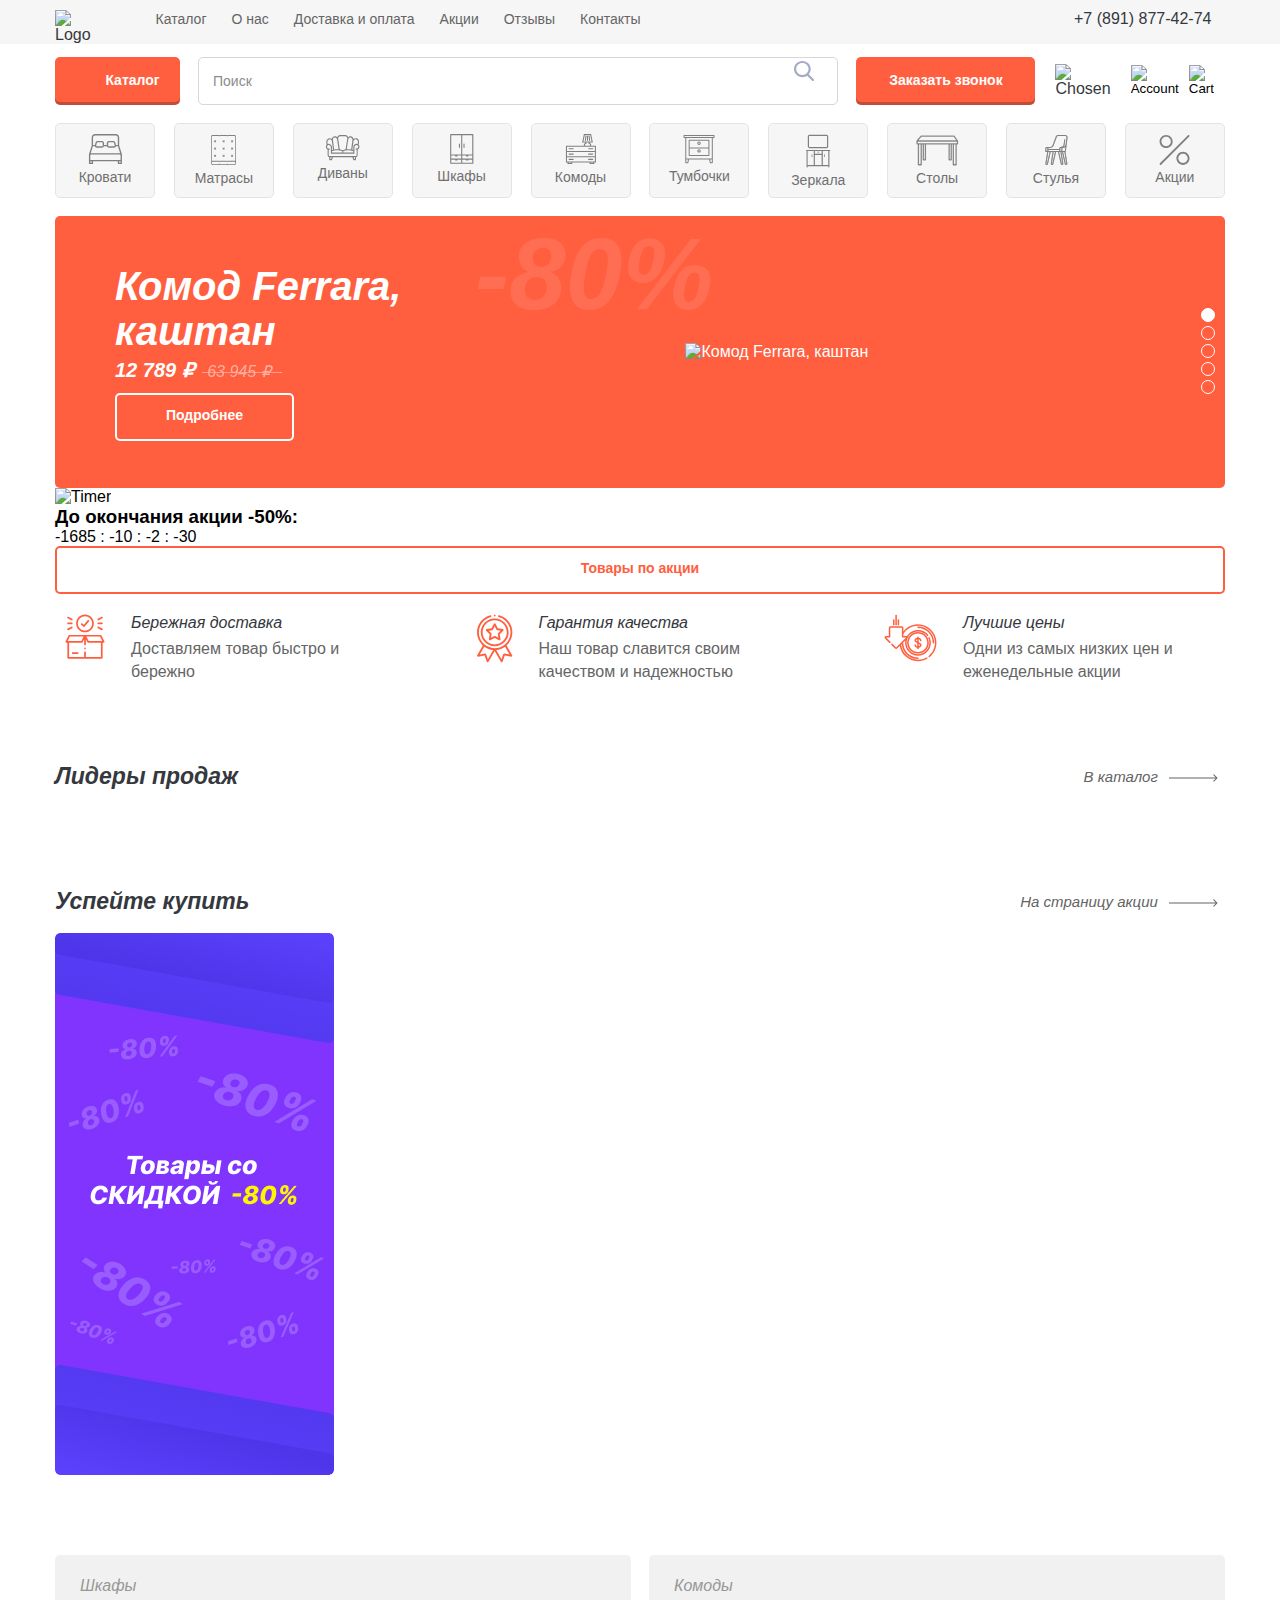
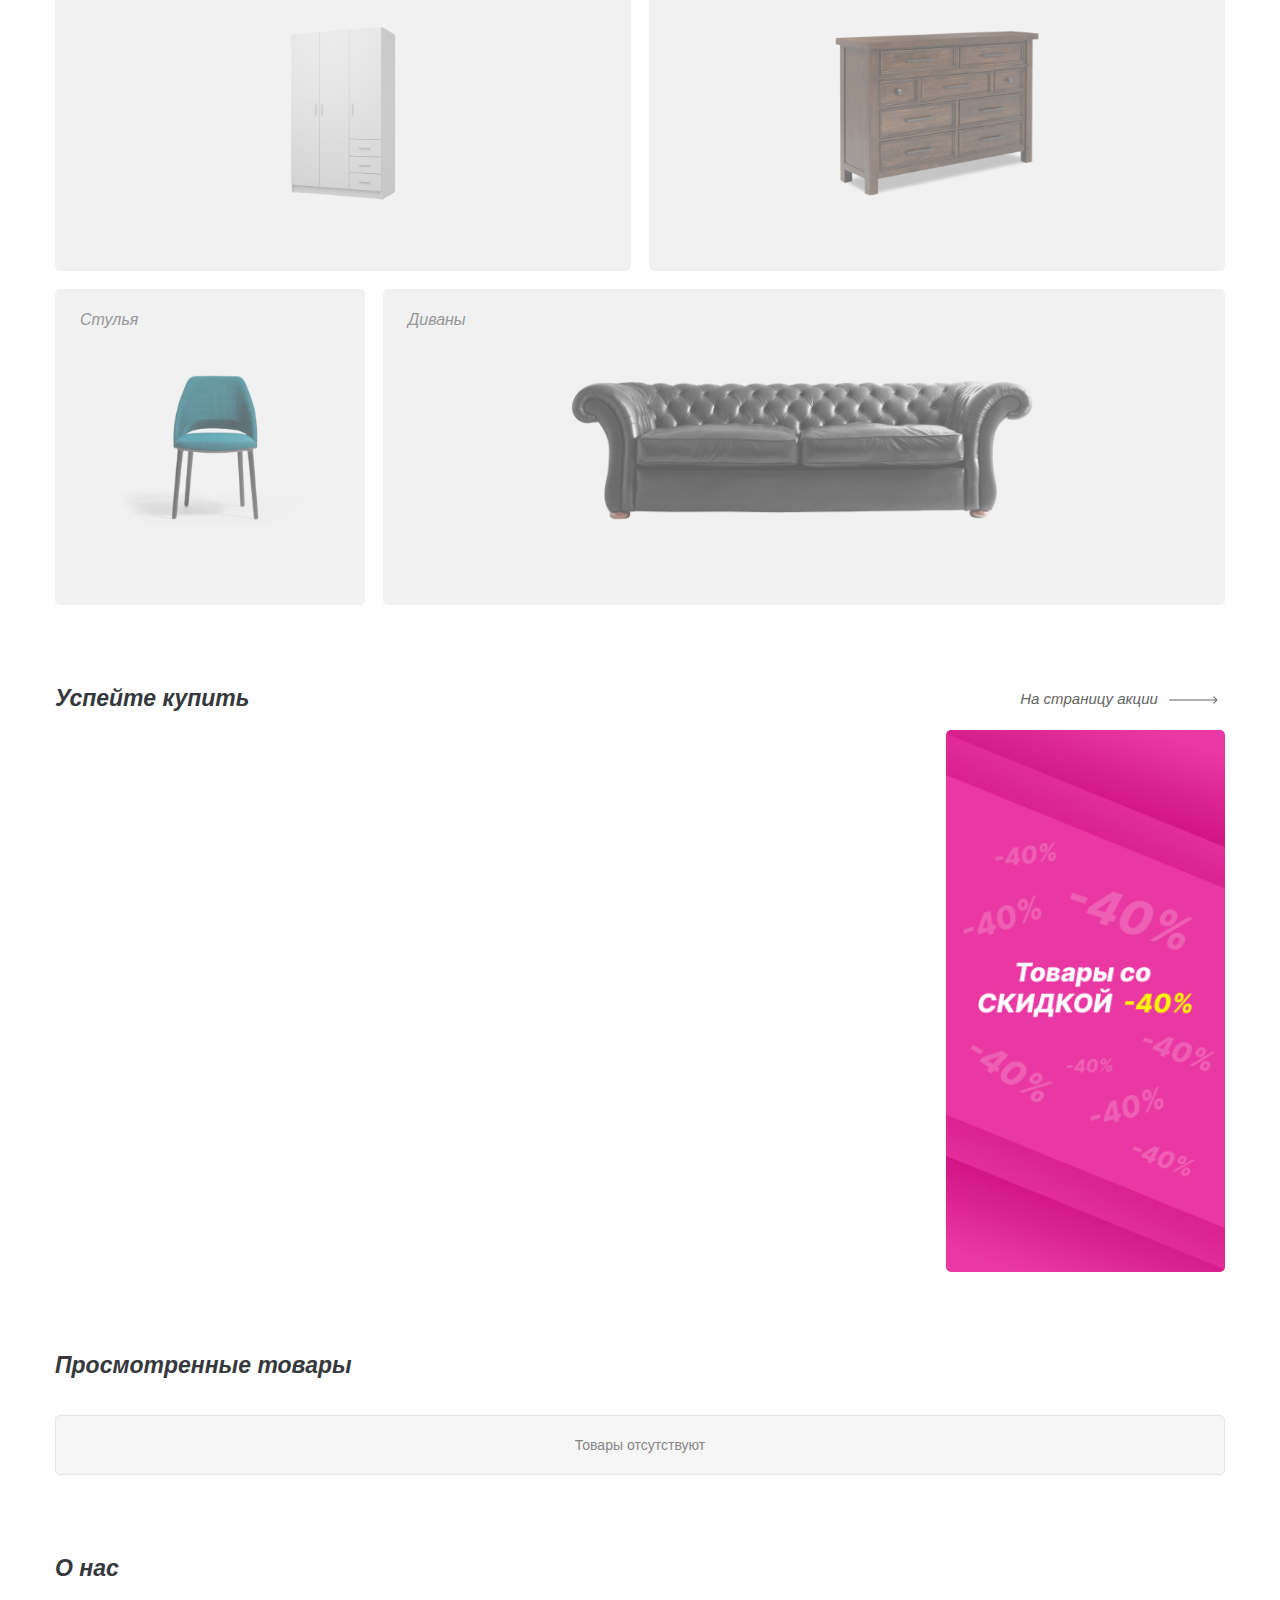
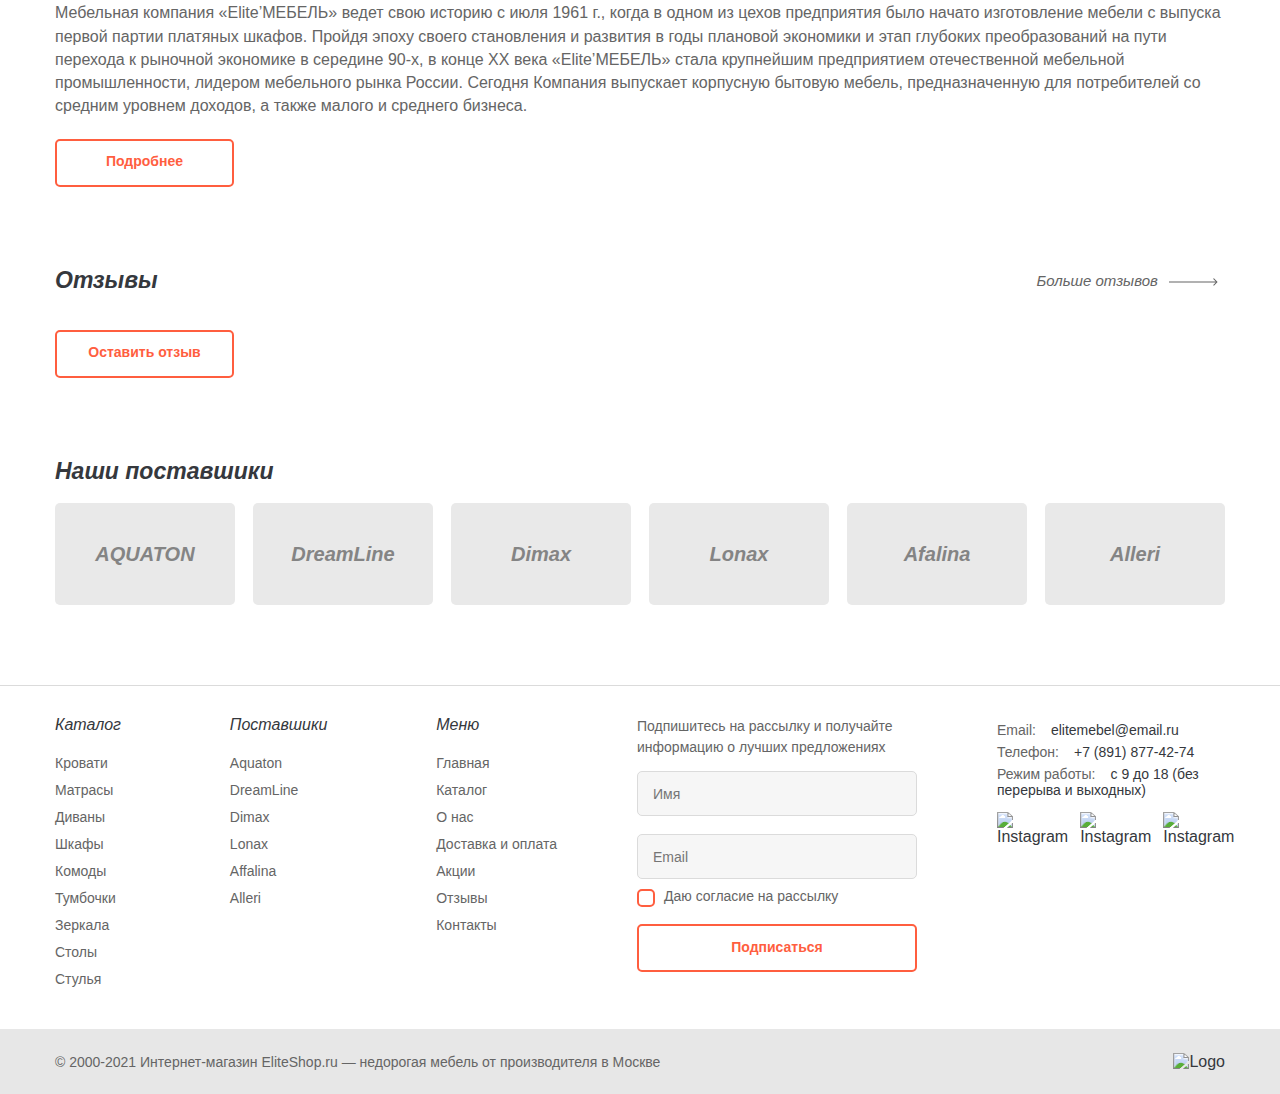
==== commit 60c07ca4: "Правка" ====
--- a/index.html
+++ b/index.html
@@ -8,7 +8,7 @@
     <link rel="icon" href="images/icon.svg">
     <link rel = "stylesheet" href = " https://unpkg.com/simplebar@latest/dist/simplebar.css"/>
     <link rel="stylesheet" href="fonts/fonts.css">
-    <base href="/">
+  
     <link rel="stylesheet" href="css/style.css">
     <link rel="stylesheet" href="css/blocks.css" type="text/css">
     
@@ -184,7 +184,7 @@
                                     <span class="es-slider__old-price"><span class="es-slider__old-price-line"></span>63 945 ₽</span>
                                     <span class="es-slider__discount">-80%</span>
                                 </div>
-                                <a class="es-btn es-btn--size-normal es-btn--style-inherit-white es-slider__btn es-btn--link" href="/product-page.html" target="_blank" onclick="saveСardId(this), saveIdViewedProduct(17)" data-id="17">Подробнее</a>
+                                <a class="es-btn es-btn--size-normal es-btn--style-inherit-white es-slider__btn es-btn--link" href="product-page.html" target="_blank" onclick="saveСardId(this), saveIdViewedProduct(17)" data-id="17">Подробнее</a>
                             </div>
                             <div class="es-slider__right-content">
                                 <div class="es-slider__image-container">
@@ -200,7 +200,7 @@
                                     <span class="es-slider__old-price"><span class="es-slider__old-price-line"></span>4 599 ₽</span>
                                     <span class="es-slider__discount">-40%</span>
                                 </div>
-                                <a class="es-btn es-btn--size-normal es-btn--style-inherit-white es-slider__btn es-btn--link" href="/product-page.html" target="_blank" onclick="saveСardId(this), saveIdViewedProduct(3)" data-id="3">Подробнее</a>
+                                <a class="es-btn es-btn--size-normal es-btn--style-inherit-white es-slider__btn es-btn--link" href="product-page.html" target="_blank" onclick="saveСardId(this), saveIdViewedProduct(3)" data-id="3">Подробнее</a>
                             </div>
                             <div class="es-slider__right-content">
                                 <div class="es-slider__image-container">
@@ -216,7 +216,7 @@
                                     <span class="es-slider__old-price"><span class="es-slider__old-price-line"></span>18 357 ₽</span>
                                     <span class="es-slider__discount">-80%</span>
                                 </div>
-                                <a class="es-btn es-btn--size-normal es-btn--style-inherit-white es-slider__btn es-btn--link" href="/product-page.html" target="_blank" onclick="saveСardId(this), saveIdViewedProduct(15)" data-id="15">Подробнее</a>
+                                <a class="es-btn es-btn--size-normal es-btn--style-inherit-white es-slider__btn es-btn--link" href="product-page.html" target="_blank" onclick="saveСardId(this), saveIdViewedProduct(15)" data-id="15">Подробнее</a>
                             </div>
                             <div class="es-slider__right-content">
                                 <div class="es-slider__image-container">
@@ -232,7 +232,7 @@
                                     <span class="es-slider__old-price"><span class="es-slider__old-price-line"></span>16 000 ₽</span>
                                     <span class="es-slider__discount">-50%</span>
                                 </div>
-                                <a class="es-btn es-btn--size-normal es-btn--style-inherit-white es-slider__btn es-btn--link" href="/product-page.html" target="_blank" onclick="saveСardId(this), saveIdViewedProduct(2)" data-id="2">Подробнее</a>
+                                <a class="es-btn es-btn--size-normal es-btn--style-inherit-white es-slider__btn es-btn--link" href="product-page.html" target="_blank" onclick="saveСardId(this), saveIdViewedProduct(2)" data-id="2">Подробнее</a>
                             </div>
                             <div class="es-slider__right-content">
                                 <div class="es-slider__image-container">
@@ -248,7 +248,7 @@
                                     <span class="es-slider__old-price"><span class="es-slider__old-price-line"></span>10 000 ₽</span>
                                     <span class="es-slider__discount">-50%</span>
                                 </div>
-                                <a class="es-btn es-btn--size-normal es-btn--style-inherit-white es-slider__btn es-btn--link" href="/product-page.html" target="_blank" onclick="saveСardId(this), saveIdViewedProduct(1)" data-id="1">Подробнее</a>
+                                <a class="es-btn es-btn--size-normal es-btn--style-inherit-white es-slider__btn es-btn--link" href="product-page.html" target="_blank" onclick="saveСardId(this), saveIdViewedProduct(1)" data-id="1">Подробнее</a>
                             </div>
                             <div class="es-slider__right-content">
                                 <div class="es-slider__image-container">
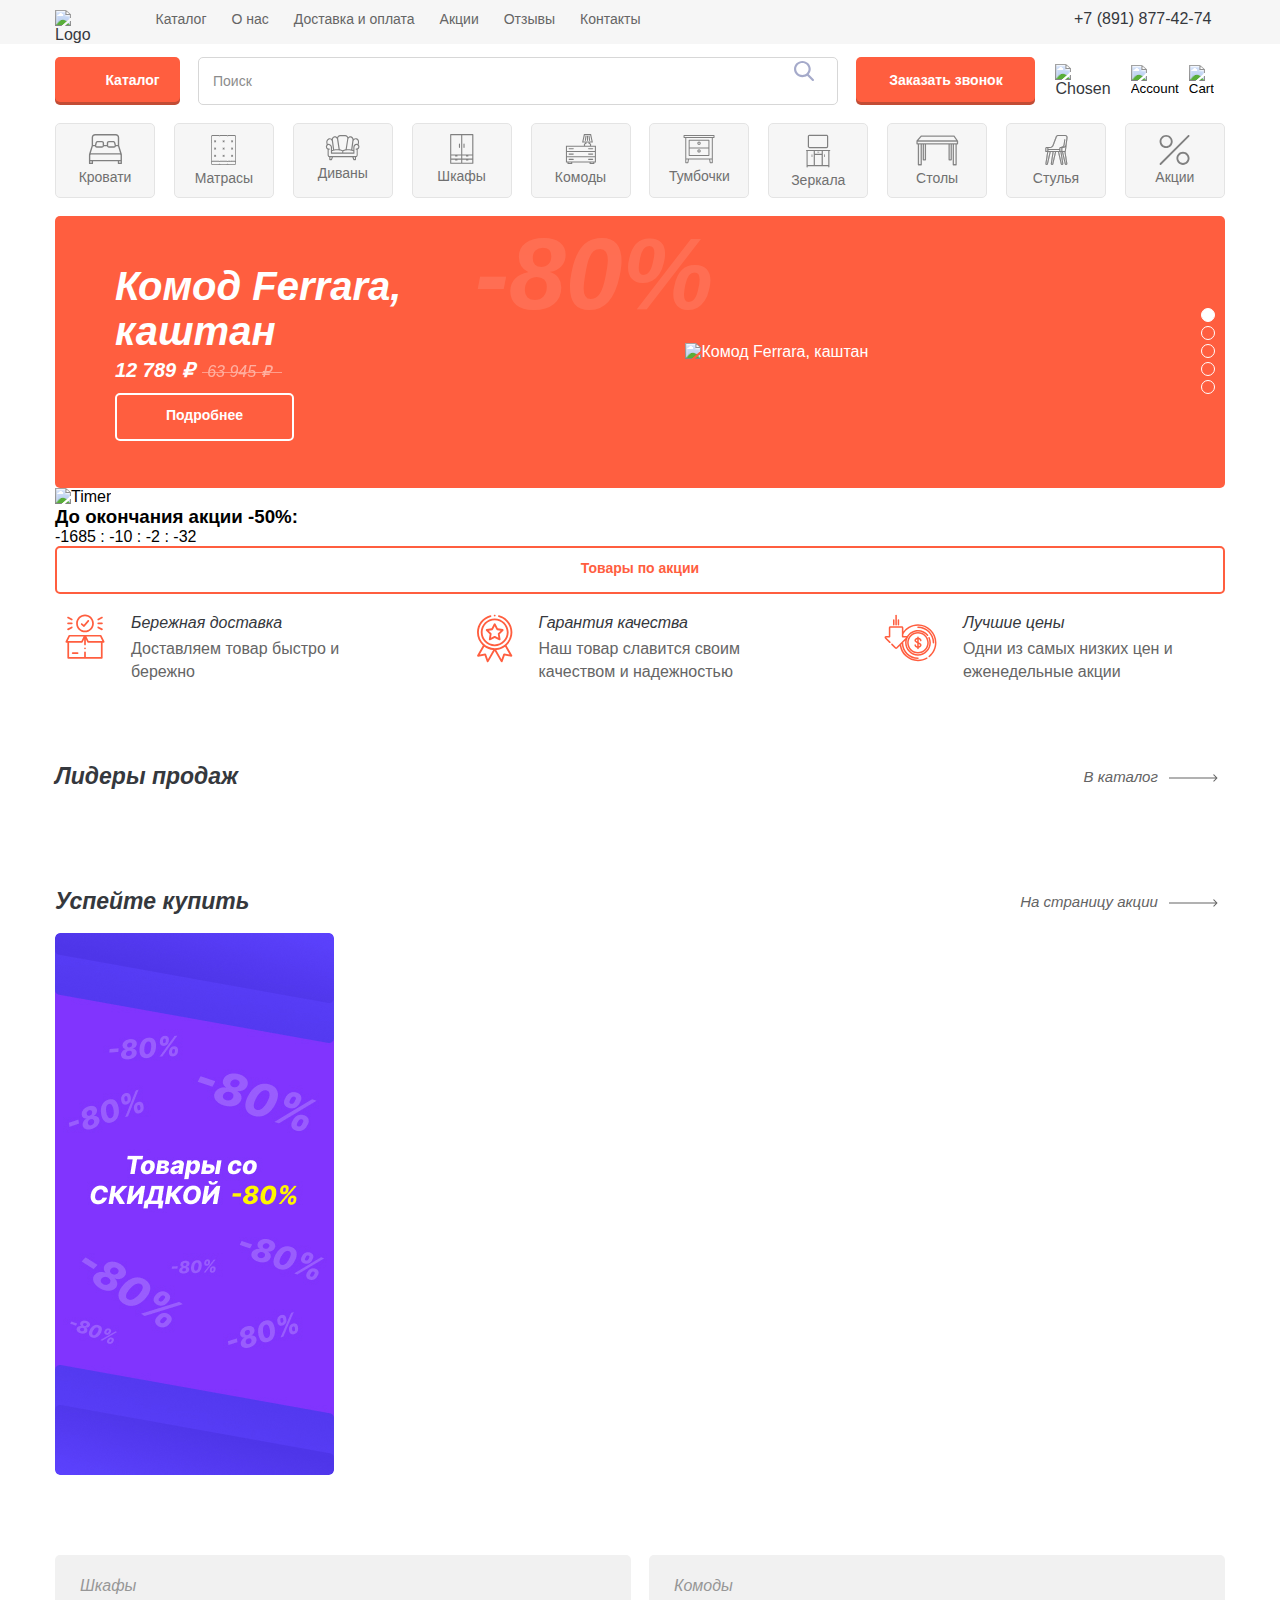
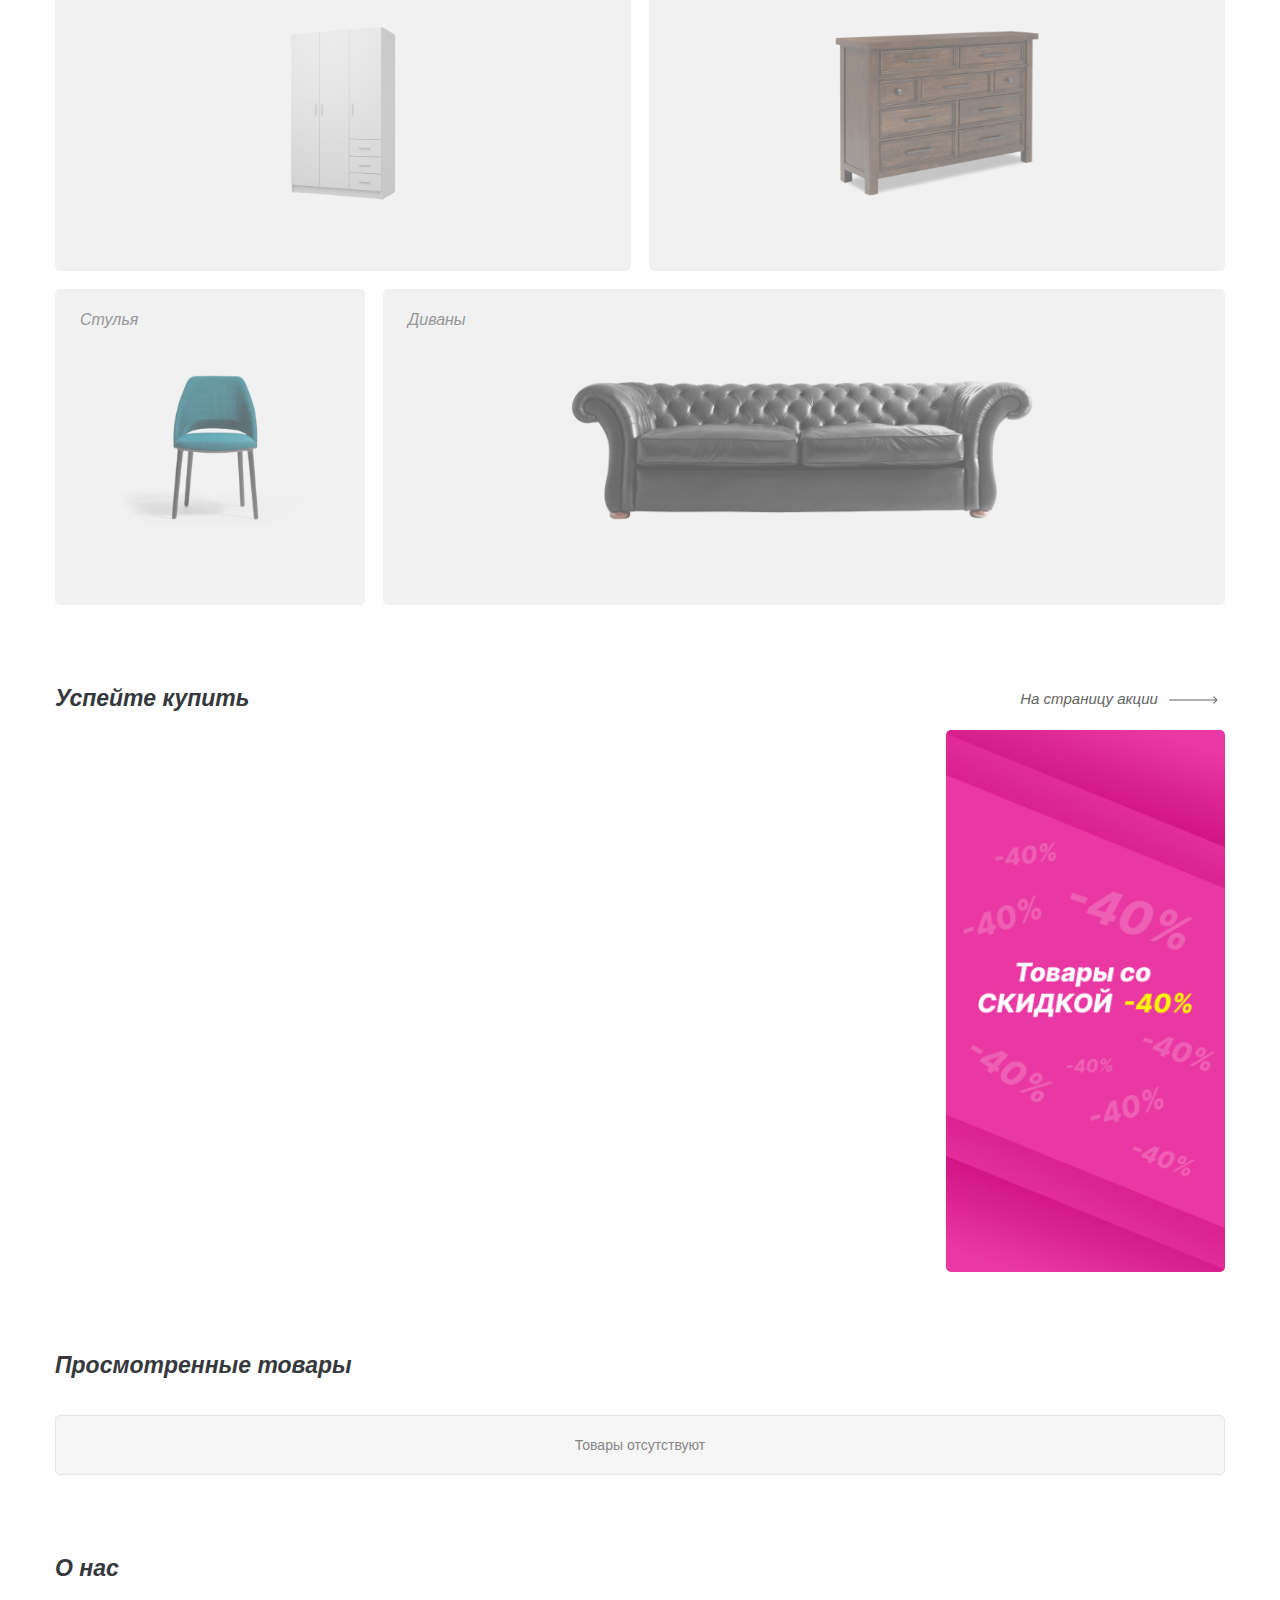
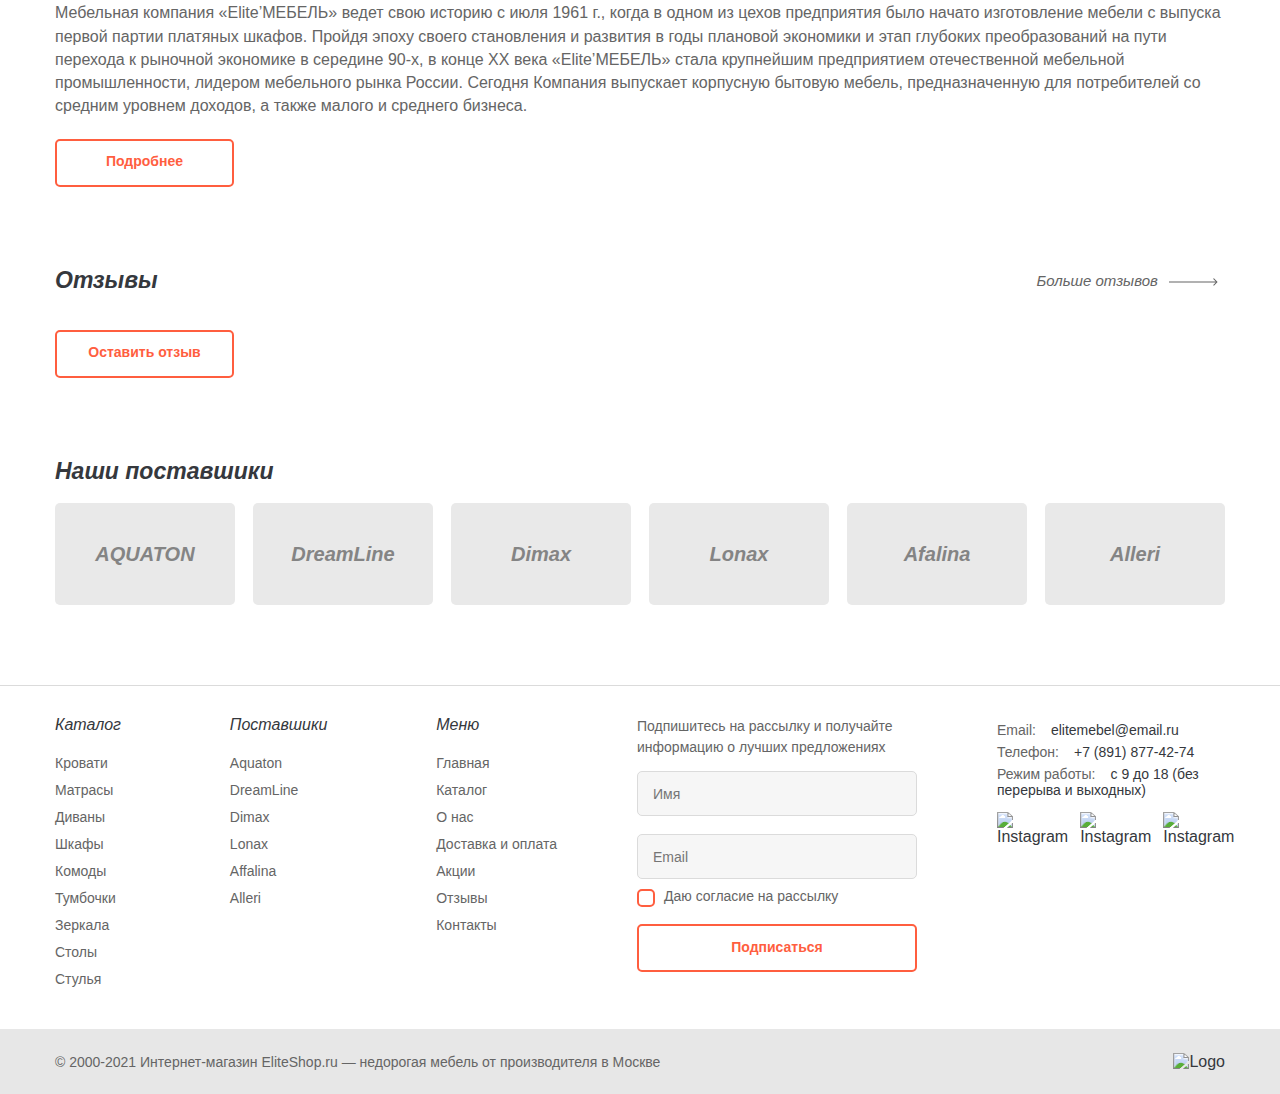
==== commit 12df1f70: "Правка" ====
--- a/index.html
+++ b/index.html
@@ -32,7 +32,7 @@
                 </div>
                 <ul class="es-catalog-slider__list">
                     <li class="es-catalog-slider__item">
-                        <a class="es-catalog-slider__link" href="/catalog.html" onclick="saveFilterProps('Кровати', 'Категории')" onauxclick="saveFilterProps('Кровати', 'Категории')">
+                        <a class="es-catalog-slider__link" href="catalog.html" onclick="saveFilterProps('Кровати', 'Категории')" onauxclick="saveFilterProps('Кровати', 'Категории')">
                             <div class="es-catalog-slider__content">
                                 <svg class="es-catalog-slider__content-image" width="34" height="31" viewBox="0 0 34 31" fill="none" xmlns="http://www.w3.org/2000/svg">
                                     <path d="M33.8773 20.7887C33.9282 20.6537 33.9461 20.505 33.8993 20.355L31.181 11.5936V3.51005C31.181 1.63098 29.6396 0.100983 27.7435 0.100983H7.11852C5.22238 0.100983 3.68105 1.63098 3.68105 3.51005V11.5937L0.962677 20.355C0.915948 20.5036 0.933802 20.6523 0.984655 20.7887C0.951655 20.9332 0.93103 21.0819 0.93103 21.2373V26.6918V29.4191C0.93103 29.7955 1.23905 30.101 1.61855 30.101H4.36857C4.748 30.101 5.05602 29.7955 5.05602 29.4191V27.3737H29.806V29.4191C29.806 29.7955 30.114 30.101 30.4935 30.101H33.2435C33.623 30.101 33.931 29.7955 33.931 29.4191V26.6918V21.2373C33.931 21.0819 33.9103 20.9332 33.8773 20.7887ZM5.05602 3.51005C5.05602 2.38231 5.98137 1.4646 7.11852 1.4646H27.7435C28.8806 1.4646 29.806 2.38231 29.806 3.51005V11.01H27.9374L27.2966 8.46824C27.0656 7.55597 26.242 6.91913 25.2946 6.91913H20.8685C19.7313 6.91913 18.806 7.83683 18.806 8.96458V11.01H16.056V8.96592C16.056 7.83818 15.1306 6.92047 13.9935 6.92047H9.56735C8.61995 6.92047 7.79637 7.55865 7.56537 8.46958L6.92464 11.01H5.05602V3.51005ZM26.5253 12.1118C26.3933 12.2782 26.1953 12.3737 25.9821 12.3737H20.8685C20.4903 12.3737 20.181 12.0682 20.181 11.6918V8.96458C20.181 8.58822 20.4903 8.28274 20.8685 8.28274H25.2959C25.6122 8.28274 25.8858 8.49413 25.9628 8.7982L26.6504 11.5255C26.7026 11.7314 26.6573 11.9441 26.5253 12.1118ZM14.6824 8.96458V11.685C14.6824 11.6878 14.681 11.6891 14.681 11.6919C14.681 11.6932 14.681 11.6946 14.681 11.6946C14.6797 12.0696 14.3717 12.3737 13.9949 12.3737H8.88131C8.66681 12.3737 8.47016 12.2783 8.33816 12.1119C8.20616 11.9442 8.16079 11.7301 8.21306 11.5256L8.90058 8.79826C8.9776 8.49553 9.2512 8.28281 9.56883 8.28281H13.9949C14.373 8.28274 14.6824 8.58822 14.6824 8.96458ZM4.87588 12.3737H6.94527C7.01817 12.5782 7.11304 12.7746 7.25187 12.9518C7.64787 13.4509 8.24052 13.7373 8.87989 13.7373H13.9935C14.8887 13.7373 15.6449 13.1645 15.9295 12.3737H18.9325C19.2171 13.1659 19.9733 13.7373 20.8685 13.7373H25.9821C26.6215 13.7373 27.2127 13.4509 27.6087 12.9518C27.7476 12.7759 27.8425 12.5782 27.9153 12.3737H29.9861L32.1091 19.2164C32.0293 19.2069 31.951 19.1919 31.8685 19.1919H2.99353C2.91103 19.1919 2.83265 19.2069 2.75428 19.2164L4.87588 12.3737ZM3.68105 28.7373H2.30601V27.3737H3.68098V28.7373H3.68105ZM32.556 28.7373H31.181V27.3737H32.556V28.7373ZM32.556 26.0101H2.30601V21.2373C2.30601 20.861 2.61538 20.5555 2.99353 20.5555H31.8685C32.2466 20.5555 32.556 20.861 32.556 21.2373V26.0101Z"/>
@@ -42,7 +42,7 @@
                         </a>
                     </li>
                     <li class="es-catalog-slider__item">
-                        <a class="es-catalog-slider__link" href="/catalog.html" onclick="saveFilterProps('Матрасы', 'Категории')" onauxclick="saveFilterProps('Матрасы', 'Категории')">
+                        <a class="es-catalog-slider__link" href="catalog.html" onclick="saveFilterProps('Матрасы', 'Категории')" onauxclick="saveFilterProps('Матрасы', 'Категории')">
                             <div class="es-catalog-slider__content">
                                 <svg class="es-catalog-slider__content-image" width="27" height="32" viewBox="0 0 27 32" fill="none" xmlns="http://www.w3.org/2000/svg">
                                     <path d="M4.19565 22.8217C4.28354 22.9096 4.39487 22.9506 4.50619 22.9506C4.61752 22.9506 4.72885 22.9096 4.81674 22.8217L5.11557 22.5287L5.4144 22.8217C5.50229 22.9096 5.61362 22.9506 5.72494 22.9506C5.83627 22.9506 5.9476 22.9096 6.03549 22.8217C6.20541 22.6518 6.20541 22.3705 6.03549 22.2006L5.73666 21.9018L6.03549 21.6029C6.20541 21.433 6.20541 21.1518 6.03549 20.9818C5.86557 20.8119 5.58432 20.8119 5.4144 20.9818L5.11557 21.2748L4.81674 20.9818C4.64682 20.8119 4.36557 20.8119 4.19565 20.9818C4.02573 21.1518 4.02573 21.433 4.19565 21.6029L4.49448 21.9018L4.19565 22.2006C4.02573 22.3705 4.02573 22.6459 4.19565 22.8217Z"  stroke-width="0.410156" stroke-miterlimit="10"/>
@@ -63,7 +63,7 @@
                         </a>
                     </li>
                     <li class="es-catalog-slider__item">
-                        <a class="es-catalog-slider__link" href="/catalog.html" onclick="saveFilterProps('Диваны', 'Категории')" onauxclick="saveFilterProps('Диваны', 'Категории')">
+                        <a class="es-catalog-slider__link" href="catalog.html" onclick="saveFilterProps('Диваны', 'Категории')" onauxclick="saveFilterProps('Диваны', 'Категории')">
                             <div class="es-catalog-slider__content">
                                 <svg class="es-catalog-slider__content-image" width="35" height="27" viewBox="0 0 35 27" fill="none" xmlns="http://www.w3.org/2000/svg">
                                     <path d="M34.3624 11.959C34.2505 11.4899 33.9708 11.0208 33.6352 10.6689L34.0268 8.38196C34.3064 6.62274 33.2996 4.86351 31.6217 4.33575C30.6708 4.04254 29.664 4.15982 28.825 4.74623C28.7132 4.80487 28.6572 4.86351 28.5454 4.9808C28.3216 3.92526 27.6504 2.98701 26.6996 2.51788C25.7487 2.1074 24.7419 2.1074 23.847 2.63517C23.6233 2.75245 23.3995 2.92837 23.1758 3.16293C23.0639 2.81109 22.8402 2.45924 22.6165 2.16604C22.0012 1.40371 21.1063 0.993225 20.1554 0.993225H15.2334C14.2825 0.993225 13.3876 1.40371 12.7723 2.16604C12.5486 2.45924 12.3249 2.81109 12.213 3.16293C11.9893 2.98701 11.7655 2.81109 11.5418 2.63517C10.6469 2.1074 9.58415 2.1074 8.68923 2.51788C7.73837 2.98701 7.06718 3.86662 6.84345 4.86351C6.78752 4.80487 6.67565 4.74623 6.56378 4.68759C5.78073 4.15983 4.77394 3.9839 3.87901 4.27711C2.1451 4.80487 1.02644 6.68138 1.30611 8.55788L1.6417 10.6689C1.25017 11.0794 0.970509 11.6072 0.858643 12.2522C0.746778 13.601 1.4739 14.8911 2.59256 15.4188V20.9897C2.59256 22.0452 3.31968 22.9835 4.27054 23.2181V25.6223C4.27054 25.9742 4.49427 26.2087 4.82987 26.2087H6.50785C6.73158 26.2087 6.95531 26.0915 7.01125 25.8569L7.9621 23.2767H27.3148L28.2657 25.8569C28.3776 26.0915 28.5454 26.2087 28.7691 26.2087H30.4471C30.7827 26.2087 31.0064 25.9742 31.0064 25.6223V23.2181C31.9573 22.9835 32.6844 22.0452 32.6844 20.9897V15.4188C34.0268 14.8324 34.7539 13.4251 34.3624 11.959ZM29.4403 5.74312C29.9996 5.39128 30.6708 5.274 31.342 5.44992C32.4606 5.80177 33.1318 6.97458 32.964 8.1474L32.6844 9.96526H32.6284C32.5725 9.96526 32.5166 9.90662 32.4606 9.90662C32.3488 9.90662 32.2929 9.84798 32.181 9.84798C32.1251 9.84798 32.0691 9.84798 32.0132 9.78934C31.9013 9.78934 31.7335 9.73069 31.6217 9.73069C31.6217 9.73069 31.6217 9.73069 31.5657 9.73069C29.7759 9.73069 28.3216 11.2554 28.3216 13.1319V13.601V16.0053C27.986 15.888 27.6504 15.7707 27.3148 15.712L28.1538 9.73069L28.4335 7.50235C28.4894 6.74002 28.881 6.15361 29.4403 5.74312ZM7.34684 18.5854C7.17904 18.5854 7.06718 18.4682 7.06718 18.2922V17.2367C7.17904 17.1781 7.29091 17.1781 7.40278 17.1194C7.62651 17.0608 7.7943 17.0021 8.01804 16.8849C8.24177 16.8262 8.4655 16.7676 8.6333 16.7089C8.8011 16.6503 8.91296 16.6503 9.08076 16.5917C9.41636 16.533 9.69602 16.4744 10.0316 16.4157C10.1435 16.4157 10.2553 16.3571 10.4231 16.3571C10.7587 16.2985 11.0384 16.2985 11.374 16.2985C11.4859 16.2985 11.5977 16.2985 11.7655 16.2985C12.1011 16.2985 12.3808 16.2985 12.7164 16.2985C12.8283 16.2985 12.9401 16.2985 13.1079 16.2985C13.4435 16.2985 13.7232 16.3571 14.0588 16.4157C14.2266 16.4157 14.3944 16.4744 14.5062 16.4744C14.6181 16.4744 14.7859 16.533 14.8978 16.533C15.2334 16.5917 15.569 16.7089 15.9605 16.7676C16.0164 16.7676 16.0724 16.8262 16.1283 16.8262C16.4639 16.9435 16.7435 17.0021 17.0791 17.1194C17.1351 17.1194 17.191 17.1781 17.2469 17.1781V18.5268L7.34684 18.5854ZM18.2537 17.2367C18.3097 17.2367 18.3656 17.1781 18.4215 17.1781C18.7571 17.0608 19.0368 16.9435 19.3724 16.8849C19.4283 16.8849 19.4842 16.8262 19.5402 16.8262C19.8758 16.7089 20.2114 16.6503 20.547 16.5917C20.6588 16.5917 20.8266 16.533 20.9385 16.533C21.1063 16.533 21.2741 16.4744 21.386 16.4744C21.7216 16.4157 22.0012 16.4157 22.3368 16.3571C22.4487 16.3571 22.5606 16.3571 22.7283 16.3571C23.0639 16.3571 23.3436 16.3571 23.6792 16.3571C23.7911 16.3571 23.9029 16.3571 24.0707 16.3571C24.4063 16.3571 24.686 16.4157 25.0216 16.4157C25.1335 16.4157 25.2453 16.4744 25.4131 16.4744C25.7487 16.533 26.0284 16.5917 26.364 16.6503C26.5318 16.7089 26.6436 16.7089 26.8114 16.7676C27.0352 16.8262 27.2589 16.8849 27.4267 16.9435C27.6504 17.0021 27.8182 17.0608 28.042 17.1781C28.1538 17.2367 28.2657 17.2367 28.3776 17.2953V18.2922C28.3776 18.4682 28.2657 18.5854 28.0979 18.5854H18.2537V17.2367ZM24.3504 3.6907C24.9097 3.33885 25.6369 3.33885 26.1962 3.63206C27.0352 4.04254 27.5945 4.9808 27.4267 5.97769L27.0352 9.02701L26.1402 15.4188C24.686 15.1256 23.2317 15.067 21.7775 15.1843L23.2877 5.15672C23.4555 4.51167 23.847 3.9839 24.3504 3.6907ZM13.6113 2.92837C14.0028 2.45924 14.6181 2.16604 15.2334 2.16604H20.1554C20.7707 2.16604 21.386 2.45924 21.7775 2.92837C22.169 3.3975 22.3368 4.10118 22.2809 4.74623V4.92215C22.2809 4.9808 22.225 5.03944 22.225 5.09808L20.6029 15.3602C20.3792 15.4188 20.2114 15.4188 19.9876 15.4775C19.9317 15.4775 19.8758 15.4775 19.8198 15.5361C19.652 15.5948 19.4283 15.6534 19.2605 15.6534C19.2046 15.6534 19.0927 15.712 19.0368 15.712C18.869 15.7707 18.7012 15.8293 18.5893 15.888C18.4775 15.9466 18.4215 15.9466 18.3097 16.0053C18.1978 16.0639 18.03 16.1225 17.9181 16.1812C17.8622 16.1812 17.7503 16.2398 17.6944 16.2398C17.6385 16.1812 17.5266 16.1812 17.4707 16.1812C17.3588 16.1225 17.191 16.0639 17.0791 16.0053C16.9673 15.9466 16.9113 15.9466 16.7995 15.888C16.6317 15.8293 16.4639 15.7707 16.352 15.712C16.2961 15.712 16.1842 15.6534 16.1283 15.6534C15.9605 15.5948 15.7368 15.5361 15.569 15.5361C15.513 15.5361 15.4571 15.5361 15.4012 15.4775C15.1774 15.4188 15.0096 15.3602 14.7859 15.3602L13.2198 5.09808C13.2198 5.03944 13.2198 4.9808 13.1638 4.92215V4.74623C13.052 4.10118 13.2198 3.45614 13.6113 2.92837ZM9.13669 3.57342C9.41636 3.45614 9.69602 3.3975 9.97568 3.3975C10.3113 3.3975 10.6469 3.51478 10.9825 3.6907C11.5418 3.9839 11.9333 4.57031 12.0452 5.21536L13.5554 15.2429C12.1011 15.1256 10.6469 15.1843 9.19262 15.4775L8.07397 7.1505L7.90617 6.03633C7.79431 4.9808 8.2977 3.9839 9.13669 3.57342ZM2.70442 10.0239L2.42476 8.4406C2.20103 7.1505 2.98409 5.86041 4.21461 5.44992C4.82987 5.274 5.44513 5.33264 5.94852 5.68448C6.45192 6.03633 6.84345 6.62274 6.89938 7.26778L8.01804 15.712C7.68244 15.8293 7.34684 15.888 7.01125 16.0053V13.5423V13.2491C7.01125 11.5486 5.83666 10.1998 4.32647 9.90662C4.15868 9.84798 3.93494 9.84798 3.76715 9.84798C3.65528 9.84798 3.59935 9.84798 3.48748 9.84798C3.37562 9.84798 3.26375 9.84798 3.20782 9.90662C3.15189 9.90662 3.15189 9.90662 3.15189 9.90662C3.04002 9.90662 2.87222 9.96526 2.70442 10.0239ZM6.11632 25.0359H5.3892V23.2767H6.78752L6.11632 25.0359ZM29.9996 25.0359H29.2725L28.6013 23.2767H29.9996V25.0359ZM32.0691 14.422C32.0132 14.422 31.9573 14.4806 31.9573 14.4806H31.1183C30.7827 14.4806 30.5589 14.7152 30.5589 15.067C30.5589 15.4188 30.7827 15.6534 31.1183 15.6534H31.6776V20.9897C31.6776 21.6348 31.1742 22.1039 30.6149 22.1039H30.5589H27.7623H7.62651H4.82987H4.77394C4.15868 22.1039 3.71121 21.5761 3.71121 20.9897V15.6534H4.27054C4.60614 15.6534 4.82987 15.4188 4.82987 15.067C4.82987 14.7152 4.60614 14.4806 4.27054 14.4806H3.43155C3.37562 14.4806 3.31968 14.422 3.31968 14.422C2.48069 14.1874 1.92137 13.3664 2.03323 12.4868C2.08916 12.0763 2.31289 11.6658 2.59256 11.4313C3.20782 10.9035 4.27054 10.7862 5.16547 11.6658C5.61293 12.135 5.89259 12.8387 5.89259 13.601V16.8849V18.2922V19.1719C5.89259 19.5237 6.11632 19.7583 6.45192 19.7583H7.29091H17.6944H28.042H28.881C29.2165 19.7583 29.4403 19.5237 29.4403 19.1719V18.2922V16.8262V13.601C29.4403 12.9559 29.6081 12.3695 29.9437 11.9004C30.3352 11.3726 30.7827 11.0794 31.2861 11.0208C31.342 11.0208 31.3979 11.0208 31.4539 11.0208C31.5098 11.0208 31.5657 11.0208 31.6217 11.0208C31.6776 11.0208 31.6776 11.0208 31.7335 11.0208C31.8454 11.0208 31.9013 11.0208 31.9573 11.0794H32.0132C32.2369 11.1381 32.4606 11.2554 32.6284 11.4313C32.9081 11.6658 33.1318 11.959 33.1878 12.3109C33.5793 13.3078 32.9081 14.1874 32.0691 14.422Z"/>
@@ -73,7 +73,7 @@
                         </a>
                     </li>
                     <li class="es-catalog-slider__item">
-                        <a class="es-catalog-slider__link" href="/catalog.html" onclick="saveFilterProps('Шкафы', 'Категории')" onauxclick="saveFilterProps('Шкафы', 'Категории')">
+                        <a class="es-catalog-slider__link" href="catalog.html" onclick="saveFilterProps('Шкафы', 'Категории')" onauxclick="saveFilterProps('Шкафы', 'Категории')">
                             <div class="es-catalog-slider__content">
                                 <svg class="es-catalog-slider__content-image" width="24" height="30" viewBox="0 0 24 30" fill="none" xmlns="http://www.w3.org/2000/svg">
                                     <path d="M22.8336 0.0397339H0.7083C0.379707 0.0397339 0.160645 0.258796 0.160645 0.587389V20.9602V25.1224V29.2845C0.160645 29.6131 0.379707 29.8322 0.7083 29.8322H22.8336C23.1622 29.8322 23.3812 29.6131 23.3812 29.2845V25.1224V20.9602V0.587389C23.3812 0.258796 23.1074 0.0397339 22.8336 0.0397339ZM12.2638 1.13504H22.2312V20.4125H12.2638V1.13504ZM12.2638 21.5078H16.0426V22.3841H18.3428V21.5078H22.2312V24.5747H12.2638V21.5078ZM11.1685 28.7369H1.25596V25.67H5.14431V26.5463H7.44446V25.67H11.1685V28.7369ZM11.1685 24.5747H1.25596V21.5078H5.14431V22.3841H7.44446V21.5078H11.1685V24.5747ZM11.1685 20.4125H1.25596V1.13504H11.1685V20.4125ZM12.2638 28.7369V25.67H16.0426V26.5463H18.3428V25.67H22.2312V28.7369H12.2638Z" stroke-width="0.0342285" stroke-miterlimit="10"/>
@@ -85,7 +85,7 @@
                         </a>
                     </li>
                     <li class="es-catalog-slider__item">
-                        <a class="es-catalog-slider__link" href="/catalog.html" onclick="saveFilterProps('Комоды', 'Категории')" onauxclick="saveFilterProps('Комоды', 'Категории')">
+                        <a class="es-catalog-slider__link" href="catalog.html" onclick="saveFilterProps('Комоды', 'Категории')" onauxclick="saveFilterProps('Комоды', 'Категории')">
                             <div class="es-catalog-slider__content">
                                 <svg class="es-catalog-slider__content-image" width="31" height="31" viewBox="0 0 31 31" fill="none" xmlns="http://www.w3.org/2000/svg">
                                     <path d="M20.9889 1.68383C20.7026 1.64804 20.4373 1.85172 20.4015 2.14067L19.8752 6.3512C19.8394 6.63962 20.0436 6.90277 20.3321 6.93856C20.3542 6.9412 20.3763 6.94277 20.3978 6.94277C20.6594 6.94277 20.8863 6.74804 20.9194 6.48172L21.4457 2.2712C21.4821 1.98277 21.2773 1.71962 20.9889 1.68383Z"/>
@@ -104,7 +104,7 @@
                         </a>
                     </li>
                     <li class="es-catalog-slider__item">
-                        <a class="es-catalog-slider__link" href="/catalog.html" onclick="saveFilterProps('Тумбочки', 'Категории')" onauxclick="saveFilterProps('Тумбочки', 'Категории')">
+                        <a class="es-catalog-slider__link" href="catalog.html" onclick="saveFilterProps('Тумбочки', 'Категории')" onauxclick="saveFilterProps('Тумбочки', 'Категории')">
                             <div class="es-catalog-slider__content">
                                 <svg class="es-catalog-slider__content-image" width="32" height="30" viewBox="0 0 32 30" fill="none" xmlns="http://www.w3.org/2000/svg">
                                     <path d="M16.04 18.5582C16.9663 18.5582 17.7171 17.8075 17.7171 16.8811C17.7171 15.9547 16.9663 15.2039 16.04 15.2039C15.1136 15.2039 14.3628 15.9547 14.3628 16.8811C14.3628 17.8014 15.1136 18.5582 16.04 18.5582ZM16.04 16.1969C16.4154 16.1969 16.7181 16.4997 16.7181 16.875C16.7181 17.2504 16.4154 17.5532 16.04 17.5532C15.6646 17.5532 15.3618 17.2504 15.3618 16.875C15.3618 16.4997 15.6646 16.1969 16.04 16.1969Z" stroke-width="0.181641" stroke-miterlimit="10"/>
@@ -118,7 +118,7 @@
                         </a>
                     </li>
                     <li class="es-catalog-slider__item">
-                        <a class="es-catalog-slider__link" href="/catalog.html" onclick="saveFilterProps('Зеркала', 'Категории')" onauxclick="saveFilterProps('Зеркала', 'Категории')">
+                        <a class="es-catalog-slider__link" href="catalog.html" onclick="saveFilterProps('Зеркала', 'Категории')" onauxclick="saveFilterProps('Зеркала', 'Категории')">
                             <div class="es-catalog-slider__content">
                                 <svg class="es-catalog-slider__content-image" width="26" height="34" viewBox="0 0 26 34" fill="none" xmlns="http://www.w3.org/2000/svg">
                                     <path d="M6.63755 20.5973C6.61963 20.6446 6.61186 20.6951 6.61474 20.7456V22.7194C6.61474 22.82 6.65469 22.9164 6.72581 22.9876C6.79692 23.0587 6.89338 23.0986 6.99395 23.0986C7.09453 23.0986 7.19098 23.0587 7.2621 22.9876C7.33322 22.9164 7.37317 22.82 7.37317 22.7194V20.7456C7.37604 20.6951 7.36827 20.6446 7.35036 20.5973C7.33226 20.5495 7.30422 20.5061 7.26808 20.47C7.23195 20.4338 7.18856 20.4058 7.14077 20.3877C7.09394 20.37 7.04394 20.3622 6.99395 20.3648C6.94397 20.3622 6.89397 20.37 6.84714 20.3877C6.79935 20.4058 6.75596 20.4338 6.71982 20.47C6.68369 20.5061 6.65565 20.5495 6.63755 20.5973Z" stroke-width="0.1"/>
@@ -132,7 +132,7 @@
                         </a>
                     </li>
                     <li class="es-catalog-slider__item">
-                        <a class="es-catalog-slider__link" href="/catalog.html" onclick="saveFilterProps('Столы', 'Категории')" onauxclick="saveFilterProps('Столы', 'Категории')">
+                        <a class="es-catalog-slider__link" href="catalog.html" onclick="saveFilterProps('Столы', 'Категории')" onauxclick="saveFilterProps('Столы', 'Категории')">
                             <div class="es-catalog-slider__content">
                                 <svg class="es-catalog-slider__content-image" width="43" height="32" viewBox="0 0 43 31" fill="none" xmlns="http://www.w3.org/2000/svg">
                                     <path d="M38.5349 1.25731L38.5349 1.25732L42.0233 6.14104L42.0634 6.1124L42.0233 6.14106C42.1017 6.25075 42.1438 6.3823 42.1438 6.51737V9.30807C42.1438 9.66574 41.8538 9.95574 41.4961 9.95574H40.7984H40.7484V10.0057V30.2383C40.7484 30.596 40.4584 30.886 40.1008 30.886H37.3101C36.9524 30.886 36.6624 30.596 36.6624 30.2383V10.0057V9.95574H36.6124H35.9147H35.8647V10.0057V25.3546C35.8647 25.7123 35.5747 26.0023 35.217 26.0023H33.124C32.7663 26.0023 32.4763 25.7123 32.4763 25.3546V10.0057V9.95574H32.4263H10.1008H10.0508V10.0057V25.3546C10.0508 25.7123 9.76076 26.0023 9.40308 26.0023H7.31006C6.95238 26.0023 6.66238 25.7123 6.66238 25.3546V10.0057V9.95574H6.61238H5.91471H5.86471V10.0057V30.2383C5.86471 30.596 5.57471 30.886 5.21704 30.886H2.42634C2.06866 30.886 1.77866 30.596 1.77866 30.2383V10.0057V9.95574H1.72866H1.03099C0.673315 9.95574 0.383314 9.66574 0.383314 9.30807L0.383315 6.51737L0.383314 6.51727C0.382998 6.36278 0.438599 6.2136 0.53947 6.0966L0.539564 6.09649L4.72561 1.21277L4.72569 1.21267C4.84833 1.06886 5.02792 0.98629 5.21712 0.985974L38.0077 0.985974C38.2171 0.985974 38.4135 1.08718 38.5349 1.25731ZM5.53794 2.28132H5.51494L5.49998 2.29878L2.50965 5.78715L2.4389 5.86969H2.54761H40.1406H40.2378L40.1813 5.79063L37.689 2.30226L37.6741 2.28132H37.6483H5.53794ZM4.51936 29.5906H4.56936V29.5406V10.0057V9.95574H4.51936H3.12401H3.07401V10.0057V29.5406V29.5906H3.12401H4.51936ZM8.70541 24.7069H8.75541V24.6569V10.0057V9.95574H8.70541H8.00773H7.95773V10.0057V24.6569V24.7069H8.00773H8.70541ZM34.5194 24.7069H34.5694V24.6569V10.0057V9.95574H34.5194H33.8217H33.7717V10.0057V24.6569V24.7069H33.8217H34.5194ZM39.4031 29.5906H39.4531V29.5406V10.0057V9.95574H39.4031H38.0077H37.9577V10.0057V29.5406V29.5906H38.0077H39.4031ZM1.67866 8.61039V8.66039H1.72866H40.7984H40.8484V8.61039V7.21504V7.16504H40.7984H1.72866H1.67866V7.21504V8.61039Z" stroke="white" stroke-width="0.1"/>
@@ -142,7 +142,7 @@
                         </a>
                     </li>
                     <li class="es-catalog-slider__item">
-                        <a class="es-catalog-slider__link" href="/catalog.html" onclick="saveFilterProps('Стулья', 'Категории')" onauxclick="saveFilterProps('Стулья', 'Категории')">
+                        <a class="es-catalog-slider__link" href="catalog.html" onclick="saveFilterProps('Стулья', 'Категории')" onauxclick="saveFilterProps('Стулья', 'Категории')">
                             <div class="es-catalog-slider__content">
                                 <svg class="es-catalog-slider__content-image" width="23" height="32" viewBox="0 0 23 32" fill="none" xmlns="http://www.w3.org/2000/svg">
                                     <mask id="path-1-outside-1" maskUnits="userSpaceOnUse" x="-0.700958" y="-0.0640259" width="24" height="32" fill="black">
@@ -272,7 +272,7 @@
                                 <span class="es-timer__seconds">00</span>
                             </p>
                         </div>
-                        <a class="es-btn es-btn--size-all-width es-btn--style-inherit-orange es-btn--link" href="/offer.html" data-id="1" onclick="saveOfferId(this)" onauxclick="saveOfferId(this)">Товары по акции</a>
+                        <a class="es-btn es-btn--size-all-width es-btn--style-inherit-orange es-btn--link" href="offer.html" data-id="1" onclick="saveOfferId(this)" onauxclick="saveOfferId(this)">Товары по акции</a>
                     </div>
                 </div>
             </section>
@@ -307,7 +307,7 @@
             <section class="es-leaders es-margin-top80">
                 <div class="es-title-and-button es-margin-bottom">
                     <h2 class="es-title--h2">Лидеры продаж</h2>
-                    <a class="es-btn-arrow" href="/catalog.html" onclick="saveFilterProps('Лидеры продаж', 'Категории')" onauxclick="saveFilterProps('Aquaton', 'Бренды')">В каталог
+                    <a class="es-btn-arrow" href="catalog.html" onclick="saveFilterProps('Лидеры продаж', 'Категории')" onauxclick="saveFilterProps('Aquaton', 'Бренды')">В каталог
                         <svg class="es-btn-arrow__img" width="49" height="8" viewBox="0 0 49 8" fill="none" xmlns="http://www.w3.org/2000/svg">
                             <path d="M48.3536 4.35355C48.5488 4.15829 48.5488 3.8417 48.3536 3.64644L45.1716 0.464462C44.9763 0.2692 44.6597 0.2692 44.4645 0.464462C44.2692 0.659724 44.2692 0.976307 44.4645 1.17157L47.2929 4L44.4645 6.82842C44.2692 7.02369 44.2692 7.34027 44.4645 7.53553C44.6597 7.73079 44.9763 7.73079 45.1716 7.53553L48.3536 4.35355ZM4.37114e-08 4.5L48 4.5L48 3.5L-4.37114e-08 3.5L4.37114e-08 4.5Z"/>
                         </svg>
@@ -320,7 +320,7 @@
             <section class="es-discount es-margin-top80">
                 <div class="es-title-and-button es-margin-bottom">
                     <h2 class="es-title--h2">Успейте купить</h2>
-                    <a class="es-btn-arrow" href="/offer.html" data-id="2" onclick="saveOfferId(this)" onauxclick="saveOfferId(this)">На страницу акции
+                    <a class="es-btn-arrow" href="offer.html" data-id="2" onclick="saveOfferId(this)" onauxclick="saveOfferId(this)">На страницу акции
                         <svg class="es-btn-arrow__img" width="49" height="8" viewBox="0 0 49 8" fill="none" xmlns="http://www.w3.org/2000/svg">
                             <path d="M48.3536 4.35355C48.5488 4.15829 48.5488 3.8417 48.3536 3.64644L45.1716 0.464462C44.9763 0.2692 44.6597 0.2692 44.4645 0.464462C44.2692 0.659724 44.2692 0.976307 44.4645 1.17157L47.2929 4L44.4645 6.82842C44.2692 7.02369 44.2692 7.34027 44.4645 7.53553C44.6597 7.73079 44.9763 7.73079 45.1716 7.53553L48.3536 4.35355ZM4.37114e-08 4.5L48 4.5L48 3.5L-4.37114e-08 3.5L4.37114e-08 4.5Z"/>
                         </svg>
@@ -338,19 +338,19 @@
             </section>
 
             <section class="popular-categories es-grid-container--popular-categories es-margin-top80">
-                <a class="popular-categories__category" href="/catalog.html" onclick="saveFilterProps('Шкафы', 'Категории')" onauxclick="saveFilterProps('Шкафы', 'Категории')">
+                <a class="popular-categories__category" href="catalog.html" onclick="saveFilterProps('Шкафы', 'Категории')" onauxclick="saveFilterProps('Шкафы', 'Категории')">
                     <h3 class="popular-categories__category-title">Шкафы</h3>
                     <img src="images/product-images/product4/image1.png" alt="">
                 </a>
-                <a class="popular-categories__category" href="/catalog.html" onclick="saveFilterProps('Комоды', 'Категории')" onauxclick="saveFilterProps('Комоды', 'Категории')">
+                <a class="popular-categories__category" href="catalog.html" onclick="saveFilterProps('Комоды', 'Категории')" onauxclick="saveFilterProps('Комоды', 'Категории')">
                     <h3 class="popular-categories__category-title">Комоды</h3>
                     <img src="images/product-images/dressers.png" alt="">
                 </a>
-                <a class="popular-categories__category" href="/catalog.html" onclick="saveFilterProps('Стулья', 'Категории')" onauxclick="saveFilterProps('Стулья', 'Категории')">
+                <a class="popular-categories__category" href="catalog.html" onclick="saveFilterProps('Стулья', 'Категории')" onauxclick="saveFilterProps('Стулья', 'Категории')">
                     <h3 class="popular-categories__category-title">Стулья</h3>
                     <img src="images/product-images/chairs.png" alt="">
                 </a>
-                <a class="popular-categories__category" href="/catalog.html" onclick="saveFilterProps('Диваны', 'Категории')" onauxclick="saveFilterProps('Диваны', 'Категории')">
+                <a class="popular-categories__category" href="catalog.html" onclick="saveFilterProps('Диваны', 'Категории')" onauxclick="saveFilterProps('Диваны', 'Категории')">
                     <h3 class="popular-categories__category-title">Диваны</h3>
                     <img src="images/product-images/sofas.png" alt="">
                 </a>
@@ -359,7 +359,7 @@
             <section class="es-discount es-margin-top80">
                 <div class="es-title-and-button es-margin-bottom">
                     <h2 class="es-title--h2">Успейте купить</h2>
-                    <a class="es-btn-arrow" href="/offer.html" data-id="3" onclick="saveOfferId(this)" onauxclick="saveOfferId(this)">На страницу акции
+                    <a class="es-btn-arrow" href="offer.html" data-id="3" onclick="saveOfferId(this)" onauxclick="saveOfferId(this)">На страницу акции
                         <svg class="es-btn-arrow__img" width="49" height="8" viewBox="0 0 49 8" fill="none" xmlns="http://www.w3.org/2000/svg">
                             <path d="M48.3536 4.35355C48.5488 4.15829 48.5488 3.8417 48.3536 3.64644L45.1716 0.464462C44.9763 0.2692 44.6597 0.2692 44.4645 0.464462C44.2692 0.659724 44.2692 0.976307 44.4645 1.17157L47.2929 4L44.4645 6.82842C44.2692 7.02369 44.2692 7.34027 44.4645 7.53553C44.6597 7.73079 44.9763 7.73079 45.1716 7.53553L48.3536 4.35355ZM4.37114e-08 4.5L48 4.5L48 3.5L-4.37114e-08 3.5L4.37114e-08 4.5Z"/>
                         </svg>
